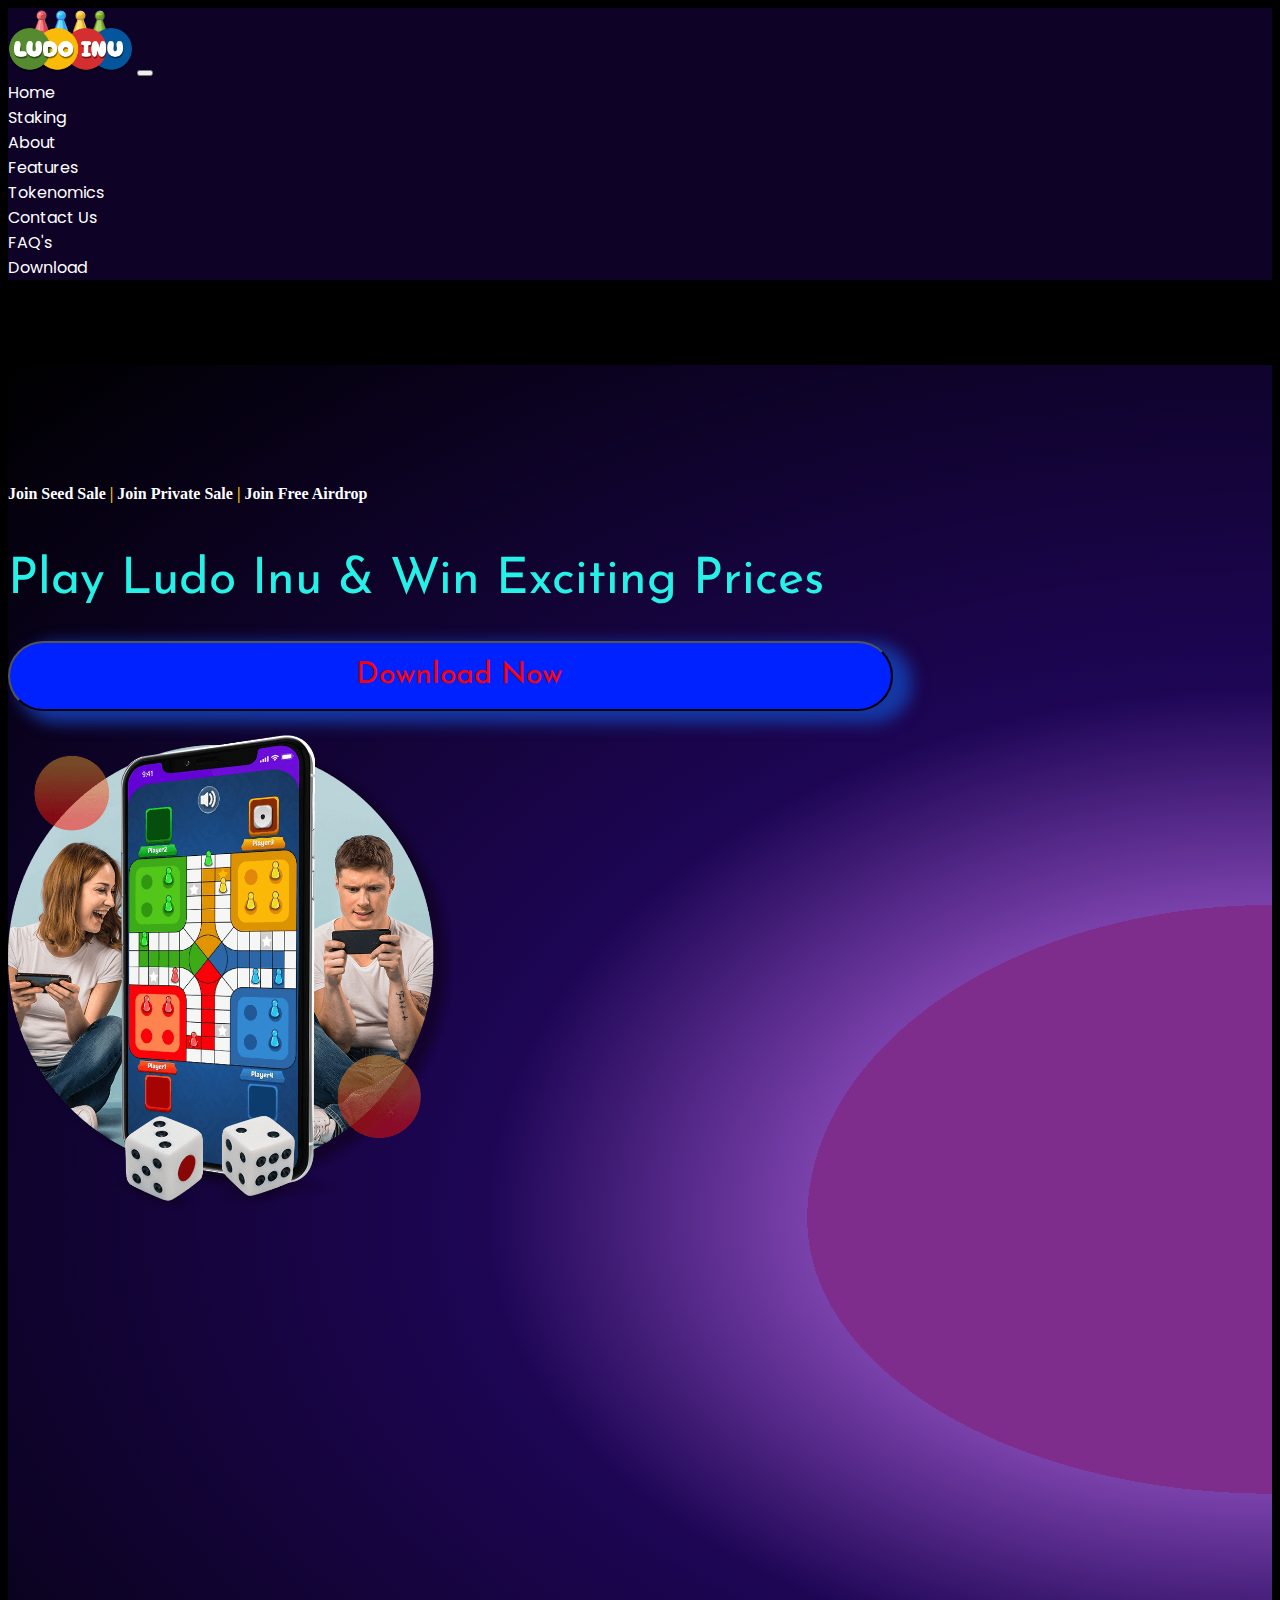
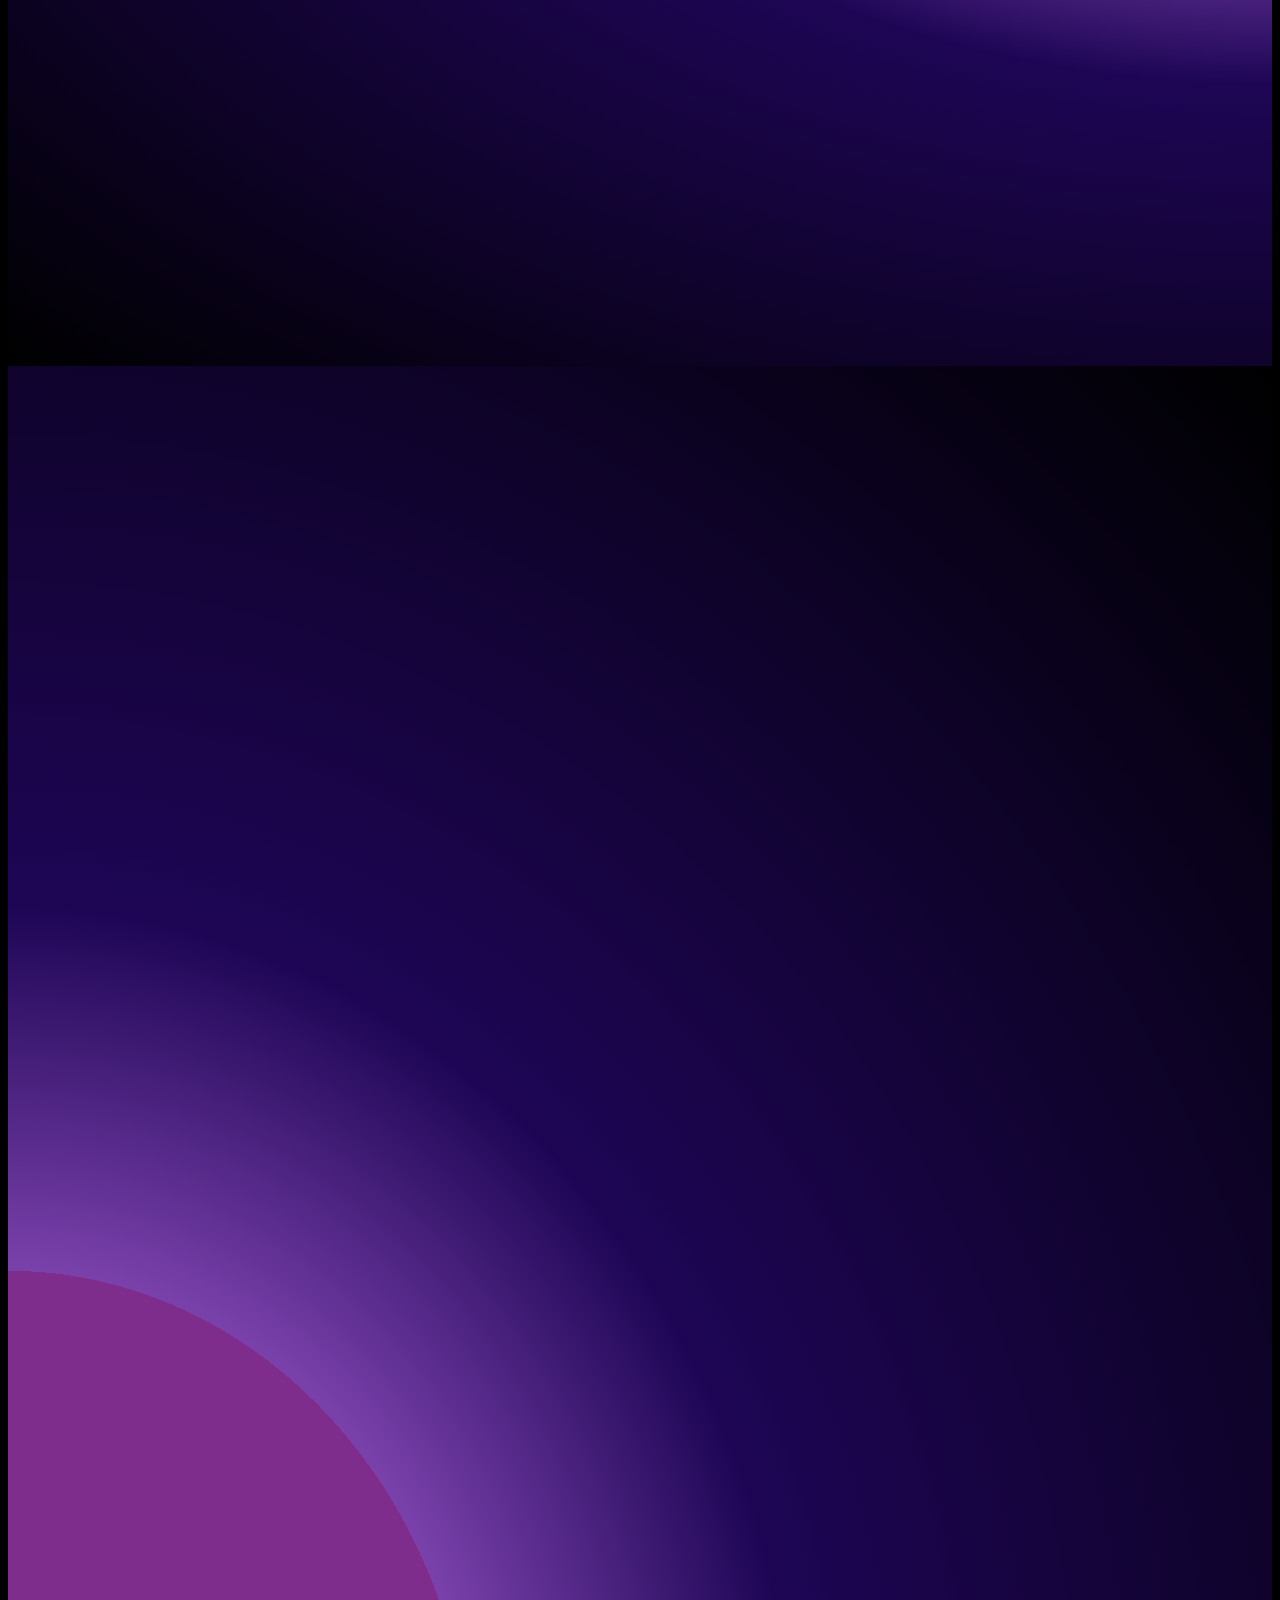
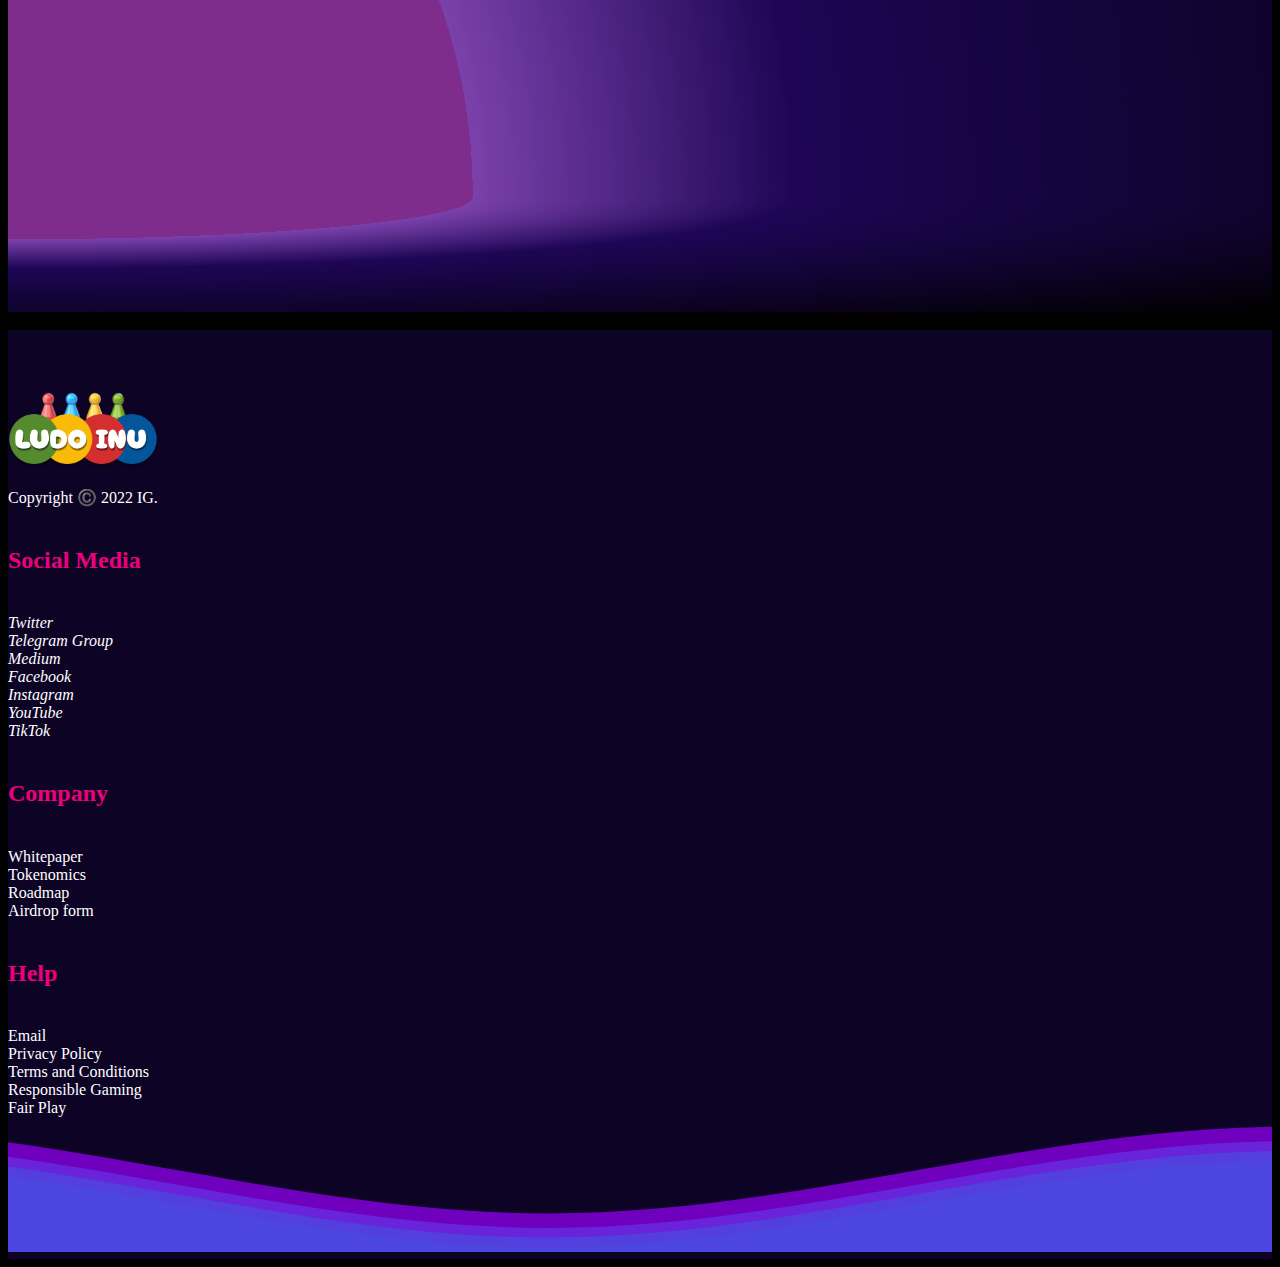
==== index.html @ eb4eb3f3 "Initial commit" ====
<!DOCTYPE html>
<html lang="en">

<head>
    <meta charset="UTF-8">
    <meta http-equiv="X-UA-Compatible" content="IE=edge">
    <meta name="viewport" content="width=device-width, initial-scale=1.0">
    <link href="https://cdn.jsdelivr.net/npm/bootstrap@5.1.3/dist/css/bootstrap.min.css" rel="stylesheet"
        integrity="sha384-1BmE4kWBq78iYhFldvKuhfTAU6auU8tT94WrHftjDbrCEXSU1oBoqyl2QvZ6jIW3" crossorigin="anonymous">
    <link rel="preconnect" href="https://fonts.googleapis.com">
    <link rel="preconnect" href="https://fonts.gstatic.com" crossorigin>
    <link rel="preconnect" href="https://fonts.googleapis.com">
<link rel="preconnect" href="https://fonts.gstatic.com" crossorigin>
<link href="https://fonts.googleapis.com/css2?family=Rubik+Wet+Paint&display=swap" rel="stylesheet">
    <link href="https://fonts.googleapis.com/css2?family=Josefin+Sans:wght@700&display=swap" rel="stylesheet">
    <link href="https://fonts.googleapis.com/css2?family=Poppins:wght@600&display=swap" rel="stylesheet">
    <link href="https://fonts.googleapis.com/css2?family=Rubik+Moonrocks&family=Rubik+Wet+Paint&display=swap" rel="stylesheet">
    <link href="https://fonts.googleapis.com/css2?family=Anton&family=Bebas+Neue&family=Rubik+Moonrocks&family=Rubik+Wet+Paint&display=swap" rel="stylesheet">
    <link href="https://fonts.googleapis.com/css2?family=Anton&family=Bangers&family=Bebas+Neue&family=Rubik+Moonrocks&family=Rubik+Wet+Paint&display=swap" rel="stylesheet">
    <link href="https://fonts.googleapis.com/css2?family=Anton&family=Bangers&family=Bebas+Neue&family=Poppins:ital,wght@1,700&family=Rubik+Moonrocks&family=Rubik+Wet+Paint&display=swap" rel="stylesheet">
   
   <!-- 3d pi chart -->
   <script src="https://cdn.amcharts.com/lib/4/core.js"></script>
<script src="https://cdn.amcharts.com/lib/4/charts.js"></script>
<script src="https://cdn.amcharts.com/lib/4/themes/animated.js"></script>

<!-- mobile view -->

    <!-- Aos Library -->
     <link rel="stylesheet" href="https://unpkg.com/aos@next/dist/aos.css" />
    <link rel="stylesheet" href="style.css">
    <link rel="stylesheet" href="mobile.css">
    <link rel="stylesheet" href="ipad.css">
    <link rel="stylesheet" href="ipadpro.css">
    <link rel="stylesheet" href="https://cdnjs.cloudflare.com/ajax/libs/font-awesome/5.15.3/css/all.min.css"
        integrity="sha512-iBBXm8fW90+nuLcSKlbmrPcLa0OT92xO1BIsZ+ywDWZCvqsWgccV3gFoRBv0z+8dLJgyAHIhR35VZc2oM/gI1w=="
        crossorigin="anonymous" referrerpolicy="no-referrer" />
    <title>Ludo Inu</title>
</head>

<body class="body">
    <nav class="navbar navbar-expand-lg navbar-dark bg-dark fixed-top deks">
        <div class="container-fluid">
            <a class="navbar-brand" href="#"><img src="assets/logoinu.png" class="logo" alt="Ludo Inu Logo"></a>
            <button class="navbar-toggler" type="button" data-bs-toggle="collapse"
                data-bs-target="#navbarSupportedContent" aria-controls="navbarSupportedContent" aria-expanded="false"
                aria-label="Toggle navigation">
                <span class="navbar-toggler-icon"></span>
            </button>
            <div class="collapse navbar-collapse" id="navbarSupportedContent">
                <ul class="navbar-nav ms-auto mb-2 mb-lg-0">
                    <li class="nav-item">
                        <a class="nav-link active" aria-current="page" href="#home">Home</a>
                    </li>
                    <li class="nav-item">
                        <a class="nav-link active" aria-current="page" href="#sta">Staking</a>
                    </li>
                    <li class="nav-item">
                        <a class="nav-link active" aria-current="page" href="#abt">About</a>
                    </li>
                    <li class="nav-item">
                        <a class="nav-link active" aria-current="page" href="#feat">Features</a>
                    </li>
                    <li class="nav-item">
                        <a class="nav-link active" aria-current="page" href="#test">Tokenomics</a>
                    </li>
                    <li class="nav-item">
                        <a class="nav-link active" aria-current="page" href="#cont">Contact Us</a>
                    </li>
                    <li class="nav-item">
                        <a class="nav-link active" aria-current="page" href="faq.html">FAQ's</a>
                    </li>
                    <li class="nav-item">
                        <a class="nav-link active" aria-current="page" href="assets/Group 890.png"
                            download="image">Download</a>
                    </li>
                </ul>
            </div>
        </div>
    </nav>
    <nav class="navbar navbar-expand-lg navbar-dark bg-dark mob">
        <div class="container-fluid">
            <a class="navbar-brand" href="#"><img src="assets/logoinu.png" class="logo" alt="Ludo Inu Logo"></a>
            <button class="navbar-toggler" type="button" data-bs-toggle="collapse"
                data-bs-target="#navbarSupportedContent" aria-controls="navbarSupportedContent" aria-expanded="false"
                aria-label="Toggle navigation">
                <span class="navbar-toggler-icon"></span>
            </button>
            <div class="collapse navbar-collapse" id="navbarSupportedContent">
                <ul class="navbar-nav ms-auto mb-2 mb-lg-0">
                    <li class="nav-item">
                        <a class="nav-link active" aria-current="page" href="#home">Home</a>
                    </li>
                    <li class="nav-item">
                        <a class="nav-link active" aria-current="page" href="#sta">Staking</a>
                    </li>
                    <li class="nav-item">
                        <a class="nav-link active" aria-current="page" href="#abt">About</a>
                    </li>
                    <li class="nav-item">
                        <a class="nav-link active" aria-current="page" href="#feat">Features</a>
                    </li>
                    <li class="nav-item">
                        <a class="nav-link active" aria-current="page" href="#test">Tokenomics</a>
                    </li>
                    <li class="nav-item">
                        <a class="nav-link active" aria-current="page" href="#cont">Contact Us</a>
                    </li>
                    <li class="nav-item">
                        <a class="nav-link active" aria-current="page" href="faq.html">FAQ's</a>
                    </li>
                    <li class="nav-item">
                        <a class="nav-link active" aria-current="page" href="#">Download</a>
                    </li>
                </ul>
            </div>
        </div>
    </nav>


    <section class="first" id="home">
        <div class="container">
            <div class="row">
                <div class="col-md-6 first1">
                    <h4 style="color: rgb(250, 200, 1);"><a href="#">Join Seed Sale</a> | <a href="#">Join Private Sale</a> | <a href="#">Join Free Airdrop</a></h4>
                    <br>
                    <p class="head1">Play Ludo Inu & Win Exciting Prices</p>
                    <button class="play"><i class="fab fa-android"></i>&nbsp Download Now</button>
                </div>
                <div class="col-md-6">

                    
                    <img data-aos="zoom-in-up" data-aos-duration="1000" class="ludo" src="assets/temp.png" alt="">
                </div>
            </div>
        </div>
    </section>

    <section class="second" id="abt">
        <div class="container">
            <div class="row">
                <div class="col-md-6 second1">
                    <img data-aos="flip-left" data-aos-duration="2000" src="assets/dicedice1.png" class="imgsec2" alt="" style="width: 100%;">
                </div>
                <div class="col-md-6 second1 secondm" data-aos="fade-left" data-aos-duration="2000">
                    <h1 class="head">About Ludo Inu</h1>
                    <p class="about">Ludo Inu is an Indian Gaming platform dedicated to providing Next-Gen Gaming
                        solutions
                        to our users.
                        We provide real-time and real money gaming experiences to our users.
                        Users can play Indian Traditional, Much favorable, and Number 1. Game of Ludo on their
                        mobile phone.
                        Our users can play Ludo among locals bypassing mobile or can play with friends across
                        different places in multiplayer cum play with friends mode.
                        Our Play with Online Mode help users to play with the unlimited number of players across
                        country via there mobile phone with real money mode.</p>
                </div>
            </div>
        </div>
    </section>

    <section class="third" id="feat">
        <h1 class="head2" data-aos="fade-up" data-aos-duration="1700">Amazing Features</h1>
        <div class="container">
            <div class="row">
                <div class="col-lg-4 third1">
                    <div class="container features1" data-aos="fade-right" data-aos-duration="1000">
                        <div class="row">
                            <div class="col-8">
                                <h5 class="feature_head">10-minute format</h5>
                                <p class="feature_text">Unique & exciting 10-minute format for quickest payouts.</p>
                            </div>
                            <div class="col-4">
                                <div class="icon">
                                    <i class="fas fa-trophy icons"></i>
                                </div>
                            </div>
                        </div>
                    </div>
                    <div class="container features" data-aos="fade-right" data-aos-duration="1000">
                        <div class="row">
                            <div class="col-8">
                                <h5 class="feature_head">24 x 7 Tournaments</h5>
                                <p class="feature_text">Participate and win cash throughout the day.</p>
                            </div>
                            <div class="col-4">
                                <div class="icon">
                                    <i class="fas fa-trophy icons"></i>
                                </div>
                            </div>
                        </div>
                    </div>
                    <div class="container features" data-aos="fade-right" data-aos-duration="1000">
                        <div class="row">
                            <div class="col-8">
                                <h5 class="feature_head">Instant Cash Withrawal</h5>
                                <p class="feature_text">Cash-out money into your accounts instantly.</p>
                            </div>
                            <div class="col-4">
                                <div class="icon">
                                    <i class="fas fa-trophy icons"></i>
                                </div>
                            </div>
                        </div>
                    </div>
                </div>
                <div class="col-lg-4 third2">
                    <img data-aos="fade-up" data-aos-duration="3000" src="assets/sec3.png" class="imgsec3" alt="">
                </div>
                <div class="col-lg-4 third3">
                    <div class="container features1" data-aos="fade-left" data-aos-duration="1000">
                        <div class="row">
                            <div class="col-4 ">
                                <div class="icon iconlow">
                                    <i class="fas fa-trophy icons"></i>
                                </div>
                            </div>
                            <div class="col-8">
                                <h5 class="feature_head">RNG Certified Dice</h5>
                                <p class="feature_text">Certified Dice based on RNG technology by iTech Labs.</p>
                            </div>
                        </div>
                    </div>
                    <div class="container features" data-aos="fade-left" data-aos-duration="1000">
                        <div class="row">
                            <div class="col-4 ">
                                <div class="icon iconlow">
                                    <i class="fas fa-trophy icons"></i>
                                </div>
                            </div>
                            <div class="col-8">
                                <h5 class="feature_head">Play online/with friends</h5>
                                <p class="feature_text">Go solo or play with friends & relive childhood memories.</p>
                            </div>
                        </div>
                    </div>
                    <div class="container features" data-aos="fade-left" data-aos-duration="1000">
                        <div class="row">
                            <div class="col-4 ">
                                <div class="icon iconlow">
                                    <i class="fas fa-trophy icons"></i>
                                </div>
                            </div>
                            <div class="col-8">
                                <h5 class="feature_head"> Refer & Earn
                                </h5>
                                <p class="feature_text">Invite friends & family and get awesome rewards.</p>
                            </div>
                        </div>
                    </div>
                </div>
            </div>
        </div>
    </section>

    <section class="fourth deks" id="test">
        <script>
            am4core.ready(function() {
            
            // Themes begin
            am4core.useTheme(am4themes_animated);
            // Themes end
            
            var chart = am4core.create("chartdiv", am4charts.PieChart3D);
            chart.hiddenState.properties.opacity = 0; // this creates initial fade-in
            
            chart.legend = new am4charts.Legend();
            
            chart.data = [
              {
                country: "cxwhcdjd",
                litres: 501.9
              },
              {
                country: "jdbd qkjdb",
                litres: 301.9
              },
              {
                country: "dsjbffwjj",
                litres: 201.1
              },
             
              {
                country: "wdjfbqw",
                litres: 60
              },
              {
                country: "qwjdbbqwj",
                litres: 50
              }
            ];
            
            var series = chart.series.push(new am4charts.PieSeries3D());
            series.dataFields.value = "litres";
            series.dataFields.category = "country";
            
            }); // end am4core.ready()
            </script>
        <h1 class="head2" data-aos="zoom-in" data-aos-duration="1700">Tokenomics</h1>
        <div id="chartdiv" style="background-color: rgba(194 192 192 / 56%);"></div>
        <!-- <div id="carouselExampleIndicators" class="carousel slide" data-bs-ride="carousel">
            <div class="carousel-inner">
                <div class="carousel-item active">
                    <div class="container " data-aos="fade-up" data-aos-anchor-placement="center-bottom"
                        data-aos-duration="1700">
                        <div class="row ">
                            <div class="col-lg-4">
                                <div class="card" style="width: 18rem;">
                                    <img src="assets/dummyimage.png" class="card-img-top" alt="...">
                                    <div class="card-body">
                                        <h5 class="card-title">XXXYYYZZZ</h5>
                                        <p class="card-text">Some quick example text to build on the card title and make
                                            up the bulk of the card's content.</p>
                                    </div>
                                </div>
                            </div>
                            <div class="col-lg-4">
                                <div class="card" style="width: 18rem;">
                                    <img src="assets/dummyimage.png" class="card-img-top" alt="...">
                                    <div class="card-body">
                                        <h5 class="card-title">XXXYYYZZZ</h5>
                                        <p class="card-text">Some quick example text to build on the card title and make
                                            up the bulk of the card's content.</p>
                                    </div>
                                </div>
                            </div>
                            <div class="col-lg-4">
                                <div class="card" style="width: 18rem;">
                                    <img src="assets/dummyimage.png" class="card-img-top" alt="...">
                                    <div class="card-body">
                                        <h5 class="card-title">XXXYYYZZZ</h5>
                                        <p class="card-text">Some quick example text to build on the card title and make
                                            up the bulk of the card's content.</p>
                                    </div>
                                </div>
                            </div>
                        </div>
                    </div>
                </div>
            </div>
        </div> -->
    </section>
    <!-- <section class="fourth mob" id="test2">
        <h1 class="head2" data-aos="zoom-in" data-aos-duration="1700">Tokenomics</h1>
        <div id="chartdiv" style="background-color: rgba(194 192 192 / 56%);"></div>
        <!-- <div id="carouselExampleIndicators" class="carousel slide" data-bs-ride="carousel">
            <div class="carousel-indicators">
                <button type="button" data-bs-target="#carouselExampleIndicators" data-bs-slide-to="0" class="active"
                    aria-current="true" aria-label="Slide 1"></button>
                <button type="button" data-bs-target="#carouselExampleIndicators" data-bs-slide-to="1"
                    aria-label="Slide 2"></button>
                <button type="button" data-bs-target="#carouselExampleIndicators" data-bs-slide-to="2"
                    aria-label="Slide 3"></button>
            </div>
            <div class="carousel-inner">
                <div class="carousel-item active">
                    <div class="container " data-aos="fade-up" data-aos-anchor-placement="center-bottom"
                        data-aos-duration="1700">
                        <div class="card" style="width: 18rem;">
                            <img src="assets/dummyimage.png" class="card-img-top" alt="...">
                            <div class="card-body">
                                <h5 class="card-title">XXXYYYZZZ</h5>
                                <p class="card-text">Some quick example text to build on the card title and make
                                    up the bulk of the card's content.</p>
                            </div>
                        </div>
                    </div>
                </div>
                <div class="carousel-item">
                    <div class="container " data-aos="fade-up" data-aos-anchor-placement="center-bottom"
                        data-aos-duration="1700">
                        <div class="card" style="width: 18rem;">
                            <img src="assets/dummyimage.png" class="card-img-top" alt="...">
                            <div class="card-body">
                                <h5 class="card-title">XXXYYYZZZ</h5>
                                <p class="card-text">Some quick example text to build on the card title and make
                                    up the bulk of the card's content.</p>
                            </div>
                        </div>
                    </div>
                </div>
                <div class="carousel-item">
                    <div class="container " data-aos="fade-up" data-aos-anchor-placement="center-bottom"
                        data-aos-duration="1700">
                        <div class="card" style="width: 18rem;">
                            <img src="assets/dummyimage.png" class="card-img-top" alt="...">
                            <div class="card-body">
                                <h5 class="card-title">XXXYYYZZZ</h5>
                                <p class="card-text">Some quick example text to build on the card title and make
                                    up the bulk of the card's content.</p>
                            </div>
                        </div>
                    </div>
                </div>
            </div>
            <button class="carousel-control-prev" type="button" data-bs-target="#carouselExampleIndicators"
                data-bs-slide="prev">
                <span class="carousel-control-prev-icon" aria-hidden="true"></span>
                <span class="visually-hidden">Previous</span>
            </button>
            <button class="carousel-control-next" type="button" data-bs-target="#carouselExampleIndicators"
                data-bs-slide="next">
                <span class="carousel-control-next-icon" aria-hidden="true"></span>
                <span class="visually-hidden">Next</span>
            </button>
        </div> -->
    </section> -->
    <!-- <section class="footer" id="cont">
        <div class="container">
            <div class="row foot">
                <div class="col-lg-4">
                    <img src="assets/logoinu.png" class="logo2" alt="">
                    <div class="footico">
                        <i class="fab fa-facebook ico"></i>
                        <i class="fab fa-instagram ico"></i>
                        <i class="fab fa-youtube ico"></i>
                        <i class="fas fa-envelope-open-text ico"></i>
                    </div>
                    <p class="tc"> <a href="privacy.html">Privacy
                            Policy</a> |<a href="terms.html"> Terms &
                            Conditions</a> |<a href="responsible.html"> Responsible Gaming</a> |<a href="fairplay.html">
                            Fair
                            Play</a>Initial commit
                    </p>
                </div>
                <div class="col-lg-4">
                    <h4 class="last">Contact Us</h4>
                    <p class="contact contact2">
                        <i class="fas fa-envelope me-3"></i>
                        dummygmail123@gmail.com
                    </p>
                    <p class="contact"><i class="fab fa-whatsapp-square me-3"></i> +91-9988776655</p>
                    <p class="contact"><i class="fas fa-phone me-3"></i>+91-1122334455</p>
                </div>
                <div class="col-lg-4">
                    <h4 class="last">Contact Us</h4>
                    <p class="contact contact2">
                        <i class="fas fa-envelope me-3"></i>
                        dummygmail123@gmail.com
                    </p>
                    <p class="contact"><i class="fab fa-whatsapp-square me-3"></i> +91-9988776655</p>
                    <p class="contact"><i class="fas fa-phone me-3"></i>+91-1122334455</p>
                </div>
                <div class="col-lg-4">
                    <h4 class="last">Payments Partner</h4>
                    <img class="paytm" src="assets/paytm.jpg" alt="paytm logo">
                </div>
            </div>
        </div>
        <svg class="waves" xmlns="http://www.w3.org/2000/svg" xmlns:xlink="http://www.w3.org/1999/xlink"
            viewBox="0 24 150 28" preserveAspectRatio="none" shape-rendering="auto">
            <defs>
                <path id="gentle-wave" d="M-160 44c30 0 58-18 88-18s 58 18 88 18 58-18 88-18 58 18 88 18 v44h-352z" />
            </defs>
            <g class="parallax">
                <use xlink:href="#gentle-wave" x="48" y="0" fill="rgba(153,0,255,0.7)" />
                <use xlink:href="#gentle-wave" x="48" y="3" fill="rgba(100,70,245,0.5)" />
                <use xlink:href="#gentle-wave" x="48" y="5" fill="rgba(32,130,233,0.3)" />
                <use xlink:href="#gentle-wave" x="48" y="7" fill="rgba(32,130,233,0.1)" />
            </g>
        </svg>
    </section> -->


    <div class="footer wow fadeInDown" style="visibility: visible; animation-name: fadeInDown;">
        <div class="container">
            <div class="p-0">
                <!-- <ul class="mnu">
                        <li>
                            <a href="#">
                                <img src="WebResource/img/logo.svg" width="150">
                            </a>
                        </li>
                        <li><a href="#how-it-work">How it works</a></li>
                        <li><a href="#projects">Projects</a></li>
                        <li><a href="#about-us">About Us</a></li>
                        <li><a href="#features">Features</a></li>
                        <li><a href="#buy-maticpad">Buy MATICPAD</a></li>
                    </ul>
                    <a target="_blank" href="comingsoon.html" class="btn-call font-weight-normal">Coming Soon</a>
                </div>-->

                <div class="row footer-links">
                    <div class="col-md-3">
                        <a href="/">
                            <img src="assets/logoinu.png" width="150">
                        </a>
                        <p style="color:white">Copyright ©️ 2022 IG.</p>
                    </div>
                    <div class="col-md-3">
                        <h5>Social Media</h5>
                        <ul>
                            <li>
                                <i class="fab fa-facebook ico" style="color: white;">
                                <a href="https://twitter.com/LudoInu" target="_blank">Twitter</a>
                                </i>
                            </li>
                            <li>
                                <i class="fab fa-instagram ico" style="color: white;">
                                <a href="https://t.me/LudoInu" target="_blank">Telegram Group</a>
                                </i>
                            </li>
                            <li>
                                <i class="fab fa-youtube ico" style="color: white;">
                                <a href="https://medium.com/@ludoinu" target="_blank">Medium</a>
                                </i>
                            </li>
                            <li>
                                <i class="fas fa-envelope-open-text ico" style="color: white;">
                                <a href="https://www.facebook.com/Ludo-Inu-103399948904061" target="_blank">Facebook</a>
                                </i>
                            </li>
                            <li>
                                <i class="fas fa-envelope-open-text ico" style="color: white;">
                                <a href="https://www.instagram.com/ludoinu/" target="_blank">Instagram</a>
                                </i>
                            </li>
                            <li>
                                <i class="fas fa-envelope-open-text ico" style="color: white;">
                                <a href="https://www.youtube.com/channel/UC9bcPGiFU5bIyJIJIZZ4qCQ" target="_blank">YouTube</a>
                                </i>
                            </li>
                            <li>
                                <i class="fas fa-envelope-open-text ico" style="color: white;">
                                <a href="#" target="_blank">TikTok</a>
                                </i>
                            </li>
                        </ul>
                    </div>
                    <div class="col-md-3">
                        <h5>Company</h5>
                        <ul>
                            <li>
                                <a href="#" target="_blank">Whitepaper</a>
                            </li>
                            <li>
                                <a href="#" target="_blank">Tokenomics</a>
                            </li>
                            <li>
                                <a href="#" target="_blank">Roadmap</a>
                            </li>
                            <li>
                                <a href="#" target="_blank">Airdrop form</a>
                            </li>
                        </ul>
                    </div>
                    <div class="col-md-3">
                        <h5>Help</h5>
                        <ul>
                            <li>
                                <a href="#">Email</a>
                            </li>
                            <li>
                                <a href="privacy.html">Privacy Policy </a>
                            </li>
                            <li>
                                <a href="terms.html">Terms and Conditions </a>
                            </li>
                            <li>
                                <a href="responsible.html">Responsible Gaming </a>
                            </li>
                            <li>
                                <a href="fairplay.html">Fair Play </a>
                            </li>
                        </ul>
                    </div>
                </div>
                <!-- <div class="copy-bx">
                    <div class="t">Copyright © 2021 LCHP Digital Limited. All rights reserved</div>
                </div> -->
            </div>
        </div>
        <svg class="waves" xmlns="http://www.w3.org/2000/svg" xmlns:xlink="http://www.w3.org/1999/xlink"
        viewBox="0 24 150 28" preserveAspectRatio="none" shape-rendering="auto">
        <defs>
            <path id="gentle-wave" d="M-160 44c30 0 58-18 88-18s 58 18 88 18 58-18 88-18 58 18 88 18 v44h-352z" />
        </defs>
        <g class="parallax">
            <use xlink:href="#gentle-wave" x="48" y="0" fill="rgba(153,0,255,0.7)" />
            <use xlink:href="#gentle-wave" x="48" y="3" fill="rgba(100,70,245,0.5)" />
            <use xlink:href="#gentle-wave" x="48" y="5" fill="rgba(32,130,233,0.3)" />
            <use xlink:href="#gentle-wave" x="48" y="7" fill="rgba(32,130,233,0.1)" />
        </g>
    </svg>
    </div>
    <section class="mobilefoot mob fixed-bottom">
        <h3 class="tagfoot" id="blink">Get <i class="fas fa-rupee-sign"></i> 10 Free</h3>
        <button class="play2"><i class="fab fa-android"></i>&nbsp Download Now</button>
    </section>


    <script type="text/javascript">
        var blink = document.getElementById('blink');
        setInterval(function () {
            blink.style.opacity = (blink.style.opacity == 0 ? 1 : 0);
        }, 800);
    </script>
    <script src="https://cdn.jsdelivr.net/npm/bootstrap@5.1.3/dist/js/bootstrap.bundle.min.js"
        integrity="sha384-ka7Sk0Gln4gmtz2MlQnikT1wXgYsOg+OMhuP+IlRH9sENBO0LRn5q+8nbTov4+1p" crossorigin="anonymous">
    </script>
    <script src="https://unpkg.com/aos@next/dist/aos.js"></script>
    <script>
        AOS.init();
    </script>
</body>

</html>
---- style.css ----
html {
    scroll-behavior: smooth;
}
.body{
    --tw-bg-opacity: 1;
    background-color: rgb(0 0 0 / var(--tw-bg-opacity));
}

section {
    height: auto;
    background-size: cover;
    background-position: center;
    background-repeat: no-repeat;
    overflow: hidden;
}

.logo {
    height: 65px;
}

.navbar {
    background-color: #11032fd1 !important;
    font-family: 'Poppins', sans-serif;

}


.first {
    /* background: rgb(2,0,36);
    background: linear-gradient(90deg, rgba(2,0,36,1) 0%, rgba(121,9,83,1) 35%, rgba(0,212,255,1) 100%); */
    background:radial-gradient(ellipse at right bottom, #7e2d8c 26%, #7a41ab 21%, #20065ceb 44%, #000000eb 100%);
    margin-top: 85px;
}

.foot_first {
    background-color: #000000;
    margin-top: 85px;
}

.ludo {
    height: 480px;
    margin-top: 24px;
}

.head1 {
    color:rgb(38 241 231);
    /* color:rgb(38 241 9); */
    font-size: 50px;
    font-family: 'Josefin Sans', sans-serif;
    margin-bottom: 0px;
    /* text-shadow: 4px 2px #2000ff; */
}

.head {
    color: rgb(38 241 231);
    /* --tw-text-opacity: 1;
    
    color: rgb(253 98 213 / var(--tw-text-opacity)); */
    font-size: 50px;
    font-family: 'Josefin Sans', sans-serif;
    margin-bottom: 0px;
}




.foot_head {
    text-align: center;
    margin: 20px;
    color: white;
    font-size: 40px;
    font-family: 'Josefin Sans', sans-serif;
    margin-bottom: 0px;
}

.foot_head2 {
    color: white;
    font-size: 30px;
    font-family: 'Josefin Sans',
        sans-serif;
}

.head2 {
    color: rgb(38 241 231);
    font-size: 55px;
    font-family: 'Josefin Sans', sans-serif;
    text-align: center;
    margin-top: 40px;
    margin-bottom: 20px;
}

.first1 {
    margin-top: 120px;
}

.play {
    background-color: #0022ff;
    height: 70px;
    width: 70%;
    margin-top: 35px;
    border-radius: 40px;
    box-shadow: 14px 7px 16px 5px #1538a6;
    color: #ff0000;
    font-size: 30px;
    /* font-family: 'Josefin Sans', sans-serif; */
    font-family: 'Josefin Sans', sans-serif;
    /* font-family: 'Rubik Wet Paint', cursive; */
    transition: 1s;
}

.play2 {
    background-color: #FFD842;
    height: 70px;
    width: 70%;
    margin-top: 35px;
    border-radius: 40px;
    color: #1F1B90;
    font-size: 30px;
    font-family: 'Josefin Sans', sans-serif;
    transition: 1s;
}

.play2:hover {
    transform: scale(1.1);
}

.play:hover {
    transform: scale(1.1);
}

.second {
    background: radial-gradient(ellipse at right top, #7e2d8c 26%, #7a41ab 21%, #20065ceb 44%, #000000eb 100%);
}

.fourth {
    background: radial-gradient(ellipse at left top, #7e2d8c 26%, #7a41ab 21%, #20065ceb 44%, #000000eb 100%);
}

.imgsec2 {
    height: 450px;
}

.imgsec3 {
    height: 440px;
}

.second1 {
    margin-top: 50px;
    margin-bottom: 30px;
    text-align: center;
}

.about {
    font-size: 20px;
    color: white;
}

.foot_text {
    font-size: 17px;
    color: white;
}

.third {
    background: radial-gradient(ellipse at left bottom, #7e2d8c 26%, #7a41ab 21%, #20065ceb 44%, #000000eb 100%);
    padding-bottom: 30px;
}

.third2 {
    text-align: center;
}

.third1 {
    text-align: right;
}

.third3 {
    text-align: left;
}

.icon {
    font-size: 50px;
    border: 2px solid white;
    border-radius: 60%;
    text-align: center !important;
}

.iconlow {
    margin-left: auto;
}

.icon:hover {
    border: 2px solid red;
}

.icons {
    color: yellow;
}

.icons:hover {
    color: white;
}

.features1 {
    margin-top: 20px;
}

.features {
    margin-top: 60px;
}

.feature_head {
    color: white;
    font-size: 18px;
}

.feature_text {
    color: yellow;
    font-size: 14px;
}


.type {
    color: #0000;
    background:
        linear-gradient(-90deg, white 5px, #0000 0) 10px 0,
        linear-gradient(white 0 0) 0 0;
    background-size: calc(var(--n)*1ch) 200%;
    -webkit-background-clip: padding-box, text;
    background-clip: padding-box, text;
    background-repeat: no-repeat;
    animation:
        b .7s infinite steps(1),
        t calc(var(--n)*.3s) steps(var(--n)) forwards;
}


.card {
    margin-left: auto;
    margin-right: auto;
    text-align: center;
    margin-bottom: 50px;
    border-radius: 100px;
    border: 4px solid #7e2d8c;
    /* box-shadow: 2px 2px #2000ff; */
    overflow: hidden;
}

/* .footer {
    background-color: #0d0325;
} */

.footer {
    padding-top: 60px;
    padding-bottom: 10px;
    background-color: #0d0325;
}

.footer .wr {
    display: flex;
    justify-content: space-between;
    align-items: center;
}

.footer-links h5 {
    font-size: 24px;
    color: #ed007e;
    font-weight: bold;
}

ul {
    padding: 0;
    margin: 0;
    list-style: none;
    }

.footer-links a {
        color: #fff;
        text-decoration: none;
        font-size: 16px;
}


.logo2 {
    height: 150px;
}

.foot {
    margin-top: 40px;
    margin-bottom: 50px;
}

.footico {
    font-size: 30px;
    color: white;
    margin-left: 14px;
    margin-top: 10px;
}

.ico {
    margin-right: 12px;
}

.tc {
    color: white;
    margin-top: 17px;
    font-size: 17px;
}

.last {
    color: #ff00e0;
    font-family: 'Poppins',
        sans-serif;
}

.paytm {
    height: 100px;
    margin-top: 10px;
    border-radius: 16px;
}

.contact2 {
    margin-top: 10px;
}

.contact {
    font-size: 20px;
    color: white;
}

.mob {
    display: none;
}

.deks {
    display: block;
}

.card-img-top {
    height: 200px;
    overflow: hidden !important;
}


a {
    color: white;
    text-decoration-line: none;
}

a:hover {
    color: white;
    text-decoration-line: none;
}

a:active {
    color: white;
    text-decoration-line: none;
}

a:link {
    color: white;
    text-decoration-line: none;
}

a:visited {
    color: white;
    text-decoration-line: none;
}

table,
th,
td {
    border: 2px solid;
    text-align: center;
}

th,
td {
    padding: 10px;
}

th {
    background-color: #031448;
}

.faq {
    padding-bottom: 30px;
}

.accordion-item {
    background-color: #1f1b90 !important;
}

.question {
    font-size: 18px;
    color: rgb(8, 177, 233);
}

.accordion-button {
    font-size: 18px;
    background-color: #302bbb;
    color: white;
    box-shadow: none;
}

.accordion-button:focus {
    z-index: 3;
    outline: 0;
    box-shadow: none;
}

.accordion-button:not(.collapsed) {
    background-color: rgb(8, 177, 233) !important;
    color: white;
    box-shadow: none;
}

.accordian-button:hover {
    background-color: rgb(8, 177, 233) !important;
}




.flex { /*Flexbox for containers*/
    display: flex;
    justify-content: center;
    align-items: center;
    text-align: center;
  }
  
  .waves {
    position:relative;
    width: 100%;
    height:15vh;
    margin-bottom:-7px; /*Fix for safari gap*/
    min-height:100px;
    max-height:150px;
  }
  
 
  /* Animation */
  
  .parallax > use {
    animation: move-forever 15s cubic-bezier(.55,.5,.45,.5)     infinite;
  }
  .parallax > use:nth-child(1) {
    animation-delay: -2s;
    animation-duration: 7s;
  }
  .parallax > use:nth-child(2) {
    animation-delay: -4s;
    animation-duration: 10s;
  }
  .parallax > use:nth-child(3) {
    animation-delay: -6s;
    animation-duration: 13s;
  }
  .parallax > use:nth-child(4) {
    animation-delay: -8s;
    animation-duration: 20s;
  }
  @keyframes move-forever {
    0% {
     transform: translate3d(-90px,0,0);
    }
    100% { 
      transform: translate3d(85px,0,0);
    }
  }
  /*Shrinking for mobile*/
  @media (max-width: 768px) {
    .waves {
      height:40px;
      min-height:40px;
    }
    
  }
---- mobile.css ----
@media only screen and (max-width: 1000px) {
    .first {
        text-align: center;
    }

    .foot_first {
        margin-top: 0px;
    }

    .first1 {
        margin-top: 32px;
    }

    .head1 {
        font-size: 30px;
    }

    .head {
        font-size: 40px;
    }

    .head2 {
        font-size: 40px;
    }

    .play {
        font-size: 25px;
        margin-top: 10px;
        margin-bottom: 10px;
        width: 80%;
        height: 70px;
        display: none;
    }

    .play2 {
        font-size: 20px;
        margin-top: 0px;
        margin-bottom: 10px;
        width: 65%;
        height: 60px;
    }

    .ludo {
        height: 400px;
    }

    .imgsec2 {
        height: 350px;
    }

    .secondm {
        margin-top: 5px;
    }

    .about {
        font-size: 15px;
    }

    .foot_text {
        font-size: 13px;
    }

    .icon {
        border-radius: 70%;
        width: 90px;
    }

    .footer {
        text-align: center;
    }

    .mob {
        display: block;
    }

    .deks {
        display: none;
    }


    .last {
        padding-top: 4px;
    }

    .first {
        margin-top: 0;
    }

    .mobilefoot {
        text-align: center;
        color: white;
        background-color: #1F1B90;
    }

    .tagfoot {
        margin-top: 10px;
    }

    .footer {
        margin-bottom: 110px;
    }

    #blink {
        transition: 0.5s;
        ;
    }
}
---- ipad.css ----
@media only screen and (min-device-width: 768px) and (max-device-width: 1024px) {
    .head1 {
        margin-top: 80px;
        font-size: 40px;
    }

    .head {
        font-size: 35px;
    }

    .secondm {
        margin-top: 50px;
    }

    .play2 {
        font-size: 30px;
        margin-top: 0px;
        margin-bottom: 10px;
        width: 50%;
        height: 60px;
    }
}
---- ipadpro.css ----
@media only screen and (min-device-width: 1024px) and (max-device-width: 1366px) {

    .head1 {
        margin-top: 1%;
    }

    .icon {
        border-radius: 70%;
        width: 80px;
    }

}
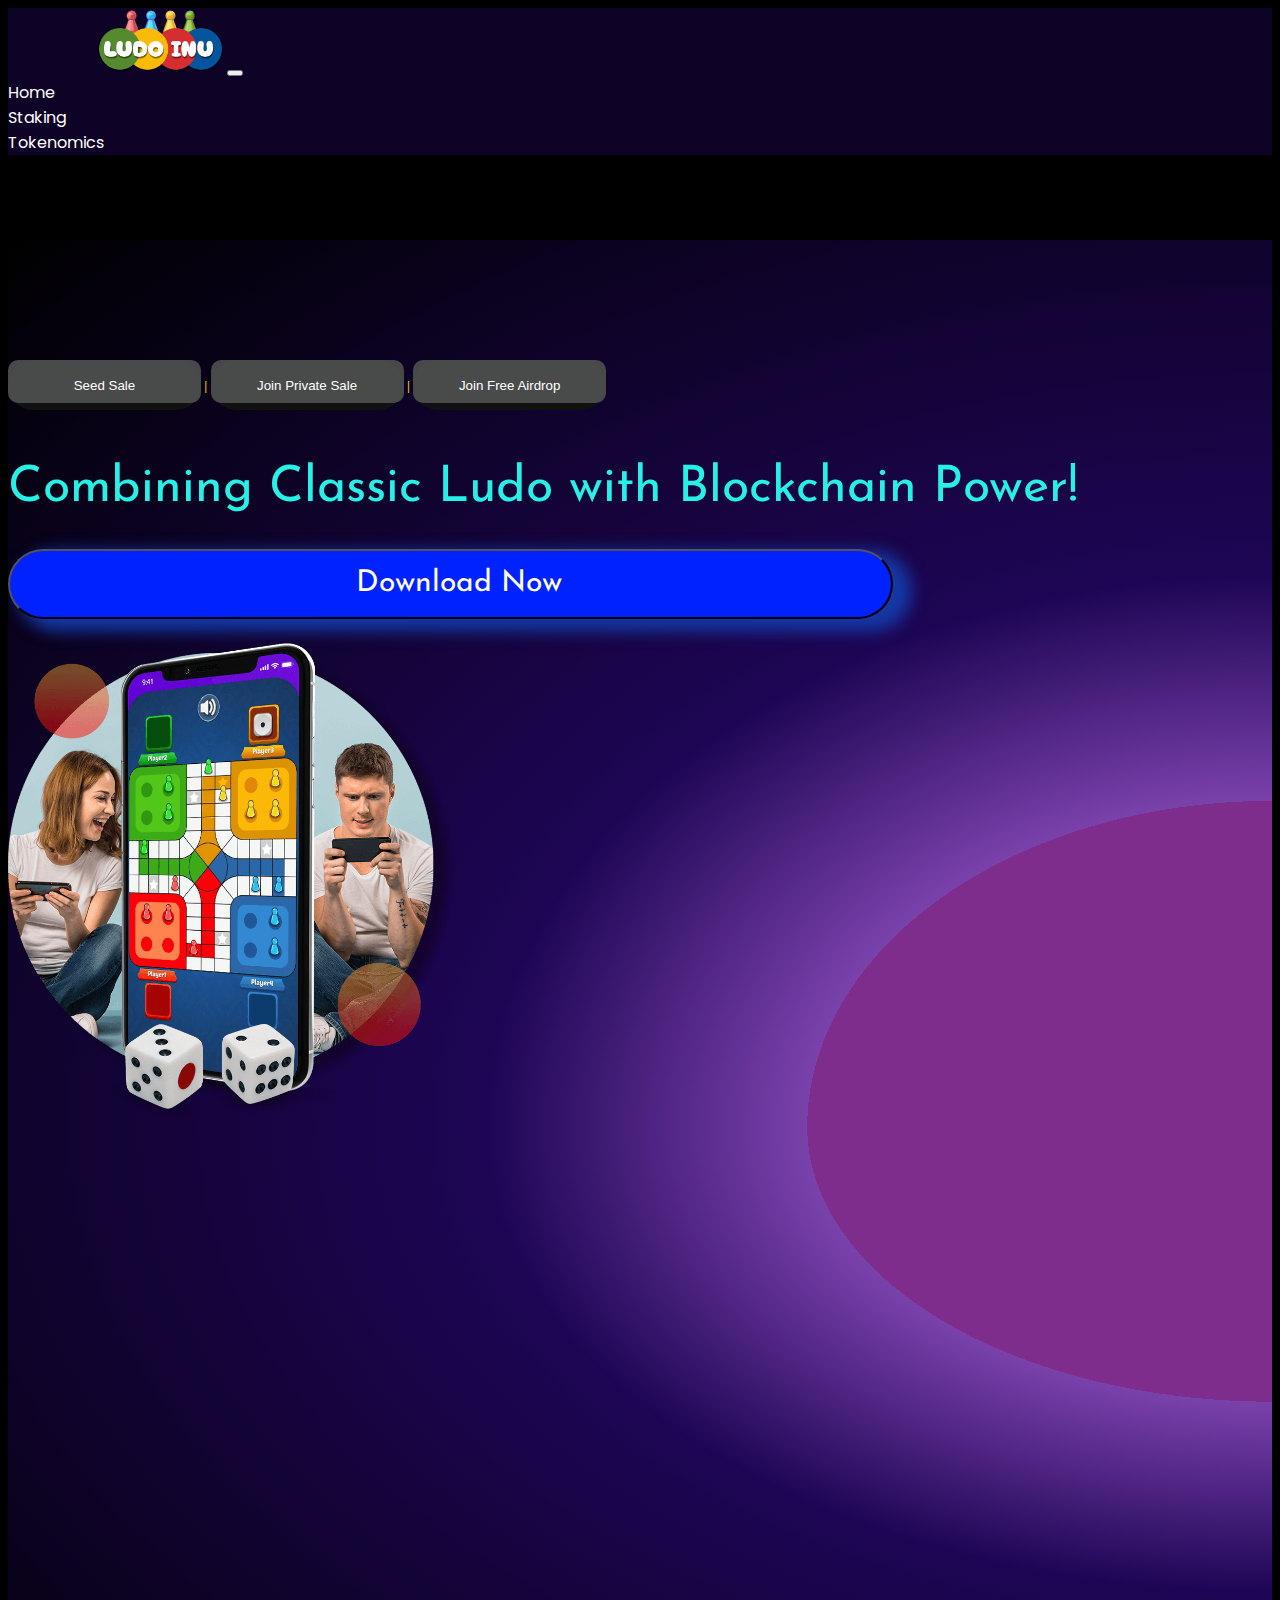
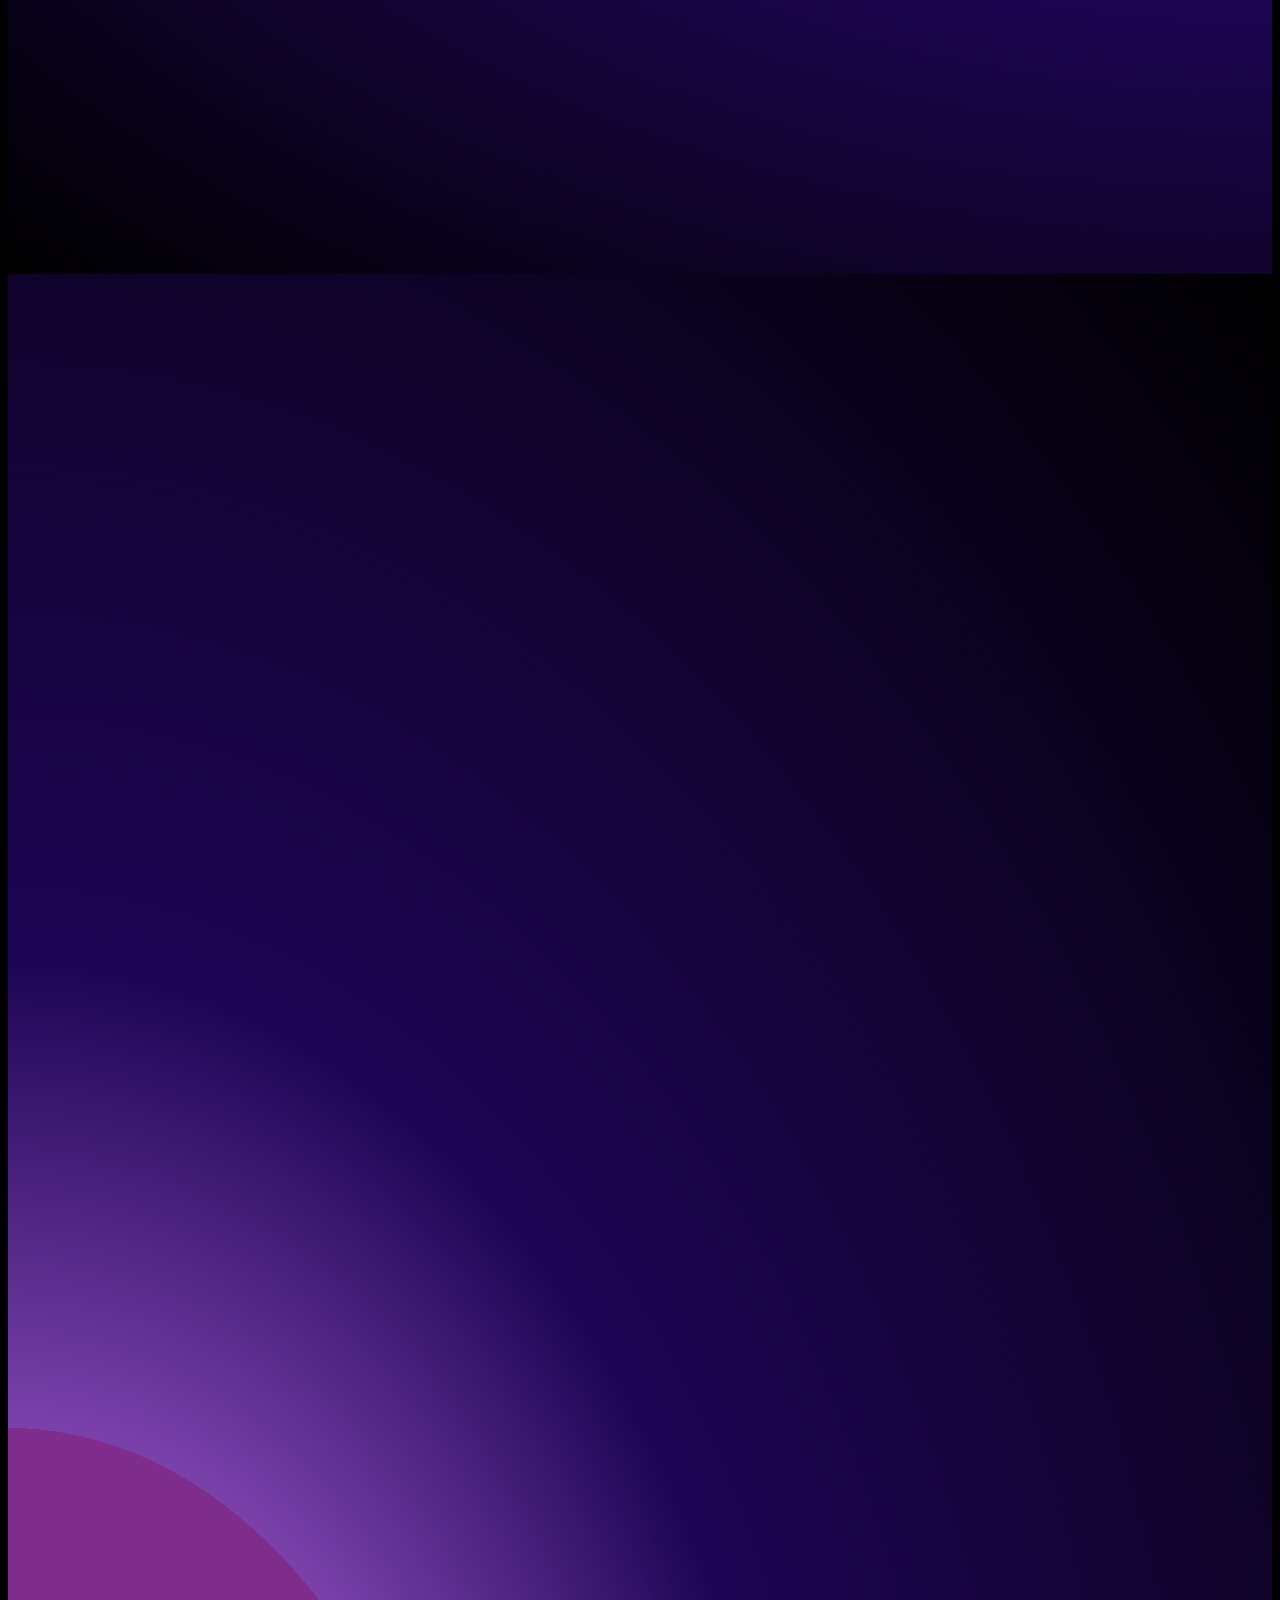
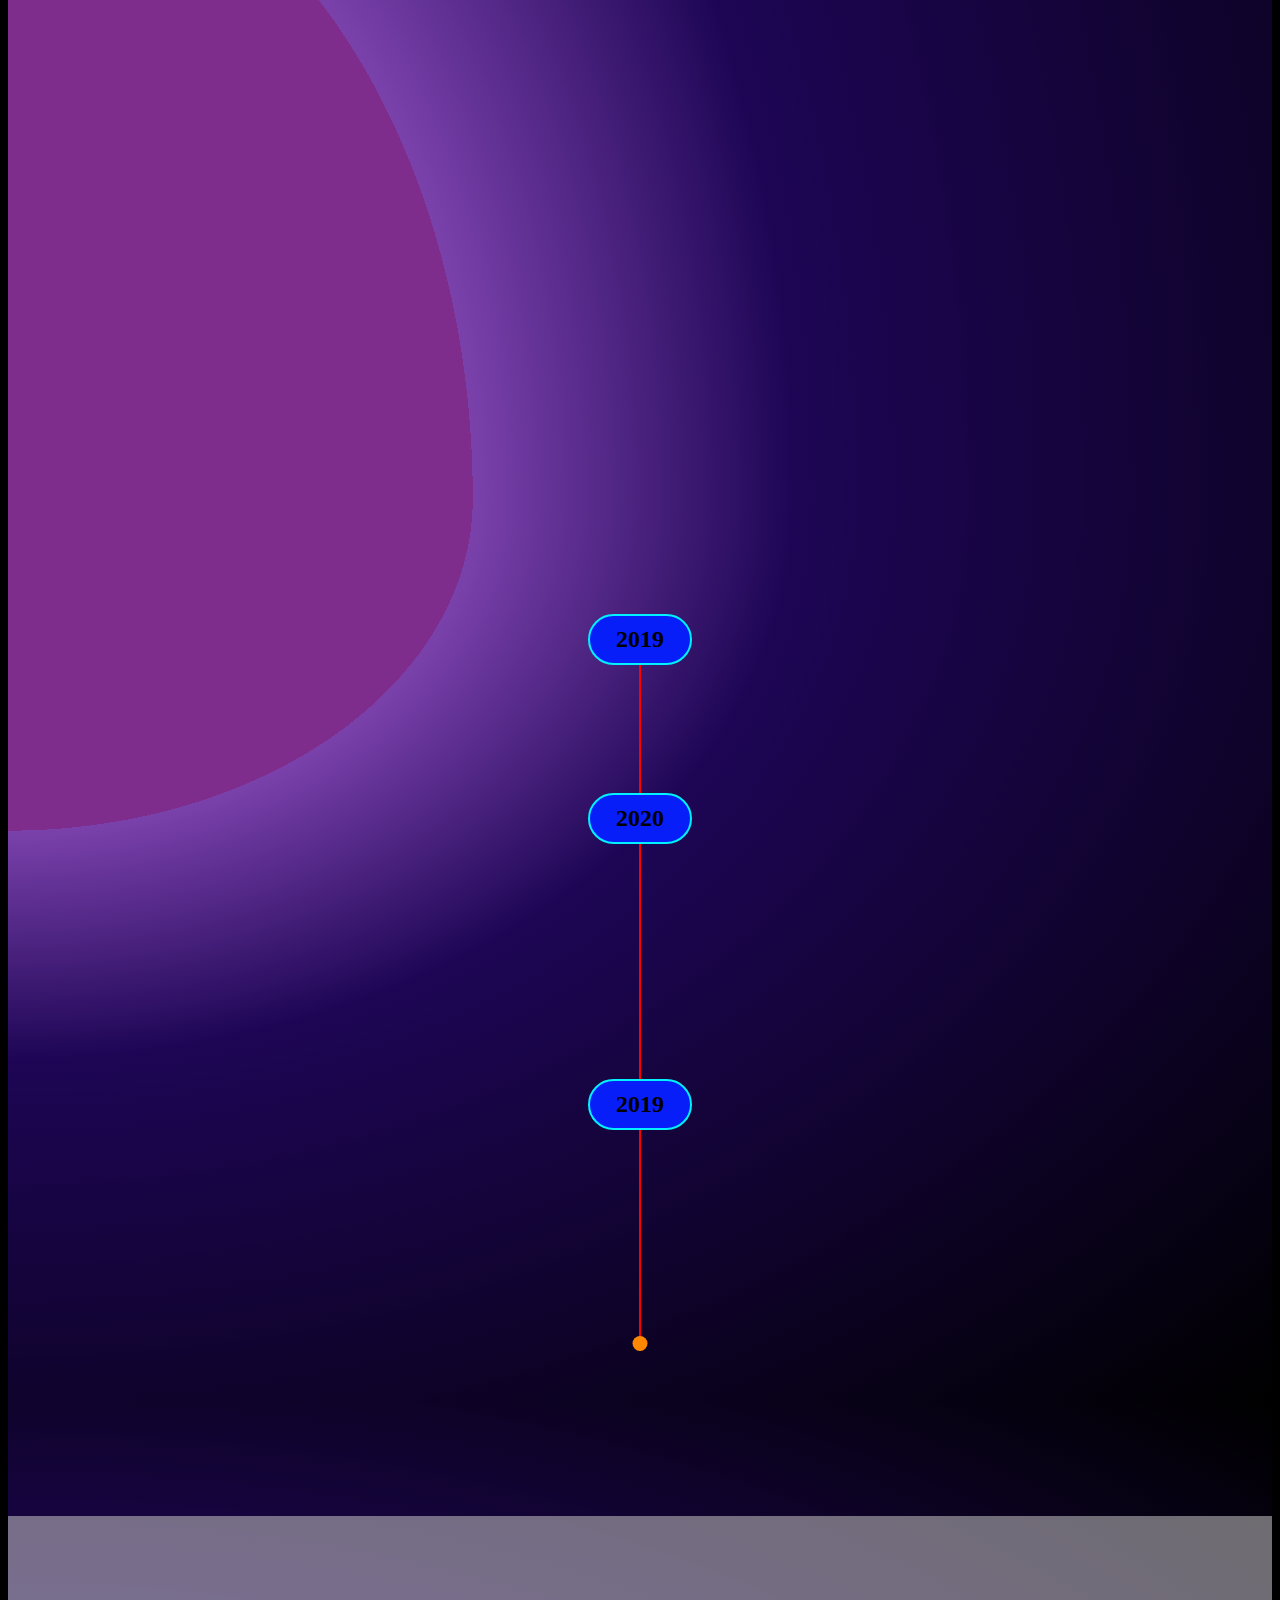
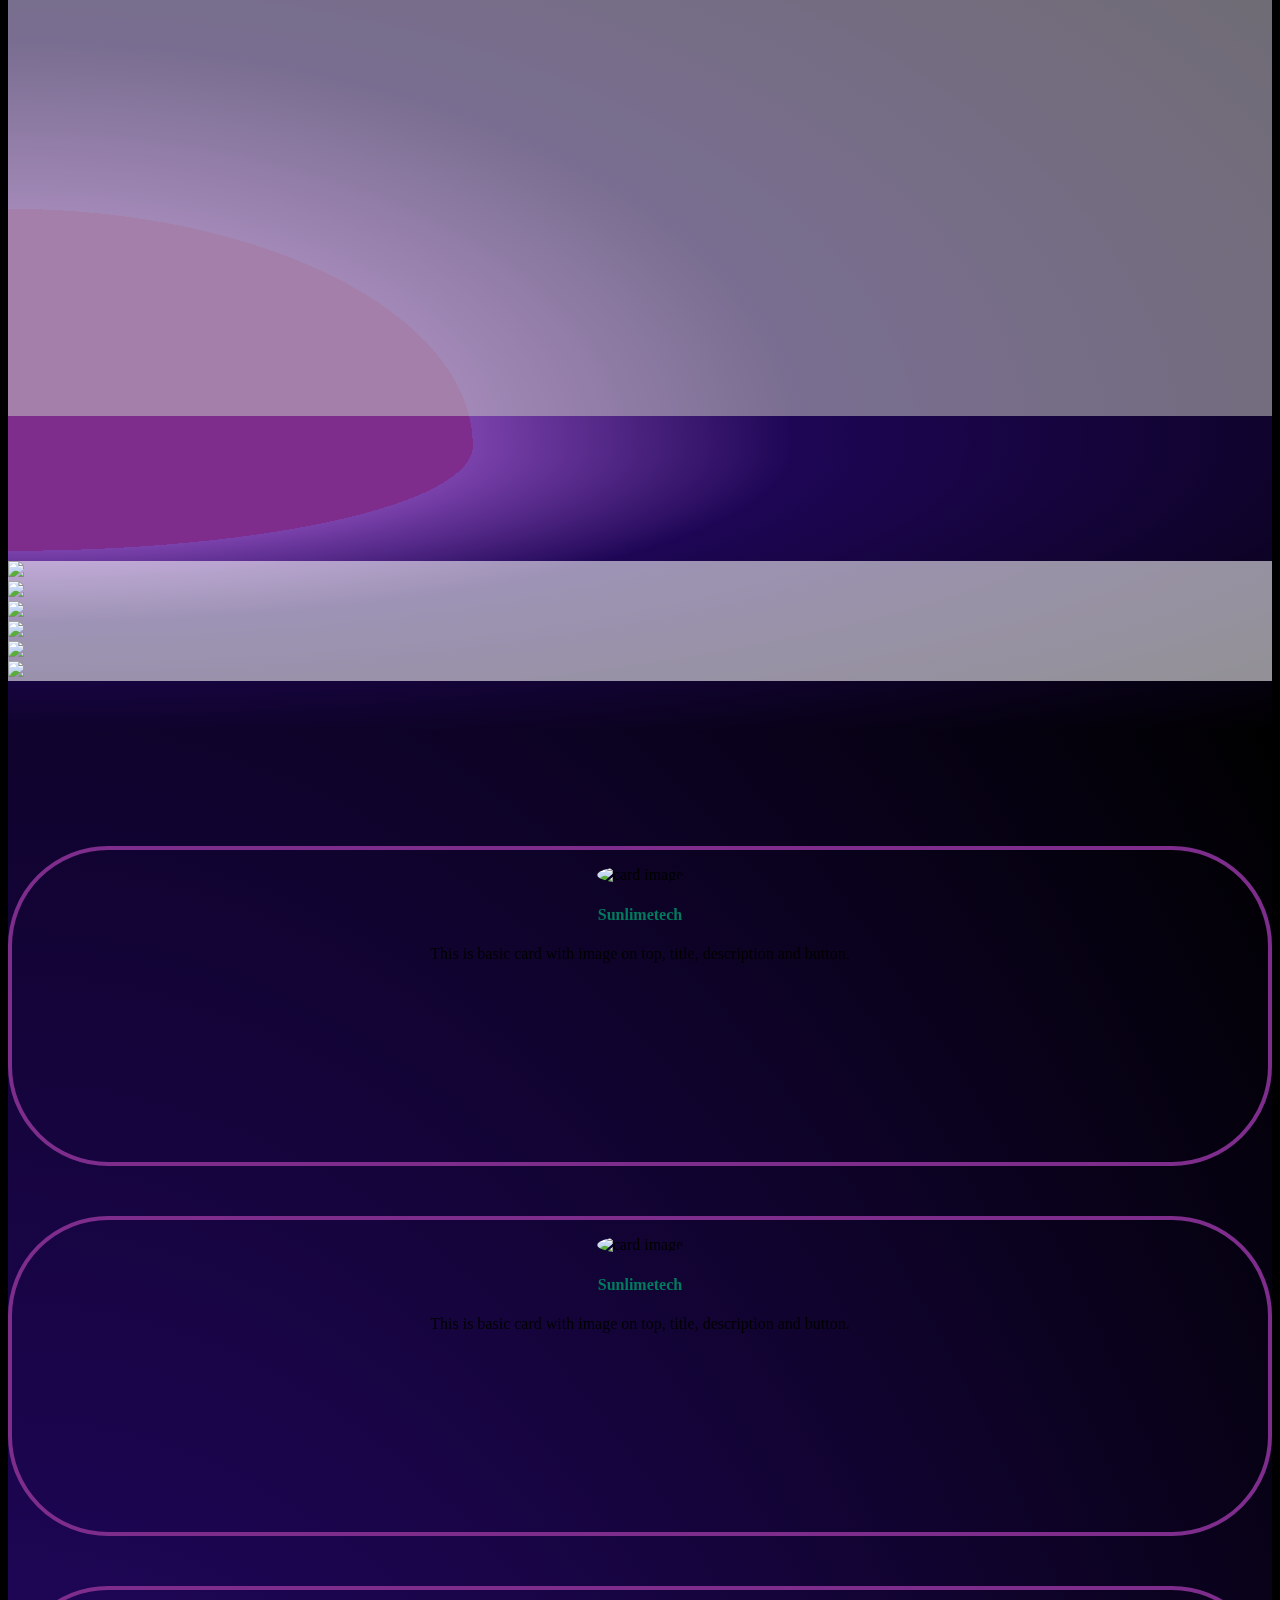
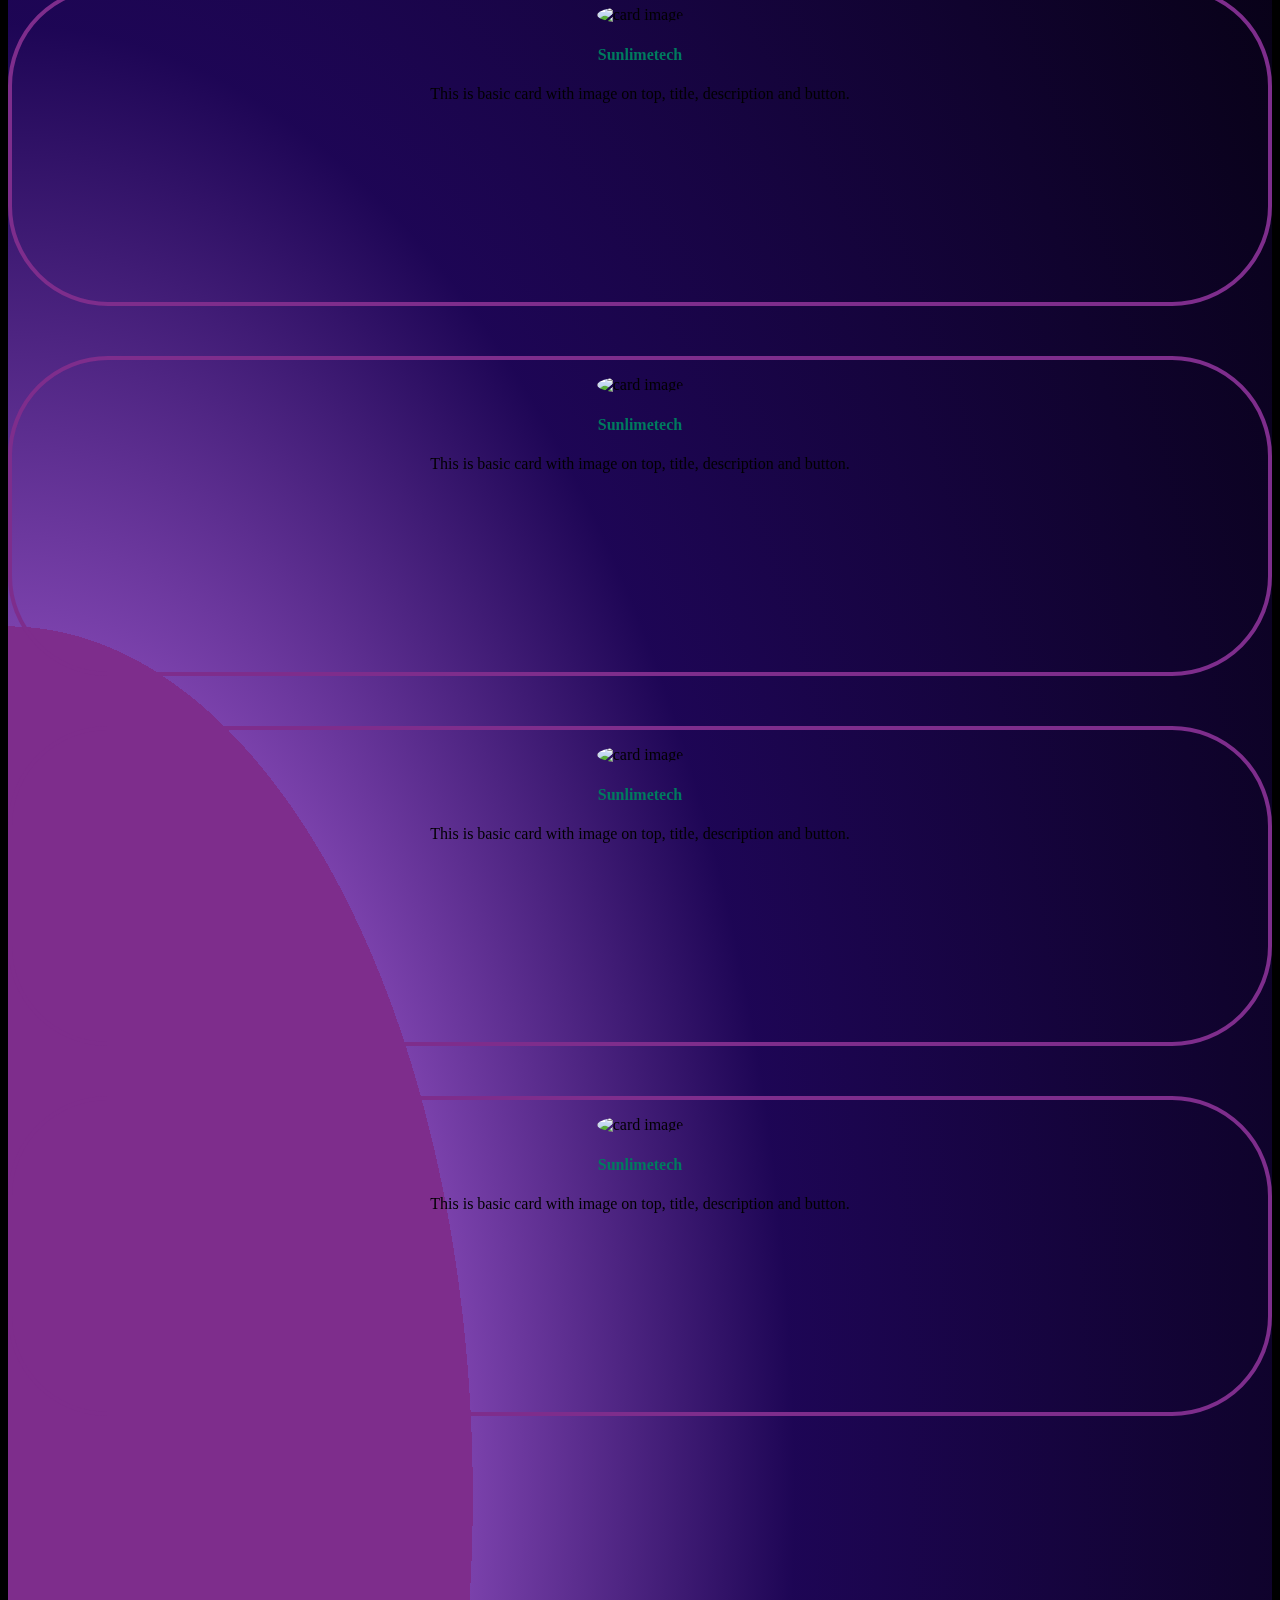
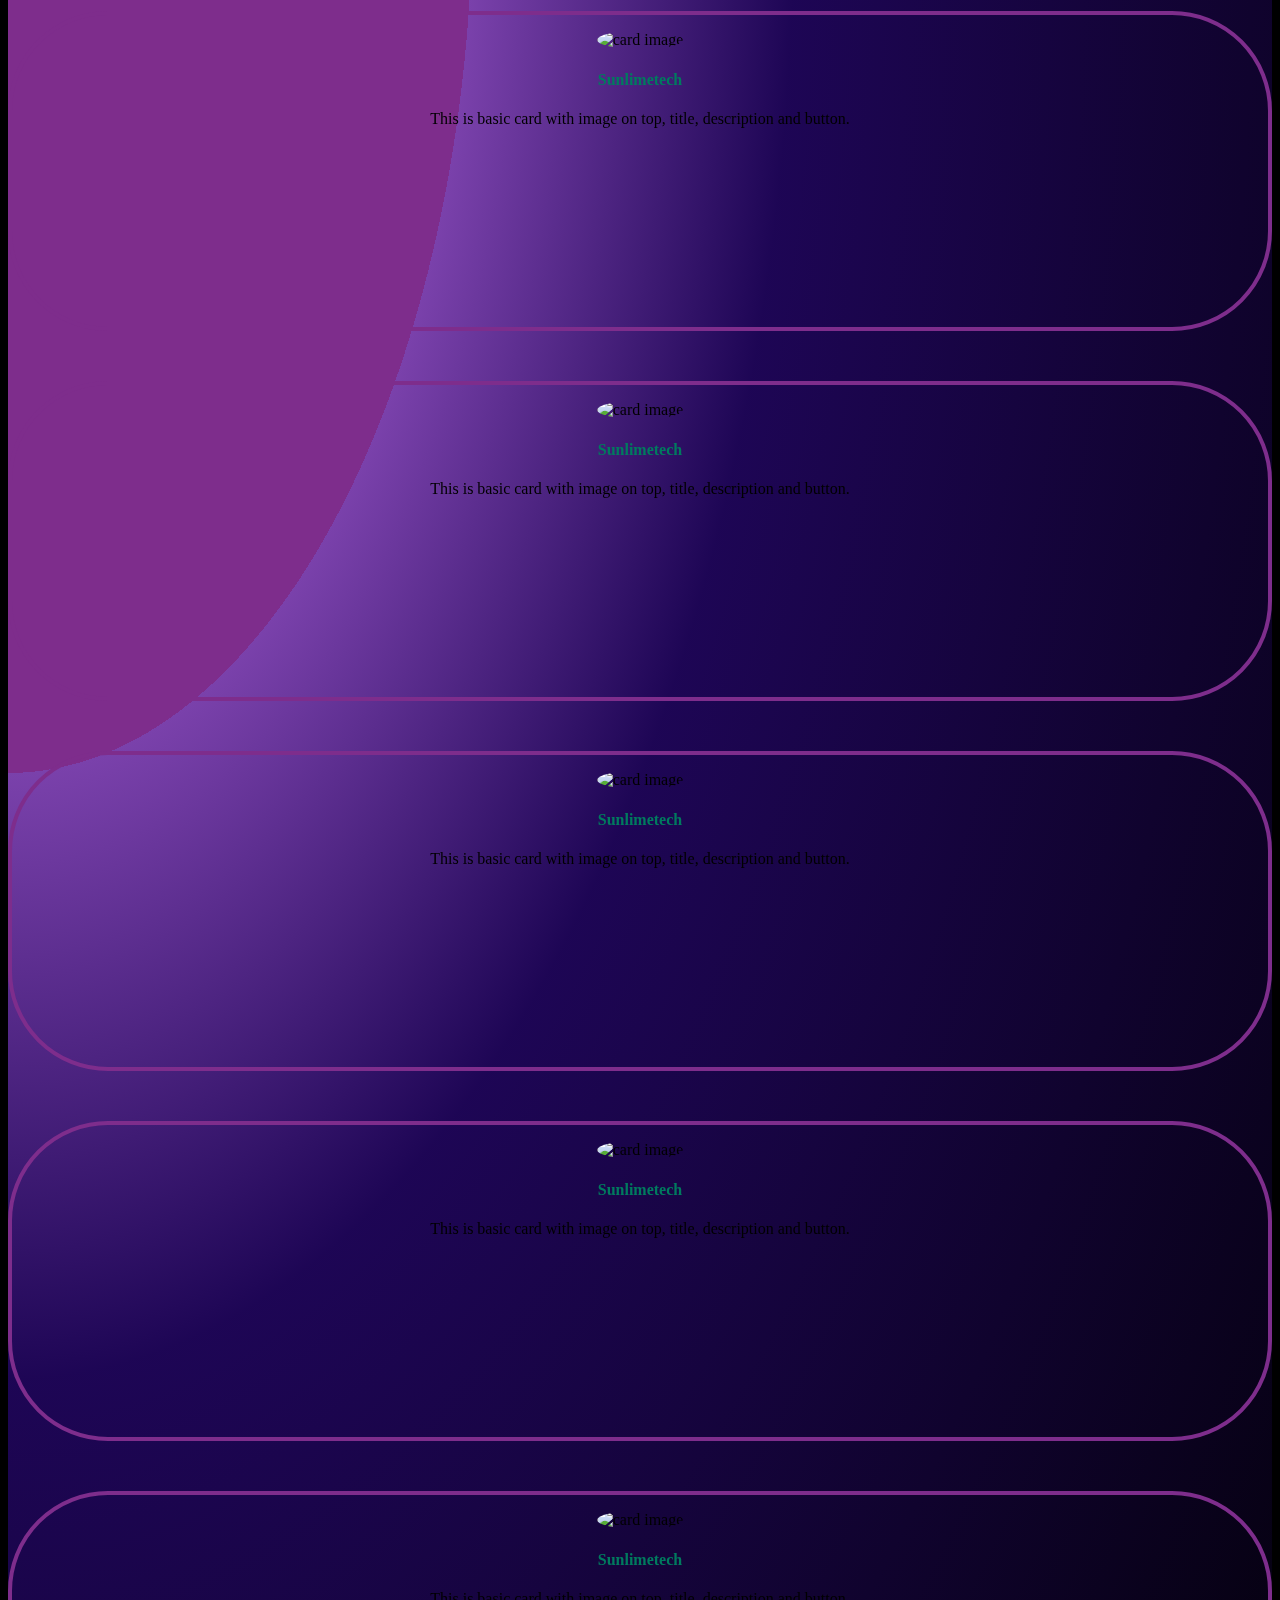
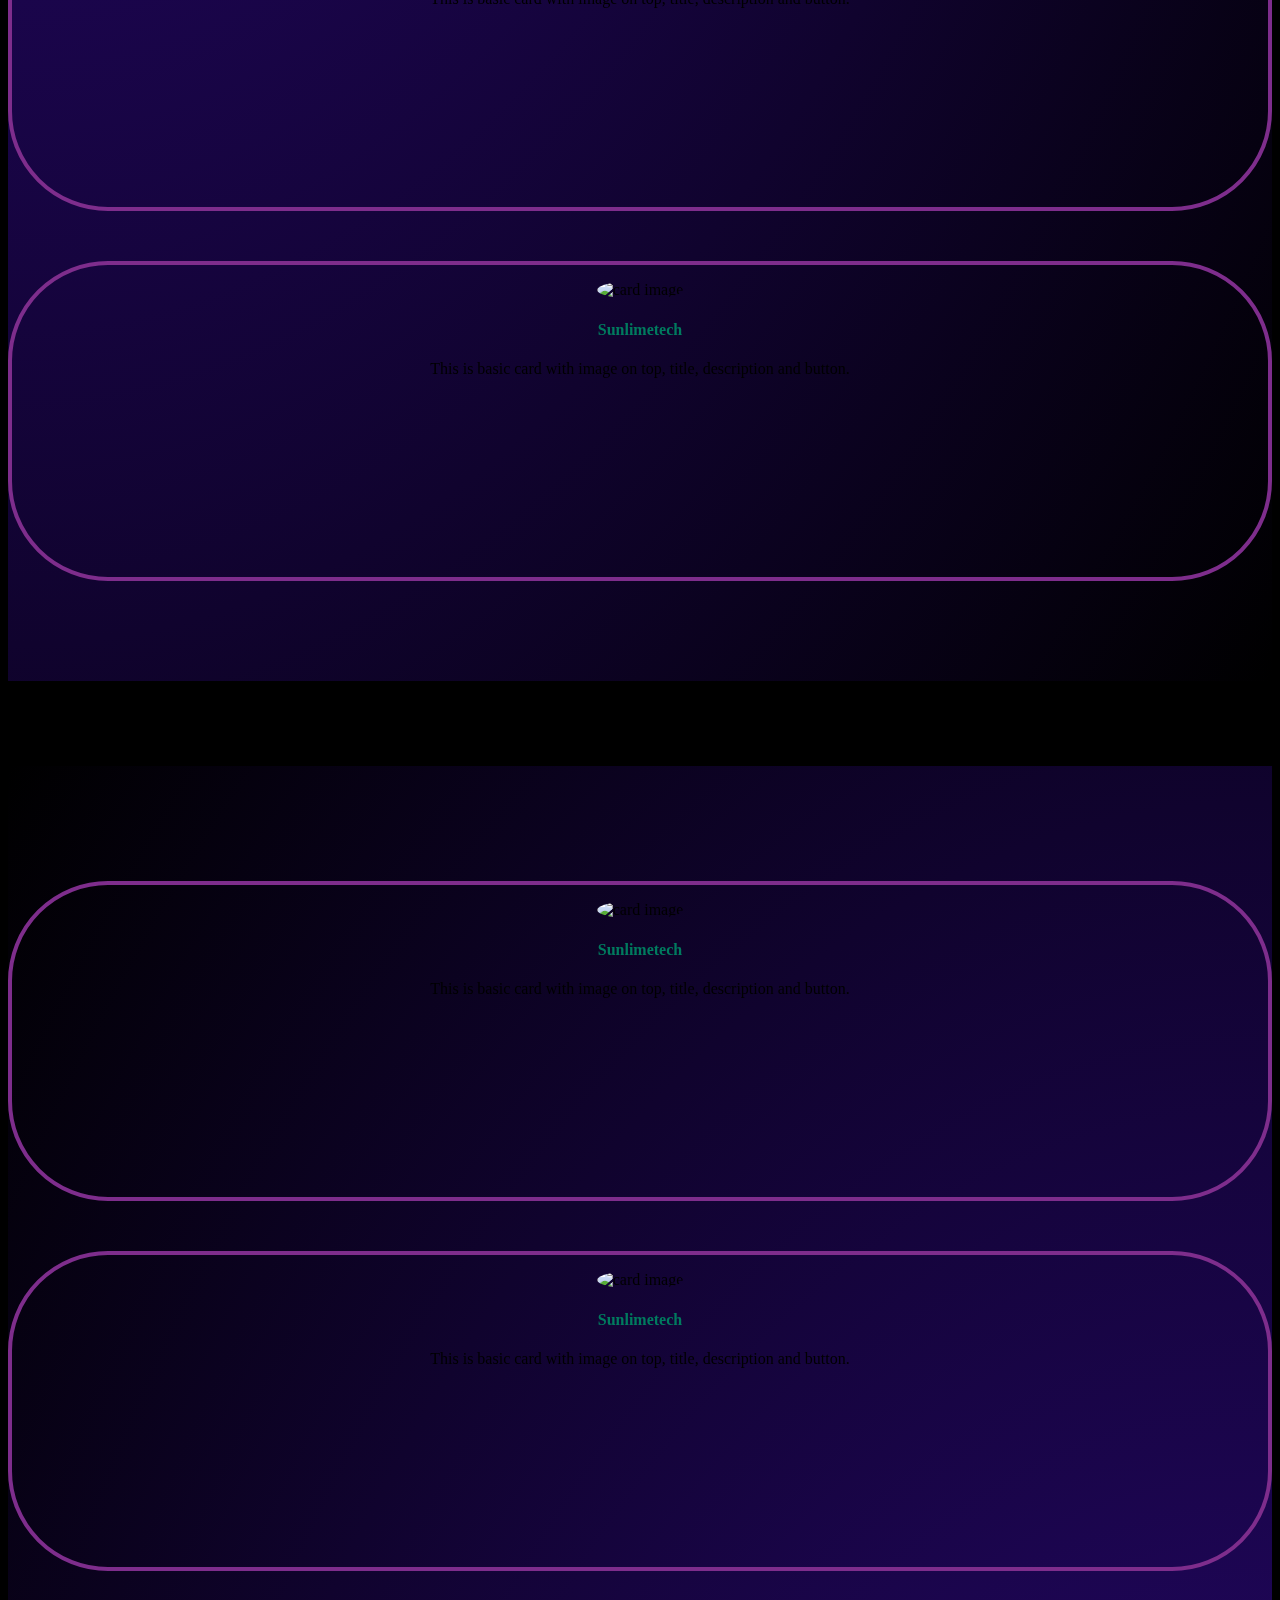
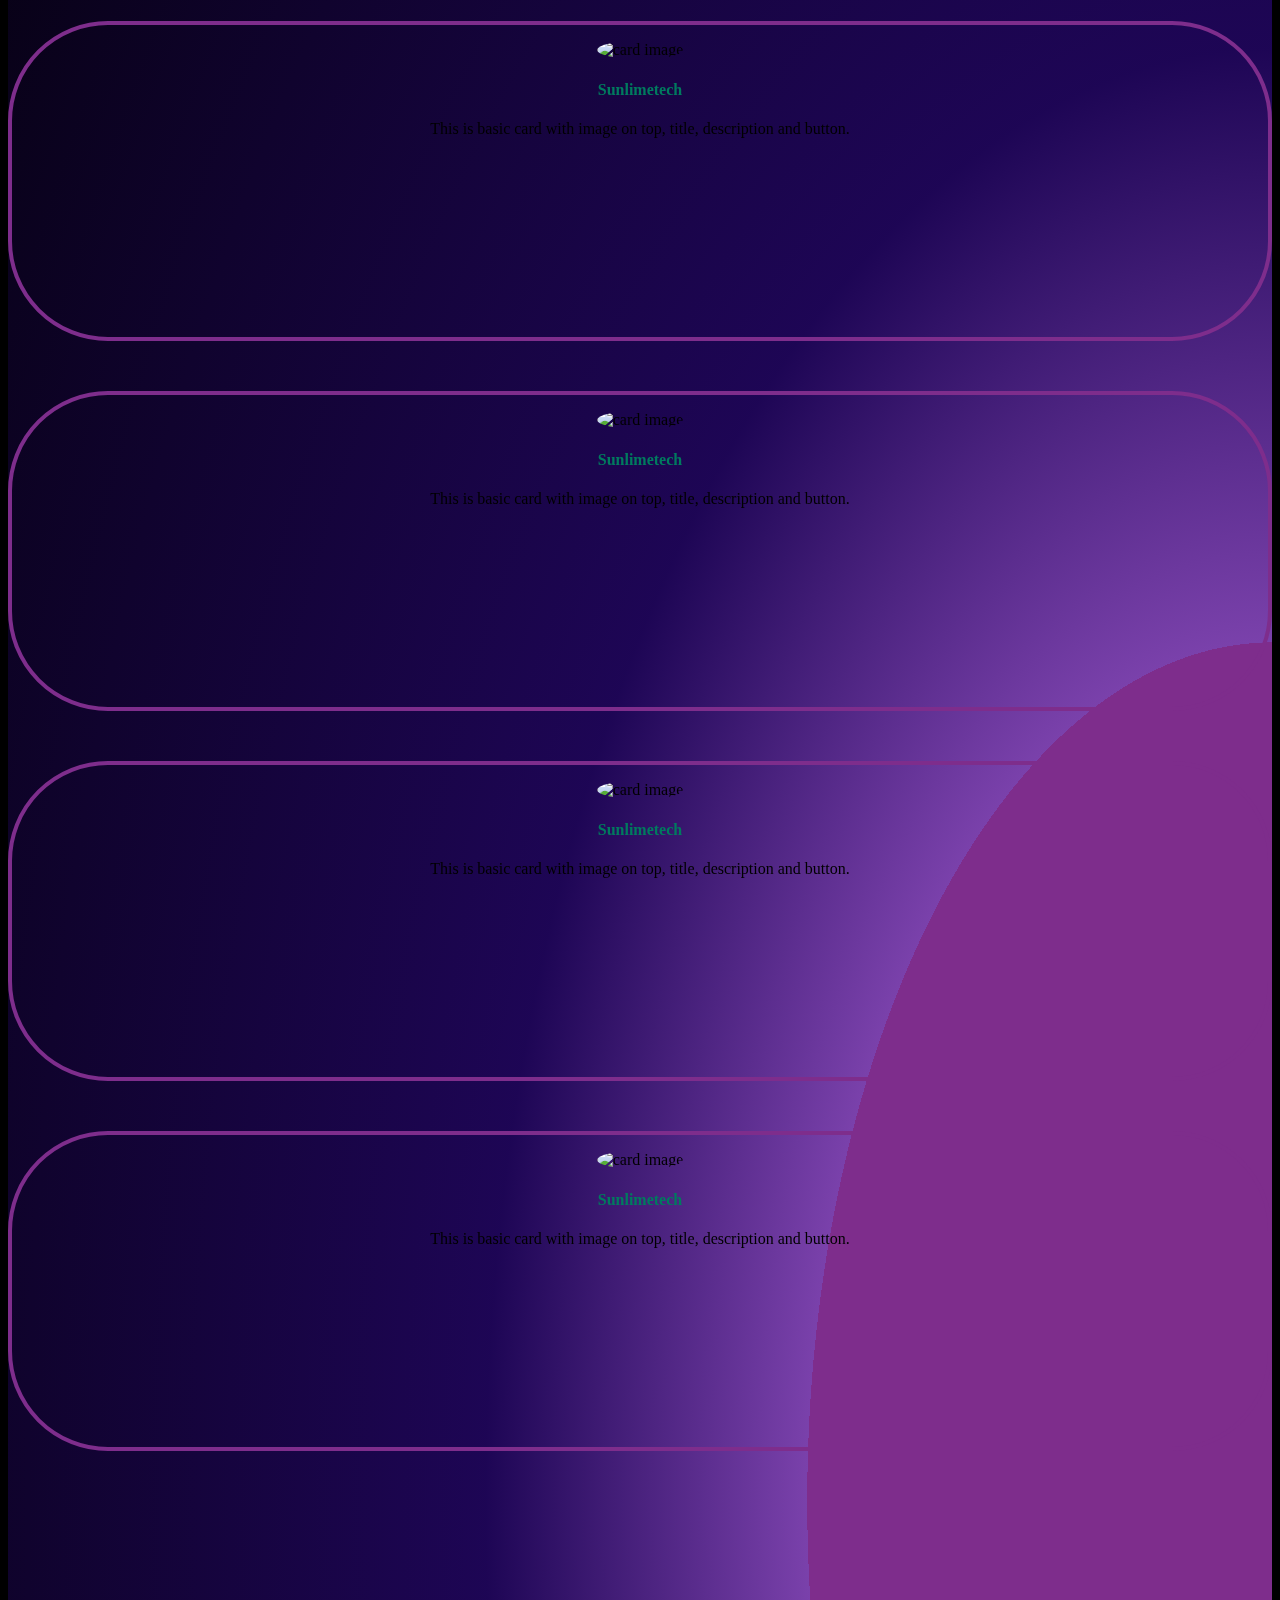
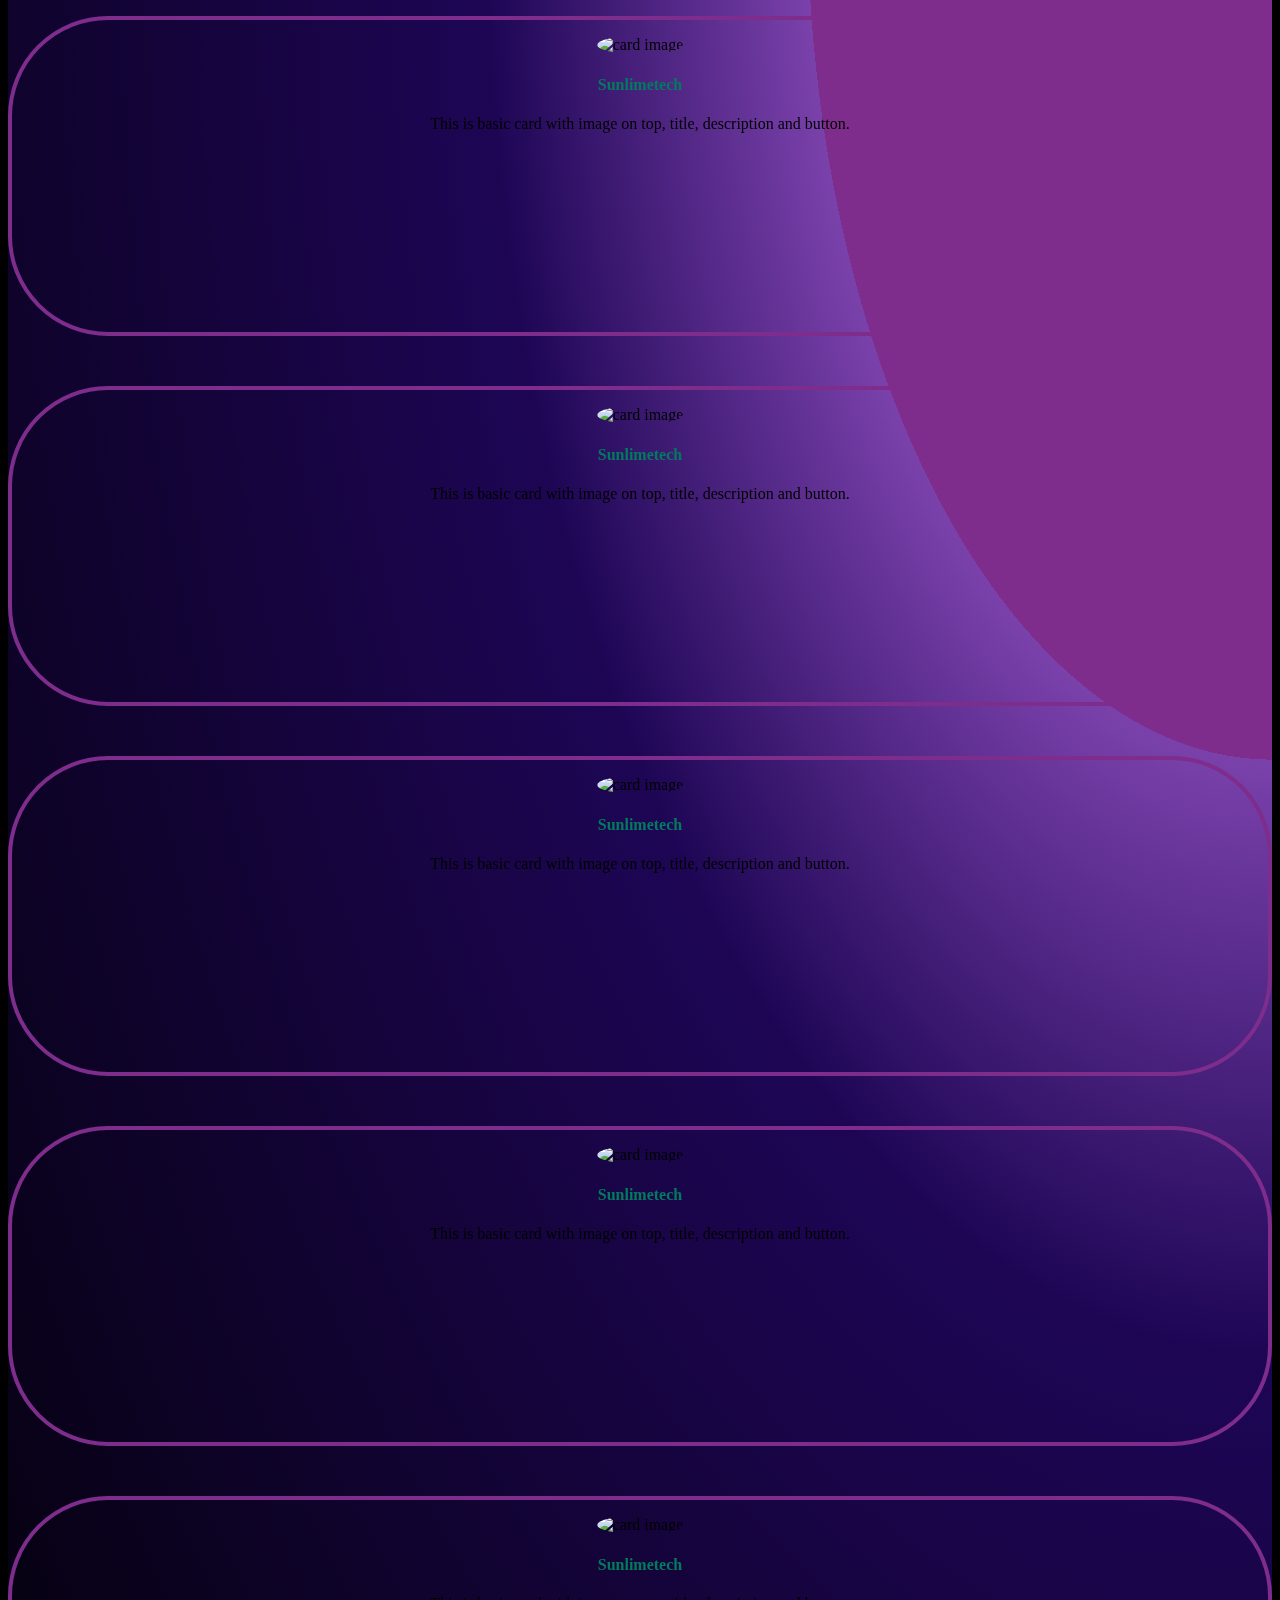
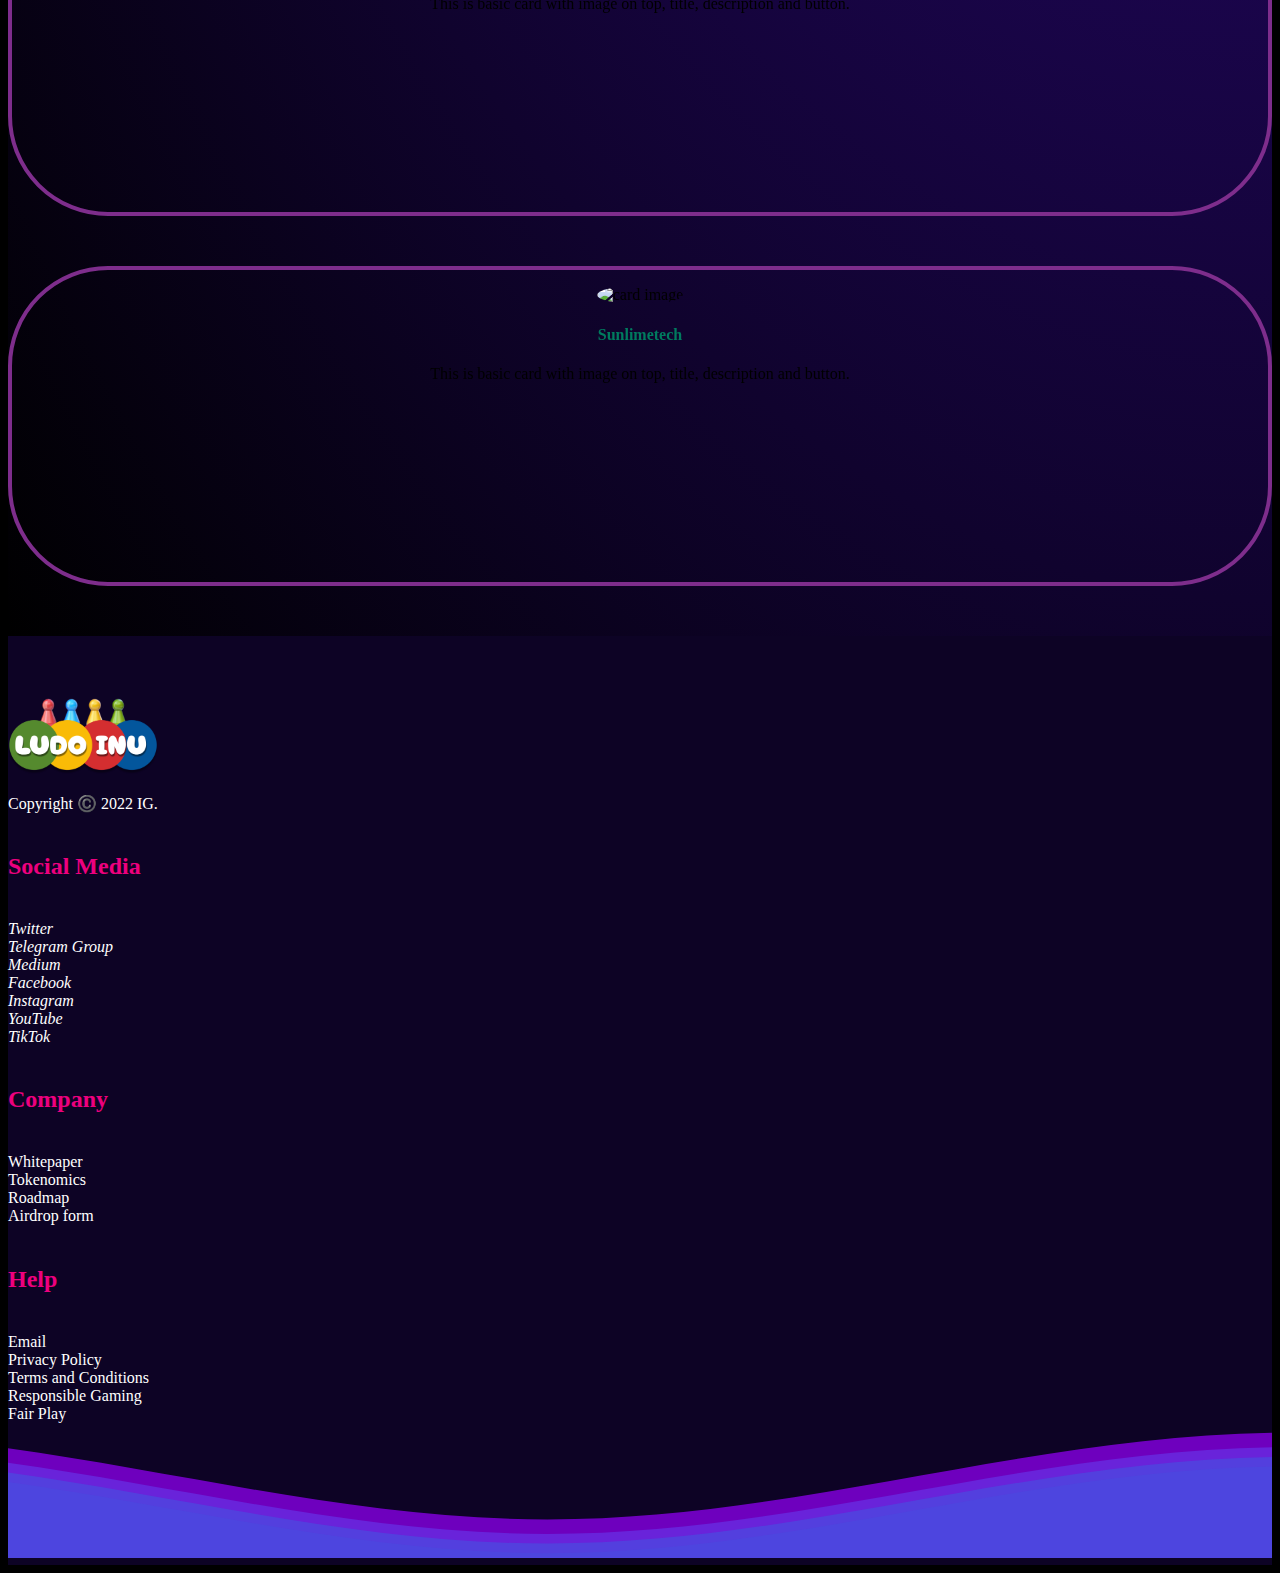
==== commit 43194032: "Initial commit" ====
--- a/index.html
+++ b/index.html
@@ -20,11 +20,25 @@
     <link href="https://fonts.googleapis.com/css2?family=Anton&family=Bangers&family=Bebas+Neue&family=Poppins:ital,wght@1,700&family=Rubik+Moonrocks&family=Rubik+Wet+Paint&display=swap" rel="stylesheet">
    
    <!-- 3d pi chart -->
-   <script src="https://cdn.amcharts.com/lib/4/core.js"></script>
-<script src="https://cdn.amcharts.com/lib/4/charts.js"></script>
-<script src="https://cdn.amcharts.com/lib/4/themes/animated.js"></script>
+   <script src="https://www.amcharts.com/lib/3/amcharts.js"></script>
+   <script src="https://www.amcharts.com/lib/3/pie.js"></script>
+   <!-- <script src="https://www.amcharts.com/lib/3/plugins/export/export.min.js"></script> -->
+   <!-- <link rel="stylesheet" href="https://www.amcharts.com/lib/3/plugins/export/export.css" type="text/css" media="all" /> -->
+
+<!-- partners -->
+
+<!-- <link href="https://maxcdn.bootstrapcdn.com/bootstrap/3.3.6/css/bootstrap.min.css" rel="stylesheet"> -->
+
+<script src="https://code.jquery.com/jquery-2.2.4.min.js"></script>
+
+<script src="https://cdnjs.cloudflare.com/ajax/libs/bxslider/4.2.5/jquery.bxslider.js"></script>
+
 
 <!-- mobile view -->
+
+<!-- see on image  -->
+            <!-- <script src="//maxcdn.bootstrapcdn.com/bootstrap/4.0.0/js/bootstrap.min.js"></script> -->
+            <!-- <script src="//cdnjs.cloudflare.com/ajax/libs/jquery/3.2.1/jquery.min.js"></script> -->
 
     <!-- Aos Library -->
      <link rel="stylesheet" href="https://unpkg.com/aos@next/dist/aos.css" />
@@ -56,23 +70,7 @@
                         <a class="nav-link active" aria-current="page" href="#sta">Staking</a>
                     </li>
                     <li class="nav-item">
-                        <a class="nav-link active" aria-current="page" href="#abt">About</a>
-                    </li>
-                    <li class="nav-item">
-                        <a class="nav-link active" aria-current="page" href="#feat">Features</a>
-                    </li>
-                    <li class="nav-item">
                         <a class="nav-link active" aria-current="page" href="#test">Tokenomics</a>
-                    </li>
-                    <li class="nav-item">
-                        <a class="nav-link active" aria-current="page" href="#cont">Contact Us</a>
-                    </li>
-                    <li class="nav-item">
-                        <a class="nav-link active" aria-current="page" href="faq.html">FAQ's</a>
-                    </li>
-                    <li class="nav-item">
-                        <a class="nav-link active" aria-current="page" href="assets/Group 890.png"
-                            download="image">Download</a>
                     </li>
                 </ul>
             </div>
@@ -95,23 +93,10 @@
                         <a class="nav-link active" aria-current="page" href="#sta">Staking</a>
                     </li>
                     <li class="nav-item">
-                        <a class="nav-link active" aria-current="page" href="#abt">About</a>
-                    </li>
-                    <li class="nav-item">
-                        <a class="nav-link active" aria-current="page" href="#feat">Features</a>
-                    </li>
-                    <li class="nav-item">
                         <a class="nav-link active" aria-current="page" href="#test">Tokenomics</a>
                     </li>
-                    <li class="nav-item">
-                        <a class="nav-link active" aria-current="page" href="#cont">Contact Us</a>
-                    </li>
-                    <li class="nav-item">
-                        <a class="nav-link active" aria-current="page" href="faq.html">FAQ's</a>
-                    </li>
-                    <li class="nav-item">
-                        <a class="nav-link active" aria-current="page" href="#">Download</a>
-                    </li>
+                  
+                  
                 </ul>
             </div>
         </div>
@@ -122,9 +107,9 @@
         <div class="container">
             <div class="row">
                 <div class="col-md-6 first1">
-                    <h4 style="color: rgb(250, 200, 1);"><a href="#">Join Seed Sale</a> | <a href="#">Join Private Sale</a> | <a href="#">Join Free Airdrop</a></h4>
+                    <h5 style="color: rgb(250, 200, 1);"><a href="#"><button class="glow-on-hover" type="button">Seed Sale</button></a> | <a href="#"><button class="glow-on-hover" type="button">Join Private Sale</button></a> | <a href="#"><button class="glow-on-hover" type="button">Join Free Airdrop</button></a></h5>
                     <br>
-                    <p class="head1">Play Ludo Inu & Win Exciting Prices</p>
+                    <p class="head1">Combining Classic Ludo with Blockchain Power!</p>
                     <button class="play"><i class="fab fa-android"></i>&nbsp Download Now</button>
                 </div>
                 <div class="col-md-6">
@@ -167,12 +152,12 @@
                     <div class="container features1" data-aos="fade-right" data-aos-duration="1000">
                         <div class="row">
                             <div class="col-8">
-                                <h5 class="feature_head">10-minute format</h5>
-                                <p class="feature_text">Unique & exciting 10-minute format for quickest payouts.</p>
+                                <h5 class="feature_head" style="color:red;font-weight: bolder;">10-Minute Format</h5>
+                                <p class="feature_text" style="color:white;font-size:large;">Unique & exciting 10-minute format for quickest payouts.</p>
                             </div>
                             <div class="col-4">
                                 <div class="icon">
-                                    <i class="fas fa-trophy icons"></i>
+                                    <img data-aos="flip-left" data-aos-duration="2000" src="assets/10mint.png" class="imgsec2" alt="" style="width: 100%;height: 40%;">
                                 </div>
                             </div>
                         </div>
@@ -180,12 +165,12 @@
                     <div class="container features" data-aos="fade-right" data-aos-duration="1000">
                         <div class="row">
                             <div class="col-8">
-                                <h5 class="feature_head">24 x 7 Tournaments</h5>
-                                <p class="feature_text">Participate and win cash throughout the day.</p>
+                                <h5 class="feature_head" style="color:red;font-weight: bolder;" >24 x 7 Tournaments</h5>
+                                <p class="feature_text" style="color:white;font-size:large;">Participate and win cash throughout the day.</p>
                             </div>
                             <div class="col-4">
                                 <div class="icon">
-                                    <i class="fas fa-trophy icons"></i>
+                                    <img data-aos="flip-left" data-aos-duration="2000" src="assets/10mint.png" class="imgsec2" alt="" style="width: 100%;height: 40%;">
                                 </div>
                             </div>
                         </div>
@@ -193,12 +178,12 @@
                     <div class="container features" data-aos="fade-right" data-aos-duration="1000">
                         <div class="row">
                             <div class="col-8">
-                                <h5 class="feature_head">Instant Cash Withrawal</h5>
-                                <p class="feature_text">Cash-out money into your accounts instantly.</p>
+                                <h5 class="feature_head" style="color:red;font-weight: bolder;">Instant Cash Withrawal</h5>
+                                <p class="feature_text" style="color:white;font-size:large;">Cash-out money into your accounts instantly.</p>
                             </div>
                             <div class="col-4">
                                 <div class="icon">
-                                    <i class="fas fa-trophy icons"></i>
+                                    <img data-aos="flip-left" data-aos-duration="2000" src="assets/case.png" class="imgsec2" alt="" style="width: 100%;height: 40%;">
                                 </div>
                             </div>
                         </div>
@@ -212,12 +197,12 @@
                         <div class="row">
                             <div class="col-4 ">
                                 <div class="icon iconlow">
-                                    <i class="fas fa-trophy icons"></i>
+                                    <img data-aos="flip-left" data-aos-duration="2000" src="assets/10mint.png" class="imgsec2" alt="" style="width: 100%;height: 40%;">
                                 </div>
                             </div>
                             <div class="col-8">
-                                <h5 class="feature_head">RNG Certified Dice</h5>
-                                <p class="feature_text">Certified Dice based on RNG technology by iTech Labs.</p>
+                                <h5 class="feature_head" style="color:red;font-weight: bolder;">RNG Certified Dice</h5>
+                                <p class="feature_text" style="color:white;font-size:large;">Certified Dice based on RNG technology by iTech Labs.</p>
                             </div>
                         </div>
                     </div>
@@ -225,261 +210,1378 @@
                         <div class="row">
                             <div class="col-4 ">
                                 <div class="icon iconlow">
-                                    <i class="fas fa-trophy icons"></i>
+                                    <img data-aos="flip-left" data-aos-duration="2000" src="assets/10mint.png" class="imgsec2" alt="" style="width: 100%;height: 40%;">
                                 </div>
                             </div>
                             <div class="col-8">
-                                <h5 class="feature_head">Play online/with friends</h5>
-                                <p class="feature_text">Go solo or play with friends & relive childhood memories.</p>
-                            </div>
-                        </div>
-                    </div>
-                    <div class="container features" data-aos="fade-left" data-aos-duration="1000">
+                                <h5 class="feature_head" style="color:red;font-weight: bolder;">Play online/with friends</h5>
+                                <p class="feature_text" style="color:white;font-size:large;">Go solo or play with friends & relive childhood memories.</p>
+                            </div>
+                        </div>
+                    </div>
+                        
+                        <div class="container features" data-aos="fade-left" data-aos-duration="1000">
                         <div class="row">
                             <div class="col-4 ">
                                 <div class="icon iconlow">
-                                    <i class="fas fa-trophy icons"></i>
+                                    <img data-aos="flip-left" data-aos-duration="2000" src="assets/10mint.png" class="imgsec2" alt="" style="width: 100%;height: 40%;">
                                 </div>
                             </div>
                             <div class="col-8">
-                                <h5 class="feature_head"> Refer & Earn
-                                </h5>
-                                <p class="feature_text">Invite friends & family and get awesome rewards.</p>
-                            </div>
-                        </div>
-                    </div>
+                                <h5 class="feature_head" style="color:red;font-weight: bolder;">Play online/with friends</h5>
+                                <p class="feature_text" style="color:white;font-size:large;">Go solo or play with friends & relive childhood memories.</p>
+                            </div>
+                        </div>
+                    </div>
+                    </div>
+                    
                 </div>
             </div>
         </div>
     </section>
 
-    <section class="fourth deks" id="test">
+
+<!-- roadmap -->
+
+
+
+<section class="fourth deks" id="feat">
+    <h1 class="head2" data-aos="fade-up" data-aos-duration="1700">Roadmap</h1>
+    <div class="container">
+        <div class="row">               
+            <div id="roadmap__container">
+                <ul id="roadmap">
+                  <div id="endpoint"></div>
+                  <li class="__year">2019</li>
+                  <li class="__item __left">
+                    <span class="connector"></span>
+                    <div class="text">
+                      <b>Q4 2019</b>
+                      <br/>
+                      <span>Emergence</span>
+                      <hr />
+                      <span>Analysis hjassgsdjhasjhasd sdvjch sdad dc ahjcv</span>
+                    </div>
+                  </li>
+                  <li class="__year">2020</li>
+                  <li class="__item __right">
+                    <span class="connector"></span>
+                    <div class="text">
+                      <b>Q1 2020</b>
+                      <br/>
+                      <span>Oct-2017 hgashj hjsa</span>
+                      <hr />
+                      <span>kjdc sdshbcsd cjsdsd sdksdmbk sd</span>
+                    </div>
+                  </li>
+                  <li class="__item __left">
+                    <span class="connector"></span>
+                    <div class="text">
+                      <b>Q2 2020</b>
+                      <br/>
+                      <span>New Exchange </span>
+                      <hr />
+                      <span>Transfer from participants nmasdabdjasbkj</span>
+                    </div>
+                  </li>
+            
+                  <li class="__year">2019</li>
+                  <li class="__item __right">
+                    <span class="connector"></span>
+                    <div class="text">
+                      <b>Q1 2019</b>
+                      <br/>
+                      <span>Convenience Store Franchising</span>
+                      <hr />
+                      <span>jhADBS jkhksDB jSDvbvfd convience stores</span>
+                    </div>
+                  </li>
+                  <li class="__item __left">
+                    <span class="connector"></span>
+                    <div class="text">
+                      <b>Q2 2019</b>
+                      <br/>
+                      <span>Bitcoin akdskbksd hjsdbc sJHcvsdcsdjsd kjsdbc </span>
+                    </div>
+                  </li>
+                </ul>
+              </div>
+
+        </div>
+    </div>
+</section>
+
+
+<!-- tokenomi  pie chart -->
+
+    <section class="third" id="test">
+        
         <script>
-            am4core.ready(function() {
-            
-            // Themes begin
-            am4core.useTheme(am4themes_animated);
-            // Themes end
-            
-            var chart = am4core.create("chartdiv", am4charts.PieChart3D);
-            chart.hiddenState.properties.opacity = 0; // this creates initial fade-in
-            
-            chart.legend = new am4charts.Legend();
-            
-            chart.data = [
-              {
-                country: "cxwhcdjd",
-                litres: 501.9
-              },
-              {
-                country: "jdbd qkjdb",
-                litres: 301.9
-              },
-              {
-                country: "dsjbffwjj",
-                litres: 201.1
-              },
-             
-              {
-                country: "wdjfbqw",
-                litres: 60
-              },
-              {
-                country: "qwjdbbqwj",
-                litres: 50
-              }
-            ];
-            
-            var series = chart.series.push(new am4charts.PieSeries3D());
-            series.dataFields.value = "litres";
-            series.dataFields.category = "country";
-            
-            }); // end am4core.ready()
-            </script>
-        <h1 class="head2" data-aos="zoom-in" data-aos-duration="1700">Tokenomics</h1>
-        <div id="chartdiv" style="background-color: rgba(194 192 192 / 56%);"></div>
-        <!-- <div id="carouselExampleIndicators" class="carousel slide" data-bs-ride="carousel">
-            <div class="carousel-inner">
-                <div class="carousel-item active">
-                    <div class="container " data-aos="fade-up" data-aos-anchor-placement="center-bottom"
-                        data-aos-duration="1700">
-                        <div class="row ">
-                            <div class="col-lg-4">
-                                <div class="card" style="width: 18rem;">
-                                    <img src="assets/dummyimage.png" class="card-img-top" alt="...">
-                                    <div class="card-body">
-                                        <h5 class="card-title">XXXYYYZZZ</h5>
-                                        <p class="card-text">Some quick example text to build on the card title and make
-                                            up the bulk of the card's content.</p>
-                                    </div>
-                                </div>
-                            </div>
-                            <div class="col-lg-4">
-                                <div class="card" style="width: 18rem;">
-                                    <img src="assets/dummyimage.png" class="card-img-top" alt="...">
-                                    <div class="card-body">
-                                        <h5 class="card-title">XXXYYYZZZ</h5>
-                                        <p class="card-text">Some quick example text to build on the card title and make
-                                            up the bulk of the card's content.</p>
-                                    </div>
-                                </div>
-                            </div>
-                            <div class="col-lg-4">
-                                <div class="card" style="width: 18rem;">
-                                    <img src="assets/dummyimage.png" class="card-img-top" alt="...">
-                                    <div class="card-body">
-                                        <h5 class="card-title">XXXYYYZZZ</h5>
-                                        <p class="card-text">Some quick example text to build on the card title and make
-                                            up the bulk of the card's content.</p>
-                                    </div>
-                                </div>
-                            </div>
-                        </div>
-                    </div>
-                </div>
-            </div>
-        </div> -->
-    </section>
-    <!-- <section class="fourth mob" id="test2">
-        <h1 class="head2" data-aos="zoom-in" data-aos-duration="1700">Tokenomics</h1>
-        <div id="chartdiv" style="background-color: rgba(194 192 192 / 56%);"></div>
-        <!-- <div id="carouselExampleIndicators" class="carousel slide" data-bs-ride="carousel">
-            <div class="carousel-indicators">
-                <button type="button" data-bs-target="#carouselExampleIndicators" data-bs-slide-to="0" class="active"
-                    aria-current="true" aria-label="Slide 1"></button>
-                <button type="button" data-bs-target="#carouselExampleIndicators" data-bs-slide-to="1"
-                    aria-label="Slide 2"></button>
-                <button type="button" data-bs-target="#carouselExampleIndicators" data-bs-slide-to="2"
-                    aria-label="Slide 3"></button>
-            </div>
-            <div class="carousel-inner">
-                <div class="carousel-item active">
-                    <div class="container " data-aos="fade-up" data-aos-anchor-placement="center-bottom"
-                        data-aos-duration="1700">
-                        <div class="card" style="width: 18rem;">
-                            <img src="assets/dummyimage.png" class="card-img-top" alt="...">
-                            <div class="card-body">
-                                <h5 class="card-title">XXXYYYZZZ</h5>
-                                <p class="card-text">Some quick example text to build on the card title and make
-                                    up the bulk of the card's content.</p>
-                            </div>
-                        </div>
-                    </div>
-                </div>
-                <div class="carousel-item">
-                    <div class="container " data-aos="fade-up" data-aos-anchor-placement="center-bottom"
-                        data-aos-duration="1700">
-                        <div class="card" style="width: 18rem;">
-                            <img src="assets/dummyimage.png" class="card-img-top" alt="...">
-                            <div class="card-body">
-                                <h5 class="card-title">XXXYYYZZZ</h5>
-                                <p class="card-text">Some quick example text to build on the card title and make
-                                    up the bulk of the card's content.</p>
-                            </div>
-                        </div>
-                    </div>
-                </div>
-                <div class="carousel-item">
-                    <div class="container " data-aos="fade-up" data-aos-anchor-placement="center-bottom"
-                        data-aos-duration="1700">
-                        <div class="card" style="width: 18rem;">
-                            <img src="assets/dummyimage.png" class="card-img-top" alt="...">
-                            <div class="card-body">
-                                <h5 class="card-title">XXXYYYZZZ</h5>
-                                <p class="card-text">Some quick example text to build on the card title and make
-                                    up the bulk of the card's content.</p>
-                            </div>
-                        </div>
-                    </div>
-                </div>
-            </div>
-            <button class="carousel-control-prev" type="button" data-bs-target="#carouselExampleIndicators"
-                data-bs-slide="prev">
-                <span class="carousel-control-prev-icon" aria-hidden="true"></span>
-                <span class="visually-hidden">Previous</span>
-            </button>
-            <button class="carousel-control-next" type="button" data-bs-target="#carouselExampleIndicators"
-                data-bs-slide="next">
-                <span class="carousel-control-next-icon" aria-hidden="true"></span>
-                <span class="visually-hidden">Next</span>
-            </button>
-        </div> -->
-    </section> -->
-    <!-- <section class="footer" id="cont">
+           var chart = AmCharts.makeChart( "chartdiv", {
+  "type": "pie",
+  "theme": "light",
+   "legend":{
+   	"position":"right",
+    "marginRight":100,
+    "autoMargins":false
+  },
+  "dataProvider": [ {
+    "type": "Seed Sale",
+    "value": 8,
+     "color":"red"
+   
+  }, {
+    "type": "Private Sale",
+    "value": 12,
+    "color":"yellow"
+  }, {
+    "type": "Public sale",
+    "value": 9,
+    "color":"blue"
+  },{
+    "type": "Liquidity",
+    "value": 11,
+    "color":"purple"
+  },{
+    "type": "Ecosystem/Marketing",
+    "value": 12,
+    "color":"orange"
+  },{
+    "type": "Team",
+    "value": 10,
+    "color":"pink"
+  },{
+    "type": "Advisors",
+    "value": 7,
+    "color":"skyblue"
+  },{
+    "type": "P&E",
+    "value": 20,
+    "color":"green"
+  },{
+    "type": "Staking",
+    "value": 10,
+    "color":"black"
+  },{
+    "type": "Airdrop",
+    "value": 1,
+    "color":"brown"
+  }],
+   "colorField": "color",
+  "valueField": "value",
+  "titleField": "type",
+  "outlineAlpha": 0.4,
+  "depth3D": 15,
+  "balloonText": "[[title]]<br><span style='font-size:14px'><b>[[value]]</b> ([[percents]]%)</span>",
+  "angle": 30,
+  "export": {
+    "enabled": true
+  }
+} );
+         </script>
         <div class="container">
-            <div class="row foot">
-                <div class="col-lg-4">
-                    <img src="assets/logoinu.png" class="logo2" alt="">
-                    <div class="footico">
-                        <i class="fab fa-facebook ico"></i>
-                        <i class="fab fa-instagram ico"></i>
-                        <i class="fab fa-youtube ico"></i>
-                        <i class="fas fa-envelope-open-text ico"></i>
-                    </div>
-                    <p class="tc"> <a href="privacy.html">Privacy
-                            Policy</a> |<a href="terms.html"> Terms &
-                            Conditions</a> |<a href="responsible.html"> Responsible Gaming</a> |<a href="fairplay.html">
-                            Fair
-                            Play</a>Initial commit
-                    </p>
-                </div>
-                <div class="col-lg-4">
-                    <h4 class="last">Contact Us</h4>
-                    <p class="contact contact2">
-                        <i class="fas fa-envelope me-3"></i>
-                        dummygmail123@gmail.com
-                    </p>
-                    <p class="contact"><i class="fab fa-whatsapp-square me-3"></i> +91-9988776655</p>
-                    <p class="contact"><i class="fas fa-phone me-3"></i>+91-1122334455</p>
-                </div>
-                <div class="col-lg-4">
-                    <h4 class="last">Contact Us</h4>
-                    <p class="contact contact2">
-                        <i class="fas fa-envelope me-3"></i>
-                        dummygmail123@gmail.com
-                    </p>
-                    <p class="contact"><i class="fab fa-whatsapp-square me-3"></i> +91-9988776655</p>
-                    <p class="contact"><i class="fas fa-phone me-3"></i>+91-1122334455</p>
-                </div>
-                <div class="col-lg-4">
-                    <h4 class="last">Payments Partner</h4>
-                    <img class="paytm" src="assets/paytm.jpg" alt="paytm logo">
-                </div>
+            <div class="row">
+                <h1 class="head2" data-aos="zoom-in" data-aos-duration="1700">Tokenomics</h1>
+                <div id="chartdiv" style="background-color: rgba(194 192 192 / 56%);"></div>
             </div>
         </div>
-        <svg class="waves" xmlns="http://www.w3.org/2000/svg" xmlns:xlink="http://www.w3.org/1999/xlink"
-            viewBox="0 24 150 28" preserveAspectRatio="none" shape-rendering="auto">
-            <defs>
-                <path id="gentle-wave" d="M-160 44c30 0 58-18 88-18s 58 18 88 18 58-18 88-18 58 18 88 18 v44h-352z" />
-            </defs>
-            <g class="parallax">
-                <use xlink:href="#gentle-wave" x="48" y="0" fill="rgba(153,0,255,0.7)" />
-                <use xlink:href="#gentle-wave" x="48" y="3" fill="rgba(100,70,245,0.5)" />
-                <use xlink:href="#gentle-wave" x="48" y="5" fill="rgba(32,130,233,0.3)" />
-                <use xlink:href="#gentle-wave" x="48" y="7" fill="rgba(32,130,233,0.1)" />
-            </g>
-        </svg>
-    </section> -->
+    </section>
+
+
+    <!-- partners -->
+   
+    <section class="fourth deks" id="feat">
+        <h1 class="head2" data-aos="zoom-in" data-aos-duration="1700">Partners</h1>
+        <div class="container" style="background-color:rgba(255, 255, 255, 0.568) ;">
+            <div class="row">
+                <div class="carousel-client">
+                    <div class="slide"><a href="#"><img src="https://mariongrandvincent.github.io/HTML-Personal-website/img-codePen/slider-logo1.png"></a></div>
+                    <div class="slide"><a href="#"><img src="https://mariongrandvincent.github.io/HTML-Personal-website/img-codePen/slider-logo2.png"></a></div>
+                    <div class="slide"><a href="#"><img src="https://mariongrandvincent.github.io/HTML-Personal-website/img-codePen/slider-logo3.png"></a></div>
+                    <div class="slide"><a href="#"><img src="https://mariongrandvincent.github.io/HTML-Personal-website/img-codePen/slider-logo1.png"></a></div>
+                    <div class="slide"><a href="#"><img src="https://mariongrandvincent.github.io/HTML-Personal-website/img-codePen/slider-logo2.png"></a></div>
+                    <div class="slide"><a href="#"><img src="https://mariongrandvincent.github.io/HTML-Personal-website/img-codePen/slider-logo3.png"></a></div>
+                </div>
+            </div>
+        </div>
+    </section>
+
+    <!-- as see on  -->
+    
+    <section class="third" id="feat">
+        <h1 class="head2" data-aos="zoom-in" data-aos-duration="1700">As seen On</h1>
+        <div class="container">
+            <div class="row">
+                <div class="col-xs-12 col-sm-6 col-md-4">
+                    <div class="image-flip" >
+                        <div class="mainflip flip-0">
+                            <div class="frontside">
+                                <div class="card">
+                                    <div class="card-body text-center">
+                                        <p><img class=" img-fluid" src="https://sunlimetech.com/portfolio/boot4menu/assets/imgs/team/img_01.png" alt="card image"></p>
+                                        <h4 class="card-title">Sunlimetech</h4>
+                                        <p class="card-text">This is basic card with image on top, title, description and button.</p>
+                                        <a href="https://www.fiverr.com/share/qb8D02" class="btn btn-primary btn-sm"><i class="fa fa-plus"></i></a>
+                                    </div>
+                                </div>
+                            </div>
+                            <div class="backside">
+                                <div class="card">
+                                    <div class="card-body text-center">
+                                        <h4 class="card-title">Sunlimetech</h4>
+                                        <p class="card-text">This is basic card with image on top, title, description and button.This is basic card with image on top, title, description and button.This is basic card with image on top, title, description and button.</p>
+                                        <ul class="list-inline">
+                                            <li class="list-inline-item">
+                                                <a class="social-icon text-xs-center" target="_blank" href="https://www.fiverr.com/share/qb8D02">
+                                                    <i class="fab fa-facebook"></i>
+                                                </a>
+                                            </li>
+                                            <li class="list-inline-item">
+                                                <a class="social-icon text-xs-center" target="_blank" href="https://www.fiverr.com/share/qb8D02">
+                                                    <i class="fab fa-twitter"></i>
+                                                </a>
+                                            </li>
+                                            <li class="list-inline-item">
+                                                <a class="social-icon text-xs-center" target="_blank" href="https://www.fiverr.com/share/qb8D02">
+                                                    <i class="fab fa-skype"></i>
+                                                </a>
+                                            </li>
+                                            <li class="list-inline-item">
+                                                <a class="social-icon text-xs-center" target="_blank" href="https://www.fiverr.com/share/qb8D02">
+                                                    <i class="fab fa-google"></i>
+                                                </a>
+                                            </li>
+                                        </ul>
+                                    </div>
+                                </div>
+                            </div>
+                        </div>
+                    </div>
+                </div>
+                <!-- team -->
+                <div class="col-xs-12 col-sm-6 col-md-4">
+                    <div class="image-flip" >
+                        <div class="mainflip flip-0">
+                            <div class="frontside">
+                                <div class="card">
+                                    <div class="card-body text-center">
+                                        <p><img class=" img-fluid" src="https://sunlimetech.com/portfolio/boot4menu/assets/imgs/team/img_01.png" alt="card image"></p>
+                                        <h4 class="card-title">Sunlimetech</h4>
+                                        <p class="card-text">This is basic card with image on top, title, description and button.</p>
+                                        <a href="https://www.fiverr.com/share/qb8D02" class="btn btn-primary btn-sm"><i class="fa fa-plus"></i></a>
+                                    </div>
+                                </div>
+                            </div>
+                            <div class="backside">
+                                <div class="card">
+                                    <div class="card-body text-center">
+                                        <h4 class="card-title">Sunlimetech</h4>
+                                        <p class="card-text">This is basic card with image on top, title, description and button.This is basic card with image on top, title, description and button.This is basic card with image on top, title, description and button.</p>
+                                        <ul class="list-inline">
+                                            <li class="list-inline-item">
+                                                <a class="social-icon text-xs-center" target="_blank" href="https://www.fiverr.com/share/qb8D02">
+                                                    <i class="fab fa-facebook"></i>
+                                                </a>
+                                            </li>
+                                            <li class="list-inline-item">
+                                                <a class="social-icon text-xs-center" target="_blank" href="https://www.fiverr.com/share/qb8D02">
+                                                    <i class="fab fa-twitter"></i>
+                                                </a>
+                                            </li>
+                                            <li class="list-inline-item">
+                                                <a class="social-icon text-xs-center" target="_blank" href="https://www.fiverr.com/share/qb8D02">
+                                                    <i class="fab fa-skype"></i>
+                                                </a>
+                                            </li>
+                                            <li class="list-inline-item">
+                                                <a class="social-icon text-xs-center" target="_blank" href="https://www.fiverr.com/share/qb8D02">
+                                                    <i class="fab fa-google"></i>
+                                                </a>
+                                            </li>
+                                        </ul>
+                                    </div>
+                                </div>
+                            </div>
+                        </div>
+                    </div>
+                </div>
+                 <!-- team -->
+                 <div class="col-xs-12 col-sm-6 col-md-4">
+                    <div class="image-flip" >
+                        <div class="mainflip flip-0">
+                            <div class="frontside">
+                                <div class="card">
+                                    <div class="card-body text-center">
+                                        <p><img class=" img-fluid" src="https://sunlimetech.com/portfolio/boot4menu/assets/imgs/team/img_01.png" alt="card image"></p>
+                                        <h4 class="card-title">Sunlimetech</h4>
+                                        <p class="card-text">This is basic card with image on top, title, description and button.</p>
+                                        <a href="https://www.fiverr.com/share/qb8D02" class="btn btn-primary btn-sm"><i class="fa fa-plus"></i></a>
+                                    </div>
+                                </div>
+                            </div>
+                            <div class="backside">
+                                <div class="card">
+                                    <div class="card-body text-center">
+                                        <h4 class="card-title">Sunlimetech</h4>
+                                        <p class="card-text">This is basic card with image on top, title, description and button.This is basic card with image on top, title, description and button.This is basic card with image on top, title, description and button.</p>
+                                        <ul class="list-inline">
+                                            <li class="list-inline-item">
+                                                <a class="social-icon text-xs-center" target="_blank" href="https://www.fiverr.com/share/qb8D02">
+                                                    <i class="fab fa-facebook"></i>
+                                                </a>
+                                            </li>
+                                            <li class="list-inline-item">
+                                                <a class="social-icon text-xs-center" target="_blank" href="https://www.fiverr.com/share/qb8D02">
+                                                    <i class="fab fa-twitter"></i>
+                                                </a>
+                                            </li>
+                                            <li class="list-inline-item">
+                                                <a class="social-icon text-xs-center" target="_blank" href="https://www.fiverr.com/share/qb8D02">
+                                                    <i class="fab fa-skype"></i>
+                                                </a>
+                                            </li>
+                                            <li class="list-inline-item">
+                                                <a class="social-icon text-xs-center" target="_blank" href="https://www.fiverr.com/share/qb8D02">
+                                                    <i class="fab fa-google"></i>
+                                                </a>
+                                            </li>
+                                        </ul>
+                                    </div>
+                                </div>
+                            </div>
+                        </div>
+                    </div>
+                </div>
+                 <!-- team -->
+                <div class="col-xs-12 col-sm-6 col-md-4">
+                    <div class="image-flip" >
+                        <div class="mainflip flip-0">
+                            <div class="frontside">
+                                <div class="card">
+                                    <div class="card-body text-center">
+                                        <p><img class=" img-fluid" src="https://sunlimetech.com/portfolio/boot4menu/assets/imgs/team/img_01.png" alt="card image"></p>
+                                        <h4 class="card-title">Sunlimetech</h4>
+                                        <p class="card-text">This is basic card with image on top, title, description and button.</p>
+                                        <a href="https://www.fiverr.com/share/qb8D02" class="btn btn-primary btn-sm"><i class="fa fa-plus"></i></a>
+                                    </div>
+                                </div>
+                            </div>
+                            <div class="backside">
+                                <div class="card">
+                                    <div class="card-body text-center">
+                                        <h4 class="card-title">Sunlimetech</h4>
+                                        <p class="card-text">This is basic card with image on top, title, description and button.This is basic card with image on top, title, description and button.This is basic card with image on top, title, description and button.</p>
+                                        <ul class="list-inline">
+                                            <li class="list-inline-item">
+                                                <a class="social-icon text-xs-center" target="_blank" href="https://www.fiverr.com/share/qb8D02">
+                                                    <i class="fab fa-facebook"></i>
+                                                </a>
+                                            </li>
+                                            <li class="list-inline-item">
+                                                <a class="social-icon text-xs-center" target="_blank" href="https://www.fiverr.com/share/qb8D02">
+                                                    <i class="fab fa-twitter"></i>
+                                                </a>
+                                            </li>
+                                            <li class="list-inline-item">
+                                                <a class="social-icon text-xs-center" target="_blank" href="https://www.fiverr.com/share/qb8D02">
+                                                    <i class="fab fa-skype"></i>
+                                                </a>
+                                            </li>
+                                            <li class="list-inline-item">
+                                                <a class="social-icon text-xs-center" target="_blank" href="https://www.fiverr.com/share/qb8D02">
+                                                    <i class="fab fa-google"></i>
+                                                </a>
+                                            </li>
+                                        </ul>
+                                    </div>
+                                </div>
+                            </div>
+                        </div>
+                    </div>
+                </div>
+
+                 <!-- team -->
+                 <div class="col-xs-12 col-sm-6 col-md-4">
+                    <div class="image-flip" >
+                        <div class="mainflip flip-0">
+                            <div class="frontside">
+                                <div class="card">
+                                    <div class="card-body text-center">
+                                        <p><img class=" img-fluid" src="https://sunlimetech.com/portfolio/boot4menu/assets/imgs/team/img_01.png" alt="card image"></p>
+                                        <h4 class="card-title">Sunlimetech</h4>
+                                        <p class="card-text">This is basic card with image on top, title, description and button.</p>
+                                        <a href="https://www.fiverr.com/share/qb8D02" class="btn btn-primary btn-sm"><i class="fa fa-plus"></i></a>
+                                    </div>
+                                </div>
+                            </div>
+                            <div class="backside">
+                                <div class="card">
+                                    <div class="card-body text-center">
+                                        <h4 class="card-title">Sunlimetech</h4>
+                                        <p class="card-text">This is basic card with image on top, title, description and button.This is basic card with image on top, title, description and button.This is basic card with image on top, title, description and button.</p>
+                                        <ul class="list-inline">
+                                            <li class="list-inline-item">
+                                                <a class="social-icon text-xs-center" target="_blank" href="https://www.fiverr.com/share/qb8D02">
+                                                    <i class="fab fa-facebook"></i>
+                                                </a>
+                                            </li>
+                                            <li class="list-inline-item">
+                                                <a class="social-icon text-xs-center" target="_blank" href="https://www.fiverr.com/share/qb8D02">
+                                                    <i class="fab fa-twitter"></i>
+                                                </a>
+                                            </li>
+                                            <li class="list-inline-item">
+                                                <a class="social-icon text-xs-center" target="_blank" href="https://www.fiverr.com/share/qb8D02">
+                                                    <i class="fab fa-skype"></i>
+                                                </a>
+                                            </li>
+                                            <li class="list-inline-item">
+                                                <a class="social-icon text-xs-center" target="_blank" href="https://www.fiverr.com/share/qb8D02">
+                                                    <i class="fab fa-google"></i>
+                                                </a>
+                                            </li>
+                                        </ul>
+                                    </div>
+                                </div>
+                            </div>
+                        </div>
+                    </div>
+                </div>
+
+                 <!-- team -->
+                 <div class="col-xs-12 col-sm-6 col-md-4">
+                    <div class="image-flip" >
+                        <div class="mainflip flip-0">
+                            <div class="frontside">
+                                <div class="card">
+                                    <div class="card-body text-center">
+                                        <p><img class=" img-fluid" src="https://sunlimetech.com/portfolio/boot4menu/assets/imgs/team/img_01.png" alt="card image"></p>
+                                        <h4 class="card-title">Sunlimetech</h4>
+                                        <p class="card-text">This is basic card with image on top, title, description and button.</p>
+                                        <a href="https://www.fiverr.com/share/qb8D02" class="btn btn-primary btn-sm"><i class="fa fa-plus"></i></a>
+                                    </div>
+                                </div>
+                            </div>
+                            <div class="backside">
+                                <div class="card">
+                                    <div class="card-body text-center">
+                                        <h4 class="card-title">Sunlimetech</h4>
+                                        <p class="card-text">This is basic card with image on top, title, description and button.This is basic card with image on top, title, description and button.This is basic card with image on top, title, description and button.</p>
+                                        <ul class="list-inline">
+                                            <li class="list-inline-item">
+                                                <a class="social-icon text-xs-center" target="_blank" href="https://www.fiverr.com/share/qb8D02">
+                                                    <i class="fab fa-facebook"></i>
+                                                </a>
+                                            </li>
+                                            <li class="list-inline-item">
+                                                <a class="social-icon text-xs-center" target="_blank" href="https://www.fiverr.com/share/qb8D02">
+                                                    <i class="fab fa-twitter"></i>
+                                                </a>
+                                            </li>
+                                            <li class="list-inline-item">
+                                                <a class="social-icon text-xs-center" target="_blank" href="https://www.fiverr.com/share/qb8D02">
+                                                    <i class="fab fa-skype"></i>
+                                                </a>
+                                            </li>
+                                            <li class="list-inline-item">
+                                                <a class="social-icon text-xs-center" target="_blank" href="https://www.fiverr.com/share/qb8D02">
+                                                    <i class="fab fa-google"></i>
+                                                </a>
+                                            </li>
+                                        </ul>
+                                    </div>
+                                </div>
+                            </div>
+                        </div>
+                    </div>
+                </div>
+                
+            </div>
+        </div>
+    </section>
+
+    <!-- Strategic Partners -->
+    <section class="fourth deks" id="feat">
+        <h1 class="head2" data-aos="zoom-in" data-aos-duration="1700">Strategic Partners</h1>
+        <div class="container">
+            <div class="row">
+                <div class="col-xs-12 col-sm-6 col-md-4">
+                    <div class="image-flip" >
+                        <div class="mainflip flip-0">
+                            <div class="frontside">
+                                <div class="card">
+                                    <div class="card-body text-center">
+                                        <p><img class=" img-fluid" src="https://sunlimetech.com/portfolio/boot4menu/assets/imgs/team/img_01.png" alt="card image"></p>
+                                        <h4 class="card-title">Sunlimetech</h4>
+                                        <p class="card-text">This is basic card with image on top, title, description and button.</p>
+                                        <a href="https://www.fiverr.com/share/qb8D02" class="btn btn-primary btn-sm"><i class="fa fa-plus"></i></a>
+                                    </div>
+                                </div>
+                            </div>
+                            <div class="backside">
+                                <div class="card">
+                                    <div class="card-body text-center">
+                                        <h4 class="card-title">Sunlimetech</h4>
+                                        <p class="card-text">This is basic card with image on top, title, description and button.This is basic card with image on top, title, description and button.This is basic card with image on top, title, description and button.</p>
+                                        <ul class="list-inline">
+                                            <li class="list-inline-item">
+                                                <a class="social-icon text-xs-center" target="_blank" href="https://www.fiverr.com/share/qb8D02">
+                                                    <i class="fab fa-facebook"></i>
+                                                </a>
+                                            </li>
+                                            <li class="list-inline-item">
+                                                <a class="social-icon text-xs-center" target="_blank" href="https://www.fiverr.com/share/qb8D02">
+                                                    <i class="fab fa-twitter"></i>
+                                                </a>
+                                            </li>
+                                            <li class="list-inline-item">
+                                                <a class="social-icon text-xs-center" target="_blank" href="https://www.fiverr.com/share/qb8D02">
+                                                    <i class="fab fa-skype"></i>
+                                                </a>
+                                            </li>
+                                            <li class="list-inline-item">
+                                                <a class="social-icon text-xs-center" target="_blank" href="https://www.fiverr.com/share/qb8D02">
+                                                    <i class="fab fa-google"></i>
+                                                </a>
+                                            </li>
+                                        </ul>
+                                    </div>
+                                </div>
+                            </div>
+                        </div>
+                    </div>
+                </div>
+                <!-- team -->
+                <div class="col-xs-12 col-sm-6 col-md-4">
+                    <div class="image-flip" >
+                        <div class="mainflip flip-0">
+                            <div class="frontside">
+                                <div class="card">
+                                    <div class="card-body text-center">
+                                        <p><img class=" img-fluid" src="https://sunlimetech.com/portfolio/boot4menu/assets/imgs/team/img_01.png" alt="card image"></p>
+                                        <h4 class="card-title">Sunlimetech</h4>
+                                        <p class="card-text">This is basic card with image on top, title, description and button.</p>
+                                        <a href="https://www.fiverr.com/share/qb8D02" class="btn btn-primary btn-sm"><i class="fa fa-plus"></i></a>
+                                    </div>
+                                </div>
+                            </div>
+                            <div class="backside">
+                                <div class="card">
+                                    <div class="card-body text-center">
+                                        <h4 class="card-title">Sunlimetech</h4>
+                                        <p class="card-text">This is basic card with image on top, title, description and button.This is basic card with image on top, title, description and button.This is basic card with image on top, title, description and button.</p>
+                                        <ul class="list-inline">
+                                            <li class="list-inline-item">
+                                                <a class="social-icon text-xs-center" target="_blank" href="https://www.fiverr.com/share/qb8D02">
+                                                    <i class="fab fa-facebook"></i>
+                                                </a>
+                                            </li>
+                                            <li class="list-inline-item">
+                                                <a class="social-icon text-xs-center" target="_blank" href="https://www.fiverr.com/share/qb8D02">
+                                                    <i class="fab fa-twitter"></i>
+                                                </a>
+                                            </li>
+                                            <li class="list-inline-item">
+                                                <a class="social-icon text-xs-center" target="_blank" href="https://www.fiverr.com/share/qb8D02">
+                                                    <i class="fab fa-skype"></i>
+                                                </a>
+                                            </li>
+                                            <li class="list-inline-item">
+                                                <a class="social-icon text-xs-center" target="_blank" href="https://www.fiverr.com/share/qb8D02">
+                                                    <i class="fab fa-google"></i>
+                                                </a>
+                                            </li>
+                                        </ul>
+                                    </div>
+                                </div>
+                            </div>
+                        </div>
+                    </div>
+                </div>
+                 <!-- team -->
+                 <div class="col-xs-12 col-sm-6 col-md-4">
+                    <div class="image-flip" >
+                        <div class="mainflip flip-0">
+                            <div class="frontside">
+                                <div class="card">
+                                    <div class="card-body text-center">
+                                        <p><img class=" img-fluid" src="https://sunlimetech.com/portfolio/boot4menu/assets/imgs/team/img_01.png" alt="card image"></p>
+                                        <h4 class="card-title">Sunlimetech</h4>
+                                        <p class="card-text">This is basic card with image on top, title, description and button.</p>
+                                        <a href="https://www.fiverr.com/share/qb8D02" class="btn btn-primary btn-sm"><i class="fa fa-plus"></i></a>
+                                    </div>
+                                </div>
+                            </div>
+                            <div class="backside">
+                                <div class="card">
+                                    <div class="card-body text-center">
+                                        <h4 class="card-title">Sunlimetech</h4>
+                                        <p class="card-text">This is basic card with image on top, title, description and button.This is basic card with image on top, title, description and button.This is basic card with image on top, title, description and button.</p>
+                                        <ul class="list-inline">
+                                            <li class="list-inline-item">
+                                                <a class="social-icon text-xs-center" target="_blank" href="https://www.fiverr.com/share/qb8D02">
+                                                    <i class="fab fa-facebook"></i>
+                                                </a>
+                                            </li>
+                                            <li class="list-inline-item">
+                                                <a class="social-icon text-xs-center" target="_blank" href="https://www.fiverr.com/share/qb8D02">
+                                                    <i class="fab fa-twitter"></i>
+                                                </a>
+                                            </li>
+                                            <li class="list-inline-item">
+                                                <a class="social-icon text-xs-center" target="_blank" href="https://www.fiverr.com/share/qb8D02">
+                                                    <i class="fab fa-skype"></i>
+                                                </a>
+                                            </li>
+                                            <li class="list-inline-item">
+                                                <a class="social-icon text-xs-center" target="_blank" href="https://www.fiverr.com/share/qb8D02">
+                                                    <i class="fab fa-google"></i>
+                                                </a>
+                                            </li>
+                                        </ul>
+                                    </div>
+                                </div>
+                            </div>
+                        </div>
+                    </div>
+                </div>
+                 <!-- team -->
+                <div class="col-xs-12 col-sm-6 col-md-4">
+                    <div class="image-flip" >
+                        <div class="mainflip flip-0">
+                            <div class="frontside">
+                                <div class="card">
+                                    <div class="card-body text-center">
+                                        <p><img class=" img-fluid" src="https://sunlimetech.com/portfolio/boot4menu/assets/imgs/team/img_01.png" alt="card image"></p>
+                                        <h4 class="card-title">Sunlimetech</h4>
+                                        <p class="card-text">This is basic card with image on top, title, description and button.</p>
+                                        <a href="https://www.fiverr.com/share/qb8D02" class="btn btn-primary btn-sm"><i class="fa fa-plus"></i></a>
+                                    </div>
+                                </div>
+                            </div>
+                            <div class="backside">
+                                <div class="card">
+                                    <div class="card-body text-center">
+                                        <h4 class="card-title">Sunlimetech</h4>
+                                        <p class="card-text">This is basic card with image on top, title, description and button.This is basic card with image on top, title, description and button.This is basic card with image on top, title, description and button.</p>
+                                        <ul class="list-inline">
+                                            <li class="list-inline-item">
+                                                <a class="social-icon text-xs-center" target="_blank" href="https://www.fiverr.com/share/qb8D02">
+                                                    <i class="fab fa-facebook"></i>
+                                                </a>
+                                            </li>
+                                            <li class="list-inline-item">
+                                                <a class="social-icon text-xs-center" target="_blank" href="https://www.fiverr.com/share/qb8D02">
+                                                    <i class="fab fa-twitter"></i>
+                                                </a>
+                                            </li>
+                                            <li class="list-inline-item">
+                                                <a class="social-icon text-xs-center" target="_blank" href="https://www.fiverr.com/share/qb8D02">
+                                                    <i class="fab fa-skype"></i>
+                                                </a>
+                                            </li>
+                                            <li class="list-inline-item">
+                                                <a class="social-icon text-xs-center" target="_blank" href="https://www.fiverr.com/share/qb8D02">
+                                                    <i class="fab fa-google"></i>
+                                                </a>
+                                            </li>
+                                        </ul>
+                                    </div>
+                                </div>
+                            </div>
+                        </div>
+                    </div>
+                </div>
+
+                 <!-- team -->
+                 <div class="col-xs-12 col-sm-6 col-md-4">
+                    <div class="image-flip" >
+                        <div class="mainflip flip-0">
+                            <div class="frontside">
+                                <div class="card">
+                                    <div class="card-body text-center">
+                                        <p><img class=" img-fluid" src="https://sunlimetech.com/portfolio/boot4menu/assets/imgs/team/img_01.png" alt="card image"></p>
+                                        <h4 class="card-title">Sunlimetech</h4>
+                                        <p class="card-text">This is basic card with image on top, title, description and button.</p>
+                                        <a href="https://www.fiverr.com/share/qb8D02" class="btn btn-primary btn-sm"><i class="fa fa-plus"></i></a>
+                                    </div>
+                                </div>
+                            </div>
+                            <div class="backside">
+                                <div class="card">
+                                    <div class="card-body text-center">
+                                        <h4 class="card-title">Sunlimetech</h4>
+                                        <p class="card-text">This is basic card with image on top, title, description and button.This is basic card with image on top, title, description and button.This is basic card with image on top, title, description and button.</p>
+                                        <ul class="list-inline">
+                                            <li class="list-inline-item">
+                                                <a class="social-icon text-xs-center" target="_blank" href="https://www.fiverr.com/share/qb8D02">
+                                                    <i class="fab fa-facebook"></i>
+                                                </a>
+                                            </li>
+                                            <li class="list-inline-item">
+                                                <a class="social-icon text-xs-center" target="_blank" href="https://www.fiverr.com/share/qb8D02">
+                                                    <i class="fab fa-twitter"></i>
+                                                </a>
+                                            </li>
+                                            <li class="list-inline-item">
+                                                <a class="social-icon text-xs-center" target="_blank" href="https://www.fiverr.com/share/qb8D02">
+                                                    <i class="fab fa-skype"></i>
+                                                </a>
+                                            </li>
+                                            <li class="list-inline-item">
+                                                <a class="social-icon text-xs-center" target="_blank" href="https://www.fiverr.com/share/qb8D02">
+                                                    <i class="fab fa-google"></i>
+                                                </a>
+                                            </li>
+                                        </ul>
+                                    </div>
+                                </div>
+                            </div>
+                        </div>
+                    </div>
+                </div>
+
+                 <!-- team -->
+                 <div class="col-xs-12 col-sm-6 col-md-4">
+                    <div class="image-flip" >
+                        <div class="mainflip flip-0">
+                            <div class="frontside">
+                                <div class="card">
+                                    <div class="card-body text-center">
+                                        <p><img class=" img-fluid" src="https://sunlimetech.com/portfolio/boot4menu/assets/imgs/team/img_01.png" alt="card image"></p>
+                                        <h4 class="card-title">Sunlimetech</h4>
+                                        <p class="card-text">This is basic card with image on top, title, description and button.</p>
+                                        <a href="https://www.fiverr.com/share/qb8D02" class="btn btn-primary btn-sm"><i class="fa fa-plus"></i></a>
+                                    </div>
+                                </div>
+                            </div>
+                            <div class="backside">
+                                <div class="card">
+                                    <div class="card-body text-center">
+                                        <h4 class="card-title">Sunlimetech</h4>
+                                        <p class="card-text">This is basic card with image on top, title, description and button.This is basic card with image on top, title, description and button.This is basic card with image on top, title, description and button.</p>
+                                        <ul class="list-inline">
+                                            <li class="list-inline-item">
+                                                <a class="social-icon text-xs-center" target="_blank" href="https://www.fiverr.com/share/qb8D02">
+                                                    <i class="fab fa-facebook"></i>
+                                                </a>
+                                            </li>
+                                            <li class="list-inline-item">
+                                                <a class="social-icon text-xs-center" target="_blank" href="https://www.fiverr.com/share/qb8D02">
+                                                    <i class="fab fa-twitter"></i>
+                                                </a>
+                                            </li>
+                                            <li class="list-inline-item">
+                                                <a class="social-icon text-xs-center" target="_blank" href="https://www.fiverr.com/share/qb8D02">
+                                                    <i class="fab fa-skype"></i>
+                                                </a>
+                                            </li>
+                                            <li class="list-inline-item">
+                                                <a class="social-icon text-xs-center" target="_blank" href="https://www.fiverr.com/share/qb8D02">
+                                                    <i class="fab fa-google"></i>
+                                                </a>
+                                            </li>
+                                        </ul>
+                                    </div>
+                                </div>
+                            </div>
+                        </div>
+                    </div>
+                </div>
+                
+            </div>
+        </div>
+    </section>
+    <!-- Network Partners -->
+    <section class="first" id="feat">
+        <h1 class="head2" data-aos="zoom-in" data-aos-duration="1700">Network Partners</h1>
+        <div class="container">
+            <div class="row">
+                <div class="col-xs-12 col-sm-6 col-md-4">
+                    <div class="image-flip" >
+                        <div class="mainflip flip-0">
+                            <div class="frontside">
+                                <div class="card">
+                                    <div class="card-body text-center">
+                                        <p><img class=" img-fluid" src="https://sunlimetech.com/portfolio/boot4menu/assets/imgs/team/img_01.png" alt="card image"></p>
+                                        <h4 class="card-title">Sunlimetech</h4>
+                                        <p class="card-text">This is basic card with image on top, title, description and button.</p>
+                                        <a href="https://www.fiverr.com/share/qb8D02" class="btn btn-primary btn-sm"><i class="fa fa-plus"></i></a>
+                                    </div>
+                                </div>
+                            </div>
+                            <div class="backside">
+                                <div class="card">
+                                    <div class="card-body text-center">
+                                        <h4 class="card-title">Sunlimetech</h4>
+                                        <p class="card-text">This is basic card with image on top, title, description and button.This is basic card with image on top, title, description and button.This is basic card with image on top, title, description and button.</p>
+                                        <ul class="list-inline">
+                                            <li class="list-inline-item">
+                                                <a class="social-icon text-xs-center" target="_blank" href="https://www.fiverr.com/share/qb8D02">
+                                                    <i class="fab fa-facebook"></i>
+                                                </a>
+                                            </li>
+                                            <li class="list-inline-item">
+                                                <a class="social-icon text-xs-center" target="_blank" href="https://www.fiverr.com/share/qb8D02">
+                                                    <i class="fab fa-twitter"></i>
+                                                </a>
+                                            </li>
+                                            <li class="list-inline-item">
+                                                <a class="social-icon text-xs-center" target="_blank" href="https://www.fiverr.com/share/qb8D02">
+                                                    <i class="fab fa-skype"></i>
+                                                </a>
+                                            </li>
+                                            <li class="list-inline-item">
+                                                <a class="social-icon text-xs-center" target="_blank" href="https://www.fiverr.com/share/qb8D02">
+                                                    <i class="fab fa-google"></i>
+                                                </a>
+                                            </li>
+                                        </ul>
+                                    </div>
+                                </div>
+                            </div>
+                        </div>
+                    </div>
+                </div>
+                <!-- team -->
+                <div class="col-xs-12 col-sm-6 col-md-4">
+                    <div class="image-flip" >
+                        <div class="mainflip flip-0">
+                            <div class="frontside">
+                                <div class="card">
+                                    <div class="card-body text-center">
+                                        <p><img class=" img-fluid" src="https://sunlimetech.com/portfolio/boot4menu/assets/imgs/team/img_01.png" alt="card image"></p>
+                                        <h4 class="card-title">Sunlimetech</h4>
+                                        <p class="card-text">This is basic card with image on top, title, description and button.</p>
+                                        <a href="https://www.fiverr.com/share/qb8D02" class="btn btn-primary btn-sm"><i class="fa fa-plus"></i></a>
+                                    </div>
+                                </div>
+                            </div>
+                            <div class="backside">
+                                <div class="card">
+                                    <div class="card-body text-center">
+                                        <h4 class="card-title">Sunlimetech</h4>
+                                        <p class="card-text">This is basic card with image on top, title, description and button.This is basic card with image on top, title, description and button.This is basic card with image on top, title, description and button.</p>
+                                        <ul class="list-inline">
+                                            <li class="list-inline-item">
+                                                <a class="social-icon text-xs-center" target="_blank" href="https://www.fiverr.com/share/qb8D02">
+                                                    <i class="fab fa-facebook"></i>
+                                                </a>
+                                            </li>
+                                            <li class="list-inline-item">
+                                                <a class="social-icon text-xs-center" target="_blank" href="https://www.fiverr.com/share/qb8D02">
+                                                    <i class="fab fa-twitter"></i>
+                                                </a>
+                                            </li>
+                                            <li class="list-inline-item">
+                                                <a class="social-icon text-xs-center" target="_blank" href="https://www.fiverr.com/share/qb8D02">
+                                                    <i class="fab fa-skype"></i>
+                                                </a>
+                                            </li>
+                                            <li class="list-inline-item">
+                                                <a class="social-icon text-xs-center" target="_blank" href="https://www.fiverr.com/share/qb8D02">
+                                                    <i class="fab fa-google"></i>
+                                                </a>
+                                            </li>
+                                        </ul>
+                                    </div>
+                                </div>
+                            </div>
+                        </div>
+                    </div>
+                </div>
+                 <!-- team -->
+                 <div class="col-xs-12 col-sm-6 col-md-4">
+                    <div class="image-flip" >
+                        <div class="mainflip flip-0">
+                            <div class="frontside">
+                                <div class="card">
+                                    <div class="card-body text-center">
+                                        <p><img class=" img-fluid" src="https://sunlimetech.com/portfolio/boot4menu/assets/imgs/team/img_01.png" alt="card image"></p>
+                                        <h4 class="card-title">Sunlimetech</h4>
+                                        <p class="card-text">This is basic card with image on top, title, description and button.</p>
+                                        <a href="https://www.fiverr.com/share/qb8D02" class="btn btn-primary btn-sm"><i class="fa fa-plus"></i></a>
+                                    </div>
+                                </div>
+                            </div>
+                            <div class="backside">
+                                <div class="card">
+                                    <div class="card-body text-center">
+                                        <h4 class="card-title">Sunlimetech</h4>
+                                        <p class="card-text">This is basic card with image on top, title, description and button.This is basic card with image on top, title, description and button.This is basic card with image on top, title, description and button.</p>
+                                        <ul class="list-inline">
+                                            <li class="list-inline-item">
+                                                <a class="social-icon text-xs-center" target="_blank" href="https://www.fiverr.com/share/qb8D02">
+                                                    <i class="fab fa-facebook"></i>
+                                                </a>
+                                            </li>
+                                            <li class="list-inline-item">
+                                                <a class="social-icon text-xs-center" target="_blank" href="https://www.fiverr.com/share/qb8D02">
+                                                    <i class="fab fa-twitter"></i>
+                                                </a>
+                                            </li>
+                                            <li class="list-inline-item">
+                                                <a class="social-icon text-xs-center" target="_blank" href="https://www.fiverr.com/share/qb8D02">
+                                                    <i class="fab fa-skype"></i>
+                                                </a>
+                                            </li>
+                                            <li class="list-inline-item">
+                                                <a class="social-icon text-xs-center" target="_blank" href="https://www.fiverr.com/share/qb8D02">
+                                                    <i class="fab fa-google"></i>
+                                                </a>
+                                            </li>
+                                        </ul>
+                                    </div>
+                                </div>
+                            </div>
+                        </div>
+                    </div>
+                </div>
+                 <!-- team -->
+                <div class="col-xs-12 col-sm-6 col-md-4">
+                    <div class="image-flip" >
+                        <div class="mainflip flip-0">
+                            <div class="frontside">
+                                <div class="card">
+                                    <div class="card-body text-center">
+                                        <p><img class=" img-fluid" src="https://sunlimetech.com/portfolio/boot4menu/assets/imgs/team/img_01.png" alt="card image"></p>
+                                        <h4 class="card-title">Sunlimetech</h4>
+                                        <p class="card-text">This is basic card with image on top, title, description and button.</p>
+                                        <a href="https://www.fiverr.com/share/qb8D02" class="btn btn-primary btn-sm"><i class="fa fa-plus"></i></a>
+                                    </div>
+                                </div>
+                            </div>
+                            <div class="backside">
+                                <div class="card">
+                                    <div class="card-body text-center">
+                                        <h4 class="card-title">Sunlimetech</h4>
+                                        <p class="card-text">This is basic card with image on top, title, description and button.This is basic card with image on top, title, description and button.This is basic card with image on top, title, description and button.</p>
+                                        <ul class="list-inline">
+                                            <li class="list-inline-item">
+                                                <a class="social-icon text-xs-center" target="_blank" href="https://www.fiverr.com/share/qb8D02">
+                                                    <i class="fab fa-facebook"></i>
+                                                </a>
+                                            </li>
+                                            <li class="list-inline-item">
+                                                <a class="social-icon text-xs-center" target="_blank" href="https://www.fiverr.com/share/qb8D02">
+                                                    <i class="fab fa-twitter"></i>
+                                                </a>
+                                            </li>
+                                            <li class="list-inline-item">
+                                                <a class="social-icon text-xs-center" target="_blank" href="https://www.fiverr.com/share/qb8D02">
+                                                    <i class="fab fa-skype"></i>
+                                                </a>
+                                            </li>
+                                            <li class="list-inline-item">
+                                                <a class="social-icon text-xs-center" target="_blank" href="https://www.fiverr.com/share/qb8D02">
+                                                    <i class="fab fa-google"></i>
+                                                </a>
+                                            </li>
+                                        </ul>
+                                    </div>
+                                </div>
+                            </div>
+                        </div>
+                    </div>
+                </div>
+
+                 <!-- team -->
+                 <div class="col-xs-12 col-sm-6 col-md-4">
+                    <div class="image-flip" >
+                        <div class="mainflip flip-0">
+                            <div class="frontside">
+                                <div class="card">
+                                    <div class="card-body text-center">
+                                        <p><img class=" img-fluid" src="https://sunlimetech.com/portfolio/boot4menu/assets/imgs/team/img_01.png" alt="card image"></p>
+                                        <h4 class="card-title">Sunlimetech</h4>
+                                        <p class="card-text">This is basic card with image on top, title, description and button.</p>
+                                        <a href="https://www.fiverr.com/share/qb8D02" class="btn btn-primary btn-sm"><i class="fa fa-plus"></i></a>
+                                    </div>
+                                </div>
+                            </div>
+                            <div class="backside">
+                                <div class="card">
+                                    <div class="card-body text-center">
+                                        <h4 class="card-title">Sunlimetech</h4>
+                                        <p class="card-text">This is basic card with image on top, title, description and button.This is basic card with image on top, title, description and button.This is basic card with image on top, title, description and button.</p>
+                                        <ul class="list-inline">
+                                            <li class="list-inline-item">
+                                                <a class="social-icon text-xs-center" target="_blank" href="https://www.fiverr.com/share/qb8D02">
+                                                    <i class="fab fa-facebook"></i>
+                                                </a>
+                                            </li>
+                                            <li class="list-inline-item">
+                                                <a class="social-icon text-xs-center" target="_blank" href="https://www.fiverr.com/share/qb8D02">
+                                                    <i class="fab fa-twitter"></i>
+                                                </a>
+                                            </li>
+                                            <li class="list-inline-item">
+                                                <a class="social-icon text-xs-center" target="_blank" href="https://www.fiverr.com/share/qb8D02">
+                                                    <i class="fab fa-skype"></i>
+                                                </a>
+                                            </li>
+                                            <li class="list-inline-item">
+                                                <a class="social-icon text-xs-center" target="_blank" href="https://www.fiverr.com/share/qb8D02">
+                                                    <i class="fab fa-google"></i>
+                                                </a>
+                                            </li>
+                                        </ul>
+                                    </div>
+                                </div>
+                            </div>
+                        </div>
+                    </div>
+                </div>
+
+                 <!-- team -->
+                 <div class="col-xs-12 col-sm-6 col-md-4">
+                    <div class="image-flip" >
+                        <div class="mainflip flip-0">
+                            <div class="frontside">
+                                <div class="card">
+                                    <div class="card-body text-center">
+                                        <p><img class=" img-fluid" src="https://sunlimetech.com/portfolio/boot4menu/assets/imgs/team/img_01.png" alt="card image"></p>
+                                        <h4 class="card-title">Sunlimetech</h4>
+                                        <p class="card-text">This is basic card with image on top, title, description and button.</p>
+                                        <a href="https://www.fiverr.com/share/qb8D02" class="btn btn-primary btn-sm"><i class="fa fa-plus"></i></a>
+                                    </div>
+                                </div>
+                            </div>
+                            <div class="backside">
+                                <div class="card">
+                                    <div class="card-body text-center">
+                                        <h4 class="card-title">Sunlimetech</h4>
+                                        <p class="card-text">This is basic card with image on top, title, description and button.This is basic card with image on top, title, description and button.This is basic card with image on top, title, description and button.</p>
+                                        <ul class="list-inline">
+                                            <li class="list-inline-item">
+                                                <a class="social-icon text-xs-center" target="_blank" href="https://www.fiverr.com/share/qb8D02">
+                                                    <i class="fab fa-facebook"></i>
+                                                </a>
+                                            </li>
+                                            <li class="list-inline-item">
+                                                <a class="social-icon text-xs-center" target="_blank" href="https://www.fiverr.com/share/qb8D02">
+                                                    <i class="fab fa-twitter"></i>
+                                                </a>
+                                            </li>
+                                            <li class="list-inline-item">
+                                                <a class="social-icon text-xs-center" target="_blank" href="https://www.fiverr.com/share/qb8D02">
+                                                    <i class="fab fa-skype"></i>
+                                                </a>
+                                            </li>
+                                            <li class="list-inline-item">
+                                                <a class="social-icon text-xs-center" target="_blank" href="https://www.fiverr.com/share/qb8D02">
+                                                    <i class="fab fa-google"></i>
+                                                </a>
+                                            </li>
+                                        </ul>
+                                    </div>
+                                </div>
+                            </div>
+                        </div>
+                    </div>
+                </div>
+                
+            </div>
+        </div>
+    </section>
+
+    <!-- Payment processors -->
+    <section class="second" id="feat">
+        <h1 class="head2" data-aos="zoom-in" data-aos-duration="1700">Payment processors</h1>
+        <div class="container">
+            <div class="row">
+                <div class="col-xs-12 col-sm-6 col-md-4">
+                    <div class="image-flip" >
+                        <div class="mainflip flip-0">
+                            <div class="frontside">
+                                <div class="card">
+                                    <div class="card-body text-center">
+                                        <p><img class=" img-fluid" src="https://sunlimetech.com/portfolio/boot4menu/assets/imgs/team/img_01.png" alt="card image"></p>
+                                        <h4 class="card-title">Sunlimetech</h4>
+                                        <p class="card-text">This is basic card with image on top, title, description and button.</p>
+                                        <a href="https://www.fiverr.com/share/qb8D02" class="btn btn-primary btn-sm"><i class="fa fa-plus"></i></a>
+                                    </div>
+                                </div>
+                            </div>
+                            <div class="backside">
+                                <div class="card">
+                                    <div class="card-body text-center">
+                                        <h4 class="card-title">Sunlimetech</h4>
+                                        <p class="card-text">This is basic card with image on top, title, description and button.This is basic card with image on top, title, description and button.This is basic card with image on top, title, description and button.</p>
+                                        <ul class="list-inline">
+                                            <li class="list-inline-item">
+                                                <a class="social-icon text-xs-center" target="_blank" href="https://www.fiverr.com/share/qb8D02">
+                                                    <i class="fab fa-facebook"></i>
+                                                </a>
+                                            </li>
+                                            <li class="list-inline-item">
+                                                <a class="social-icon text-xs-center" target="_blank" href="https://www.fiverr.com/share/qb8D02">
+                                                    <i class="fab fa-twitter"></i>
+                                                </a>
+                                            </li>
+                                            <li class="list-inline-item">
+                                                <a class="social-icon text-xs-center" target="_blank" href="https://www.fiverr.com/share/qb8D02">
+                                                    <i class="fab fa-skype"></i>
+                                                </a>
+                                            </li>
+                                            <li class="list-inline-item">
+                                                <a class="social-icon text-xs-center" target="_blank" href="https://www.fiverr.com/share/qb8D02">
+                                                    <i class="fab fa-google"></i>
+                                                </a>
+                                            </li>
+                                        </ul>
+                                    </div>
+                                </div>
+                            </div>
+                        </div>
+                    </div>
+                </div>
+                <!-- team -->
+                <div class="col-xs-12 col-sm-6 col-md-4">
+                    <div class="image-flip" >
+                        <div class="mainflip flip-0">
+                            <div class="frontside">
+                                <div class="card">
+                                    <div class="card-body text-center">
+                                        <p><img class=" img-fluid" src="https://sunlimetech.com/portfolio/boot4menu/assets/imgs/team/img_01.png" alt="card image"></p>
+                                        <h4 class="card-title">Sunlimetech</h4>
+                                        <p class="card-text">This is basic card with image on top, title, description and button.</p>
+                                        <a href="https://www.fiverr.com/share/qb8D02" class="btn btn-primary btn-sm"><i class="fa fa-plus"></i></a>
+                                    </div>
+                                </div>
+                            </div>
+                            <div class="backside">
+                                <div class="card">
+                                    <div class="card-body text-center">
+                                        <h4 class="card-title">Sunlimetech</h4>
+                                        <p class="card-text">This is basic card with image on top, title, description and button.This is basic card with image on top, title, description and button.This is basic card with image on top, title, description and button.</p>
+                                        <ul class="list-inline">
+                                            <li class="list-inline-item">
+                                                <a class="social-icon text-xs-center" target="_blank" href="https://www.fiverr.com/share/qb8D02">
+                                                    <i class="fab fa-facebook"></i>
+                                                </a>
+                                            </li>
+                                            <li class="list-inline-item">
+                                                <a class="social-icon text-xs-center" target="_blank" href="https://www.fiverr.com/share/qb8D02">
+                                                    <i class="fab fa-twitter"></i>
+                                                </a>
+                                            </li>
+                                            <li class="list-inline-item">
+                                                <a class="social-icon text-xs-center" target="_blank" href="https://www.fiverr.com/share/qb8D02">
+                                                    <i class="fab fa-skype"></i>
+                                                </a>
+                                            </li>
+                                            <li class="list-inline-item">
+                                                <a class="social-icon text-xs-center" target="_blank" href="https://www.fiverr.com/share/qb8D02">
+                                                    <i class="fab fa-google"></i>
+                                                </a>
+                                            </li>
+                                        </ul>
+                                    </div>
+                                </div>
+                            </div>
+                        </div>
+                    </div>
+                </div>
+                 <!-- team -->
+                 <div class="col-xs-12 col-sm-6 col-md-4">
+                    <div class="image-flip" >
+                        <div class="mainflip flip-0">
+                            <div class="frontside">
+                                <div class="card">
+                                    <div class="card-body text-center">
+                                        <p><img class=" img-fluid" src="https://sunlimetech.com/portfolio/boot4menu/assets/imgs/team/img_01.png" alt="card image"></p>
+                                        <h4 class="card-title">Sunlimetech</h4>
+                                        <p class="card-text">This is basic card with image on top, title, description and button.</p>
+                                        <a href="https://www.fiverr.com/share/qb8D02" class="btn btn-primary btn-sm"><i class="fa fa-plus"></i></a>
+                                    </div>
+                                </div>
+                            </div>
+                            <div class="backside">
+                                <div class="card">
+                                    <div class="card-body text-center">
+                                        <h4 class="card-title">Sunlimetech</h4>
+                                        <p class="card-text">This is basic card with image on top, title, description and button.This is basic card with image on top, title, description and button.This is basic card with image on top, title, description and button.</p>
+                                        <ul class="list-inline">
+                                            <li class="list-inline-item">
+                                                <a class="social-icon text-xs-center" target="_blank" href="https://www.fiverr.com/share/qb8D02">
+                                                    <i class="fab fa-facebook"></i>
+                                                </a>
+                                            </li>
+                                            <li class="list-inline-item">
+                                                <a class="social-icon text-xs-center" target="_blank" href="https://www.fiverr.com/share/qb8D02">
+                                                    <i class="fab fa-twitter"></i>
+                                                </a>
+                                            </li>
+                                            <li class="list-inline-item">
+                                                <a class="social-icon text-xs-center" target="_blank" href="https://www.fiverr.com/share/qb8D02">
+                                                    <i class="fab fa-skype"></i>
+                                                </a>
+                                            </li>
+                                            <li class="list-inline-item">
+                                                <a class="social-icon text-xs-center" target="_blank" href="https://www.fiverr.com/share/qb8D02">
+                                                    <i class="fab fa-google"></i>
+                                                </a>
+                                            </li>
+                                        </ul>
+                                    </div>
+                                </div>
+                            </div>
+                        </div>
+                    </div>
+                </div>
+                 <!-- team -->
+                <div class="col-xs-12 col-sm-6 col-md-4">
+                    <div class="image-flip" >
+                        <div class="mainflip flip-0">
+                            <div class="frontside">
+                                <div class="card">
+                                    <div class="card-body text-center">
+                                        <p><img class=" img-fluid" src="https://sunlimetech.com/portfolio/boot4menu/assets/imgs/team/img_01.png" alt="card image"></p>
+                                        <h4 class="card-title">Sunlimetech</h4>
+                                        <p class="card-text">This is basic card with image on top, title, description and button.</p>
+                                        <a href="https://www.fiverr.com/share/qb8D02" class="btn btn-primary btn-sm"><i class="fa fa-plus"></i></a>
+                                    </div>
+                                </div>
+                            </div>
+                            <div class="backside">
+                                <div class="card">
+                                    <div class="card-body text-center">
+                                        <h4 class="card-title">Sunlimetech</h4>
+                                        <p class="card-text">This is basic card with image on top, title, description and button.This is basic card with image on top, title, description and button.This is basic card with image on top, title, description and button.</p>
+                                        <ul class="list-inline">
+                                            <li class="list-inline-item">
+                                                <a class="social-icon text-xs-center" target="_blank" href="https://www.fiverr.com/share/qb8D02">
+                                                    <i class="fab fa-facebook"></i>
+                                                </a>
+                                            </li>
+                                            <li class="list-inline-item">
+                                                <a class="social-icon text-xs-center" target="_blank" href="https://www.fiverr.com/share/qb8D02">
+                                                    <i class="fab fa-twitter"></i>
+                                                </a>
+                                            </li>
+                                            <li class="list-inline-item">
+                                                <a class="social-icon text-xs-center" target="_blank" href="https://www.fiverr.com/share/qb8D02">
+                                                    <i class="fab fa-skype"></i>
+                                                </a>
+                                            </li>
+                                            <li class="list-inline-item">
+                                                <a class="social-icon text-xs-center" target="_blank" href="https://www.fiverr.com/share/qb8D02">
+                                                    <i class="fab fa-google"></i>
+                                                </a>
+                                            </li>
+                                        </ul>
+                                    </div>
+                                </div>
+                            </div>
+                        </div>
+                    </div>
+                </div>
+
+                 <!-- team -->
+                 <div class="col-xs-12 col-sm-6 col-md-4">
+                    <div class="image-flip" >
+                        <div class="mainflip flip-0">
+                            <div class="frontside">
+                                <div class="card">
+                                    <div class="card-body text-center">
+                                        <p><img class=" img-fluid" src="https://sunlimetech.com/portfolio/boot4menu/assets/imgs/team/img_01.png" alt="card image"></p>
+                                        <h4 class="card-title">Sunlimetech</h4>
+                                        <p class="card-text">This is basic card with image on top, title, description and button.</p>
+                                        <a href="https://www.fiverr.com/share/qb8D02" class="btn btn-primary btn-sm"><i class="fa fa-plus"></i></a>
+                                    </div>
+                                </div>
+                            </div>
+                            <div class="backside">
+                                <div class="card">
+                                    <div class="card-body text-center">
+                                        <h4 class="card-title">Sunlimetech</h4>
+                                        <p class="card-text">This is basic card with image on top, title, description and button.This is basic card with image on top, title, description and button.This is basic card with image on top, title, description and button.</p>
+                                        <ul class="list-inline">
+                                            <li class="list-inline-item">
+                                                <a class="social-icon text-xs-center" target="_blank" href="https://www.fiverr.com/share/qb8D02">
+                                                    <i class="fab fa-facebook"></i>
+                                                </a>
+                                            </li>
+                                            <li class="list-inline-item">
+                                                <a class="social-icon text-xs-center" target="_blank" href="https://www.fiverr.com/share/qb8D02">
+                                                    <i class="fab fa-twitter"></i>
+                                                </a>
+                                            </li>
+                                            <li class="list-inline-item">
+                                                <a class="social-icon text-xs-center" target="_blank" href="https://www.fiverr.com/share/qb8D02">
+                                                    <i class="fab fa-skype"></i>
+                                                </a>
+                                            </li>
+                                            <li class="list-inline-item">
+                                                <a class="social-icon text-xs-center" target="_blank" href="https://www.fiverr.com/share/qb8D02">
+                                                    <i class="fab fa-google"></i>
+                                                </a>
+                                            </li>
+                                        </ul>
+                                    </div>
+                                </div>
+                            </div>
+                        </div>
+                    </div>
+                </div>
+
+                 <!-- team -->
+                 <div class="col-xs-12 col-sm-6 col-md-4">
+                    <div class="image-flip" >
+                        <div class="mainflip flip-0">
+                            <div class="frontside">
+                                <div class="card">
+                                    <div class="card-body text-center">
+                                        <p><img class=" img-fluid" src="https://sunlimetech.com/portfolio/boot4menu/assets/imgs/team/img_01.png" alt="card image"></p>
+                                        <h4 class="card-title">Sunlimetech</h4>
+                                        <p class="card-text">This is basic card with image on top, title, description and button.</p>
+                                        <a href="https://www.fiverr.com/share/qb8D02" class="btn btn-primary btn-sm"><i class="fa fa-plus"></i></a>
+                                    </div>
+                                </div>
+                            </div>
+                            <div class="backside">
+                                <div class="card">
+                                    <div class="card-body text-center">
+                                        <h4 class="card-title">Sunlimetech</h4>
+                                        <p class="card-text">This is basic card with image on top, title, description and button.This is basic card with image on top, title, description and button.This is basic card with image on top, title, description and button.</p>
+                                        <ul class="list-inline">
+                                            <li class="list-inline-item">
+                                                <a class="social-icon text-xs-center" target="_blank" href="https://www.fiverr.com/share/qb8D02">
+                                                    <i class="fab fa-facebook"></i>
+                                                </a>
+                                            </li>
+                                            <li class="list-inline-item">
+                                                <a class="social-icon text-xs-center" target="_blank" href="https://www.fiverr.com/share/qb8D02">
+                                                    <i class="fab fa-twitter"></i>
+                                                </a>
+                                            </li>
+                                            <li class="list-inline-item">
+                                                <a class="social-icon text-xs-center" target="_blank" href="https://www.fiverr.com/share/qb8D02">
+                                                    <i class="fab fa-skype"></i>
+                                                </a>
+                                            </li>
+                                            <li class="list-inline-item">
+                                                <a class="social-icon text-xs-center" target="_blank" href="https://www.fiverr.com/share/qb8D02">
+                                                    <i class="fab fa-google"></i>
+                                                </a>
+                                            </li>
+                                        </ul>
+                                    </div>
+                                </div>
+                            </div>
+                        </div>
+                    </div>
+                </div>
+                
+            </div>
+        </div>
+    </section>
 
 
     <div class="footer wow fadeInDown" style="visibility: visible; animation-name: fadeInDown;">
         <div class="container">
             <div class="p-0">
-                <!-- <ul class="mnu">
-                        <li>
-                            <a href="#">
-                                <img src="WebResource/img/logo.svg" width="150">
-                            </a>
-                        </li>
-                        <li><a href="#how-it-work">How it works</a></li>
-                        <li><a href="#projects">Projects</a></li>
-                        <li><a href="#about-us">About Us</a></li>
-                        <li><a href="#features">Features</a></li>
-                        <li><a href="#buy-maticpad">Buy MATICPAD</a></li>
-                    </ul>
-                    <a target="_blank" href="comingsoon.html" class="btn-call font-weight-normal">Coming Soon</a>
-                </div>-->
-
                 <div class="row footer-links">
                     <div class="col-md-3">
                         <a href="/">
@@ -491,37 +1593,37 @@
                         <h5>Social Media</h5>
                         <ul>
                             <li>
-                                <i class="fab fa-facebook ico" style="color: white;">
-                                <a href="https://twitter.com/LudoInu" target="_blank">Twitter</a>
+                                <i class="fab fa-twitter ico" style="color: white;">
+                                <a href="https://twitter.com/LudoInu " target="_blank">Twitter</a>
+                                </i>
+                            </li>
+                            <li>
+                                <i class="fab fa-telegram ico" style="color: white;">
+                                <a href="https://t.me/LudoInu" target="_blank">Telegram Group</a>
+                                </i>
+                            </li>
+                            <li>
+                                <i class="fab fa-medium ico" style="color: white;">
+                                <a href="https://medium.com/@ludoinu" target="_blank">Medium</a>
+                                </i>
+                            </li>
+                            <li>
+                                <i class="fab fa-facebook-f ico" style="color: white;">
+                                <a href="https://www.facebook.com/Ludo-Inu-103399948904061" target="_blank">Facebook</a>
                                 </i>
                             </li>
                             <li>
                                 <i class="fab fa-instagram ico" style="color: white;">
-                                <a href="https://t.me/LudoInu" target="_blank">Telegram Group</a>
+                                <a href="https://www.instagram.com/ludoinu/" target="_blank">Instagram</a>
                                 </i>
                             </li>
                             <li>
                                 <i class="fab fa-youtube ico" style="color: white;">
-                                <a href="https://medium.com/@ludoinu" target="_blank">Medium</a>
-                                </i>
-                            </li>
-                            <li>
-                                <i class="fas fa-envelope-open-text ico" style="color: white;">
-                                <a href="https://www.facebook.com/Ludo-Inu-103399948904061" target="_blank">Facebook</a>
-                                </i>
-                            </li>
-                            <li>
-                                <i class="fas fa-envelope-open-text ico" style="color: white;">
-                                <a href="https://www.instagram.com/ludoinu/" target="_blank">Instagram</a>
-                                </i>
-                            </li>
-                            <li>
-                                <i class="fas fa-envelope-open-text ico" style="color: white;">
                                 <a href="https://www.youtube.com/channel/UC9bcPGiFU5bIyJIJIZZ4qCQ" target="_blank">YouTube</a>
                                 </i>
                             </li>
                             <li>
-                                <i class="fas fa-envelope-open-text ico" style="color: white;">
+                                <i class="fab fa-tiktok ico" style="color: white;">
                                 <a href="#" target="_blank">TikTok</a>
                                 </i>
                             </li>
@@ -602,6 +1704,123 @@
     <script>
         AOS.init();
     </script>
+
+
+<!-- radmap -->
+<script>
+    /*
+    * Application state
+    */
+    const state = {
+      items: [],
+      count: 0,
+      isDone: false
+    }
+
+    function drawLine(theBox) {
+      var connector = theBox.children[0];
+      var item = document.querySelector('.__item');
+      var text = document.querySelector('.__item .text');
+
+      var distanceBetweenItemAndLine = (item.offsetWidth / 2) - text.offsetWidth;
+
+      if (theBox.classList.contains('__left')) {
+        connector.style.left = text.offsetWidth + 'px';
+      } else {
+        connector.style.right = text.offsetWidth + 'px';
+      }
+
+      // Adds line after transition time specified in CSS is done
+      setTimeout(function () { connector.style.width = distanceBetweenItemAndLine + 'px'; }, 600);
+    }
+
+    function shouldItemAppear(item) {
+      let x = item.getBoundingClientRect().top;
+      if (x <= (window.innerHeight - item.offsetHeight)) {
+
+        //Is the item a goal?
+        //If so apply a different transformation
+        if (item.classList.contains('__goals')) {
+
+          //Bring in the coin first
+          item.children[1].style.opacity = '1'
+          //Then the rest
+          setTimeout(() => { item.children[2].style.opacity = '1'; }, 500);
+
+        } else {
+
+          item.style.transform = 'translateX(0)'
+          drawLine(item)
+
+        }
+
+        //Count items then call isDone
+        state.count++;
+        state.count == state.items.length ? state.isDone = true : null;
+      }
+    }
+
+    function isScrolling() {
+      //Stop firing
+      if (state.isDone == true) {
+        window.removeEventListener('scroll', isScrolling);
+        window.cancelAnimationFrame(isScrolling);
+        return;
+      }
+
+      shouldItemAppear(state.items[state.count]);
+      window.requestAnimationFrame(isScrolling);
+    }
+
+    function getAllItems() {
+      var scrollY = window.scrollY + window.innerHeight;
+      var items = document.querySelectorAll('#roadmap .__item');
+
+      for (var x = 0; x < items.length; x++) {
+        state.items.push(items[x])
+      }
+
+    }
+
+    function drawLinesMobile() {
+      var connectors = document.querySelectorAll('.__item .connector');
+      var item = document.querySelector('.__item');
+      var text = document.querySelector('.__item .text');
+
+      var distanceBetweenItemAndLine = (item.offsetWidth / 2) - text.offsetWidth;
+
+      for (var x = 0; x < connectors.length; x++) {
+        connectors[x].style.width = item.offsetWidth - text.offsetWidth + 'px';
+      }
+    }
+
+
+    function checkResolution() {
+      if (window.innerWidth > 850) {
+        getAllItems();
+        window.addEventListener('scroll', isScrolling);
+      } else {
+        drawLinesMobile();
+      }
+    }
+
+    window.addEventListener('load', checkResolution);
+    window.requestAnimationFrame(isScrolling);
+</script>
+
+
+<script>
+    /**********************/
+/*	Client carousel   */
+/**********************/
+$('.carousel-client').bxSlider({
+auto: true,
+slideWidth: 234,
+minSlides: 2,
+maxSlides: 5,
+controls: false
+});
+</script>
 </body>
 
 </html>--- a/style.css
+++ b/style.css
@@ -16,6 +16,7 @@
 
 .logo {
     height: 65px;
+    margin-left: 90px;
 }
 
 .navbar {
@@ -100,7 +101,7 @@
     margin-top: 35px;
     border-radius: 40px;
     box-shadow: 14px 7px 16px 5px #1538a6;
-    color: #ff0000;
+    color: #ffffff;
     font-size: 30px;
     /* font-family: 'Josefin Sans', sans-serif; */
     font-family: 'Josefin Sans', sans-serif;
@@ -134,6 +135,7 @@
 
 .fourth {
     background: radial-gradient(ellipse at left top, #7e2d8c 26%, #7a41ab 21%, #20065ceb 44%, #000000eb 100%);
+    padding-bottom: 50px;
 }
 
 .imgsec2 {
@@ -474,4 +476,596 @@
       min-height:40px;
     }
     
-  }+  }
+
+
+
+
+  .glow-on-hover {
+    width: 193px;
+    height: 50px;
+    border: none;
+    outline: none;
+    color: #fff;
+    background: #111;
+    cursor: pointer;
+    position: relative;
+    z-index: 0;
+    border-radius: 50px;
+    transform: scale(1.0);
+}
+
+.glow-on-hover:before {
+    content: '';
+    background: linear-gradient(45deg, #ff0000, #ff7300, #fffb00, #48ff00, #00ffd5, #002bff, #7a00ff, #ff00c8, #ff0000);
+    position: absolute;
+    top: -2px;
+    left:-2px;
+    background-size: 400%;
+    z-index: -1;
+    filter: blur(5px);
+    width: calc(100% + 4px);
+    height: calc(100% + 4px);
+    animation: glowing 20s linear infinite;
+    opacity: 0;
+    transition: opacity .3s ease-in-out;
+    border-radius: 10px;
+}
+
+.glow-on-hover:active {
+    color: #000
+}
+
+.glow-on-hover:active:after {
+    background: transparent;
+}
+
+.glow-on-hover:hover:before {
+    opacity: 1;
+}
+
+.glow-on-hover:after {
+    z-index: -1;
+    content: '';
+    position: absolute;
+    width: 100%;
+    height: 86%;
+    background: rgb(82 83 83 / 87%);
+    left: 0;
+    top: 0;
+    border-radius: 10px;
+}
+
+@keyframes glowing {
+    0% { background-position: 0 0; }
+    50% { background-position: 400% 0; }
+    100% { background-position: 0 0; }
+}
+
+
+
+/*
+* ROADMAP CSS
+*/
+
+#roadmap__container {
+    position: relative;
+  }
+  
+  #roadmap {
+    padding: 0;
+    position: relative;
+    margin: 20px auto 0 auto;
+    list-style: none;
+  }
+  
+  #roadmap #endpoint {
+    width: 15px;
+    height: 15px;
+    position: absolute;
+    bottom: 0;
+    left: 50%;
+    transform: translateX(-50%);
+    border-radius: 50%;
+    background: rgb(255, 136, 0);
+  }
+  
+  #roadmap::before {
+    content: "";
+    background-color: #fc0000;
+    height: calc(100% - 20px);
+    position: absolute;
+    left: 50%;
+    top: 20px;
+    transform: translate3D(-50%, 0, 0);
+    z-index: 0;
+    width: 2px;
+  }
+  
+  #roadmap .__year {
+    display: table;
+    text-align: center;
+    margin: 0 auto;
+    padding: 10px 25px;
+    border-radius: 50px;
+    width: 50px;
+    position: relative;
+    z-index: 3;
+    background: #071ef9;
+    border: 2px solid #00f1ff;
+    font-size: 1.5em;
+    font-weight: 600;
+  }
+  
+  #roadmap .__item {
+    width: 100%;
+    position: relative;
+  }
+  
+  #roadmap .__item .text {
+    width: 300px;
+    padding: 2px;
+    text-align: center;
+    background: #1200cc;
+    border-radius: 25px;
+    display: inline-block;
+    box-shadow: 2px 4px 5px rgb(2 255 204), 2px 4px 9px 5px rgb(241 4 4 / 91%);
+  }
+  
+  #roadmap .__item .text b {
+    display: inline-block;
+    margin-bottom: 4px;
+    font-size: 2.3em;
+    color: red;
+  }
+  
+  #roadmap .__item .text span {
+    color: #ffffff;
+    font-size: 1.13em;
+  }
+  
+  #roadmap .__item .text hr {
+    margin: 6px 16px;
+    color: red;
+  }
+  
+  #roadmap .__item .text .__ongoing {
+    display: table;
+    margin-top: 10px;
+    background: rgb(134, 232, 254);
+    clear: both;
+    padding: 8px;
+    color: #252525;
+  }
+  
+  #roadmap .__item.__left {
+    text-align: left;
+    transform: translateZ(0) translateX(-200%);
+    transition: transform 0.6s ease;
+  }
+  
+  #roadmap .__item.__right {
+    text-align: right;
+    transform: translateZ(0) translateX(200%);
+    transition: transform 0.6s ease;
+  }
+  
+  #roadmap .__item.__left .text {
+    border-right: 4px solid #ffd600;
+  }
+  
+  #roadmap .__item.__right .text {
+    border-left: 4px solid #ffd600;
+  }
+  
+  #roadmap .__item.__left .connector,
+  #roadmap .__item.__right .connector {
+    width: 0;
+    transition: width 0.4s ease;
+    will-change: width;
+  }
+  
+  #roadmap .__item.__left .connector {
+    position: absolute;
+    background-color: #00ff18;
+    height: 2px;
+    bottom: 50%;
+  }
+  
+  #roadmap .__item.__right .connector {
+    position: absolute;
+    background-color: #ffe900;
+    height: 2px;
+    bottom: 50%;
+  }
+  
+  #roadmap .__item.__left .connector::before {
+    content: "";
+    position: absolute;
+    height: 20px;
+    width: 20px;
+    border: 4px solid #ffd600;
+    background-color: #fff;
+    border-radius: 50%;
+    left: -12px;
+    transform: translate3d(0, -50%, 0);
+  }
+  
+  #roadmap .__item.__left .connector::after {
+    content: "";
+    position: absolute;
+    height: 12px;
+    width: 12px;
+    border: 2px solid #0005ff;
+    background-color: #f5042e;
+    border-radius: 50%;
+    right: -6px;
+    z-index: 3;
+    transform: translate3d(0, -50%, 0);
+  }
+  
+  #roadmap .__item.__right .connector::before {
+    content: "";
+    position: absolute;
+    height: 12px;
+    width: 12px;
+    border: 2px solid red;
+    background-color: blue;
+    border-radius: 50%;
+    left: -6px;
+    z-index: 3;
+    transform: translate3d(0, -50%, 0);
+  }
+  
+  #roadmap .__item.__right .connector::after {
+    content: "";
+    position: absolute;
+    height: 12px;
+    width: 12px;
+    border: 2px solid red;
+    background-color: blue;
+    border-radius: 50%;
+    left: -6px;
+    z-index: 3;
+    transform: translate3d(0, -50%, 0);
+  }
+  
+  #roadmap .__goals .__the_goals {
+    display: block;
+    width: 300px;
+    margin: 100px auto 50px auto;
+    padding: 20px 0;
+    background: #ffda33;
+    text-align: center;
+    position: relative;
+    z-index: 3;
+  
+    opacity: 0;
+    transition: opacity 0.6s ease;
+  }
+  #roadmap .__goals .__the_goals:before {
+    content: "";
+    position: absolute;
+    left: 0;
+    bottom: 100%;
+    border-bottom: 25px solid #ffda33;
+    border-left: 150px solid transparent;
+    border-right: 150px solid transparent;
+  }
+  #roadmap .__goals .__the_goals:after {
+    content: "";
+    position: absolute;
+    z-index: 2;
+    left: 0;
+    top: 100%;
+    border-top: 25px solid #ffda33;
+    border-left: 150px solid transparent;
+    border-right: 150px solid transparent;
+    filter: drop-shadow(0px 14px 3px rgba(0, 0, 0, 0.5));
+  }
+  #roadmap .__goals .__the_goals b {
+    display: block;
+    margin-top: 65px;
+    font-size: 1.4em;
+  }
+  #roadmap .__goals .__the_goals ul {
+    padding: 0 50px;
+    text-align: left;
+    font-size: 1.2em;
+  }
+  #roadmap .__goals .__the_goals ul li {
+    padding: 0;
+    margin: 5px 0;
+    list-style-type: disc;
+  }
+  #roadmap .__goals .__coin {
+    position: absolute;
+    width: 150px;
+    left: 50%;
+    top: -75px;
+    transform: translateX(-50%);
+    filter: drop-shadow(0px 0px 10px rgba(247, 255, 255, 0.3));
+  
+    z-index: 4;
+  
+    opacity: 0;
+    transition: opacity 0.4s ease;
+  }
+  
+  @media (max-width: 850px) {
+    #roadmap::before {
+      left: 0;
+      top: 50px;
+      height: calc(100% - 50px);
+    }
+  
+    #roadmap #endpoint {
+      left: 0;
+    }
+  
+    #roadmap .__year {
+      display: table;
+      margin: 0;
+    }
+  
+    #roadmap .__item {
+      display: inline-block;
+    }
+  
+    #roadmap .__item .connector {
+      width: 23px;
+      left: 3px;
+      z-index: 3;
+    }
+  
+    #roadmap .__item .text {
+      width: 75%;
+      float: right;
+      margin: 30px 0;
+    }
+  
+    #roadmap .__item.__left .text {
+      border-right: none;
+      border-left: 4px solid #ffd600;
+    }
+  
+    #roadmap .__item.__right {
+      text-align: left;
+      transform: translateX(0);
+    }
+  
+    #roadmap .__item.__left {
+      transform: translateX(0);
+    }
+  
+    #roadmap .__item.__left .connector {
+      transform: rotateY(180deg);
+    }
+  
+    #roadmap .__item.__right .connector::after {
+      left: -9px;
+    }
+  
+    #roadmap .__item.__right .connector::before {
+      right: -8px;
+    }
+  
+    #roadmap .__item.__left .connector::before {
+      left: -8px;
+    }
+  
+    #roadmap .__item.__left .connector::after {
+      right: -9px;
+    }
+    #roadmap .__goals > .__the_goals,
+    #roadmap .__goals .__coin {
+      opacity: 1;
+    }
+    #roadmap .__goals .__coin {
+      top: 20px;
+    }
+    #roadmap .__goals .__prettify {
+      position: absolute;
+      width: 100%;
+      background: #252525;
+      height: 100px;
+      top: 50%;
+    }
+  }
+
+
+  /* partners */
+
+  
+.section-title h2 {
+    text-align: center;
+    font-size: 18px;
+    font-weight: 600;
+    text-transform: uppercase;
+    padding-bottom: 6px;
+    color: #000;
+    letter-spacing: 0.3px;
+    padding: 0;
+}
+.section-title::after {
+    content: "";
+    height: 3px;
+    background: #fff;
+    width: 80px;
+    position: absolute;
+    left: 0;
+    right: 0;
+    margin: auto;
+}
+/****************/
+/*	 BX-SLIDER 	*/
+/****************/
+section.client {
+	padding:4em 0em;
+	background-color: #eee;
+
+}
+section.client .section-title {
+	margin-bottom: 6em;
+}
+.bx-controls {
+	position: relative;
+}
+.bx-wrapper .bx-pager {
+    text-align: center;
+    padding-top: 30px;
+}
+.bx-wrapper .bx-pager .bx-pager-item, .bx-wrapper .bx-controls-auto .bx-controls-auto-item {
+    display: inline-block;
+    *zoom: 1;
+    *display: inline;
+}
+.bx-wrapper .bx-pager.bx-default-pager a {
+    background: #666;
+    text-indent: -9999px;
+    display: block;
+    width: 10px;
+    height: 10px;
+    margin: 0 5px;
+    outline: 0;
+    -moz-border-radius: 5px;
+    -webkit-border-radius: 5px;
+    border-radius: 5px;
+}
+
+
+/* As see on */
+.btn-primary:hover,
+.btn-primary:focus {
+    background-color: #108d6f;
+    border-color: #108d6f;
+    box-shadow: none;
+    outline: none;
+}
+
+.btn-primary {
+    color: #fff;
+    background-color: #007b5e;
+    border-color: #007b5e;
+}
+
+
+
+section .section-title {
+    text-align: center;
+    color: #007b5e;
+    margin-bottom: 50px;
+    text-transform: uppercase;
+}
+
+#team .card {
+    border: none;
+    background: #ffffff;
+}
+
+.image-flip:hover .backside,
+.image-flip.hover .backside {
+    -webkit-transform: rotateY(0deg);
+    -moz-transform: rotateY(0deg);
+    -o-transform: rotateY(0deg);
+    -ms-transform: rotateY(0deg);
+    transform: rotateY(0deg);
+    border-radius: 45%;
+    margin-bottom:40% ;
+    background-color: rgba(255, 0, 0, 0.09);
+}
+
+.image-flip:hover .frontside,
+.image-flip.hover .frontside {
+    -webkit-transform: rotateY(180deg);
+    -moz-transform: rotateY(180deg);
+    -o-transform: rotateY(180deg);
+    transform: rotateY(180deg);
+}
+
+.mainflip {
+    -webkit-transition: 1s;
+    -webkit-transform-style: preserve-3d;
+    -ms-transition: 1s;
+    -moz-transition: 1s;
+    /* -moz-transform: perspective(1000px); */
+    -moz-transform-style: preserve-3d;
+    -ms-transform-style: preserve-3d;
+    transition: 1s;
+    transform-style: preserve-3d;
+    position: relative;
+}
+
+.frontside {
+    position: relative;
+    /* -webkit-transform: rotateY(0deg); */
+    /* -ms-transform: rotateY(0deg); */
+    z-index: 2;
+    margin-bottom: 30px;
+}
+
+.backside {
+    position: absolute;
+    top: 0;
+    left: 0;
+    height: 100%;
+    background: white;
+    -webkit-transform: rotateY(-180deg);
+    -moz-transform: rotateY(-180deg);
+    -o-transform: rotateY(-180deg);
+    -ms-transform: rotateY(-180deg);
+    transform: rotateY(-180deg);
+    -webkit-box-shadow: 5px 7px 9px -4px rgb(158, 158, 158);
+    -moz-box-shadow: 5px 7px 9px -4px rgb(158, 158, 158);
+    box-shadow: 5px 7px 9px -4px rgb(158, 158, 158);
+}
+
+.frontside,
+.backside {
+    -webkit-backface-visibility: hidden;
+    -moz-backface-visibility: hidden;
+    -ms-backface-visibility: hidden;
+    backface-visibility: hidden;
+    -webkit-transition: 1s;
+    -webkit-transform-style: preserve-3d;
+    -moz-transition: 1s;
+    -moz-transform-style: preserve-3d;
+    -o-transition: 1s;
+    -o-transform-style: preserve-3d;
+    -ms-transition: 1s;
+    -ms-transform-style: preserve-3d;
+    transition: 1s;
+    transform-style: preserve-3d;
+    /* height: 100%; */
+}
+
+.frontside .card,
+.backside .card {
+    min-height: 312px;
+}
+
+.backside .card a {
+    font-size: 18px;
+    color: #007b5e !important;
+}
+
+.frontside .card .card-title,
+.backside .card .card-title {
+    color: #007b5e !important;
+}
+
+.frontside .card .card-body img {
+    width: 120px;
+    height: 120px;
+    border-radius: 50%;
+}
+
+
+/* pie chart */
+
+#chartdiv {
+    width: 100%;
+    height: 500px;
+  }												
+
+  --- a/mobile.css
+++ b/mobile.css
@@ -73,9 +73,9 @@
         display: block;
     }
 
-    .deks {
+    /* .deks {
         display: none;
-    }
+    } */
 
 
     .last {
@@ -102,6 +102,11 @@
 
     #blink {
         transition: 0.5s;
-        ;
     }
-}+
+    #chartdiv {
+        width: 20%;
+        height: 200px;
+      }
+}
+  --- a/ipad.css
+++ b/ipad.css
@@ -19,4 +19,8 @@
         width: 50%;
         height: 60px;
     }
-}+}
+#chartdiv {
+    width: 100%;
+    height: 500px;
+  }--- a/ipadpro.css
+++ b/ipadpro.css
@@ -9,4 +9,8 @@
         width: 80px;
     }
 
-}+}
+#chartdiv {
+    width: 100%;
+    height: 500px;
+  }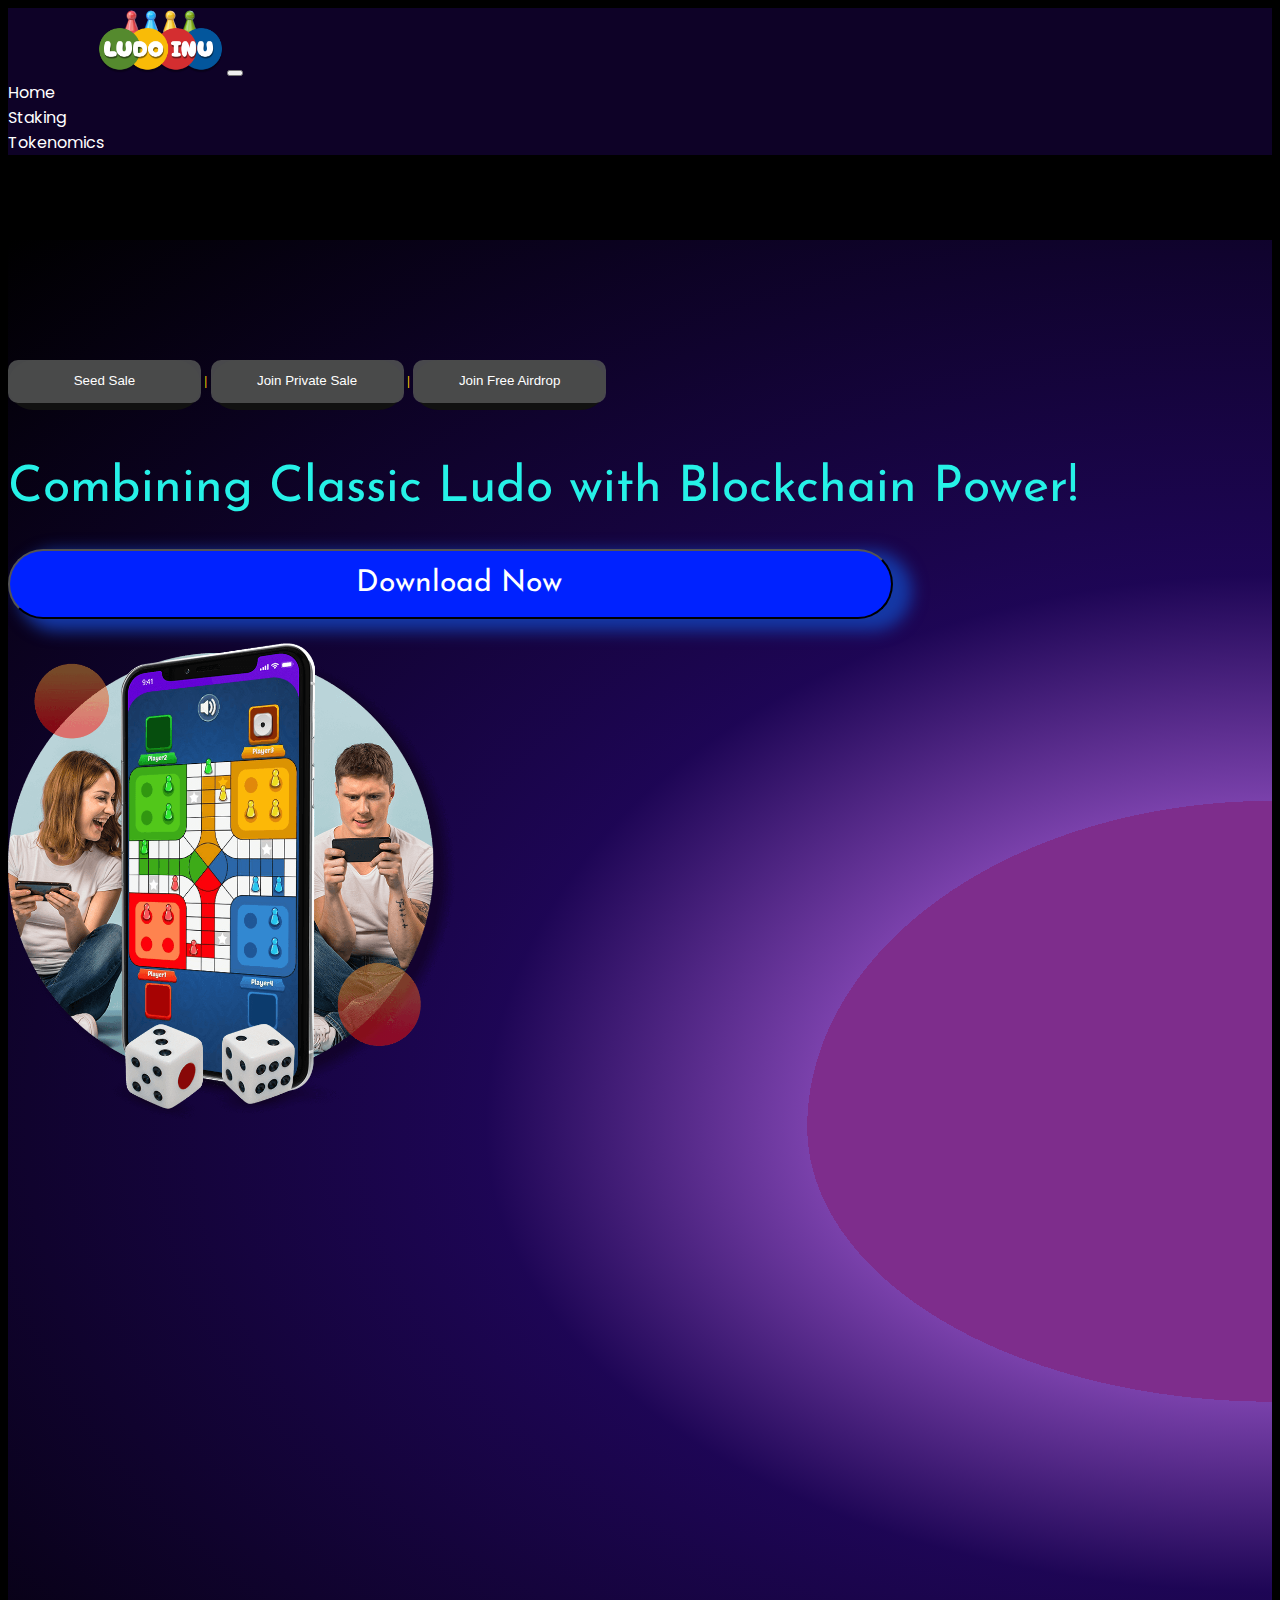
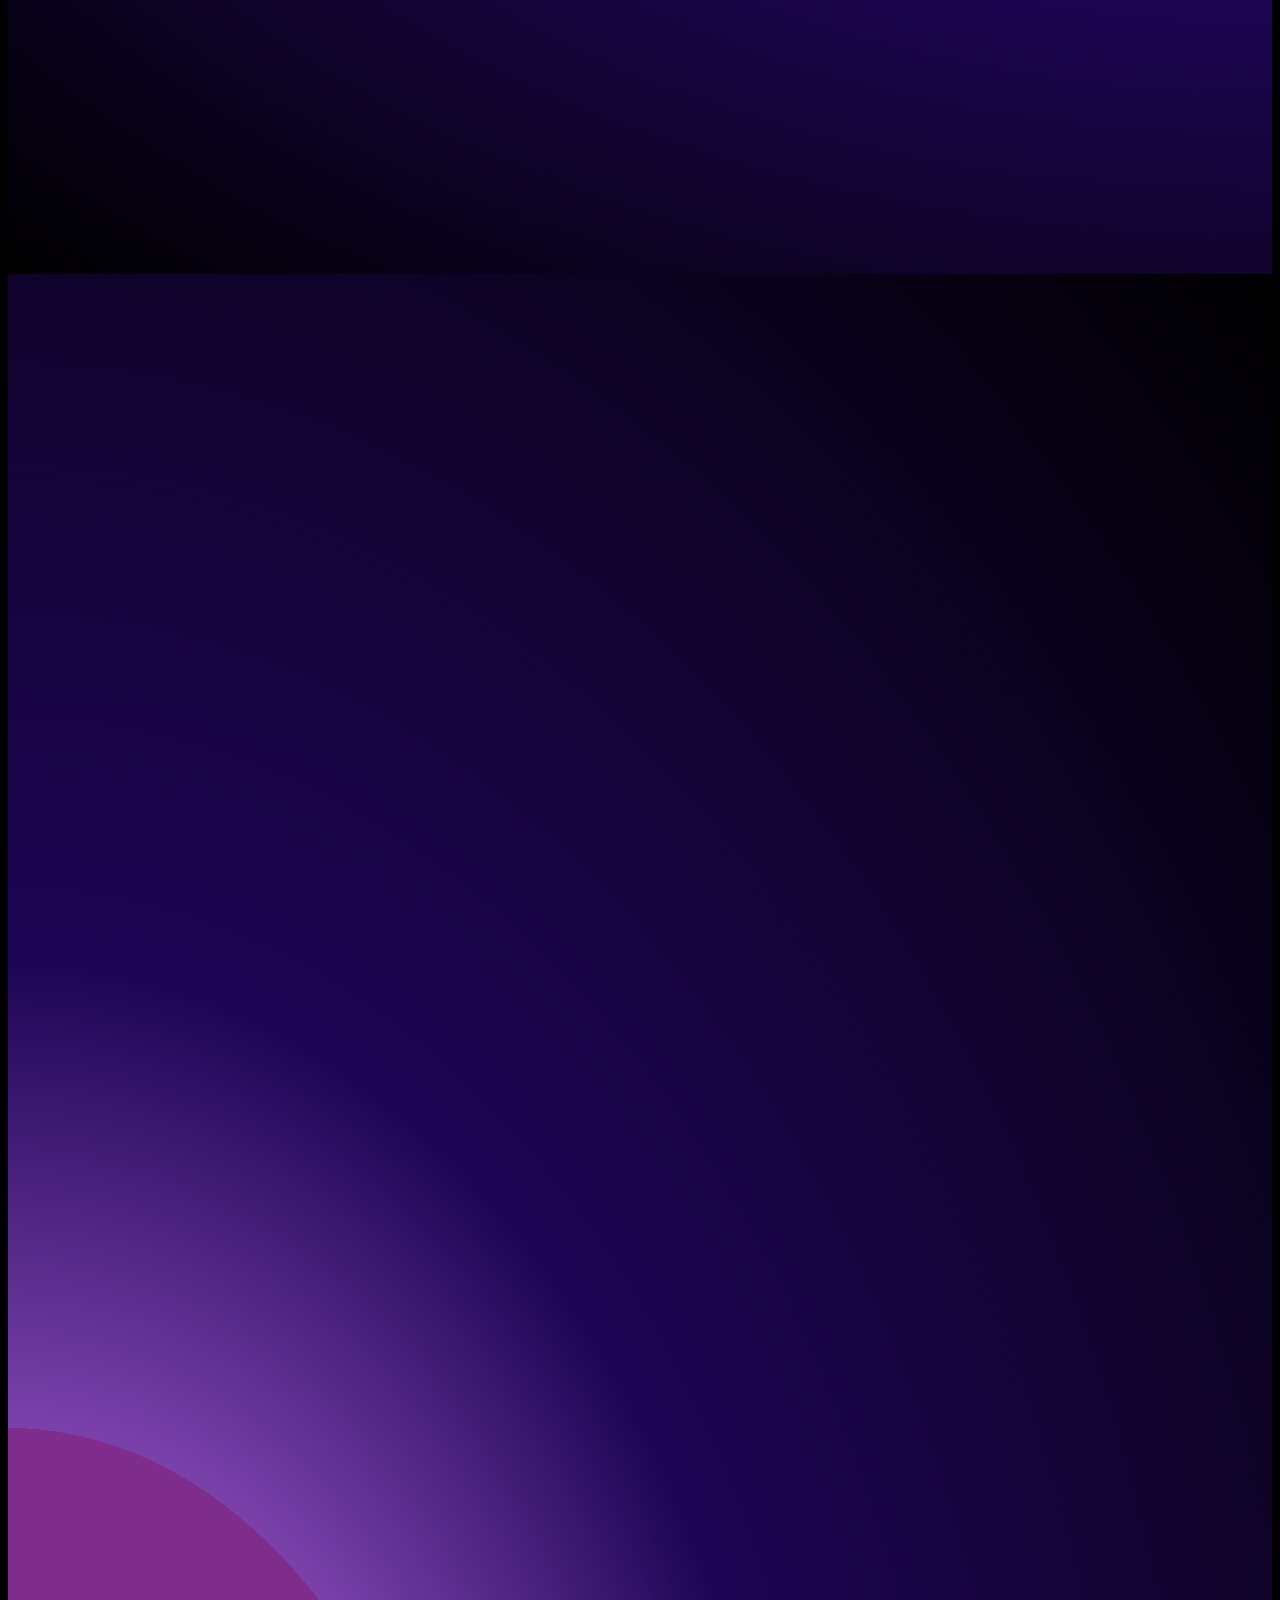
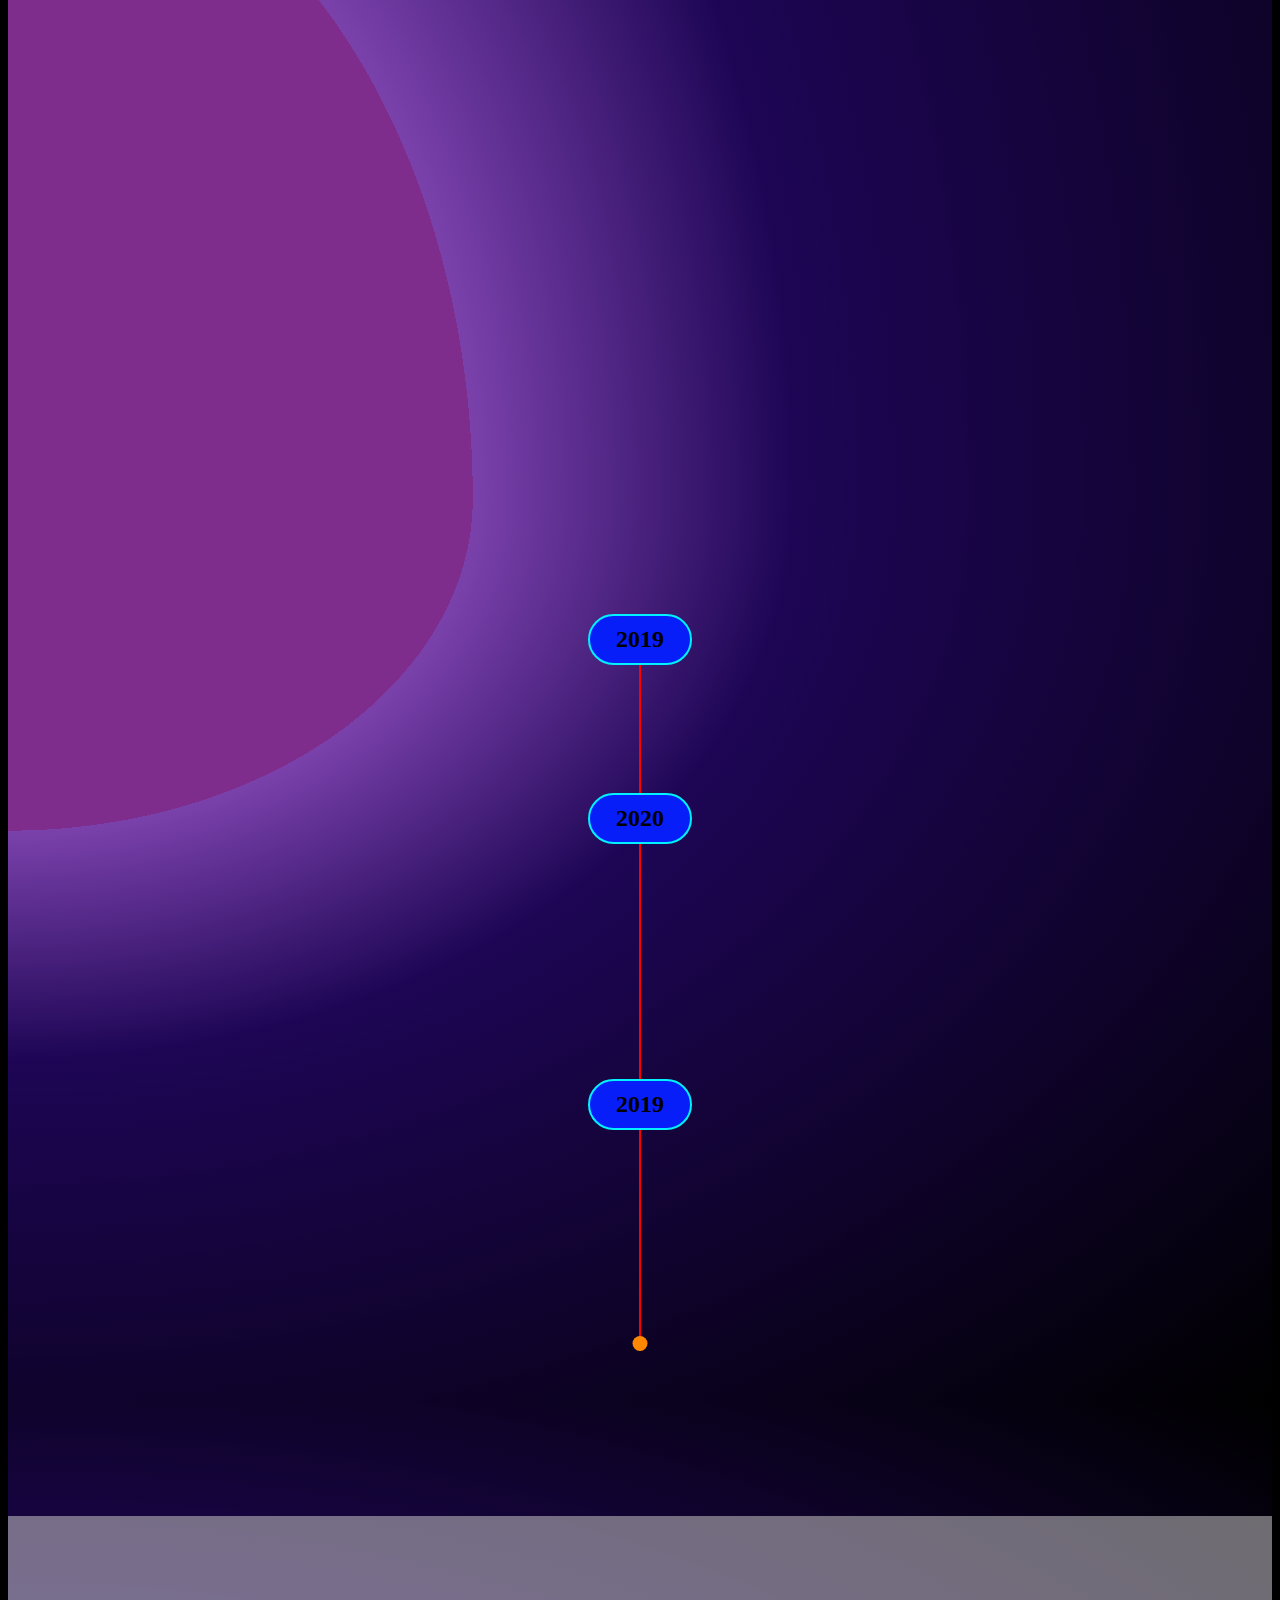
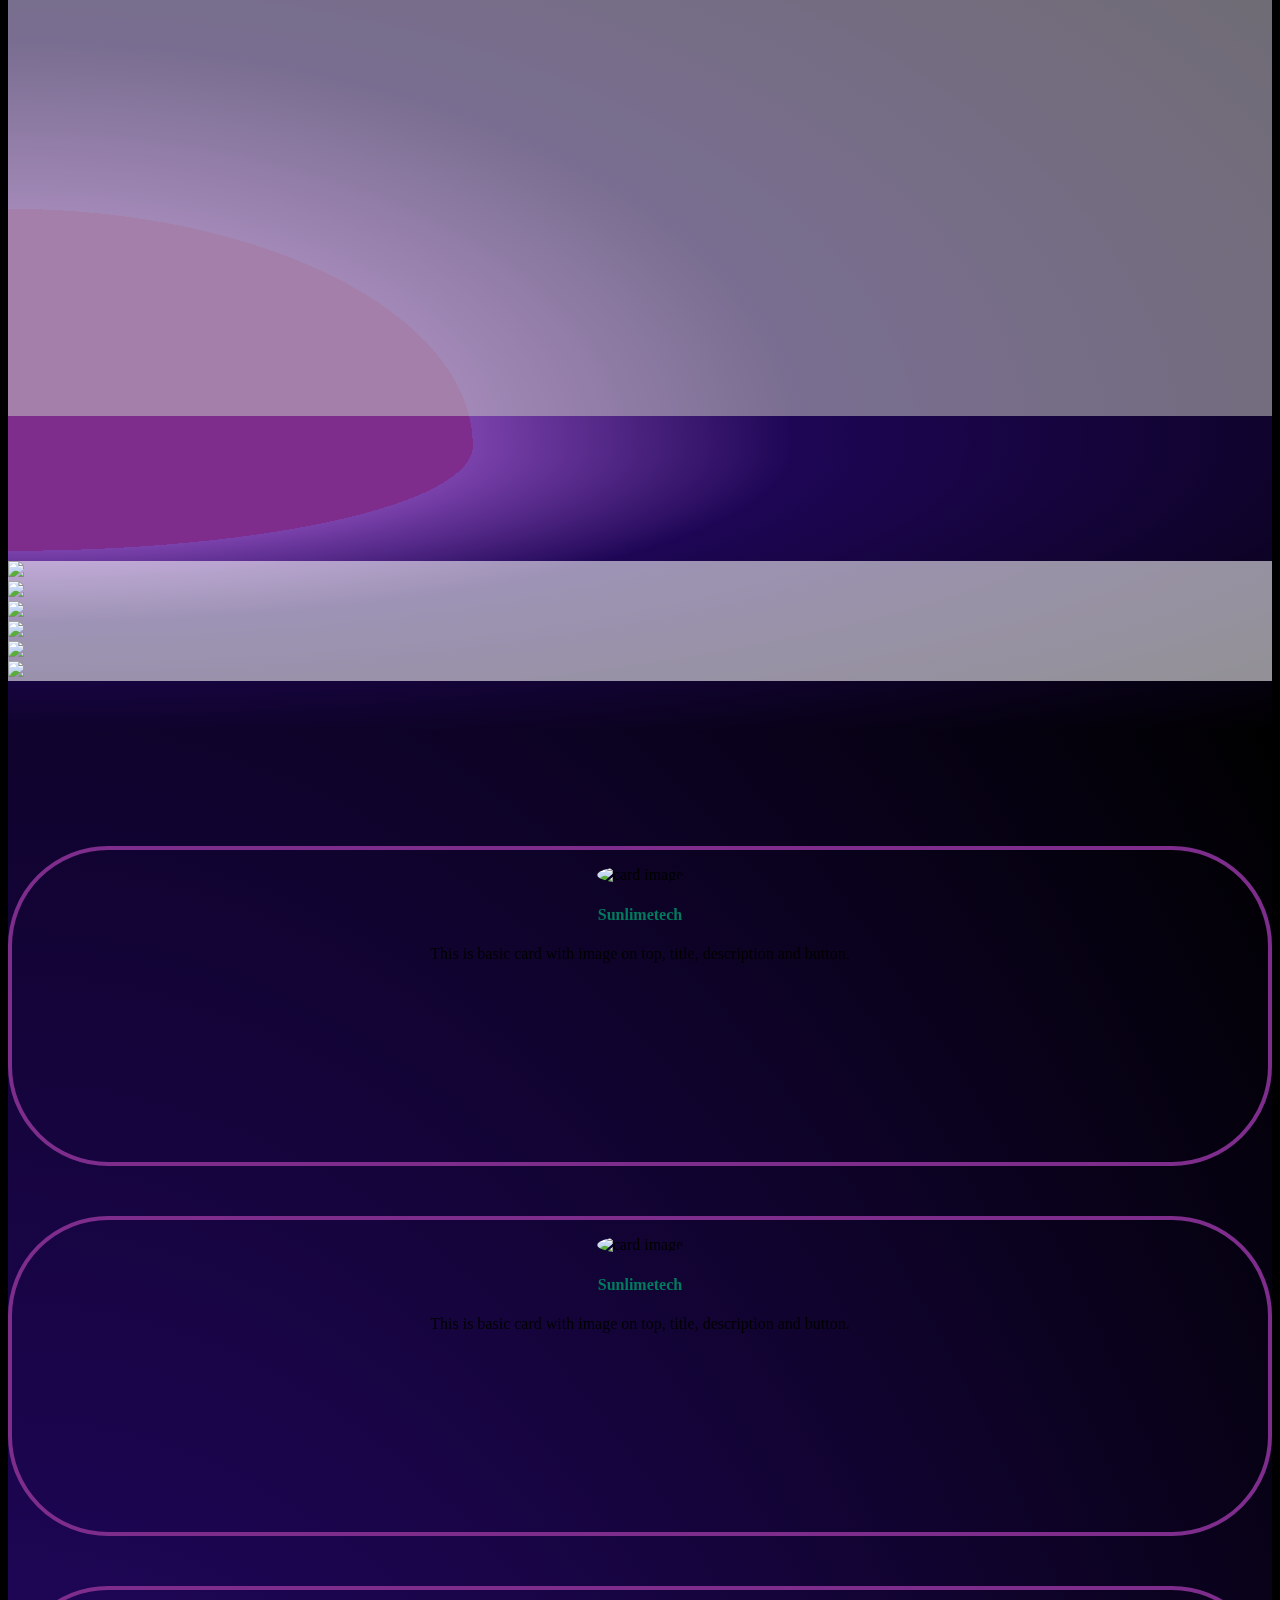
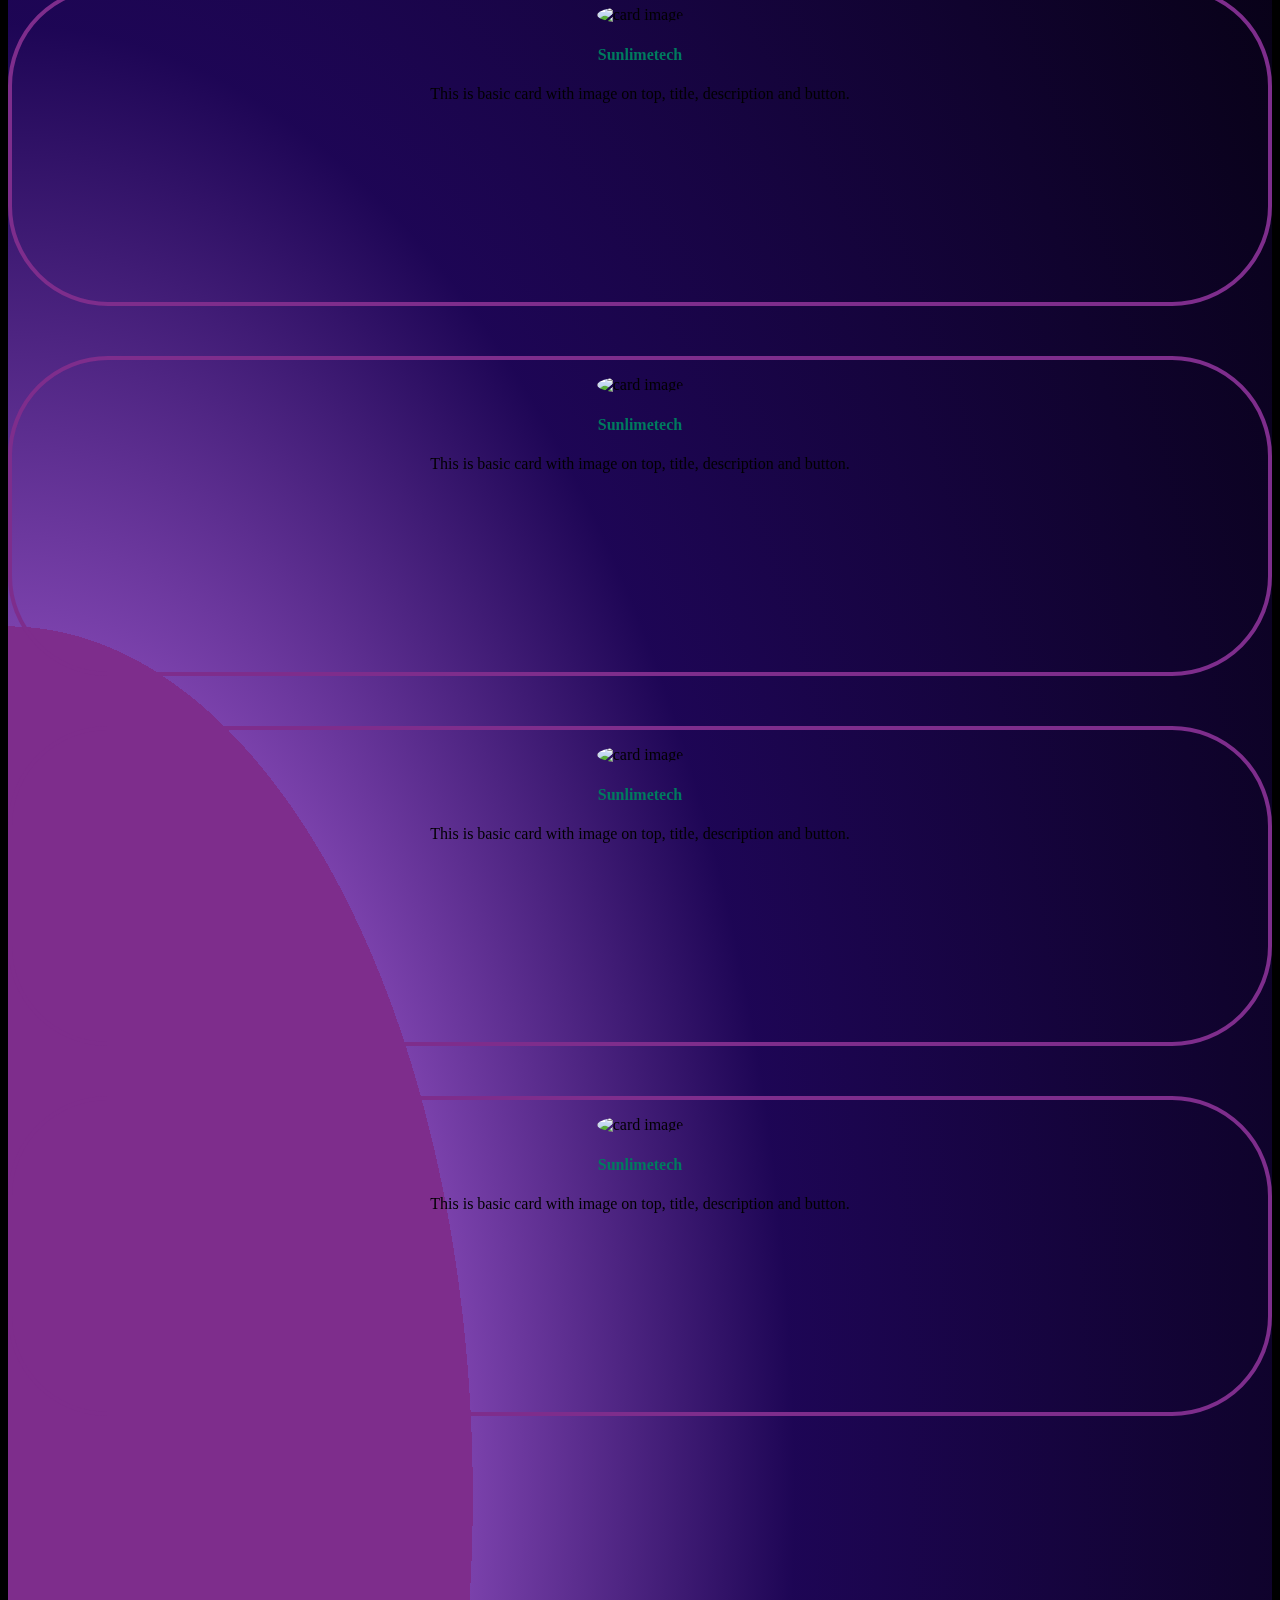
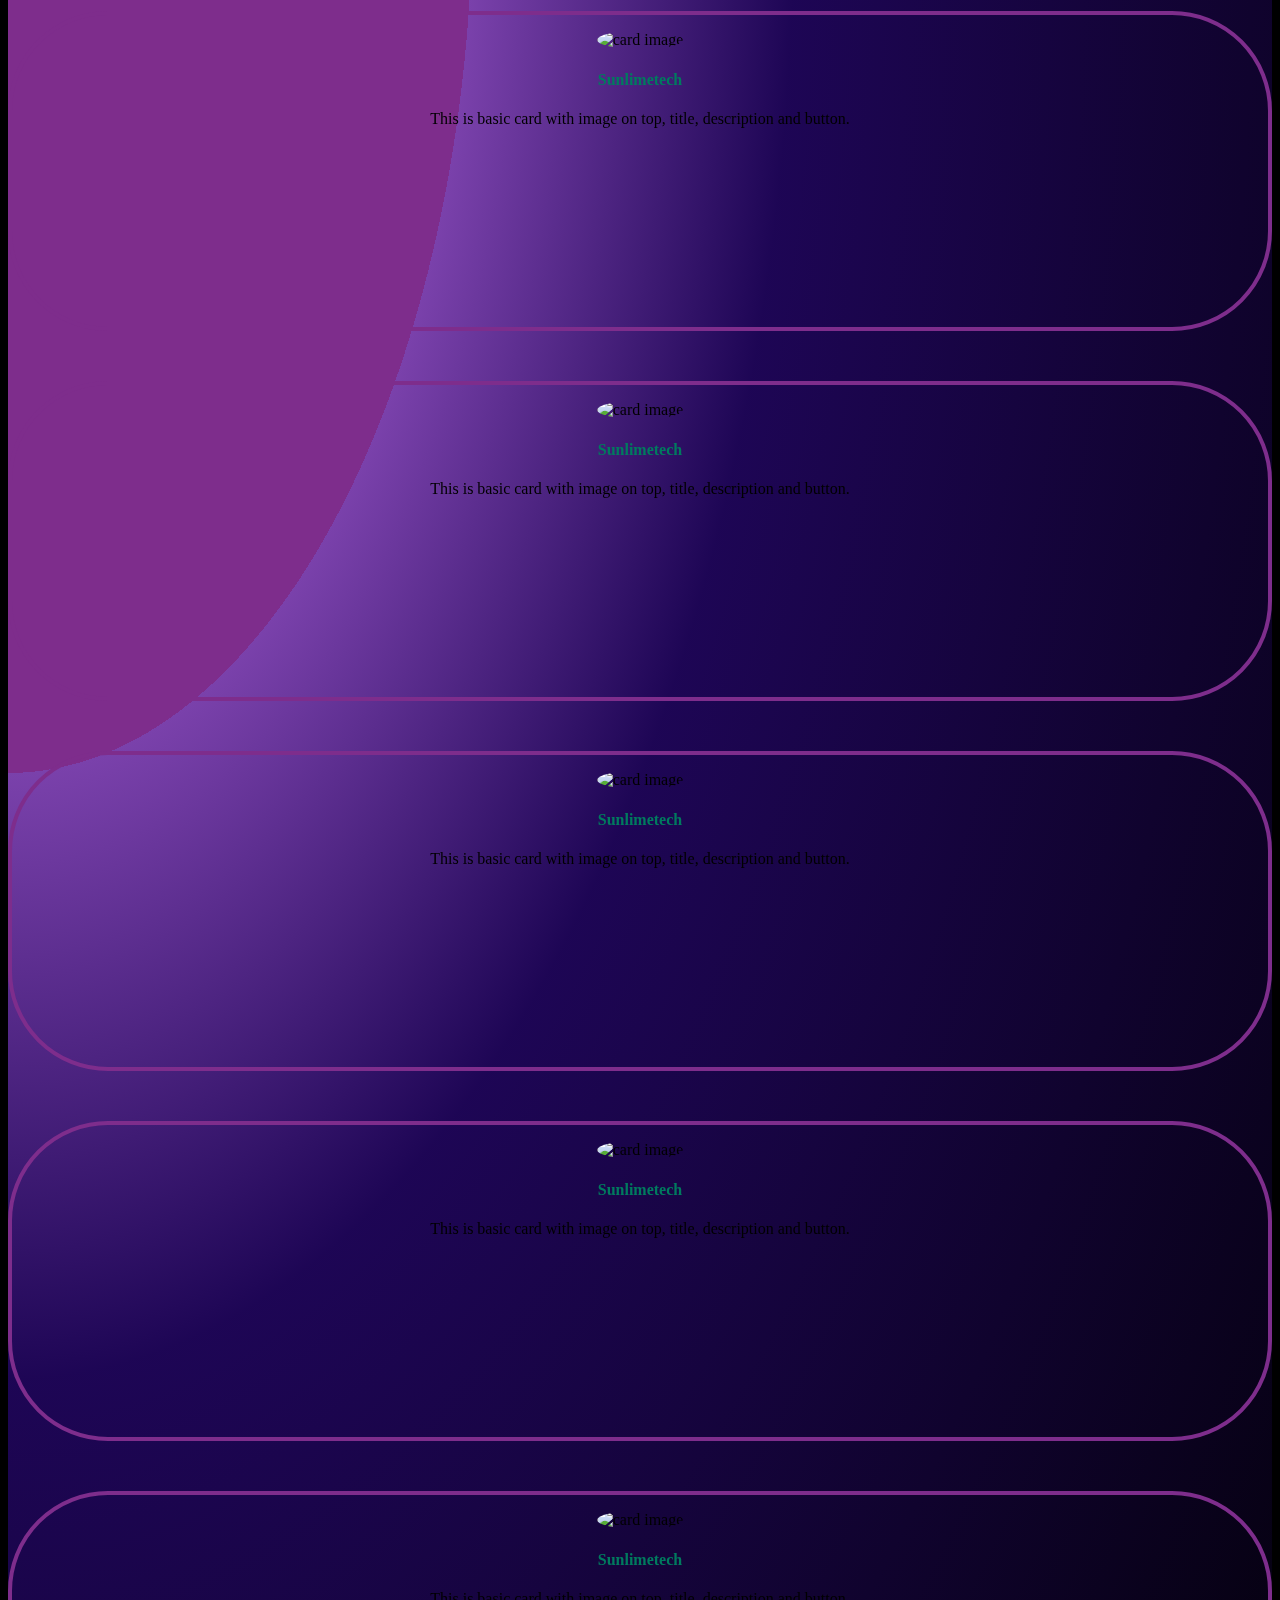
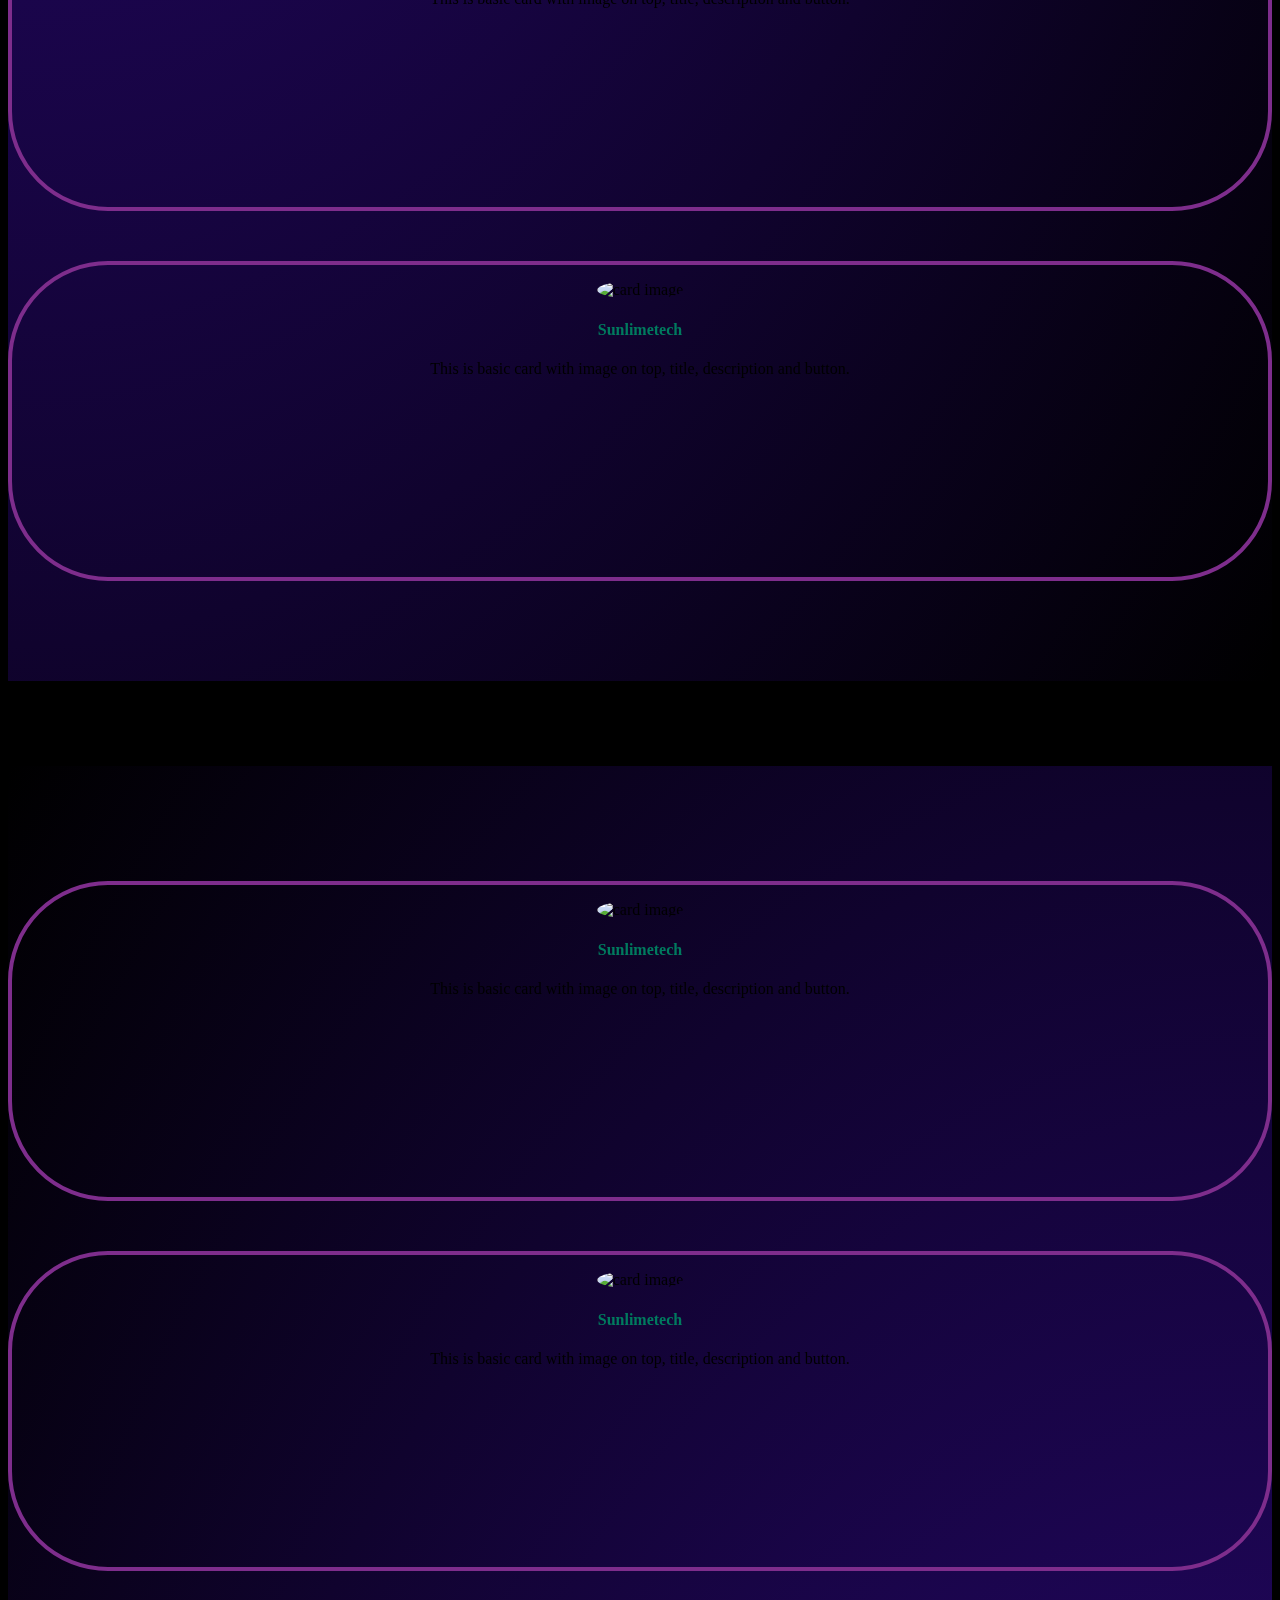
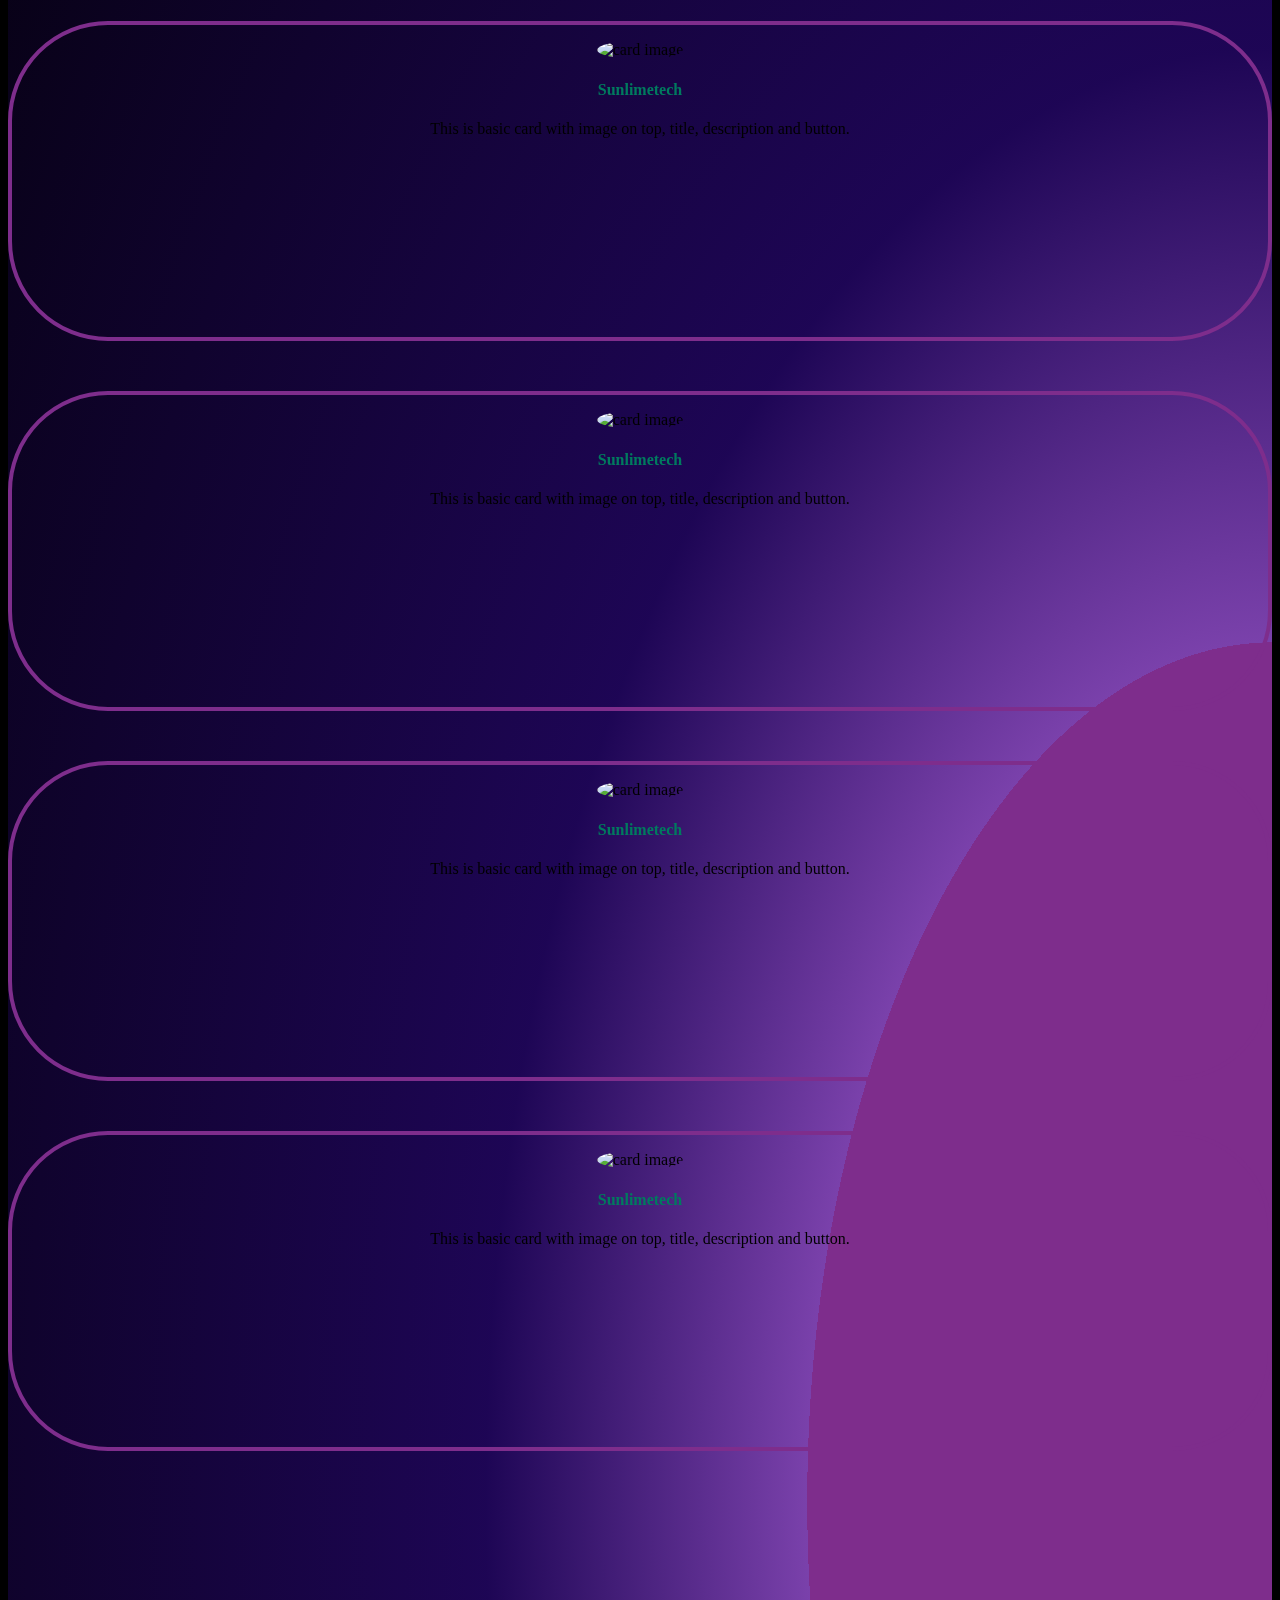
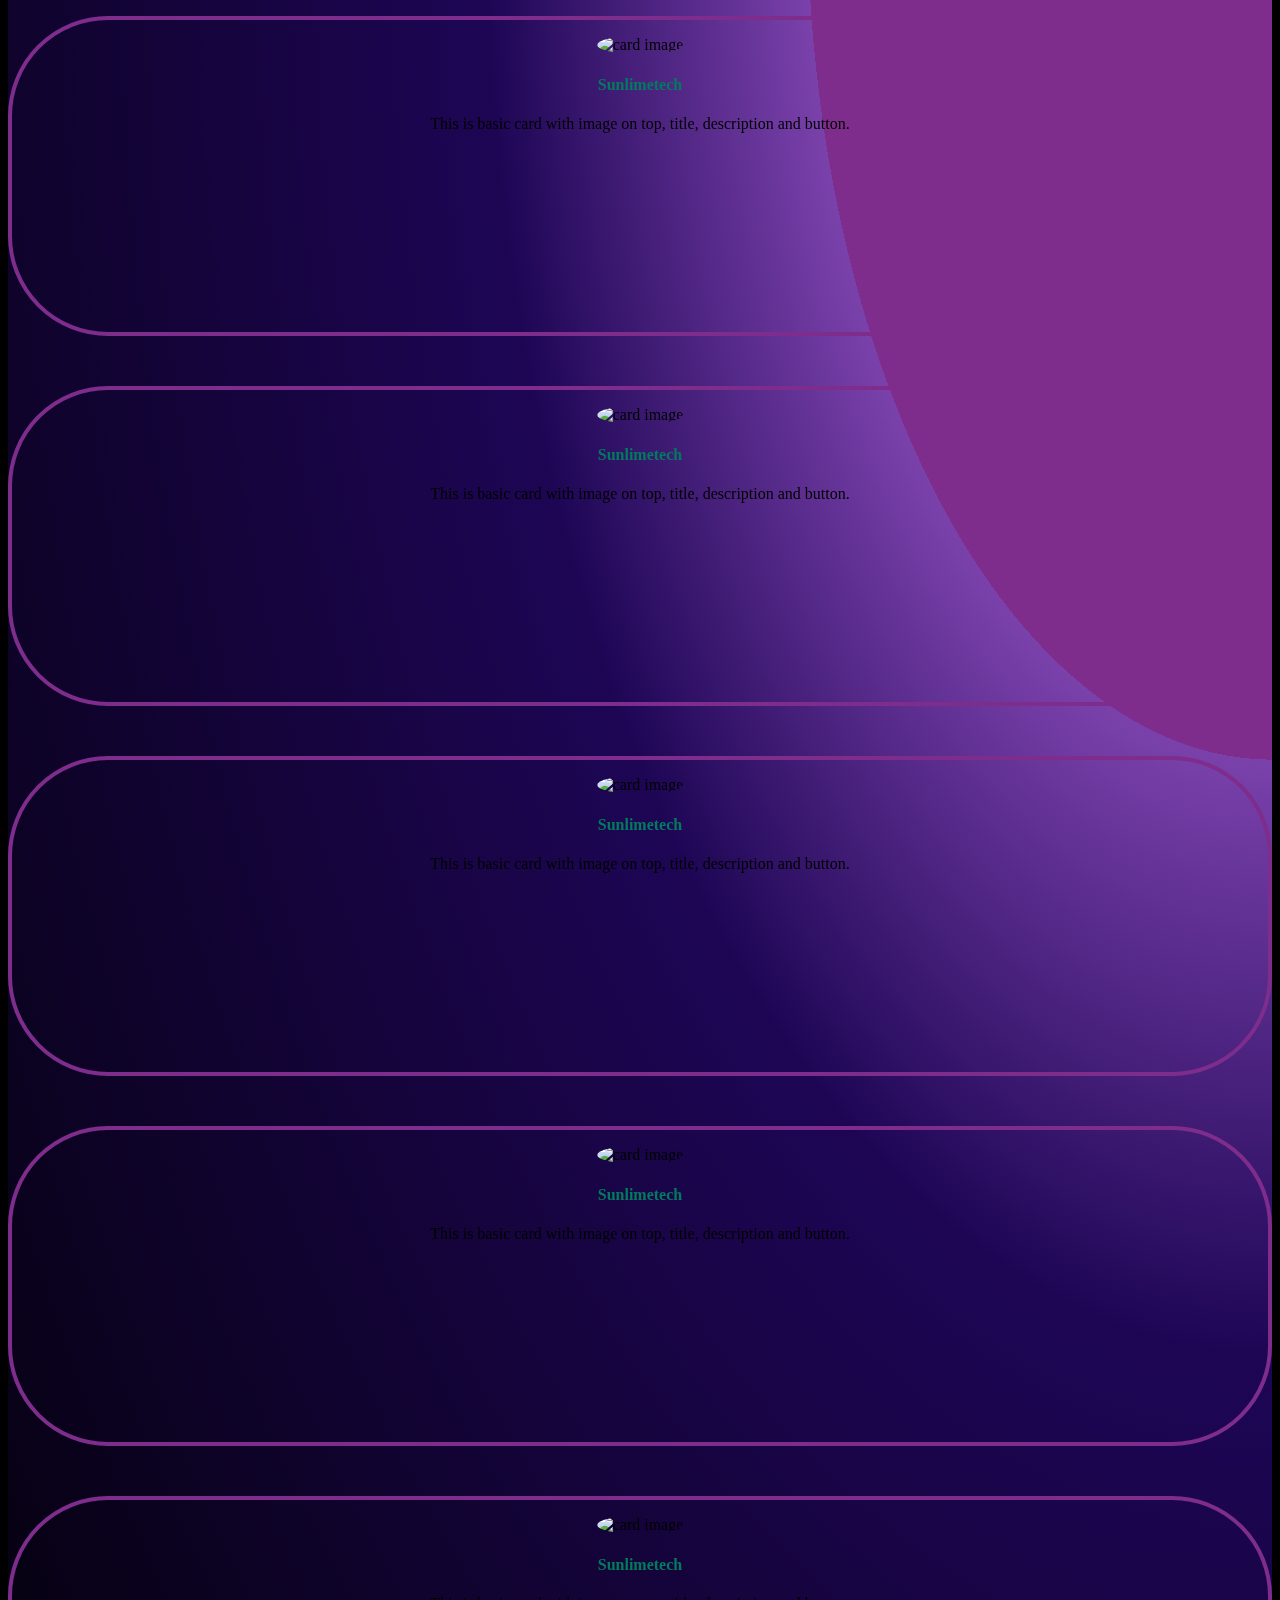
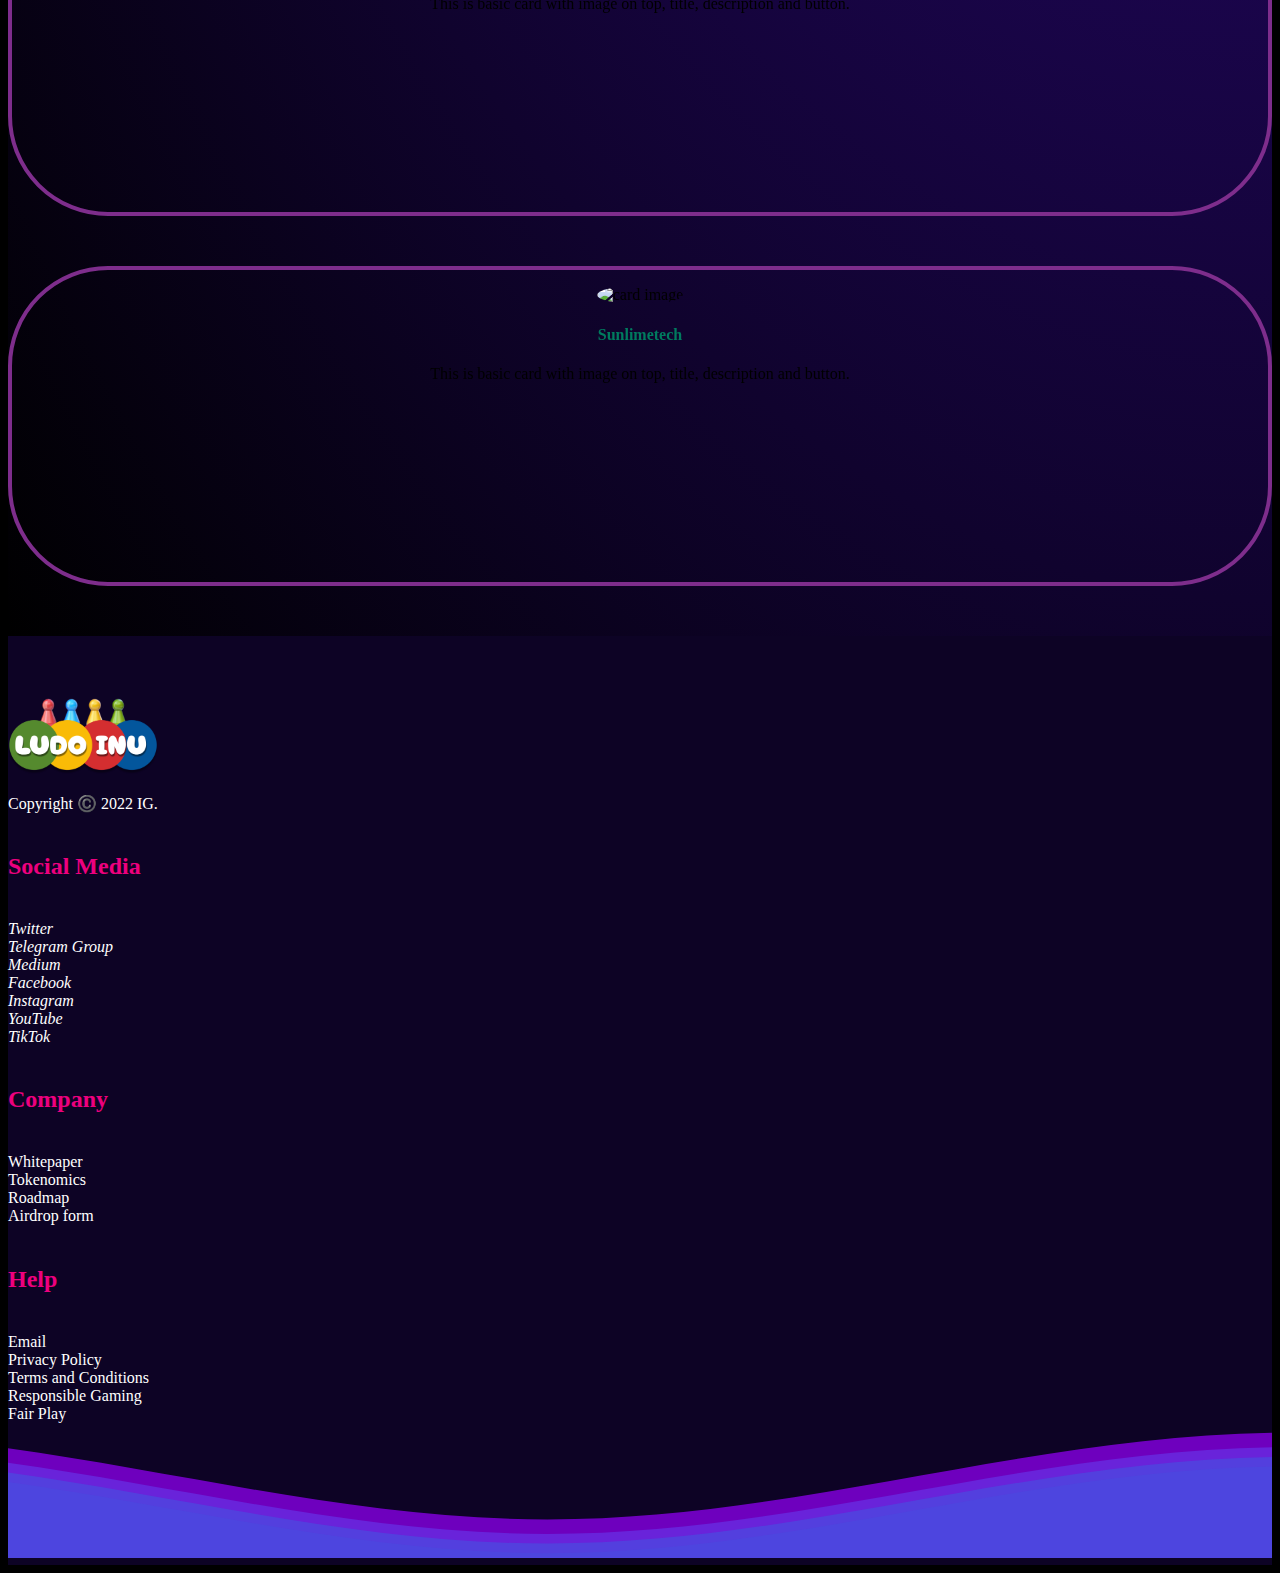
==== commit 562ad7ba: "Update index.html" ====
--- a/index.html
+++ b/index.html
@@ -107,7 +107,7 @@
         <div class="container">
             <div class="row">
                 <div class="col-md-6 first1">
-                    <h5 style="color: rgb(250, 200, 1);"><a href="#"><button class="glow-on-hover" type="button">Seed Sale</button></a> | <a href="#"><button class="glow-on-hover" type="button">Join Private Sale</button></a> | <a href="#"><button class="glow-on-hover" type="button">Join Free Airdrop</button></a></h5>
+                    <h5 style="color: rgb(250, 200, 1);"><a href="#"><button class="glow-on-hover" type="button" style="padding-bottom: 10px;">Seed Sale</button></a> | <a href="#"><button class="glow-on-hover" type="button" style="padding-bottom: 10px;">Join Private Sale</button></a> | <a href="#"><button class="glow-on-hover" type="button" style="padding-bottom: 10px;">Join Free Airdrop</button></a></h5>
                     <br>
                     <p class="head1">Combining Classic Ludo with Blockchain Power!</p>
                     <button class="play"><i class="fab fa-android"></i>&nbsp Download Now</button>
@@ -1823,4 +1823,4 @@
 </script>
 </body>
 
-</html>+</html>
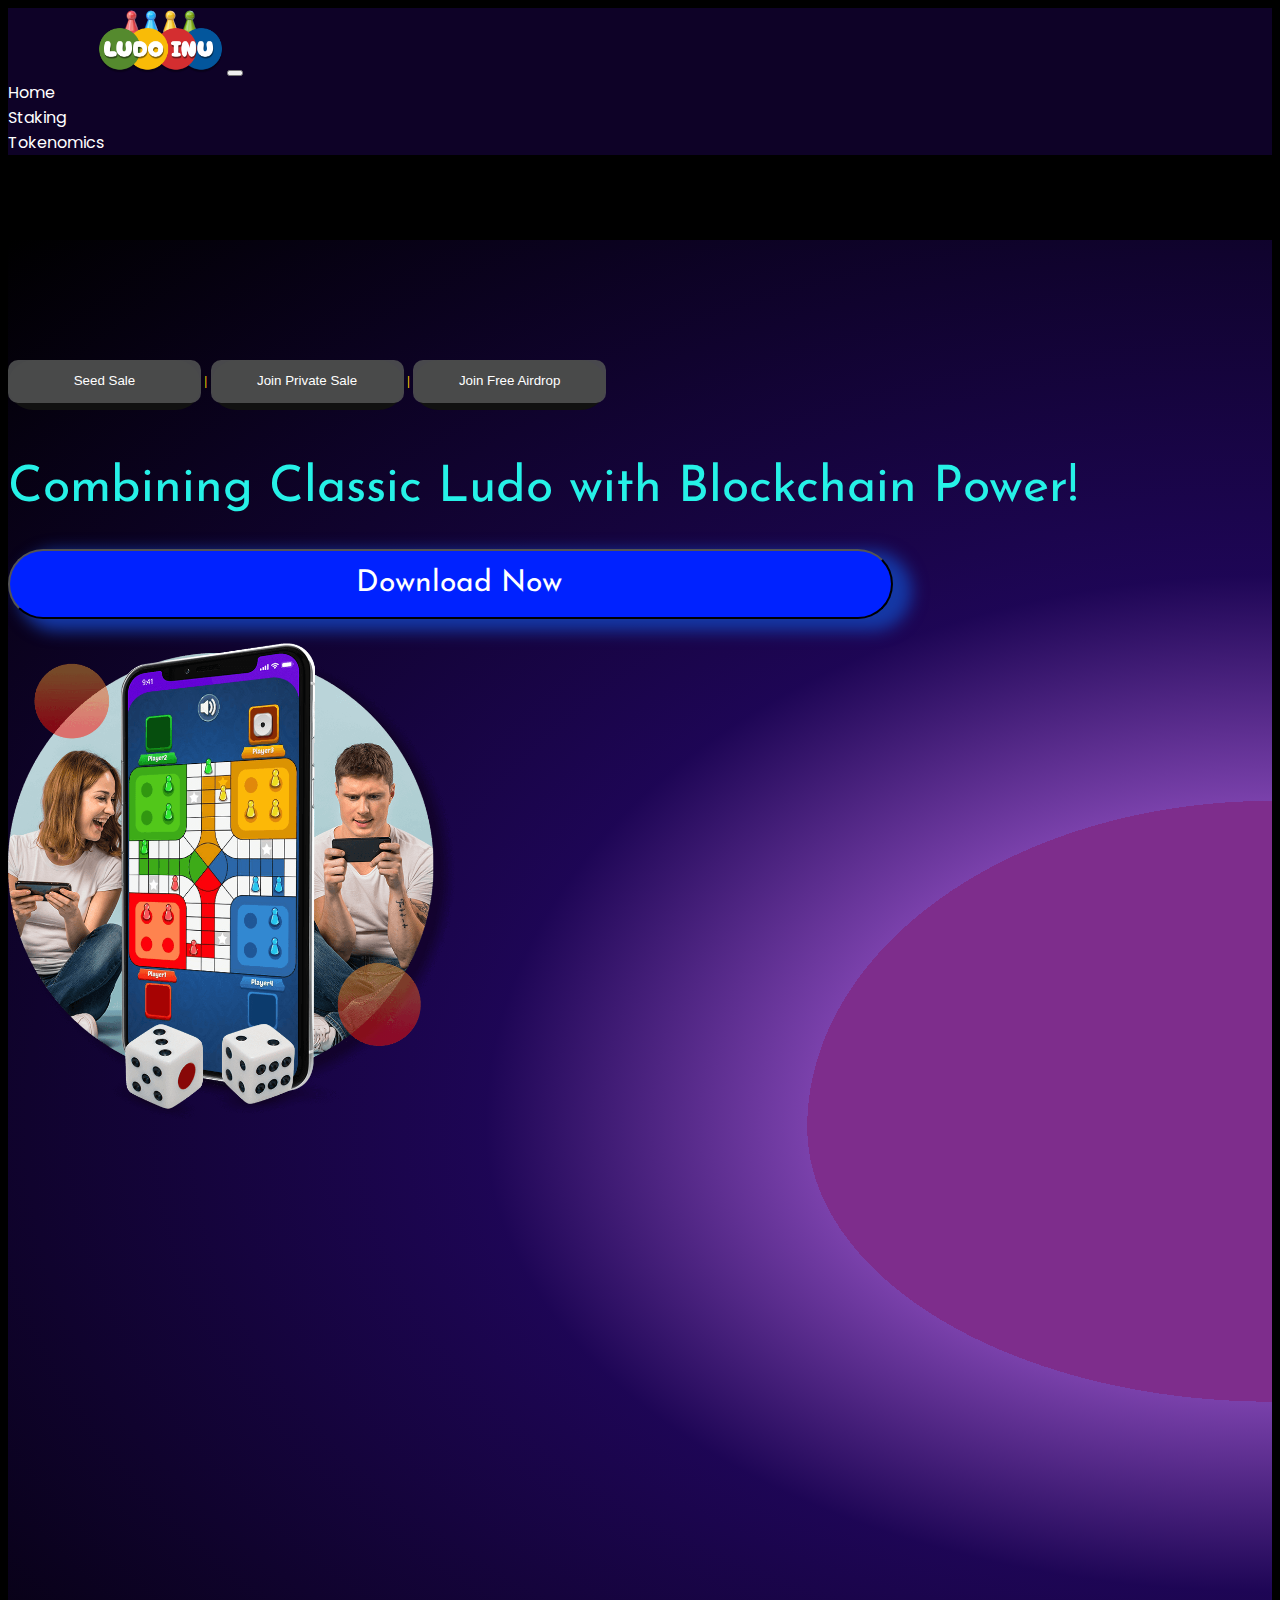
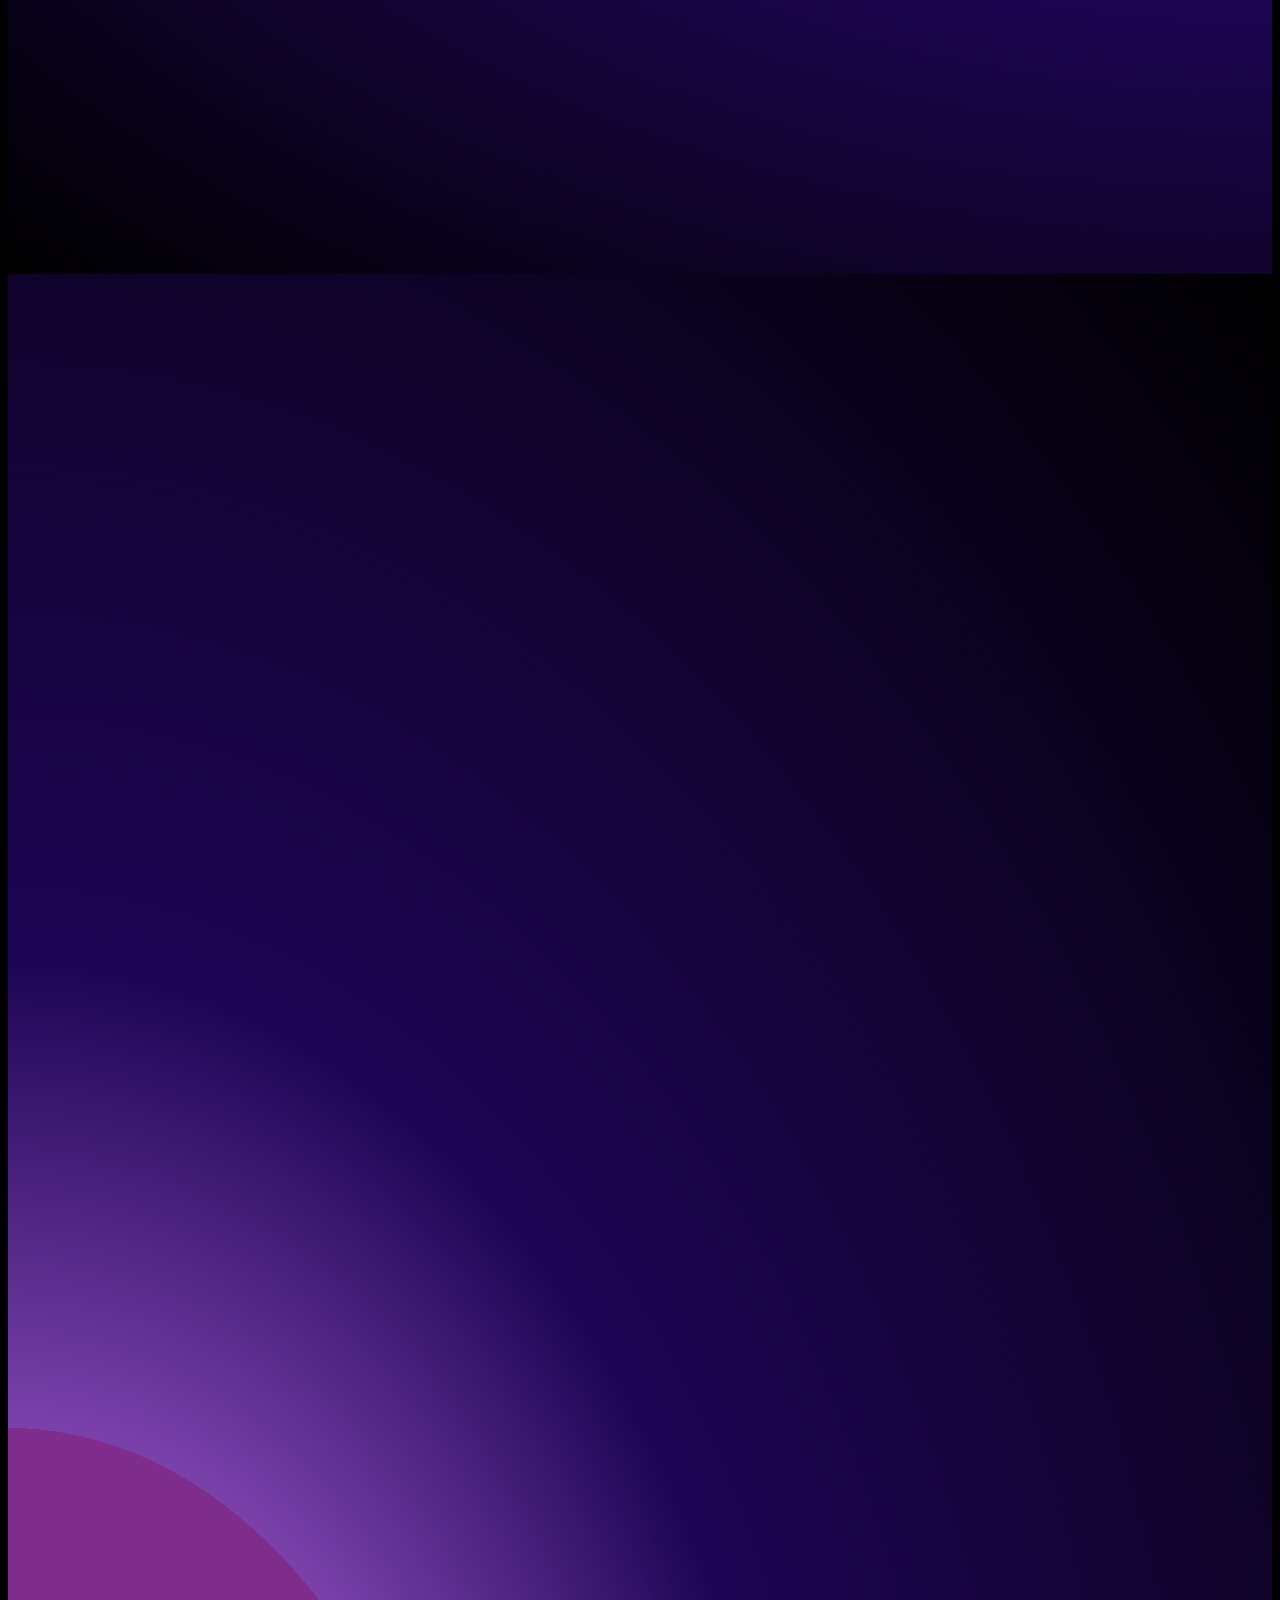
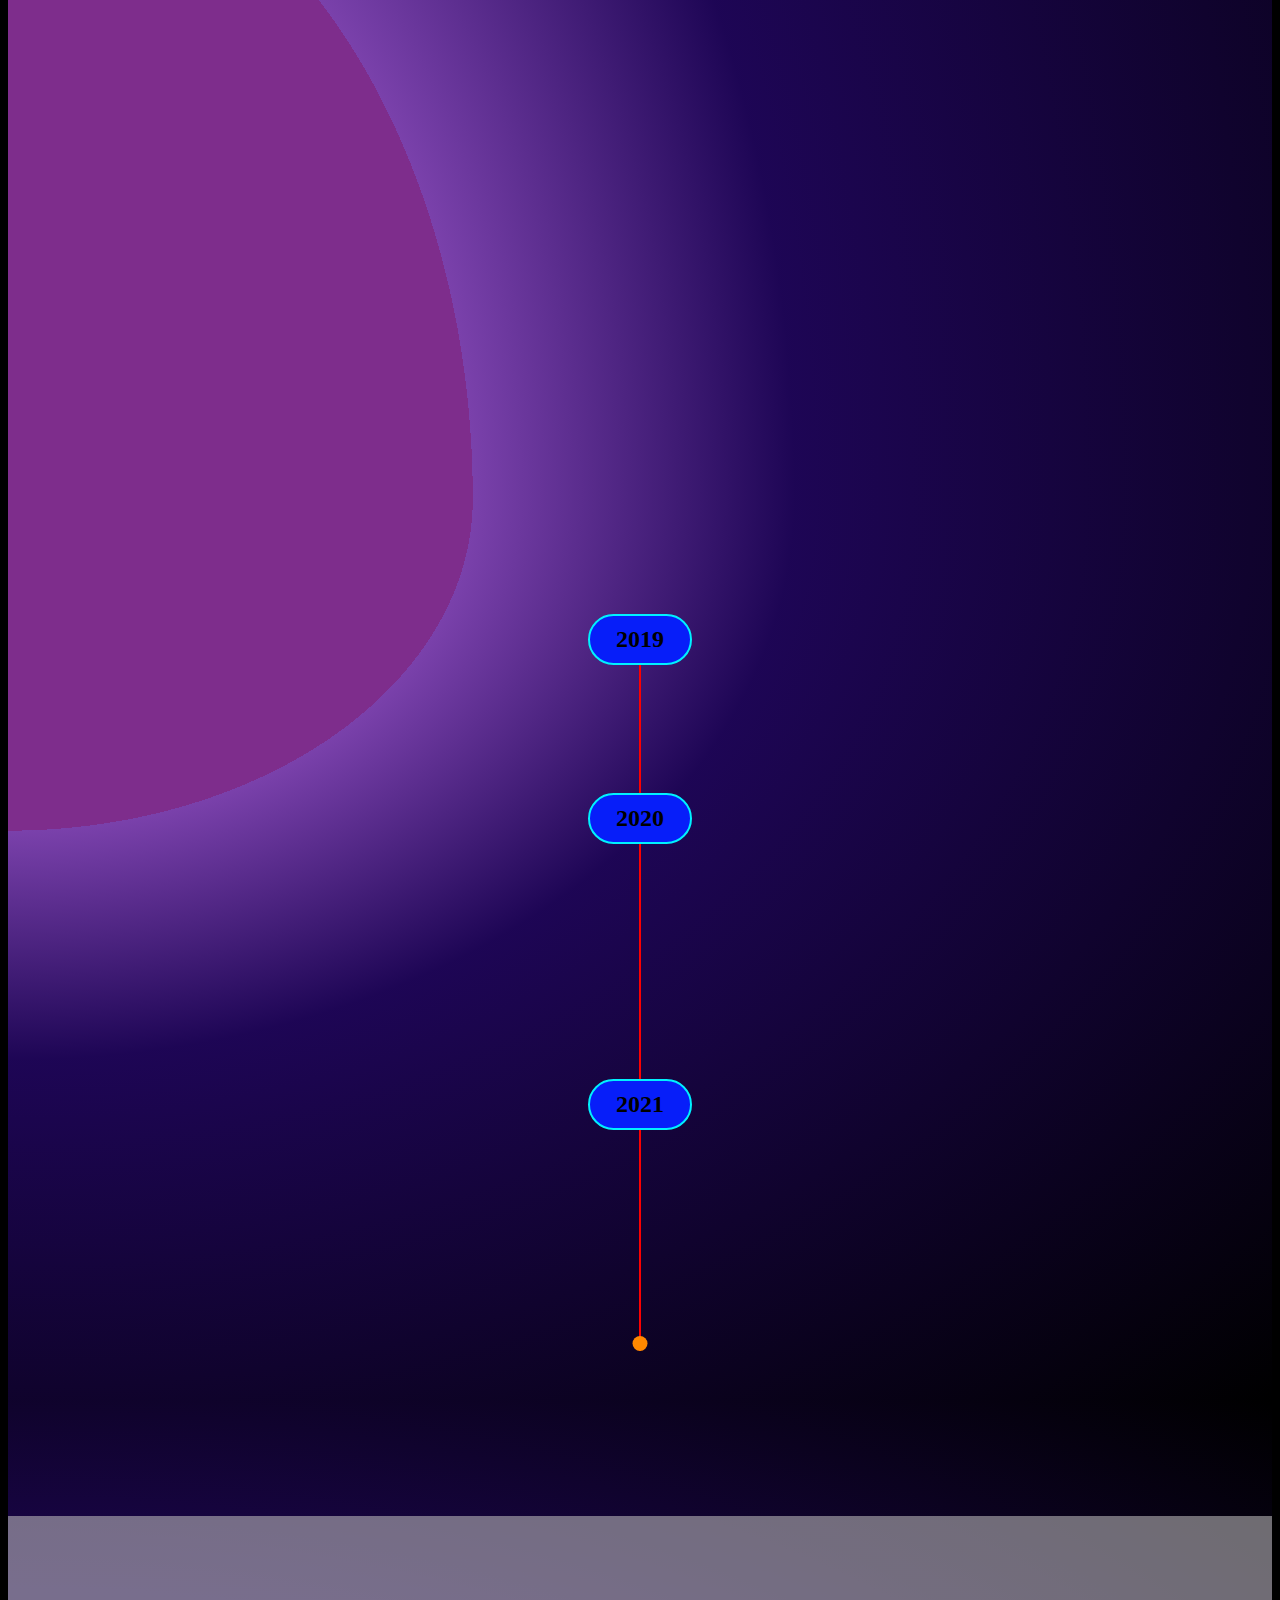
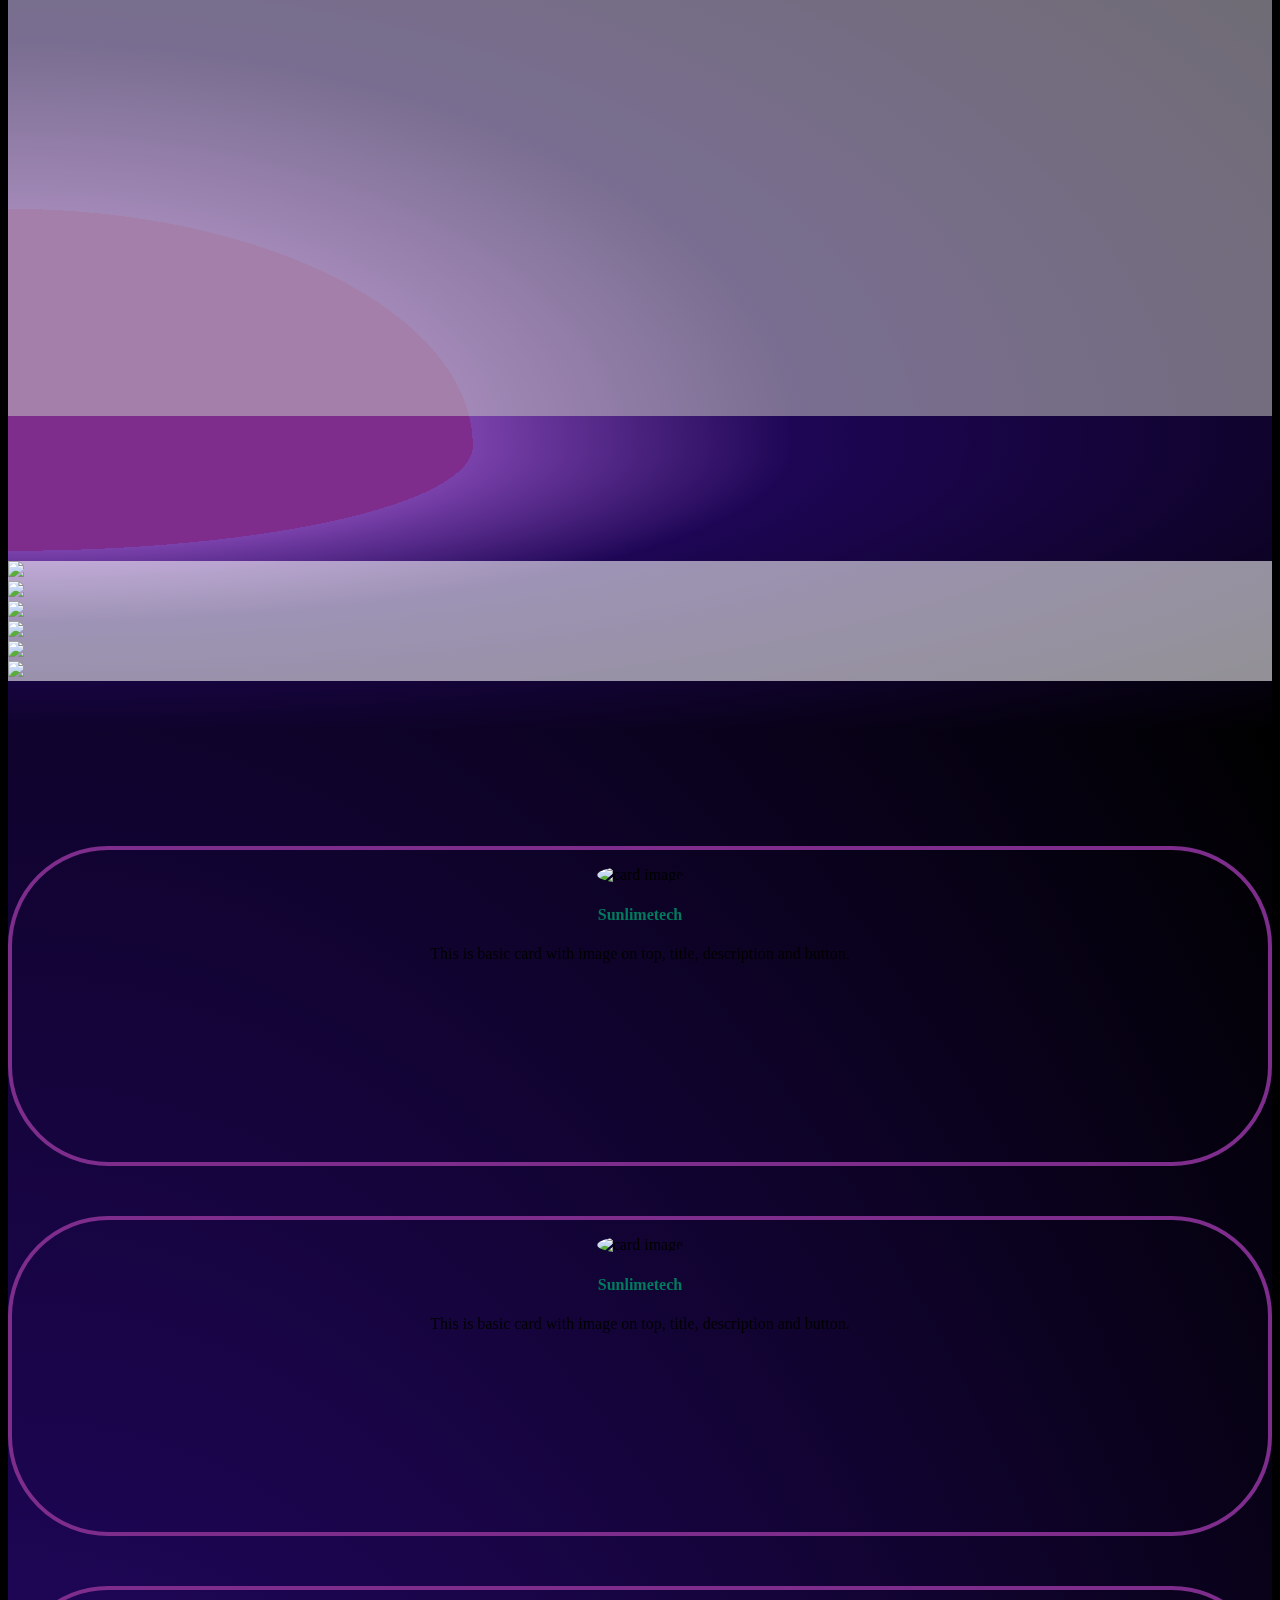
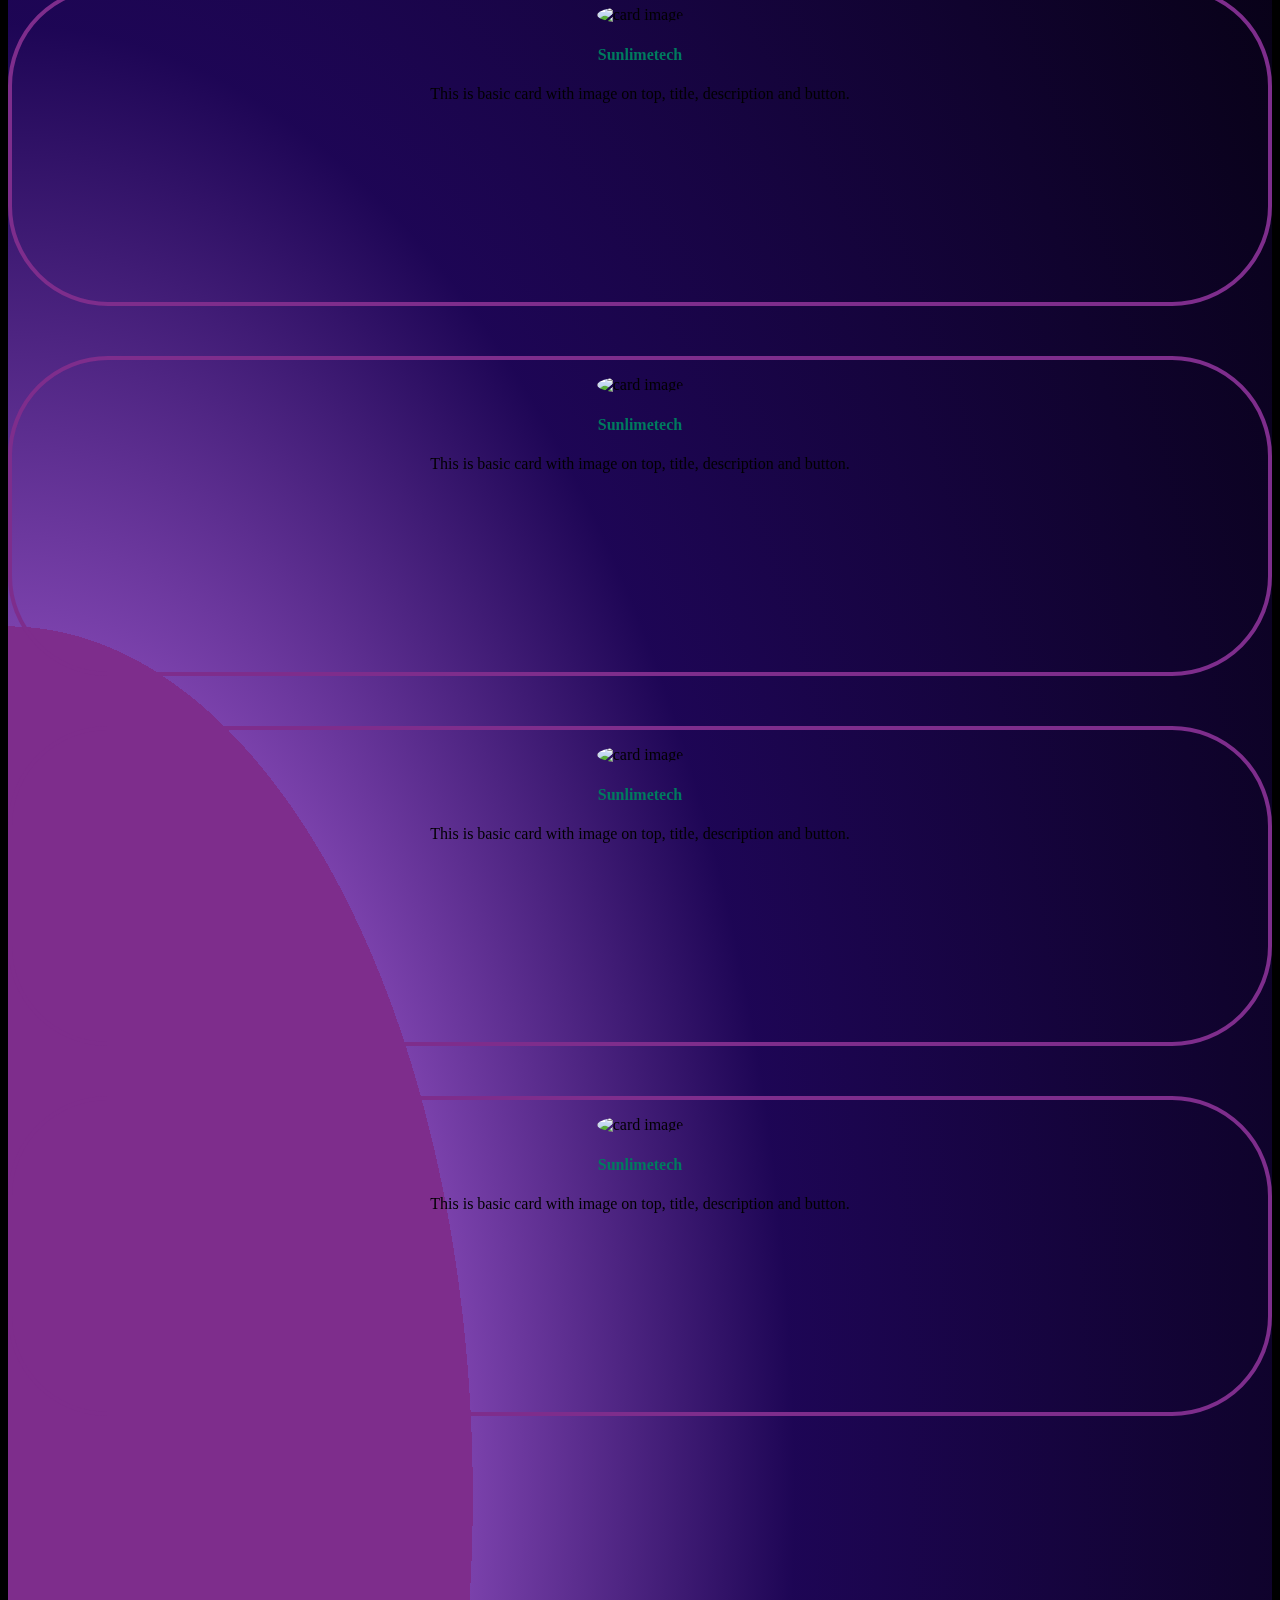
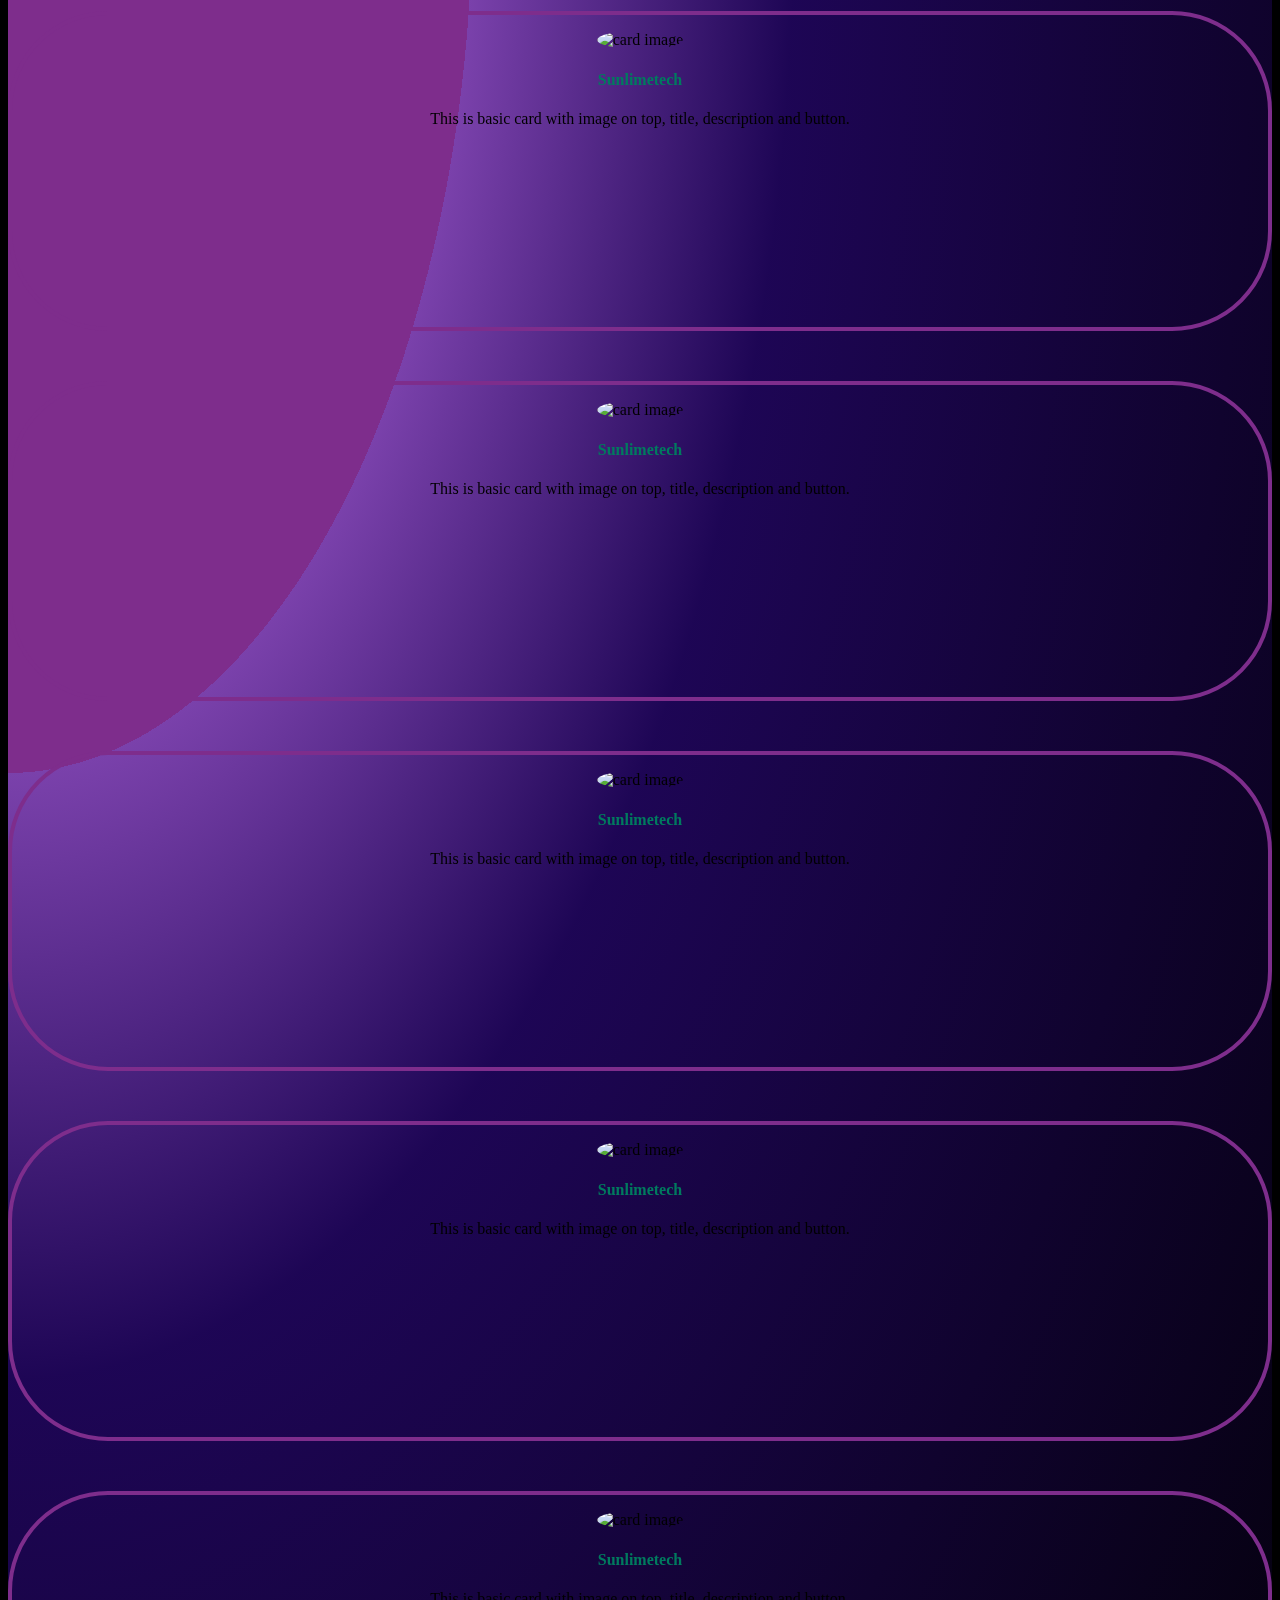
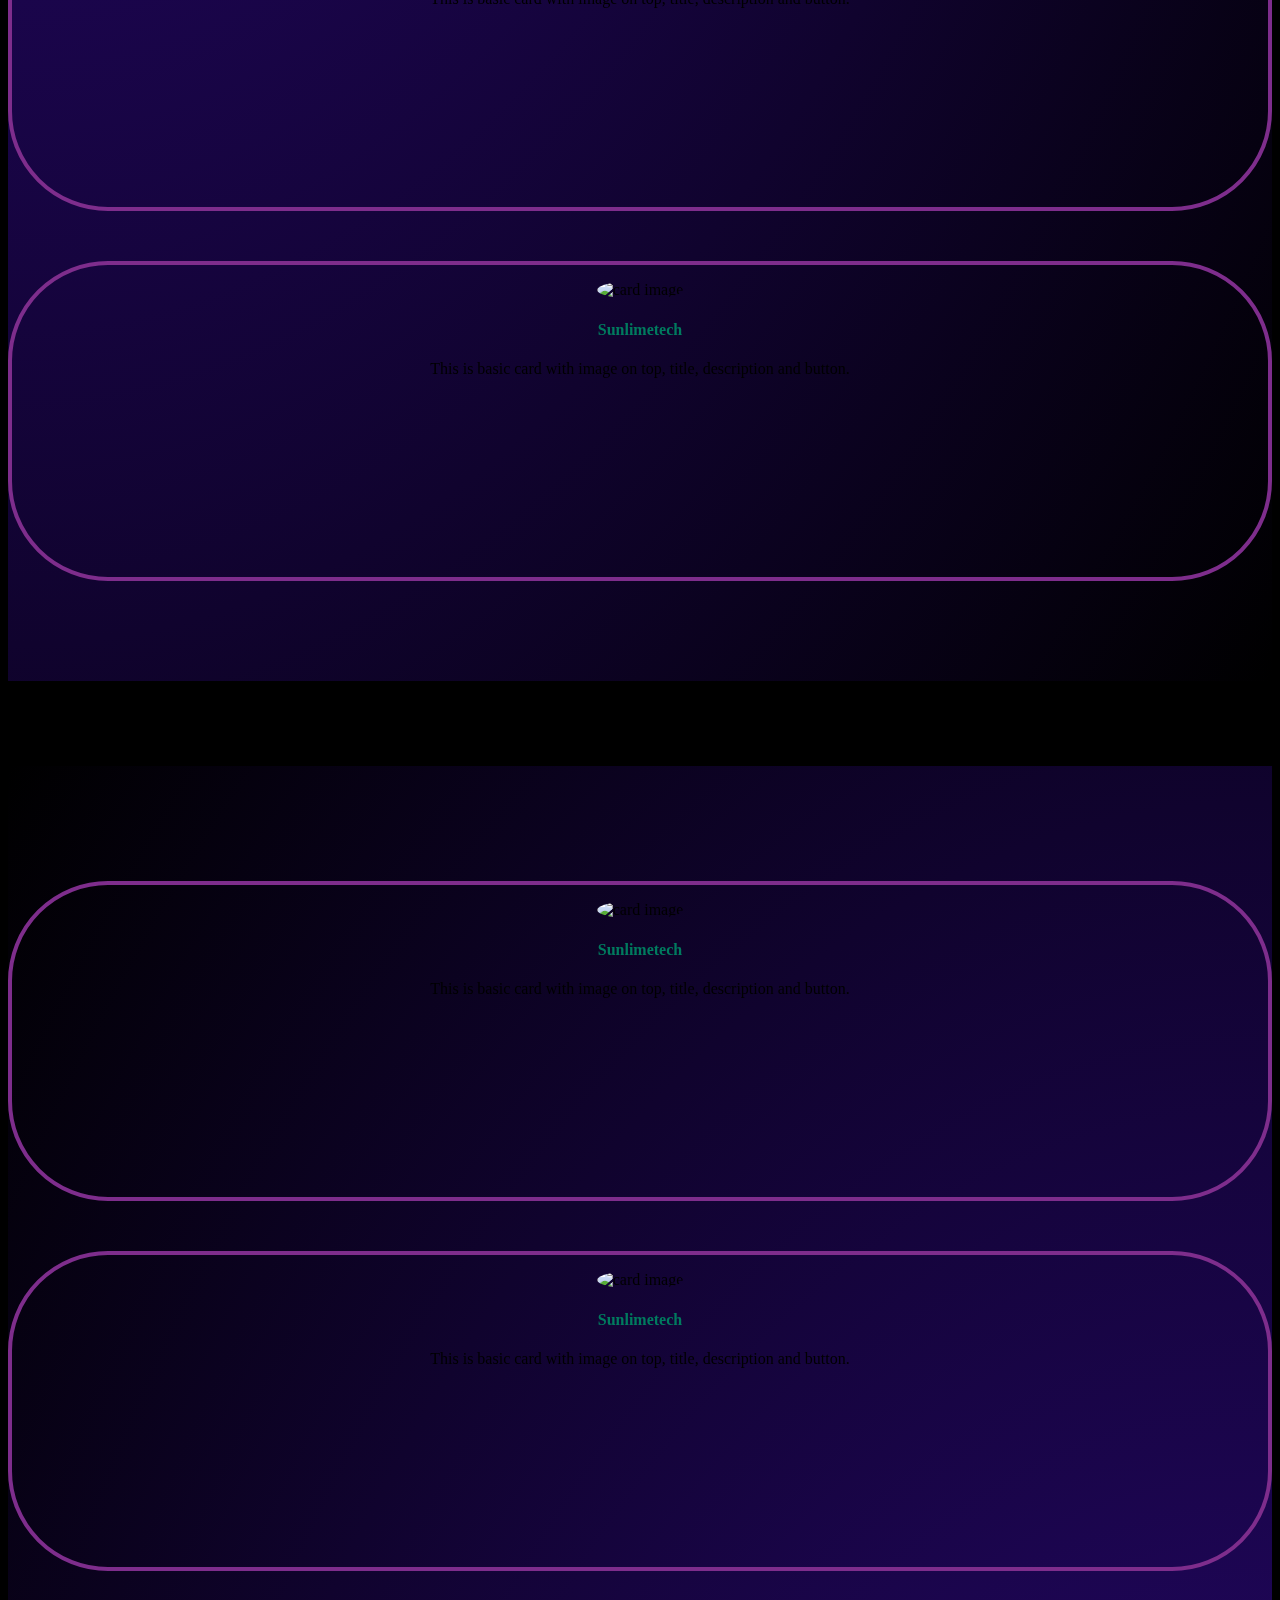
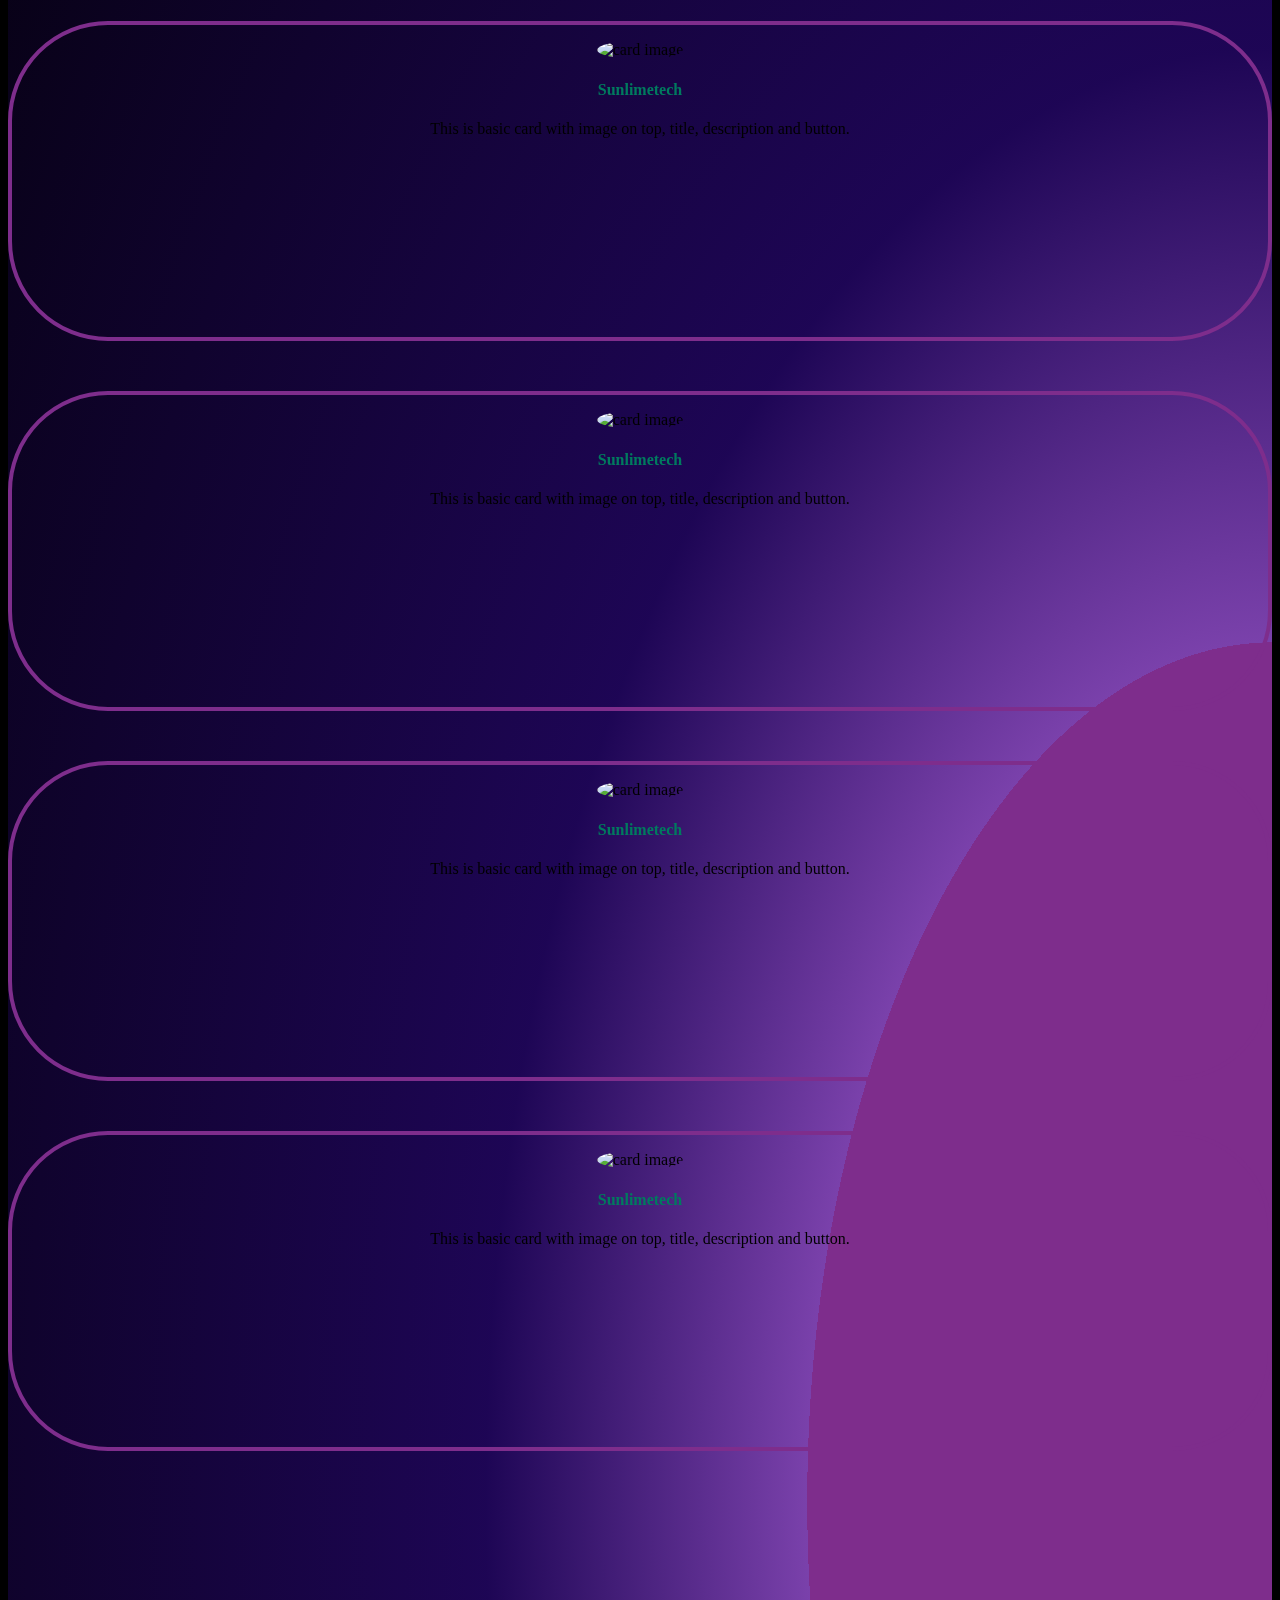
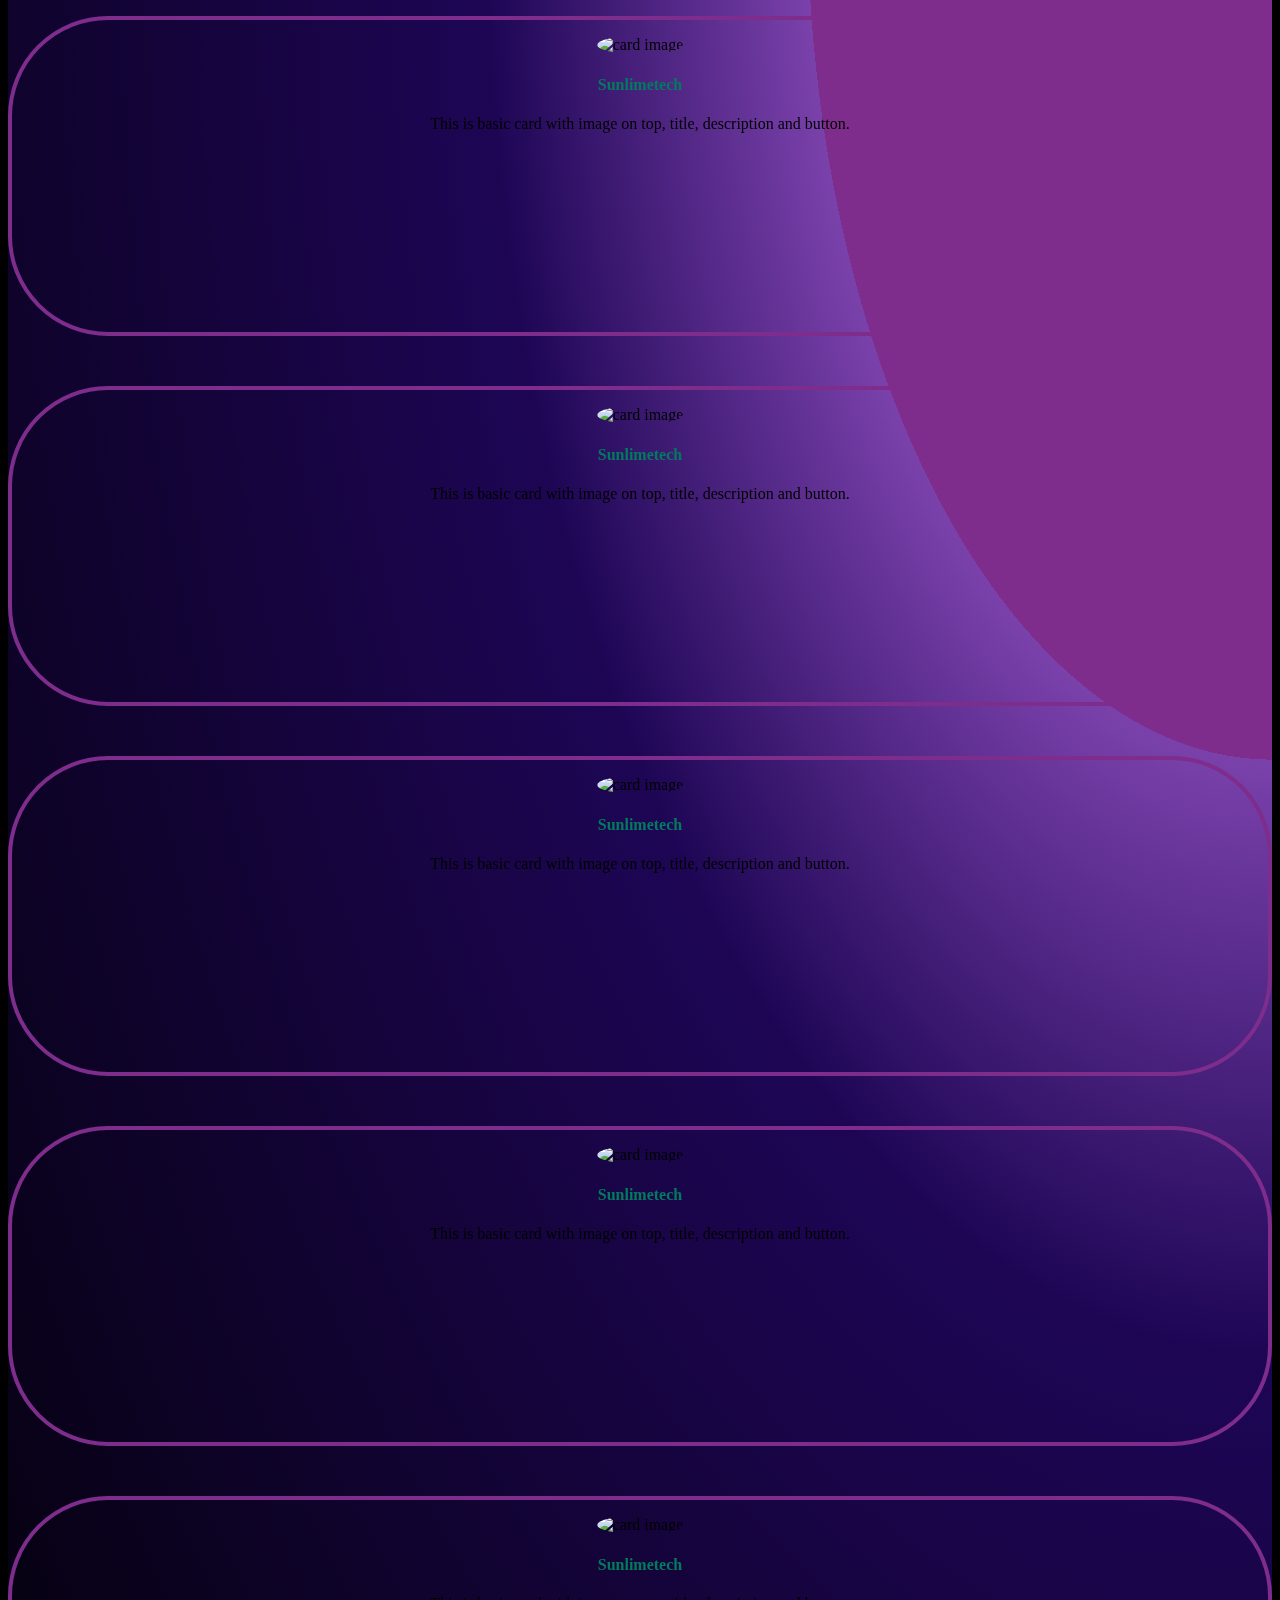
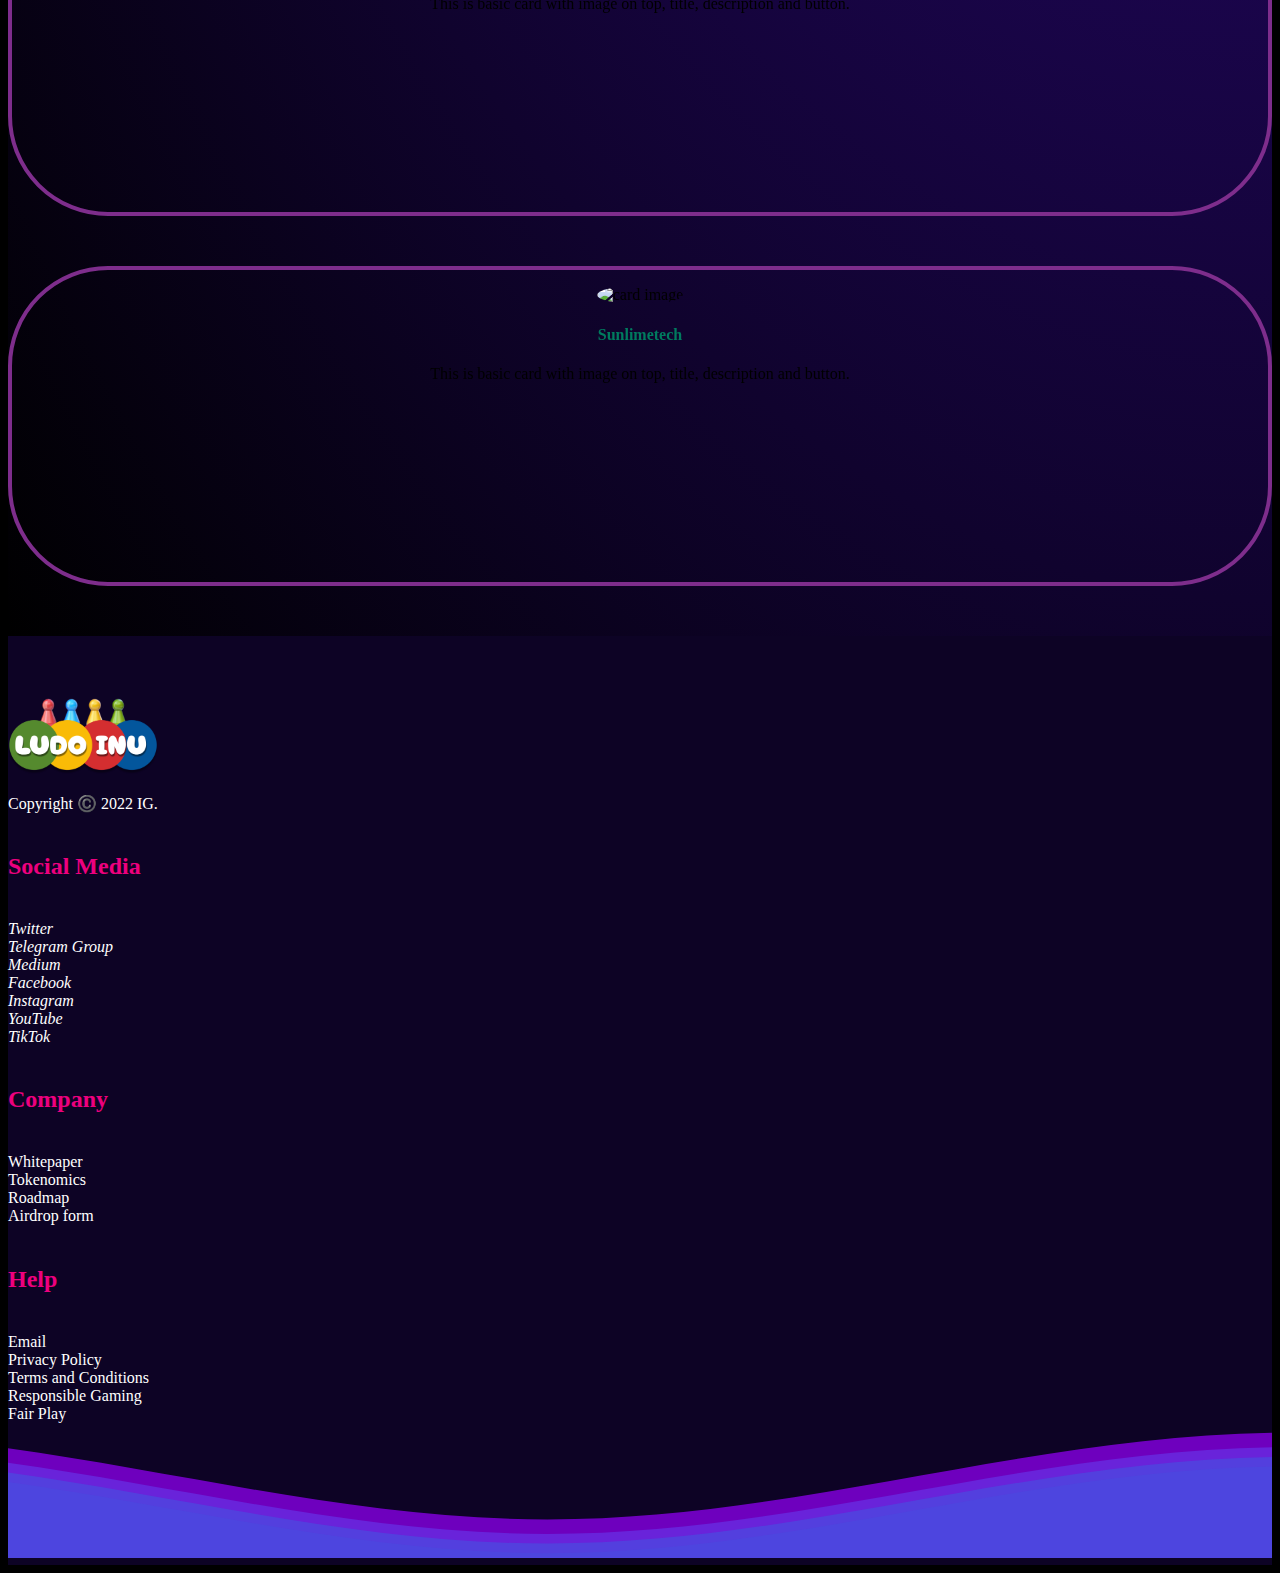
==== commit 339be300: "Update index.html" ====
--- a/index.html
+++ b/index.html
@@ -256,7 +256,7 @@
                   <li class="__item __left">
                     <span class="connector"></span>
                     <div class="text">
-                      <b>Q4 2019</b>
+                      <b>Q1 2019</b>
                       <br/>
                       <span>Emergence</span>
                       <hr />
@@ -285,11 +285,11 @@
                     </div>
                   </li>
             
-                  <li class="__year">2019</li>
+                  <li class="__year">2021</li>
                   <li class="__item __right">
                     <span class="connector"></span>
                     <div class="text">
-                      <b>Q1 2019</b>
+                      <b>Q1 2021</b>
                       <br/>
                       <span>Convenience Store Franchising</span>
                       <hr />
@@ -299,7 +299,7 @@
                   <li class="__item __left">
                     <span class="connector"></span>
                     <div class="text">
-                      <b>Q2 2019</b>
+                      <b>Q2 2021</b>
                       <br/>
                       <span>Bitcoin akdskbksd hjsdbc sJHcvsdcsdjsd kjsdbc </span>
                     </div>
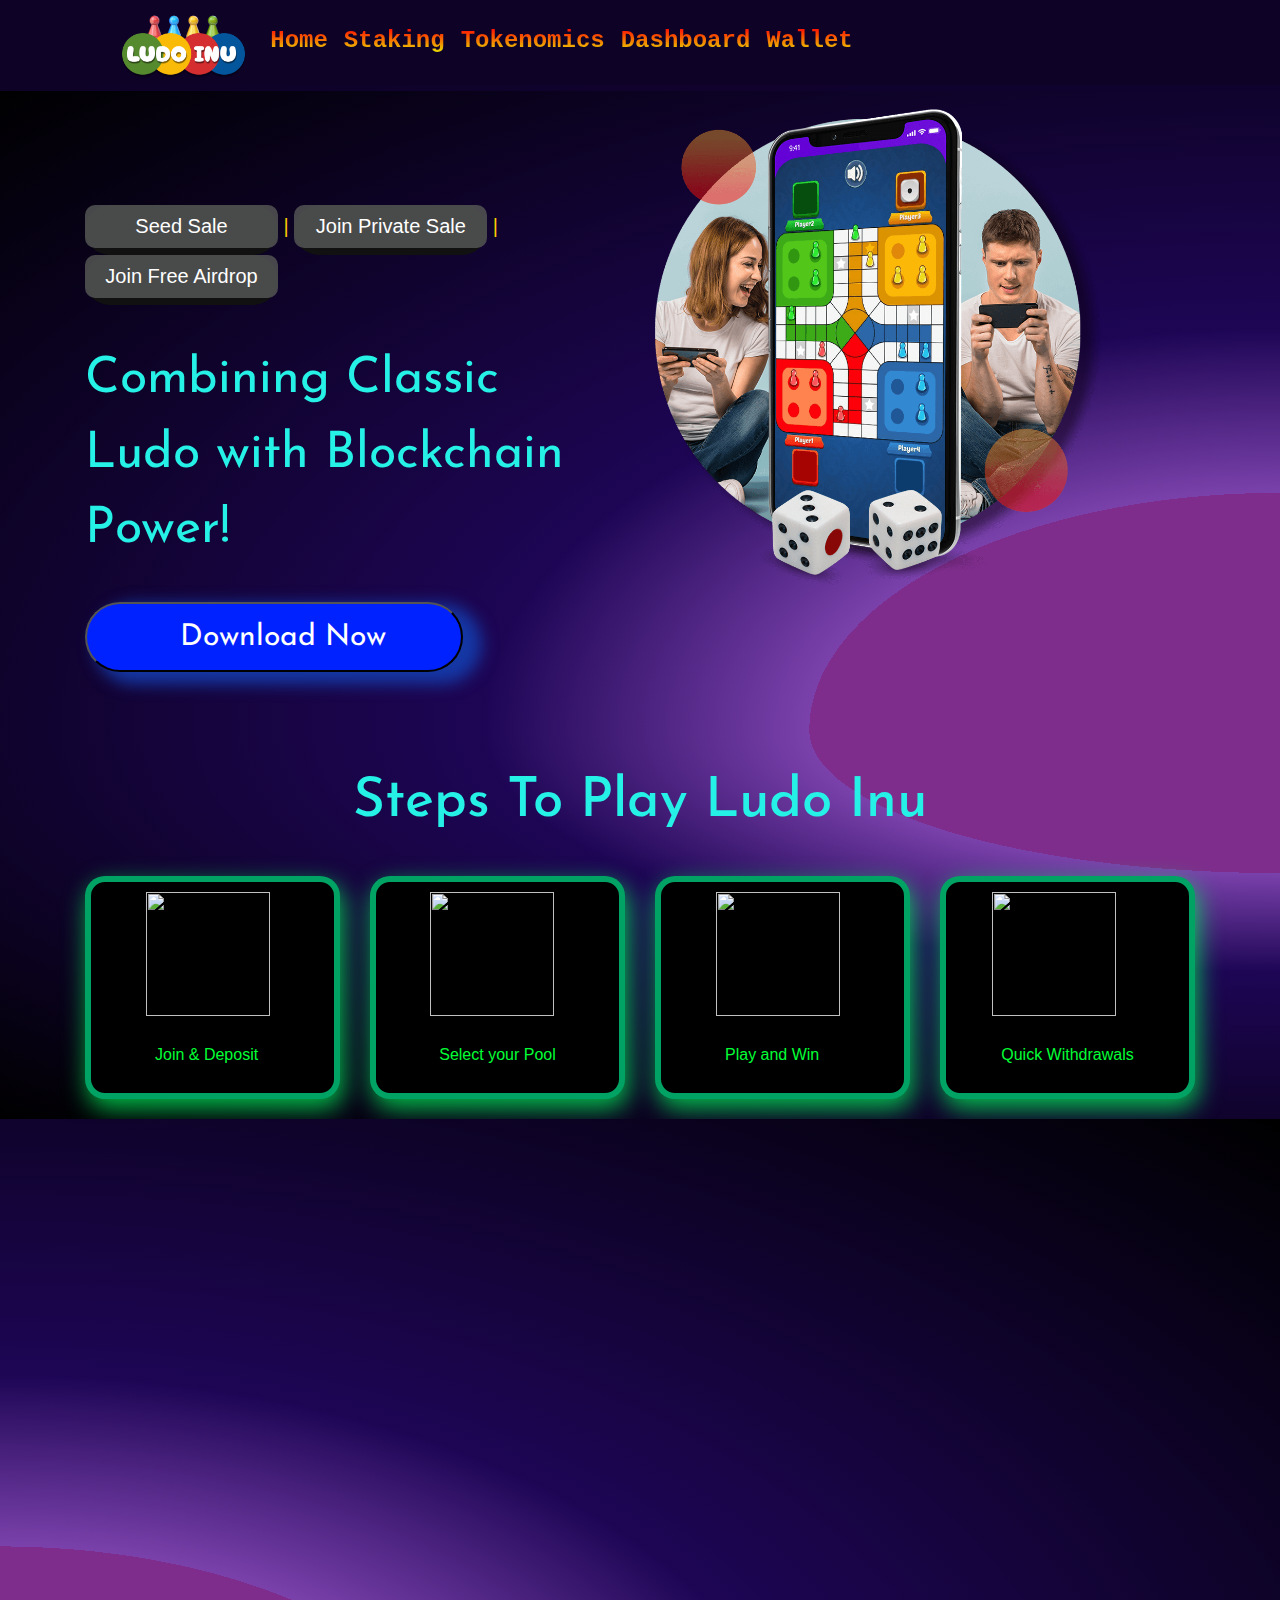
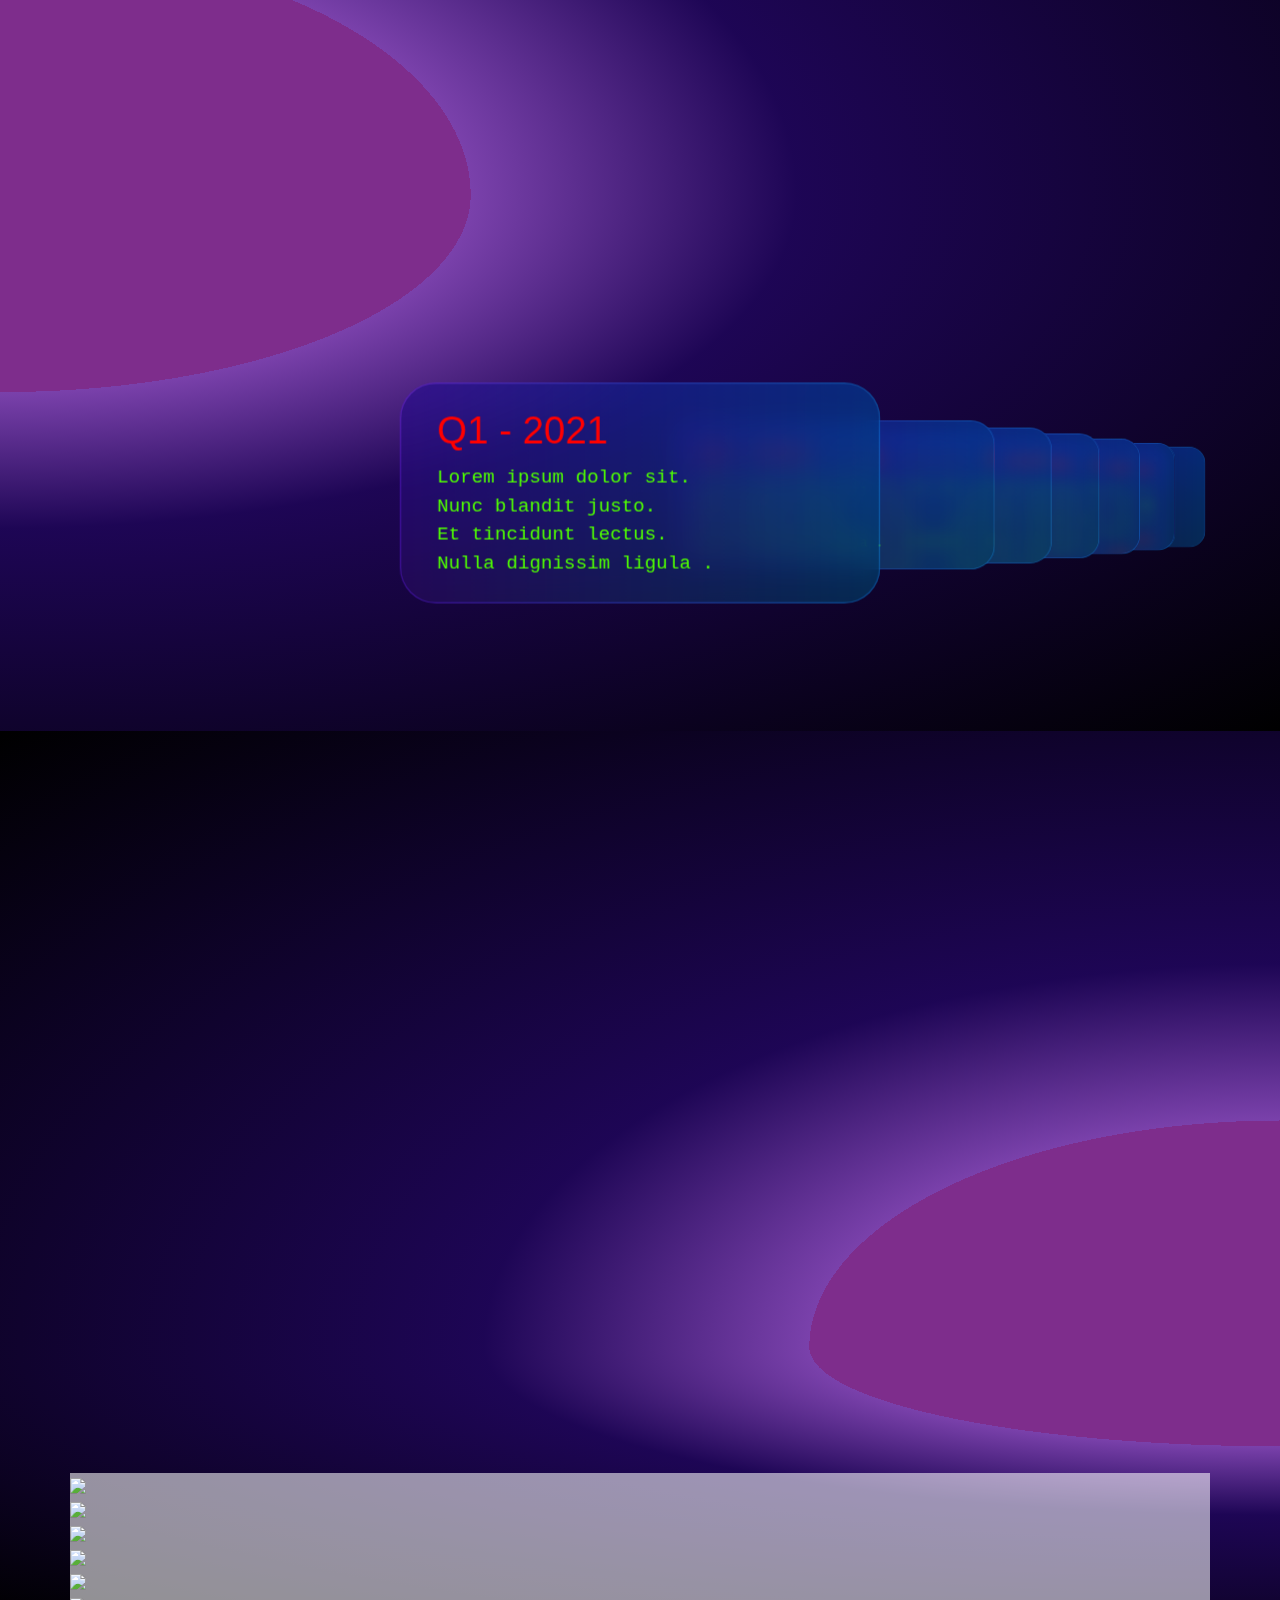
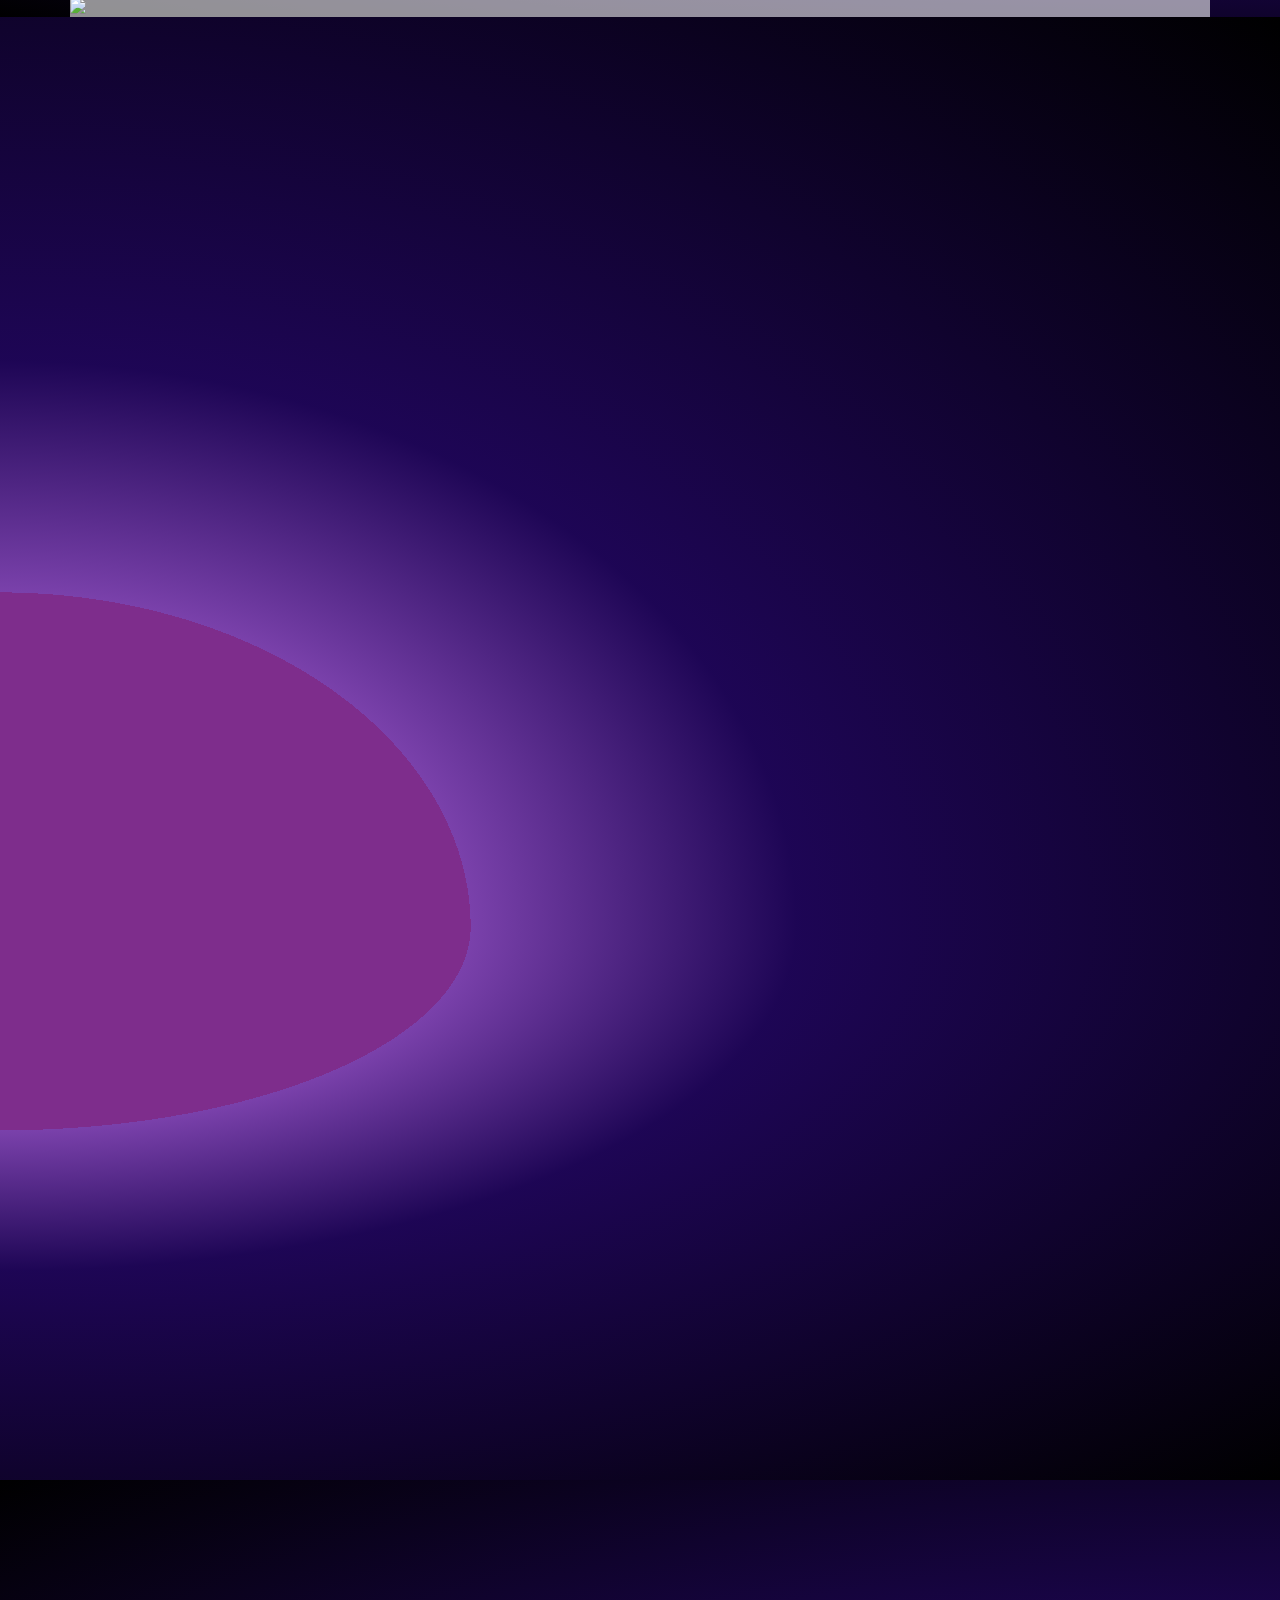
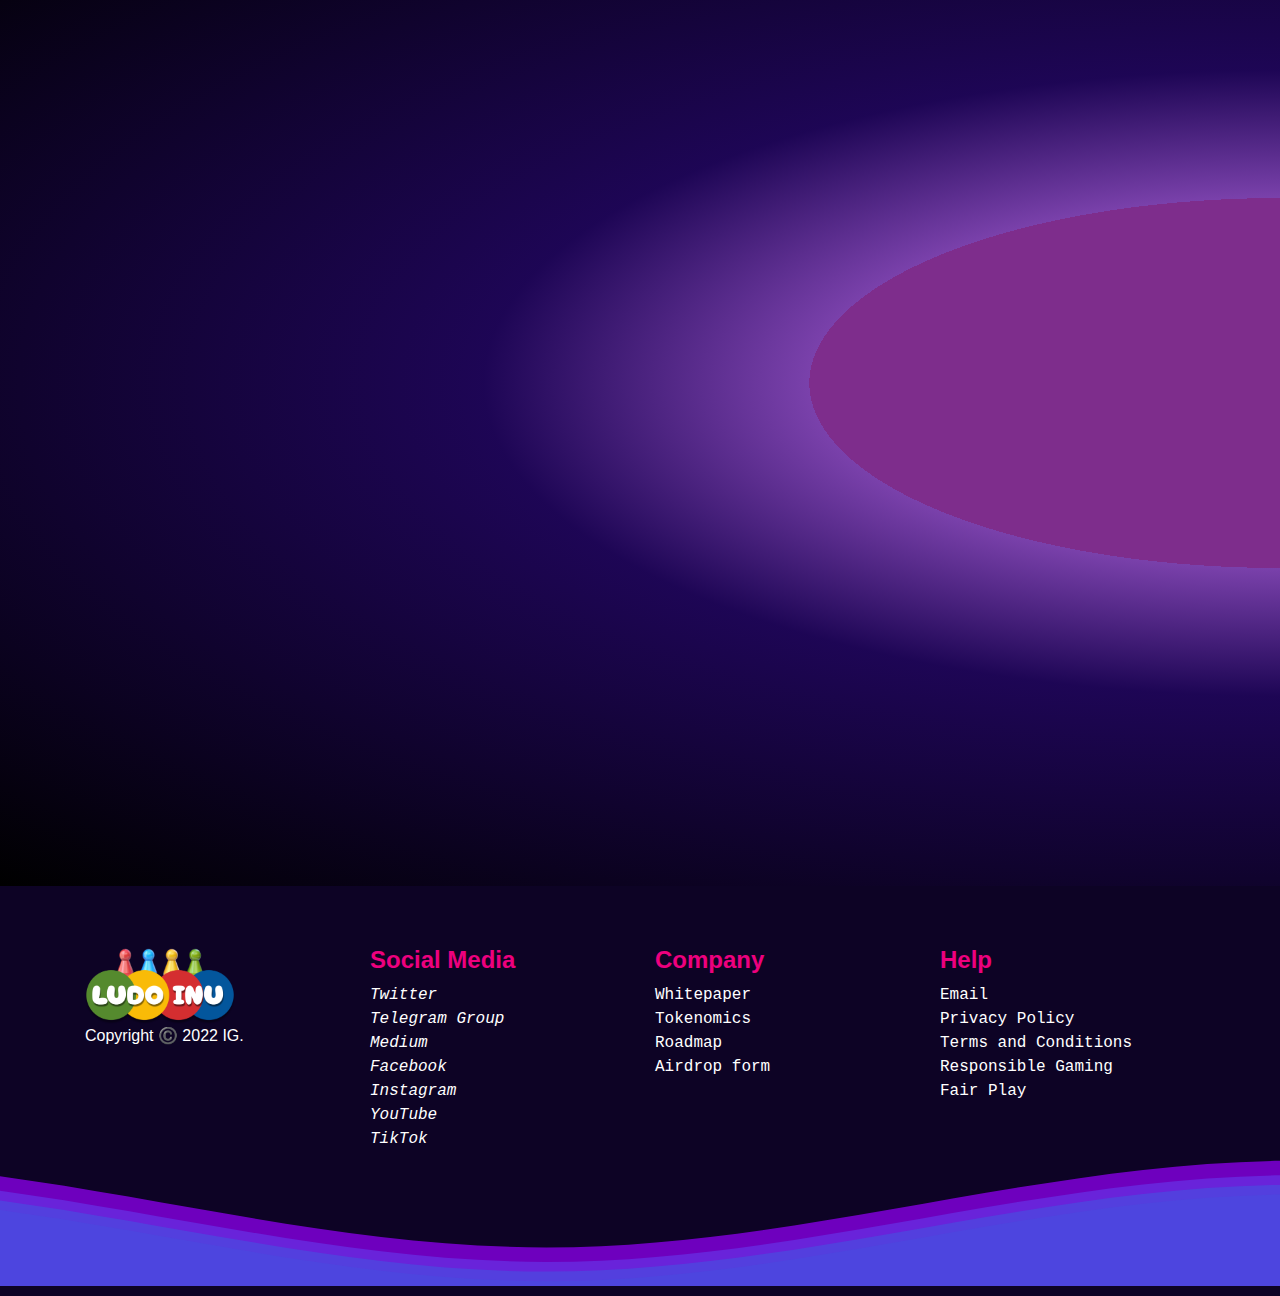
==== commit 251c2f16: "Initial commit" ====
--- a/index.html
+++ b/index.html
@@ -20,29 +20,34 @@
     <link href="https://fonts.googleapis.com/css2?family=Anton&family=Bangers&family=Bebas+Neue&family=Poppins:ital,wght@1,700&family=Rubik+Moonrocks&family=Rubik+Wet+Paint&display=swap" rel="stylesheet">
    
    <!-- 3d pi chart -->
-   <script src="https://www.amcharts.com/lib/3/amcharts.js"></script>
-   <script src="https://www.amcharts.com/lib/3/pie.js"></script>
-   <!-- <script src="https://www.amcharts.com/lib/3/plugins/export/export.min.js"></script> -->
-   <!-- <link rel="stylesheet" href="https://www.amcharts.com/lib/3/plugins/export/export.css" type="text/css" media="all" /> -->
+   <!-- <link href="//maxcdn.bootstrapcdn.com/bootstrap/4.1.1/css/bootstrap.min.css" rel="stylesheet" id="bootstrap-css"> -->
+   <!-- <script src="//maxcdn.bootstrapcdn.com/bootstrap/4.1.1/js/bootstrap.min.js"></script> -->
+   <!-- <script src="//code.jquery.com/jquery-1.11.1.min.js"></script> -->
+   <!------ Include the above in your HEAD tag ---------->
+   
+   
+   
+   <script type="text/javascript" src="//cdnjs.cloudflare.com/ajax/libs/Chart.js/1.0.1/Chart.min.js"></script>
+
+
 
 <!-- partners -->
 
-<!-- <link href="https://maxcdn.bootstrapcdn.com/bootstrap/3.3.6/css/bootstrap.min.css" rel="stylesheet"> -->
 
 <script src="https://code.jquery.com/jquery-2.2.4.min.js"></script>
 
 <script src="https://cdnjs.cloudflare.com/ajax/libs/bxslider/4.2.5/jquery.bxslider.js"></script>
 
-
-<!-- mobile view -->
+<!-- tiken summary -->
+<link href="//maxcdn.bootstrapcdn.com/bootstrap/4.1.1/css/bootstrap.min.css" rel="stylesheet" id="bootstrap-css">
+
 
 <!-- see on image  -->
-            <!-- <script src="//maxcdn.bootstrapcdn.com/bootstrap/4.0.0/js/bootstrap.min.js"></script> -->
-            <!-- <script src="//cdnjs.cloudflare.com/ajax/libs/jquery/3.2.1/jquery.min.js"></script> -->
 
     <!-- Aos Library -->
      <link rel="stylesheet" href="https://unpkg.com/aos@next/dist/aos.css" />
     <link rel="stylesheet" href="style.css">
+    <link rel="stylesheet" href="roadmap.css">
     <link rel="stylesheet" href="mobile.css">
     <link rel="stylesheet" href="ipad.css">
     <link rel="stylesheet" href="ipadpro.css">
@@ -64,13 +69,19 @@
             <div class="collapse navbar-collapse" id="navbarSupportedContent">
                 <ul class="navbar-nav ms-auto mb-2 mb-lg-0">
                     <li class="nav-item">
-                        <a class="nav-link active" aria-current="page" href="#home">Home</a>
+                        <a class="nav-link active" aria-current="page" href="#home"><h4 class="wobble"><b>Home</b></h4></a>
                     </li>
                     <li class="nav-item">
-                        <a class="nav-link active" aria-current="page" href="#sta">Staking</a>
+                        <a class="nav-link active" aria-current="page" href="#sta"><h4 class="wobble"><b>Staking</b></h4></a>
                     </li>
                     <li class="nav-item">
-                        <a class="nav-link active" aria-current="page" href="#test">Tokenomics</a>
+                        <a class="nav-link active" aria-current="page" href="#test"><h4 class="wobble"><b>Tokenomics</b></h4></a>
+                    </li>
+                    <li class="nav-item">
+                        <a class="nav-link active" aria-current="page" href="#test"><h4 class="wobble"><b>Dashboard</b></h4></a>
+                    </li>
+                    <li class="nav-item">
+                        <a class="nav-link active" aria-current="page" href="#test"><h4 class="wobble"><b>Wallet</b></h4></a>
                     </li>
                 </ul>
             </div>
@@ -87,13 +98,19 @@
             <div class="collapse navbar-collapse" id="navbarSupportedContent">
                 <ul class="navbar-nav ms-auto mb-2 mb-lg-0">
                     <li class="nav-item">
-                        <a class="nav-link active" aria-current="page" href="#home">Home</a>
+                        <a class="nav-link active" aria-current="page" href="#home"><h4 class="wobble" data-animation="skew">Home</h4></a>
                     </li>
                     <li class="nav-item">
-                        <a class="nav-link active" aria-current="page" href="#sta">Staking</a>
+                        <a class="nav-link active" aria-current="page" href="#sta"><h4 class="wobble" data-animation="skew">Staking</h4></a>
                     </li>
                     <li class="nav-item">
-                        <a class="nav-link active" aria-current="page" href="#test">Tokenomics</a>
+                        <a class="nav-link active" aria-current="page" href="#test"><h4 class="wobble" data-animation="skew">Tokenomics</h4></a>
+                    </li>
+                    <li class="nav-item">
+                        <a class="nav-link active" aria-current="page" href="#test"><h4 class="wobble" data-animation="skew">Dashboard</h4></a>
+                    </li>
+                    <li class="nav-item">
+                        <a class="nav-link active" aria-current="page" href="#test"><h4 class="wobble" data-animation="skew">Wallet</h4></a>
                     </li>
                   
                   
@@ -102,8 +119,8 @@
         </div>
     </nav>
 
-
-    <section class="first" id="home">
+ 
+    <section class="first" id="home" style="padding-bottom: 58px;">
         <div class="container">
             <div class="row">
                 <div class="col-md-6 first1">
@@ -121,27 +138,48 @@
         </div>
     </section>
 
-    <section class="second" id="abt">
+    <section class="second" id="test">
+        <h1 class="head2" data-aos="zoom-in" data-aos-duration="1700">Steps To Play Ludo Inu</h1>
         <div class="container">
             <div class="row">
-                <div class="col-md-6 second1">
-                    <img data-aos="flip-left" data-aos-duration="2000" src="assets/dicedice1.png" class="imgsec2" alt="" style="width: 100%;">
-                </div>
-                <div class="col-md-6 second1 secondm" data-aos="fade-left" data-aos-duration="2000">
-                    <h1 class="head">About Ludo Inu</h1>
-                    <p class="about">Ludo Inu is an Indian Gaming platform dedicated to providing Next-Gen Gaming
-                        solutions
-                        to our users.
-                        We provide real-time and real money gaming experiences to our users.
-                        Users can play Indian Traditional, Much favorable, and Number 1. Game of Ludo on their
-                        mobile phone.
-                        Our users can play Ludo among locals bypassing mobile or can play with friends across
-                        different places in multiplayer cum play with friends mode.
-                        Our Play with Online Mode help users to play with the unlimited number of players across
-                        country via there mobile phone with real money mode.</p>
-                </div>
+                <div class="col-xs-12 col-sm-6 col-md-3">
+                   <div class="box">
+                    <ul>
+                    <figure><img src="http://www.webcoderskull.com/img/team4.png" class="img1" alt=""></figure>
+                      <p>Join & Deposit</p>
+                      </ul>
+                    </div>
+                </div>
+      
+                <div class="col-xs-12 col-sm-6 col-md-3">
+                    <div class="box">
+                        <ul>
+                        <figure><img src="http://www.webcoderskull.com/img/team4.png" class="img1" alt=""></figure>
+                      <p>Select your Pool</p>
+                    </ul>
+                    </div>
+                </div>
+      
+                <div class="col-xs-12 col-sm-6 col-md-3">
+                    <div class="box">
+                        <ul>
+                        <figure><img src="http://www.webcoderskull.com/img/team4.png" class="img1" alt=""></figure>
+                        <p>Play and Win</p>
+                    </ul>
+                    </div>
+                </div>
+      
+                 <div class="col-xs-12 col-sm-6 col-md-3">
+                    <div class="box">
+                        <ul>
+                        <figure><img src="http://www.webcoderskull.com/img/team4.png" class="img1" alt=""></figure>
+                       <p>Quick Withdrawals</p>
+                    </ul>
+                    </div>
+                </div>
+      
             </div>
-        </div>
+         </div>
     </section>
 
     <section class="third" id="feat">
@@ -241,1342 +279,703 @@
     </section>
 
 
-<!-- roadmap -->
-
-
-
-<section class="fourth deks" id="feat">
+   <!-- roadmap -->
+
+
+
+      <section class="fourth deks" id="feat">
     <h1 class="head2" data-aos="fade-up" data-aos-duration="1700">Roadmap</h1>
     <div class="container">
-        <div class="row">               
-            <div id="roadmap__container">
-                <ul id="roadmap">
-                  <div id="endpoint"></div>
-                  <li class="__year">2019</li>
-                  <li class="__item __left">
-                    <span class="connector"></span>
-                    <div class="text">
-                      <b>Q1 2019</b>
-                      <br/>
-                      <span>Emergence</span>
-                      <hr />
-                      <span>Analysis hjassgsdjhasjhasd sdvjch sdad dc ahjcv</span>
-                    </div>
-                  </li>
-                  <li class="__year">2020</li>
-                  <li class="__item __right">
-                    <span class="connector"></span>
-                    <div class="text">
-                      <b>Q1 2020</b>
-                      <br/>
-                      <span>Oct-2017 hgashj hjsa</span>
-                      <hr />
-                      <span>kjdc sdshbcsd cjsdsd sdksdmbk sd</span>
-                    </div>
-                  </li>
-                  <li class="__item __left">
-                    <span class="connector"></span>
-                    <div class="text">
-                      <b>Q2 2020</b>
-                      <br/>
-                      <span>New Exchange </span>
-                      <hr />
-                      <span>Transfer from participants nmasdabdjasbkj</span>
-                    </div>
-                  </li>
-            
-                  <li class="__year">2021</li>
-                  <li class="__item __right">
-                    <span class="connector"></span>
-                    <div class="text">
-                      <b>Q1 2021</b>
-                      <br/>
-                      <span>Convenience Store Franchising</span>
-                      <hr />
-                      <span>jhADBS jkhksDB jSDvbvfd convience stores</span>
-                    </div>
-                  </li>
-                  <li class="__item __left">
-                    <span class="connector"></span>
-                    <div class="text">
-                      <b>Q2 2021</b>
-                      <br/>
-                      <span>Bitcoin akdskbksd hjsdbc sJHcvsdcsdjsd kjsdbc </span>
-                    </div>
-                  </li>
-                </ul>
-              </div>
-
+        <div class="row">
+<div class="slider">
+  <div class="slide">
+    <div class="slide-container">
+      <h2 class="slide-Title">Q1 - 2021</h2>
+      <div class="slide-description">
+        <ul>
+          <li>Lorem ipsum dolor sit.</li>
+          <li>Nunc blandit justo. </li>
+          <li>Et tincidunt lectus. </li>
+          <li>Nulla dignissim ligula .</li>
+        </ul>
+      </div>
+    </div>
+  </div>
+  <div class="slide">
+    <div class="slide-container">
+      <h2 class="slide-Title">Q2 - 2021</h2>
+      <div class="slide-description">
+        <ul>
+            <li>Lorem ipsum dolor sit.</li>
+            <li>Nunc blandit justo. </li>
+            <li>Et tincidunt lectus. </li>
+            <li>Nulla dignissim ligula .</li>
+        </ul>
+      </div>
+    </div>
+  </div>
+  <div class="slide">
+    <div class="slide-container">
+      <h2 class="slide-Title">Q3 - 2021</h2>
+      <div class="slide-description">
+        <ul>
+            <li>Lorem ipsum dolor sit.</li>
+            <li>Nunc blandit justo. </li>
+            <li>Et tincidunt lectus. </li>
+            <li>Nulla dignissim ligula .</li>
+        </ul>
+      </div>
+    </div>
+  </div>
+  <div class="slide active">
+    <div class="slide-container">
+      <h2 class="slide-Title">Q4 - 2021</h2>
+      <div class="slide-description">
+        <ul>
+            <li>Lorem ipsum dolor sit.</li>
+            <li>Nunc blandit justo. </li>
+            <li>Et tincidunt lectus. </li>
+            <li>Nulla dignissim ligula .</li>
+        </ul>
+      </div>
+    </div>
+  </div>
+  <div class="slide">
+    <div class="slide-container">
+      <h2 class="slide-Title">Q1 - 2022</h2>
+      <div class="slide-description">
+        <ul>
+            <li>Lorem ipsum dolor sit.</li>
+            <li>Nunc blandit justo. </li>
+            <li>Et tincidunt lectus. </li>
+            <li>Nulla dignissim ligula .</li>
+        </ul>
+      </div>
+    </div>
+  </div>
+  <div class="slide">
+    <div class="slide-container">
+      <h2 class="slide-Title">Q2 - 2022</h2>
+      <div class="slide-description">
+        <ul>
+            <li>Lorem ipsum dolor sit.</li>
+            <li>Nunc blandit justo. </li>
+            <li>Et tincidunt lectus. </li>
+            <li>Nulla dignissim ligula .</li>
+        </ul>
+      </div>
+    </div>
+  </div>
+  <div class="slide">
+    <div class="slide-container">
+      <h2 class="slide-Title">Q3 - 2022</h2>
+      <div class="slide-description">
+        <ul>
+            <li>Lorem ipsum dolor sit.</li>
+            <li>Nunc blandit justo. </li>
+            <li>Et tincidunt lectus. </li>
+            <li>Nulla dignissim ligula .</li>
+        </ul>
+      </div>
+    </div>
+  </div>
+</div>
+
+
+<script>
+    var Slider = function() {
+  var total, $slide, $slider, sliderWidth, increment = 120;
+  var on = function() {
+    $slider = $('.slider');
+    $slide = $('.slide');
+    sliderWidth = $slider.width();
+    total = $slide.length;
+    position();
+  }
+
+  var position = function() {
+    var sign, half = $('.active').index(), x = 0, z = 0, zindex,scaleX = 1.3,scaleY = 1.3, transformOrigin;
+    $slide.each(function(index, element) {
+      scaleX = scaleY = 1;
+      transformOrigin = sliderWidth / 2;
+      if(index < half) {
+        sign = 1;
+        zindex = index + 1;
+        x = sliderWidth / 2 - increment * (half - index + 1);
+        z =  -increment * (half - index + 1);
+      } else if(index > half) {
+        sign = -1
+        zindex = total - index;
+        x = sliderWidth / 2 + increment * (index - half + 1);
+        z =  -increment * (index - half + 1);
+      } else {
+        sign = 0;
+        zindex = total;
+        x = sliderWidth / 2;
+        z = 1;
+        scaleX = scaleY = 1.2;
+        transformOrigin = 'initial';
+      }
+      $(element).css(
+        {
+          'transform': 'translate3d(' + calculateX(x, sign, 300) + 'px, 0,' + z + 'px) scale3d(' + scaleX + ',' + scaleY + ', 1)',
+          'z-index': zindex,
+          'transform-origin-x': transformOrigin
+        }
+      );
+    });
+  };
+
+  var calculateX = function(position, sign, width) {
+    switch(sign) {
+      case 1:
+      case 0: return position - width / 2;
+      case -1: return position - width / 2;
+    }
+  }
+  
+  var imageSize = function() {
+    return $slider.width() / 3;
+  }
+  
+  var recalculateSizes = function() {
+    sliderWidth = $slider.width();
+    position();
+  }
+  
+  var clickedImage = function() {
+    $('.active').removeClass('active');
+    $(this).addClass('active');
+    position();
+  }
+  
+  var addEvents = function() {
+    $( window ).resize(recalculateSizes);
+    $(document).on('click','.slide', clickedImage);
+  }
+  
+  return {
+    init: function() {
+      on();
+      addEvents();
+    }
+  };
+}();
+
+$(function(){
+  var slider = Slider.init();
+})
+</script>
+</div>
+</div>
+    </section>
+
+
+    <!-- token summary section -->
+
+    <!-- <section class="third" id="feat">
+    <h1 class="head2" data-aos="fade-up" data-aos-duration="1700">Token Summary Section</h1>
+    <div class="container">
+        <div class="row">
+        
+            <div class="table-responsive" id="sailorTableArea">
+                <table id="sailorTable" class="table table-striped table-bordered" width="100%">
+             
+                    <thead>
+                        <tr>
+                            <th>Total Supply</th>
+                            <th>Symbol</th>
+                            <th>Network</th>
+                            <th>Initial Marketcap</th>
+                        </tr>
+                    </thead>
+                    <tbody>
+                        <tr>
+                            <td>500000000</td>
+                            <td>LUDO</td>
+                            <td>Binance Smart Chain</td>
+                            <td>4350000</td>
+                        </tr>
+                       
+                    </tbody>
+                </table>
+                </div>
+         
         </div>
     </div>
-</section>
-
-
-<!-- tokenomi  pie chart -->
-
-    <section class="third" id="test">
+</section> -->
+
+
+
+
+
+  <!-- tokenomi  pie chart -->
+
+  <section class="first" id="abt" style="margin-top: 0px;">
+    <h1 class="head2" data-aos="zoom-in" data-aos-duration="1700">Tokenomics</h1>
+    <div class="container">
+        <div class="row">
+            <div class="col-md-6 second1">
+                       
+                            <div class="chart">
+                                <canvas id="property_types" class="pie"></canvas>
+                                <div id="pie_legend" class="py-3 text-left col-md-7 mx-auto"></div>
+                            </div>
+                
         
-        <script>
-           var chart = AmCharts.makeChart( "chartdiv", {
-  "type": "pie",
-  "theme": "light",
-   "legend":{
-   	"position":"right",
-    "marginRight":100,
-    "autoMargins":false
-  },
-  "dataProvider": [ {
-    "type": "Seed Sale",
-    "value": 8,
-     "color":"red"
-   
-  }, {
-    "type": "Private Sale",
-    "value": 12,
-    "color":"yellow"
-  }, {
-    "type": "Public sale",
-    "value": 9,
-    "color":"blue"
-  },{
-    "type": "Liquidity",
-    "value": 11,
-    "color":"purple"
-  },{
-    "type": "Ecosystem/Marketing",
-    "value": 12,
-    "color":"orange"
-  },{
-    "type": "Team",
-    "value": 10,
-    "color":"pink"
-  },{
-    "type": "Advisors",
-    "value": 7,
-    "color":"skyblue"
-  },{
-    "type": "P&E",
-    "value": 20,
-    "color":"green"
-  },{
-    "type": "Staking",
-    "value": 10,
-    "color":"black"
-  },{
-    "type": "Airdrop",
-    "value": 1,
-    "color":"brown"
-  }],
-   "colorField": "color",
-  "valueField": "value",
-  "titleField": "type",
-  "outlineAlpha": 0.4,
-  "depth3D": 15,
-  "balloonText": "[[title]]<br><span style='font-size:14px'><b>[[value]]</b> ([[percents]]%)</span>",
-  "angle": 30,
-  "export": {
-    "enabled": true
-  }
-} );
-         </script>
-        <div class="container">
-            <div class="row">
-                <h1 class="head2" data-aos="zoom-in" data-aos-duration="1700">Tokenomics</h1>
-                <div id="chartdiv" style="background-color: rgba(194 192 192 / 56%);"></div>
+
+             <script>
+
+	// global options variable
+	var options = {
+		responsive: true,
+		easing:'easeInExpo',
+		scaleBeginAtZero: true,
+        // you don't have to define this here, it exists inside the global defaults
+		legendTemplate: "<ul class=\"<%=name.toLowerCase()%>-legend\"><% for (var i=0; i<segments.length; i++){%><li><span style=\"background-color:<%=segments[i].fillColor%>\"></span><%if(segments[i].label){%><%=segments[i].label%><%}%></li><%}%></ul>"
+	}
+
+		// PIE
+		// PROPERTY TYPE DISTRIBUTION
+		// context
+		var ctxPTD = $("#property_types").get(0).getContext("2d");
+		// data
+		var dataPTD = [
+			{
+				label: "Seed Sale",
+				color: "red",
+				highlight: "red",
+				value: 8
+			},
+			{
+				label: "Private Sale",
+				color: "yellow",
+				highlight: "yellow",
+				value: 12
+			},
+			{
+				label: "Public Sale",
+				color: "blue",
+				highlight: "blue",
+				value: 9
+			},
+			{
+				label: "Liquidity",
+				color: "purple",
+				highlight: "purple",
+				value: 11
+			},
+			{
+				label: "Ecosystem/Marketing",
+				color: "orange",
+				highlight: "orange",
+				value: 12
+			},
+			{
+				label: "Team",
+				color: "pink",
+				highlight: "pink",
+				value: 10
+			},
+            {
+				label: "Advisors",
+				color: "skyblue",
+				highlight: "skyblue",
+				value: 7
+			},
+            {
+				label: "P&E",
+				color: "green",
+				highlight: "green",
+				value: 20
+			},
+            {
+				label: "Staking",
+				color: "black",
+				highlight: "black",
+				value: 10
+			},
+            {
+				label: "Airdrop",
+				color: "brown",
+				highlight: "brown",
+				value: 1
+			},
+			
+		]
+
+		// Property Type Distribution
+		var propertyTypes = new Chart(ctxPTD).Pie(dataPTD, options);
+			// pie chart legend
+			$("#pie_legend").html(propertyTypes.generateLegend());
+
+
+
+
+             </script>
+            </div>
+            <div class="col-md-6 second1 secondm" data-aos="fade-left" data-aos-duration="2000">
+                <div class="container1">
+                    <div class="fillmult" data-width="90%" style="background-color:red">
+                        <span><b>Seed Sale </b></span>    
+                    </div>
+                </div>
+                <div class="container1">
+                    <div class="fillmult" data-width="50%" style="background-color:yellow">
+                        <span><b>Private Sale</b></span>    
+                    </div>
+                </div>
+                <div class="container1">
+                    <div class="fillmult" data-width="70%" style="background-color:blue">
+                        <span><b>Public Sale</b></span>    
+                    </div>
+                </div>
+                <div class="container1">
+                    <div class="fillmult" data-width="20%" style="background-color:purple">
+                        <span><b>Liquidity</b></span>    
+                    </div>
+                </div>
+                <div class="container1">
+                    <div class="fillmult" data-width="90%" style="background-color:orange">
+                        <span><b> Ecosystem/Marketing </b></span>    
+                    </div>
+                </div>
+                <div class="container1">
+                    <div class="fillmult" data-width="50%" style="background-color:pink">
+                        <span><b> Team</b></span>    
+                    </div>
+                </div>
+                <div class="container1">
+                    <div class="fillmult" data-width="70%" style="background-color:skyblue">
+                        <span><b>Advisors</b></span>    
+                    </div>
+                </div>
+                <div class="container1">
+                    <div class="fillmult" data-width="20%" style="background-color:green">
+                        <span><b>P&E</b></span>    
+                    </div>
+                </div>
+                <div class="container1">
+                    <div class="fillmult" data-width="20%" style="background-color:black">
+                        <span><b>Staking</b></span>    
+                    </div>
+                </div>
+                <div class="container1">
+                    <div class="fillmult" data-width="20%" style="background-color:brown">
+                        <span><b>Airdrop</b></span>    
+                    </div>
+                </div>
+                
             </div>
         </div>
-    </section>
+    </div>
+    <script>
+        $('.container1 > div').each(function(){
+    var width=$(this).data('width');
+    $(this).animate({ width: width }, 2500);
+    $(this).after( '<span class="perc">' + width + '</span>');
+    $('.perc').delay(3000).fadeIn(1000);
+}); 
+
+
+    </script>
+</section>
+
+    
 
 
     <!-- partners -->
    
-    <section class="fourth deks" id="feat">
+    <section class="second" id="feat">
         <h1 class="head2" data-aos="zoom-in" data-aos-duration="1700">Partners</h1>
         <div class="container" style="background-color:rgba(255, 255, 255, 0.568) ;">
             <div class="row">
                 <div class="carousel-client">
-                    <div class="slide"><a href="#"><img src="https://mariongrandvincent.github.io/HTML-Personal-website/img-codePen/slider-logo1.png"></a></div>
-                    <div class="slide"><a href="#"><img src="https://mariongrandvincent.github.io/HTML-Personal-website/img-codePen/slider-logo2.png"></a></div>
-                    <div class="slide"><a href="#"><img src="https://mariongrandvincent.github.io/HTML-Personal-website/img-codePen/slider-logo3.png"></a></div>
-                    <div class="slide"><a href="#"><img src="https://mariongrandvincent.github.io/HTML-Personal-website/img-codePen/slider-logo1.png"></a></div>
-                    <div class="slide"><a href="#"><img src="https://mariongrandvincent.github.io/HTML-Personal-website/img-codePen/slider-logo2.png"></a></div>
-                    <div class="slide"><a href="#"><img src="https://mariongrandvincent.github.io/HTML-Personal-website/img-codePen/slider-logo3.png"></a></div>
+                    <div class="slide1"><a href="#"><img src="https://mariongrandvincent.github.io/HTML-Personal-website/img-codePen/slider-logo1.png"></a></div>
+                    <div class="slide1"><a href="#"><img src="https://mariongrandvincent.github.io/HTML-Personal-website/img-codePen/slider-logo2.png"></a></div>
+                    <div class="slide1"><a href="#"><img src="https://mariongrandvincent.github.io/HTML-Personal-website/img-codePen/slider-logo3.png"></a></div>
+                    <div class="slide1"><a href="#"><img src="https://mariongrandvincent.github.io/HTML-Personal-website/img-codePen/slider-logo1.png"></a></div>
+                    <div class="slide1"><a href="#"><img src="https://mariongrandvincent.github.io/HTML-Personal-website/img-codePen/slider-logo2.png"></a></div>
+                    <div class="slide1"><a href="#"><img src="https://mariongrandvincent.github.io/HTML-Personal-website/img-codePen/slider-logo3.png"></a></div>
                 </div>
             </div>
         </div>
     </section>
 
     <!-- as see on  -->
-    
-    <section class="third" id="feat">
-        <h1 class="head2" data-aos="zoom-in" data-aos-duration="1700">As seen On</h1>
+
+    <section class="our-webcoderskull padding-lg" style="margin-top: 0px;">
+        <section class="third" id="feat">
+        <h1 class="head2" data-aos="zoom-in" data-aos-duration="1700">As Seen On</h1>
         <div class="container">
-            <div class="row">
-                <div class="col-xs-12 col-sm-6 col-md-4">
-                    <div class="image-flip" >
-                        <div class="mainflip flip-0">
-                            <div class="frontside">
-                                <div class="card">
-                                    <div class="card-body text-center">
-                                        <p><img class=" img-fluid" src="https://sunlimetech.com/portfolio/boot4menu/assets/imgs/team/img_01.png" alt="card image"></p>
-                                        <h4 class="card-title">Sunlimetech</h4>
-                                        <p class="card-text">This is basic card with image on top, title, description and button.</p>
-                                        <a href="https://www.fiverr.com/share/qb8D02" class="btn btn-primary btn-sm"><i class="fa fa-plus"></i></a>
-                                    </div>
-                                </div>
-                            </div>
-                            <div class="backside">
-                                <div class="card">
-                                    <div class="card-body text-center">
-                                        <h4 class="card-title">Sunlimetech</h4>
-                                        <p class="card-text">This is basic card with image on top, title, description and button.This is basic card with image on top, title, description and button.This is basic card with image on top, title, description and button.</p>
-                                        <ul class="list-inline">
-                                            <li class="list-inline-item">
-                                                <a class="social-icon text-xs-center" target="_blank" href="https://www.fiverr.com/share/qb8D02">
-                                                    <i class="fab fa-facebook"></i>
-                                                </a>
-                                            </li>
-                                            <li class="list-inline-item">
-                                                <a class="social-icon text-xs-center" target="_blank" href="https://www.fiverr.com/share/qb8D02">
-                                                    <i class="fab fa-twitter"></i>
-                                                </a>
-                                            </li>
-                                            <li class="list-inline-item">
-                                                <a class="social-icon text-xs-center" target="_blank" href="https://www.fiverr.com/share/qb8D02">
-                                                    <i class="fab fa-skype"></i>
-                                                </a>
-                                            </li>
-                                            <li class="list-inline-item">
-                                                <a class="social-icon text-xs-center" target="_blank" href="https://www.fiverr.com/share/qb8D02">
-                                                    <i class="fab fa-google"></i>
-                                                </a>
-                                            </li>
-                                        </ul>
-                                    </div>
-                                </div>
-                            </div>
-                        </div>
-                    </div>
-                </div>
-                <!-- team -->
-                <div class="col-xs-12 col-sm-6 col-md-4">
-                    <div class="image-flip" >
-                        <div class="mainflip flip-0">
-                            <div class="frontside">
-                                <div class="card">
-                                    <div class="card-body text-center">
-                                        <p><img class=" img-fluid" src="https://sunlimetech.com/portfolio/boot4menu/assets/imgs/team/img_01.png" alt="card image"></p>
-                                        <h4 class="card-title">Sunlimetech</h4>
-                                        <p class="card-text">This is basic card with image on top, title, description and button.</p>
-                                        <a href="https://www.fiverr.com/share/qb8D02" class="btn btn-primary btn-sm"><i class="fa fa-plus"></i></a>
-                                    </div>
-                                </div>
-                            </div>
-                            <div class="backside">
-                                <div class="card">
-                                    <div class="card-body text-center">
-                                        <h4 class="card-title">Sunlimetech</h4>
-                                        <p class="card-text">This is basic card with image on top, title, description and button.This is basic card with image on top, title, description and button.This is basic card with image on top, title, description and button.</p>
-                                        <ul class="list-inline">
-                                            <li class="list-inline-item">
-                                                <a class="social-icon text-xs-center" target="_blank" href="https://www.fiverr.com/share/qb8D02">
-                                                    <i class="fab fa-facebook"></i>
-                                                </a>
-                                            </li>
-                                            <li class="list-inline-item">
-                                                <a class="social-icon text-xs-center" target="_blank" href="https://www.fiverr.com/share/qb8D02">
-                                                    <i class="fab fa-twitter"></i>
-                                                </a>
-                                            </li>
-                                            <li class="list-inline-item">
-                                                <a class="social-icon text-xs-center" target="_blank" href="https://www.fiverr.com/share/qb8D02">
-                                                    <i class="fab fa-skype"></i>
-                                                </a>
-                                            </li>
-                                            <li class="list-inline-item">
-                                                <a class="social-icon text-xs-center" target="_blank" href="https://www.fiverr.com/share/qb8D02">
-                                                    <i class="fab fa-google"></i>
-                                                </a>
-                                            </li>
-                                        </ul>
-                                    </div>
-                                </div>
-                            </div>
-                        </div>
-                    </div>
-                </div>
-                 <!-- team -->
-                 <div class="col-xs-12 col-sm-6 col-md-4">
-                    <div class="image-flip" >
-                        <div class="mainflip flip-0">
-                            <div class="frontside">
-                                <div class="card">
-                                    <div class="card-body text-center">
-                                        <p><img class=" img-fluid" src="https://sunlimetech.com/portfolio/boot4menu/assets/imgs/team/img_01.png" alt="card image"></p>
-                                        <h4 class="card-title">Sunlimetech</h4>
-                                        <p class="card-text">This is basic card with image on top, title, description and button.</p>
-                                        <a href="https://www.fiverr.com/share/qb8D02" class="btn btn-primary btn-sm"><i class="fa fa-plus"></i></a>
-                                    </div>
-                                </div>
-                            </div>
-                            <div class="backside">
-                                <div class="card">
-                                    <div class="card-body text-center">
-                                        <h4 class="card-title">Sunlimetech</h4>
-                                        <p class="card-text">This is basic card with image on top, title, description and button.This is basic card with image on top, title, description and button.This is basic card with image on top, title, description and button.</p>
-                                        <ul class="list-inline">
-                                            <li class="list-inline-item">
-                                                <a class="social-icon text-xs-center" target="_blank" href="https://www.fiverr.com/share/qb8D02">
-                                                    <i class="fab fa-facebook"></i>
-                                                </a>
-                                            </li>
-                                            <li class="list-inline-item">
-                                                <a class="social-icon text-xs-center" target="_blank" href="https://www.fiverr.com/share/qb8D02">
-                                                    <i class="fab fa-twitter"></i>
-                                                </a>
-                                            </li>
-                                            <li class="list-inline-item">
-                                                <a class="social-icon text-xs-center" target="_blank" href="https://www.fiverr.com/share/qb8D02">
-                                                    <i class="fab fa-skype"></i>
-                                                </a>
-                                            </li>
-                                            <li class="list-inline-item">
-                                                <a class="social-icon text-xs-center" target="_blank" href="https://www.fiverr.com/share/qb8D02">
-                                                    <i class="fab fa-google"></i>
-                                                </a>
-                                            </li>
-                                        </ul>
-                                    </div>
-                                </div>
-                            </div>
-                        </div>
-                    </div>
-                </div>
-                 <!-- team -->
-                <div class="col-xs-12 col-sm-6 col-md-4">
-                    <div class="image-flip" >
-                        <div class="mainflip flip-0">
-                            <div class="frontside">
-                                <div class="card">
-                                    <div class="card-body text-center">
-                                        <p><img class=" img-fluid" src="https://sunlimetech.com/portfolio/boot4menu/assets/imgs/team/img_01.png" alt="card image"></p>
-                                        <h4 class="card-title">Sunlimetech</h4>
-                                        <p class="card-text">This is basic card with image on top, title, description and button.</p>
-                                        <a href="https://www.fiverr.com/share/qb8D02" class="btn btn-primary btn-sm"><i class="fa fa-plus"></i></a>
-                                    </div>
-                                </div>
-                            </div>
-                            <div class="backside">
-                                <div class="card">
-                                    <div class="card-body text-center">
-                                        <h4 class="card-title">Sunlimetech</h4>
-                                        <p class="card-text">This is basic card with image on top, title, description and button.This is basic card with image on top, title, description and button.This is basic card with image on top, title, description and button.</p>
-                                        <ul class="list-inline">
-                                            <li class="list-inline-item">
-                                                <a class="social-icon text-xs-center" target="_blank" href="https://www.fiverr.com/share/qb8D02">
-                                                    <i class="fab fa-facebook"></i>
-                                                </a>
-                                            </li>
-                                            <li class="list-inline-item">
-                                                <a class="social-icon text-xs-center" target="_blank" href="https://www.fiverr.com/share/qb8D02">
-                                                    <i class="fab fa-twitter"></i>
-                                                </a>
-                                            </li>
-                                            <li class="list-inline-item">
-                                                <a class="social-icon text-xs-center" target="_blank" href="https://www.fiverr.com/share/qb8D02">
-                                                    <i class="fab fa-skype"></i>
-                                                </a>
-                                            </li>
-                                            <li class="list-inline-item">
-                                                <a class="social-icon text-xs-center" target="_blank" href="https://www.fiverr.com/share/qb8D02">
-                                                    <i class="fab fa-google"></i>
-                                                </a>
-                                            </li>
-                                        </ul>
-                                    </div>
-                                </div>
-                            </div>
-                        </div>
-                    </div>
-                </div>
-
-                 <!-- team -->
-                 <div class="col-xs-12 col-sm-6 col-md-4">
-                    <div class="image-flip" >
-                        <div class="mainflip flip-0">
-                            <div class="frontside">
-                                <div class="card">
-                                    <div class="card-body text-center">
-                                        <p><img class=" img-fluid" src="https://sunlimetech.com/portfolio/boot4menu/assets/imgs/team/img_01.png" alt="card image"></p>
-                                        <h4 class="card-title">Sunlimetech</h4>
-                                        <p class="card-text">This is basic card with image on top, title, description and button.</p>
-                                        <a href="https://www.fiverr.com/share/qb8D02" class="btn btn-primary btn-sm"><i class="fa fa-plus"></i></a>
-                                    </div>
-                                </div>
-                            </div>
-                            <div class="backside">
-                                <div class="card">
-                                    <div class="card-body text-center">
-                                        <h4 class="card-title">Sunlimetech</h4>
-                                        <p class="card-text">This is basic card with image on top, title, description and button.This is basic card with image on top, title, description and button.This is basic card with image on top, title, description and button.</p>
-                                        <ul class="list-inline">
-                                            <li class="list-inline-item">
-                                                <a class="social-icon text-xs-center" target="_blank" href="https://www.fiverr.com/share/qb8D02">
-                                                    <i class="fab fa-facebook"></i>
-                                                </a>
-                                            </li>
-                                            <li class="list-inline-item">
-                                                <a class="social-icon text-xs-center" target="_blank" href="https://www.fiverr.com/share/qb8D02">
-                                                    <i class="fab fa-twitter"></i>
-                                                </a>
-                                            </li>
-                                            <li class="list-inline-item">
-                                                <a class="social-icon text-xs-center" target="_blank" href="https://www.fiverr.com/share/qb8D02">
-                                                    <i class="fab fa-skype"></i>
-                                                </a>
-                                            </li>
-                                            <li class="list-inline-item">
-                                                <a class="social-icon text-xs-center" target="_blank" href="https://www.fiverr.com/share/qb8D02">
-                                                    <i class="fab fa-google"></i>
-                                                </a>
-                                            </li>
-                                        </ul>
-                                    </div>
-                                </div>
-                            </div>
-                        </div>
-                    </div>
-                </div>
-
-                 <!-- team -->
-                 <div class="col-xs-12 col-sm-6 col-md-4">
-                    <div class="image-flip" >
-                        <div class="mainflip flip-0">
-                            <div class="frontside">
-                                <div class="card">
-                                    <div class="card-body text-center">
-                                        <p><img class=" img-fluid" src="https://sunlimetech.com/portfolio/boot4menu/assets/imgs/team/img_01.png" alt="card image"></p>
-                                        <h4 class="card-title">Sunlimetech</h4>
-                                        <p class="card-text">This is basic card with image on top, title, description and button.</p>
-                                        <a href="https://www.fiverr.com/share/qb8D02" class="btn btn-primary btn-sm"><i class="fa fa-plus"></i></a>
-                                    </div>
-                                </div>
-                            </div>
-                            <div class="backside">
-                                <div class="card">
-                                    <div class="card-body text-center">
-                                        <h4 class="card-title">Sunlimetech</h4>
-                                        <p class="card-text">This is basic card with image on top, title, description and button.This is basic card with image on top, title, description and button.This is basic card with image on top, title, description and button.</p>
-                                        <ul class="list-inline">
-                                            <li class="list-inline-item">
-                                                <a class="social-icon text-xs-center" target="_blank" href="https://www.fiverr.com/share/qb8D02">
-                                                    <i class="fab fa-facebook"></i>
-                                                </a>
-                                            </li>
-                                            <li class="list-inline-item">
-                                                <a class="social-icon text-xs-center" target="_blank" href="https://www.fiverr.com/share/qb8D02">
-                                                    <i class="fab fa-twitter"></i>
-                                                </a>
-                                            </li>
-                                            <li class="list-inline-item">
-                                                <a class="social-icon text-xs-center" target="_blank" href="https://www.fiverr.com/share/qb8D02">
-                                                    <i class="fab fa-skype"></i>
-                                                </a>
-                                            </li>
-                                            <li class="list-inline-item">
-                                                <a class="social-icon text-xs-center" target="_blank" href="https://www.fiverr.com/share/qb8D02">
-                                                    <i class="fab fa-google"></i>
-                                                </a>
-                                            </li>
-                                        </ul>
-                                    </div>
-                                </div>
-                            </div>
-                        </div>
-                    </div>
-                </div>
-                
-            </div>
+          <ul class="row">
+            <li class="col-12 col-md-6 col-lg-3" data-aos="zoom-in-up" data-aos-duration="1000">
+                <div class="cnt-block equal-hight" style="height: 349px;">
+                  <figure><img src="http://www.webcoderskull.com/img/team4.png" class="img-responsive" alt=""></figure>
+                  <h3><a href="#">Name xxyyz</a></h3>
+                  <p>xyz xyz xyz xyz xyz </p>
+                  <ul class="follow-us clearfix">
+                    <li><a href="#"><i class="fab fa-facebook" aria-hidden="true"></i></a></li>
+                    <li><a href="#"><i class="fab fa-twitter" aria-hidden="true"></i></a></li>
+                    <li><a href="#"><i class="fab fa-linkedin" aria-hidden="true"></i></a></li>
+                  </ul>
+                </div>
+            </li>
+            <li class="col-12 col-md-6 col-lg-3" data-aos="zoom-in-up" data-aos-duration="1000">
+                <div class="cnt-block equal-hight" style="height: 349px;">
+                  <figure><img src="http://www.webcoderskull.com/img/team1.png" class="img-responsive" alt=""></figure>
+                  <h3><a href="#">Name xxyyz</a></h3>
+                  <p>xyz xyz xyz xyz xyz </p>
+                  <ul class="follow-us clearfix">
+                    <li><a href="#"><i class="fab fa-facebook" aria-hidden="true"></i></a></li>
+                    <li><a href="#"><i class="fab fa-twitter" aria-hidden="true"></i></a></li>
+                    <li><a href="#"><i class="fab fa-linkedin" aria-hidden="true"></i></a></li>
+                  </ul>
+                </div>
+            </li>
+            <li class="col-12 col-md-6 col-lg-3" data-aos="zoom-in-up" data-aos-duration="1000">
+                <div class="cnt-block equal-hight" style="height: 349px;">
+                  <figure><img src="http://www.webcoderskull.com/img/team4.png" class="img-responsive" alt=""></figure>
+                  <h3><a href="#">Name xxyyz</a></h3>
+                  <p>xyz xyz xyz xyz xyz </p>
+                  <ul class="follow-us clearfix">
+                    <li><a href="#"><i class="fab fa-facebook" aria-hidden="true"></i></a></li>
+                    <li><a href="#"><i class="fab fa-twitter" aria-hidden="true"></i></a></li>
+                    <li><a href="#"><i class="fab fa-linkedin" aria-hidden="true"></i></a></li>
+                  </ul>
+                </div>
+             </li>
+            <li class="col-12 col-md-6 col-lg-3" data-aos="zoom-in-up" data-aos-duration="1000">
+                <div class="cnt-block equal-hight" style="height: 349px;">
+                  <figure><img src="http://www.webcoderskull.com/img/team2.png" class="img-responsive" alt=""></figure>
+                  <h3><a href="#">Name xxyyz</a></h3>
+                  <p>Fxyz xyz xyz xyz xyz </p>
+                  <ul class="follow-us clearfix">
+                    <li><a href="#"><i class="fab fa-facebook"></i></a></li>
+                    <li><a href="#"><i class="fab fa-twitter"></i></a></li>
+                    <li><a href="#"><i class="fab fa-linkedin"></i></a></li>
+                  </ul>
+                </div>
+            </li>
+            <li class="col-12 col-md-6 col-lg-3" data-aos="zoom-in-up" data-aos-duration="1000">
+                <div class="cnt-block equal-hight" style="height: 349px;">
+                  <figure><img src="http://www.webcoderskull.com/img/team2.png" class="img-responsive" alt=""></figure>
+                  <h3><a href="#">Name xxyyz</a></h3>
+                  <p>Fxyz xyz xyz xyz xyz </p>
+                  <ul class="follow-us clearfix">
+                    <li><a href="#"><i class="fab fa-facebook"></i></a></li>
+                    <li><a href="#"><i class="fab fa-twitter"></i></a></li>
+                    <li><a href="#"><i class="fab fa-linkedin"></i></a></li>
+                  </ul>
+                </div>
+            </li>
+            <li class="col-12 col-md-6 col-lg-3" data-aos="zoom-in-up" data-aos-duration="1000">
+                <div class="cnt-block equal-hight" style="height: 349px;">
+                  <figure><img src="http://www.webcoderskull.com/img/team2.png" class="img-responsive" alt=""></figure>
+                  <h3><a href="#">Name xxyyz</a></h3>
+                  <p>Fxyz xyz xyz xyz xyz </p>
+                  <ul class="follow-us clearfix">
+                    <li><a href="#"><i class="fab fa-facebook"></i></a></li>
+                    <li><a href="#"><i class="fab fa-twitter"></i></a></li>
+                    <li><a href="#"><i class="fab fa-linkedin"></i></a></li>
+                  </ul>
+                </div>
+            </li>
+            <li class="col-12 col-md-6 col-lg-3" data-aos="zoom-in-up" data-aos-duration="1000">
+                <div class="cnt-block equal-hight" style="height: 349px;">
+                  <figure><img src="http://www.webcoderskull.com/img/team2.png" class="img-responsive" alt=""></figure>
+                  <h3><a href="#">Name xxyyz</a></h3>
+                  <p>Fxyz xyz xyz xyz xyz </p>
+                  <ul class="follow-us clearfix">
+                    <li><a href="#"><i class="fab fa-facebook"></i></a></li>
+                    <li><a href="#"><i class="fab fa-twitter"></i></a></li>
+                    <li><a href="#"><i class="fab fa-linkedin"></i></a></li>
+                  </ul>
+                </div>
+            </li>
+          </ul>
         </div>
-    </section>
+      </section>
+      </section>
+ 
 
     <!-- Strategic Partners -->
-    <section class="fourth deks" id="feat">
+    <section class="our-webcoderskull padding-lg">
+        <section class="fourth deks" id="feat">
         <h1 class="head2" data-aos="zoom-in" data-aos-duration="1700">Strategic Partners</h1>
         <div class="container">
-            <div class="row">
-                <div class="col-xs-12 col-sm-6 col-md-4">
-                    <div class="image-flip" >
-                        <div class="mainflip flip-0">
-                            <div class="frontside">
-                                <div class="card">
-                                    <div class="card-body text-center">
-                                        <p><img class=" img-fluid" src="https://sunlimetech.com/portfolio/boot4menu/assets/imgs/team/img_01.png" alt="card image"></p>
-                                        <h4 class="card-title">Sunlimetech</h4>
-                                        <p class="card-text">This is basic card with image on top, title, description and button.</p>
-                                        <a href="https://www.fiverr.com/share/qb8D02" class="btn btn-primary btn-sm"><i class="fa fa-plus"></i></a>
-                                    </div>
-                                </div>
-                            </div>
-                            <div class="backside">
-                                <div class="card">
-                                    <div class="card-body text-center">
-                                        <h4 class="card-title">Sunlimetech</h4>
-                                        <p class="card-text">This is basic card with image on top, title, description and button.This is basic card with image on top, title, description and button.This is basic card with image on top, title, description and button.</p>
-                                        <ul class="list-inline">
-                                            <li class="list-inline-item">
-                                                <a class="social-icon text-xs-center" target="_blank" href="https://www.fiverr.com/share/qb8D02">
-                                                    <i class="fab fa-facebook"></i>
-                                                </a>
-                                            </li>
-                                            <li class="list-inline-item">
-                                                <a class="social-icon text-xs-center" target="_blank" href="https://www.fiverr.com/share/qb8D02">
-                                                    <i class="fab fa-twitter"></i>
-                                                </a>
-                                            </li>
-                                            <li class="list-inline-item">
-                                                <a class="social-icon text-xs-center" target="_blank" href="https://www.fiverr.com/share/qb8D02">
-                                                    <i class="fab fa-skype"></i>
-                                                </a>
-                                            </li>
-                                            <li class="list-inline-item">
-                                                <a class="social-icon text-xs-center" target="_blank" href="https://www.fiverr.com/share/qb8D02">
-                                                    <i class="fab fa-google"></i>
-                                                </a>
-                                            </li>
-                                        </ul>
-                                    </div>
-                                </div>
-                            </div>
-                        </div>
-                    </div>
-                </div>
-                <!-- team -->
-                <div class="col-xs-12 col-sm-6 col-md-4">
-                    <div class="image-flip" >
-                        <div class="mainflip flip-0">
-                            <div class="frontside">
-                                <div class="card">
-                                    <div class="card-body text-center">
-                                        <p><img class=" img-fluid" src="https://sunlimetech.com/portfolio/boot4menu/assets/imgs/team/img_01.png" alt="card image"></p>
-                                        <h4 class="card-title">Sunlimetech</h4>
-                                        <p class="card-text">This is basic card with image on top, title, description and button.</p>
-                                        <a href="https://www.fiverr.com/share/qb8D02" class="btn btn-primary btn-sm"><i class="fa fa-plus"></i></a>
-                                    </div>
-                                </div>
-                            </div>
-                            <div class="backside">
-                                <div class="card">
-                                    <div class="card-body text-center">
-                                        <h4 class="card-title">Sunlimetech</h4>
-                                        <p class="card-text">This is basic card with image on top, title, description and button.This is basic card with image on top, title, description and button.This is basic card with image on top, title, description and button.</p>
-                                        <ul class="list-inline">
-                                            <li class="list-inline-item">
-                                                <a class="social-icon text-xs-center" target="_blank" href="https://www.fiverr.com/share/qb8D02">
-                                                    <i class="fab fa-facebook"></i>
-                                                </a>
-                                            </li>
-                                            <li class="list-inline-item">
-                                                <a class="social-icon text-xs-center" target="_blank" href="https://www.fiverr.com/share/qb8D02">
-                                                    <i class="fab fa-twitter"></i>
-                                                </a>
-                                            </li>
-                                            <li class="list-inline-item">
-                                                <a class="social-icon text-xs-center" target="_blank" href="https://www.fiverr.com/share/qb8D02">
-                                                    <i class="fab fa-skype"></i>
-                                                </a>
-                                            </li>
-                                            <li class="list-inline-item">
-                                                <a class="social-icon text-xs-center" target="_blank" href="https://www.fiverr.com/share/qb8D02">
-                                                    <i class="fab fa-google"></i>
-                                                </a>
-                                            </li>
-                                        </ul>
-                                    </div>
-                                </div>
-                            </div>
-                        </div>
-                    </div>
-                </div>
-                 <!-- team -->
-                 <div class="col-xs-12 col-sm-6 col-md-4">
-                    <div class="image-flip" >
-                        <div class="mainflip flip-0">
-                            <div class="frontside">
-                                <div class="card">
-                                    <div class="card-body text-center">
-                                        <p><img class=" img-fluid" src="https://sunlimetech.com/portfolio/boot4menu/assets/imgs/team/img_01.png" alt="card image"></p>
-                                        <h4 class="card-title">Sunlimetech</h4>
-                                        <p class="card-text">This is basic card with image on top, title, description and button.</p>
-                                        <a href="https://www.fiverr.com/share/qb8D02" class="btn btn-primary btn-sm"><i class="fa fa-plus"></i></a>
-                                    </div>
-                                </div>
-                            </div>
-                            <div class="backside">
-                                <div class="card">
-                                    <div class="card-body text-center">
-                                        <h4 class="card-title">Sunlimetech</h4>
-                                        <p class="card-text">This is basic card with image on top, title, description and button.This is basic card with image on top, title, description and button.This is basic card with image on top, title, description and button.</p>
-                                        <ul class="list-inline">
-                                            <li class="list-inline-item">
-                                                <a class="social-icon text-xs-center" target="_blank" href="https://www.fiverr.com/share/qb8D02">
-                                                    <i class="fab fa-facebook"></i>
-                                                </a>
-                                            </li>
-                                            <li class="list-inline-item">
-                                                <a class="social-icon text-xs-center" target="_blank" href="https://www.fiverr.com/share/qb8D02">
-                                                    <i class="fab fa-twitter"></i>
-                                                </a>
-                                            </li>
-                                            <li class="list-inline-item">
-                                                <a class="social-icon text-xs-center" target="_blank" href="https://www.fiverr.com/share/qb8D02">
-                                                    <i class="fab fa-skype"></i>
-                                                </a>
-                                            </li>
-                                            <li class="list-inline-item">
-                                                <a class="social-icon text-xs-center" target="_blank" href="https://www.fiverr.com/share/qb8D02">
-                                                    <i class="fab fa-google"></i>
-                                                </a>
-                                            </li>
-                                        </ul>
-                                    </div>
-                                </div>
-                            </div>
-                        </div>
-                    </div>
-                </div>
-                 <!-- team -->
-                <div class="col-xs-12 col-sm-6 col-md-4">
-                    <div class="image-flip" >
-                        <div class="mainflip flip-0">
-                            <div class="frontside">
-                                <div class="card">
-                                    <div class="card-body text-center">
-                                        <p><img class=" img-fluid" src="https://sunlimetech.com/portfolio/boot4menu/assets/imgs/team/img_01.png" alt="card image"></p>
-                                        <h4 class="card-title">Sunlimetech</h4>
-                                        <p class="card-text">This is basic card with image on top, title, description and button.</p>
-                                        <a href="https://www.fiverr.com/share/qb8D02" class="btn btn-primary btn-sm"><i class="fa fa-plus"></i></a>
-                                    </div>
-                                </div>
-                            </div>
-                            <div class="backside">
-                                <div class="card">
-                                    <div class="card-body text-center">
-                                        <h4 class="card-title">Sunlimetech</h4>
-                                        <p class="card-text">This is basic card with image on top, title, description and button.This is basic card with image on top, title, description and button.This is basic card with image on top, title, description and button.</p>
-                                        <ul class="list-inline">
-                                            <li class="list-inline-item">
-                                                <a class="social-icon text-xs-center" target="_blank" href="https://www.fiverr.com/share/qb8D02">
-                                                    <i class="fab fa-facebook"></i>
-                                                </a>
-                                            </li>
-                                            <li class="list-inline-item">
-                                                <a class="social-icon text-xs-center" target="_blank" href="https://www.fiverr.com/share/qb8D02">
-                                                    <i class="fab fa-twitter"></i>
-                                                </a>
-                                            </li>
-                                            <li class="list-inline-item">
-                                                <a class="social-icon text-xs-center" target="_blank" href="https://www.fiverr.com/share/qb8D02">
-                                                    <i class="fab fa-skype"></i>
-                                                </a>
-                                            </li>
-                                            <li class="list-inline-item">
-                                                <a class="social-icon text-xs-center" target="_blank" href="https://www.fiverr.com/share/qb8D02">
-                                                    <i class="fab fa-google"></i>
-                                                </a>
-                                            </li>
-                                        </ul>
-                                    </div>
-                                </div>
-                            </div>
-                        </div>
-                    </div>
-                </div>
-
-                 <!-- team -->
-                 <div class="col-xs-12 col-sm-6 col-md-4">
-                    <div class="image-flip" >
-                        <div class="mainflip flip-0">
-                            <div class="frontside">
-                                <div class="card">
-                                    <div class="card-body text-center">
-                                        <p><img class=" img-fluid" src="https://sunlimetech.com/portfolio/boot4menu/assets/imgs/team/img_01.png" alt="card image"></p>
-                                        <h4 class="card-title">Sunlimetech</h4>
-                                        <p class="card-text">This is basic card with image on top, title, description and button.</p>
-                                        <a href="https://www.fiverr.com/share/qb8D02" class="btn btn-primary btn-sm"><i class="fa fa-plus"></i></a>
-                                    </div>
-                                </div>
-                            </div>
-                            <div class="backside">
-                                <div class="card">
-                                    <div class="card-body text-center">
-                                        <h4 class="card-title">Sunlimetech</h4>
-                                        <p class="card-text">This is basic card with image on top, title, description and button.This is basic card with image on top, title, description and button.This is basic card with image on top, title, description and button.</p>
-                                        <ul class="list-inline">
-                                            <li class="list-inline-item">
-                                                <a class="social-icon text-xs-center" target="_blank" href="https://www.fiverr.com/share/qb8D02">
-                                                    <i class="fab fa-facebook"></i>
-                                                </a>
-                                            </li>
-                                            <li class="list-inline-item">
-                                                <a class="social-icon text-xs-center" target="_blank" href="https://www.fiverr.com/share/qb8D02">
-                                                    <i class="fab fa-twitter"></i>
-                                                </a>
-                                            </li>
-                                            <li class="list-inline-item">
-                                                <a class="social-icon text-xs-center" target="_blank" href="https://www.fiverr.com/share/qb8D02">
-                                                    <i class="fab fa-skype"></i>
-                                                </a>
-                                            </li>
-                                            <li class="list-inline-item">
-                                                <a class="social-icon text-xs-center" target="_blank" href="https://www.fiverr.com/share/qb8D02">
-                                                    <i class="fab fa-google"></i>
-                                                </a>
-                                            </li>
-                                        </ul>
-                                    </div>
-                                </div>
-                            </div>
-                        </div>
-                    </div>
-                </div>
-
-                 <!-- team -->
-                 <div class="col-xs-12 col-sm-6 col-md-4">
-                    <div class="image-flip" >
-                        <div class="mainflip flip-0">
-                            <div class="frontside">
-                                <div class="card">
-                                    <div class="card-body text-center">
-                                        <p><img class=" img-fluid" src="https://sunlimetech.com/portfolio/boot4menu/assets/imgs/team/img_01.png" alt="card image"></p>
-                                        <h4 class="card-title">Sunlimetech</h4>
-                                        <p class="card-text">This is basic card with image on top, title, description and button.</p>
-                                        <a href="https://www.fiverr.com/share/qb8D02" class="btn btn-primary btn-sm"><i class="fa fa-plus"></i></a>
-                                    </div>
-                                </div>
-                            </div>
-                            <div class="backside">
-                                <div class="card">
-                                    <div class="card-body text-center">
-                                        <h4 class="card-title">Sunlimetech</h4>
-                                        <p class="card-text">This is basic card with image on top, title, description and button.This is basic card with image on top, title, description and button.This is basic card with image on top, title, description and button.</p>
-                                        <ul class="list-inline">
-                                            <li class="list-inline-item">
-                                                <a class="social-icon text-xs-center" target="_blank" href="https://www.fiverr.com/share/qb8D02">
-                                                    <i class="fab fa-facebook"></i>
-                                                </a>
-                                            </li>
-                                            <li class="list-inline-item">
-                                                <a class="social-icon text-xs-center" target="_blank" href="https://www.fiverr.com/share/qb8D02">
-                                                    <i class="fab fa-twitter"></i>
-                                                </a>
-                                            </li>
-                                            <li class="list-inline-item">
-                                                <a class="social-icon text-xs-center" target="_blank" href="https://www.fiverr.com/share/qb8D02">
-                                                    <i class="fab fa-skype"></i>
-                                                </a>
-                                            </li>
-                                            <li class="list-inline-item">
-                                                <a class="social-icon text-xs-center" target="_blank" href="https://www.fiverr.com/share/qb8D02">
-                                                    <i class="fab fa-google"></i>
-                                                </a>
-                                            </li>
-                                        </ul>
-                                    </div>
-                                </div>
-                            </div>
-                        </div>
-                    </div>
-                </div>
-                
-            </div>
+          <ul class="row">
+            <li class="col-12 col-md-6 col-lg-3" data-aos="zoom-in-up" data-aos-duration="1000">
+                <div class="cnt-block equal-hight" style="height: 349px;">
+                  <figure><img src="http://www.webcoderskull.com/img/team4.png" class="img-responsive" alt=""></figure>
+                  <h3><a href="#">Name xxyyz</a></h3>
+                  <p>Fxyz xyz xyz xyz xyz </p>
+                  <ul class="follow-us clearfix">
+                    <li><a href="#"><i class="fab fa-facebook" aria-hidden="true"></i></a></li>
+                    <li><a href="#"><i class="fab fa-twitter" aria-hidden="true"></i></a></li>
+                    <li><a href="#"><i class="fab fa-linkedin" aria-hidden="true"></i></a></li>
+                  </ul>
+                </div>
+            </li>
+            <li class="col-12 col-md-6 col-lg-3" data-aos="zoom-in-up" data-aos-duration="1000">
+                <div class="cnt-block equal-hight" style="height: 349px;">
+                  <figure><img src="http://www.webcoderskull.com/img/team1.png" class="img-responsive" alt=""></figure>
+                  <h3><a href="#">Name xxyyz</a></h3>
+                  <p>Fxyz xyz xyz xyz xyz </p>
+                  <ul class="follow-us clearfix">
+                    <li><a href="#"><i class="fab fa-facebook" aria-hidden="true"></i></a></li>
+                    <li><a href="#"><i class="fab fa-twitter" aria-hidden="true"></i></a></li>
+                    <li><a href="#"><i class="fab fa-linkedin" aria-hidden="true"></i></a></li>
+                  </ul>
+                </div>
+            </li>
+            <li class="col-12 col-md-6 col-lg-3" data-aos="zoom-in-up" data-aos-duration="1000">
+                <div class="cnt-block equal-hight" style="height: 349px;">
+                  <figure><img src="http://www.webcoderskull.com/img/team4.png" class="img-responsive" alt=""></figure>
+                  <h3><a href="#">Name xxyyz</a></h3>
+                  <p>Fxyz xyz xyz xyz xyz </p>
+                  <ul class="follow-us clearfix">
+                    <li><a href="#"><i class="fab fa-facebook" aria-hidden="true"></i></a></li>
+                    <li><a href="#"><i class="fab fa-twitter" aria-hidden="true"></i></a></li>
+                    <li><a href="#"><i class="fab fa-linkedin" aria-hidden="true"></i></a></li>
+                  </ul>
+                </div>
+             </li>
+            <li class="col-12 col-md-6 col-lg-3" data-aos="zoom-in-up" data-aos-duration="1000">
+                <div class="cnt-block equal-hight" style="height: 349px;">
+                  <figure><img src="http://www.webcoderskull.com/img/team2.png" class="img-responsive" alt=""></figure>
+                  <h3><a href="#">Name xxyyz</a></h3>
+                  <p>Fxyz xyz xyz xyz xyz </p>
+                  <ul class="follow-us clearfix">
+                    <li><a href="#"><i class="fab fa-facebook"></i></a></li>
+                    <li><a href="#"><i class="fab fa-twitter"></i></a></li>
+                    <li><a href="#"><i class="fab fa-linkedin"></i></a></li>
+                  </ul>
+                </div>
+            </li>
+          </ul>
         </div>
-    </section>
+      </section>
+      </section>
+
+
     <!-- Network Partners -->
-    <section class="first" id="feat">
+    <section class="our-webcoderskull padding-lg">
+        <section class="first" id="feat" style="margin-top: 0px;">
         <h1 class="head2" data-aos="zoom-in" data-aos-duration="1700">Network Partners</h1>
         <div class="container">
-            <div class="row">
-                <div class="col-xs-12 col-sm-6 col-md-4">
-                    <div class="image-flip" >
-                        <div class="mainflip flip-0">
-                            <div class="frontside">
-                                <div class="card">
-                                    <div class="card-body text-center">
-                                        <p><img class=" img-fluid" src="https://sunlimetech.com/portfolio/boot4menu/assets/imgs/team/img_01.png" alt="card image"></p>
-                                        <h4 class="card-title">Sunlimetech</h4>
-                                        <p class="card-text">This is basic card with image on top, title, description and button.</p>
-                                        <a href="https://www.fiverr.com/share/qb8D02" class="btn btn-primary btn-sm"><i class="fa fa-plus"></i></a>
-                                    </div>
-                                </div>
-                            </div>
-                            <div class="backside">
-                                <div class="card">
-                                    <div class="card-body text-center">
-                                        <h4 class="card-title">Sunlimetech</h4>
-                                        <p class="card-text">This is basic card with image on top, title, description and button.This is basic card with image on top, title, description and button.This is basic card with image on top, title, description and button.</p>
-                                        <ul class="list-inline">
-                                            <li class="list-inline-item">
-                                                <a class="social-icon text-xs-center" target="_blank" href="https://www.fiverr.com/share/qb8D02">
-                                                    <i class="fab fa-facebook"></i>
-                                                </a>
-                                            </li>
-                                            <li class="list-inline-item">
-                                                <a class="social-icon text-xs-center" target="_blank" href="https://www.fiverr.com/share/qb8D02">
-                                                    <i class="fab fa-twitter"></i>
-                                                </a>
-                                            </li>
-                                            <li class="list-inline-item">
-                                                <a class="social-icon text-xs-center" target="_blank" href="https://www.fiverr.com/share/qb8D02">
-                                                    <i class="fab fa-skype"></i>
-                                                </a>
-                                            </li>
-                                            <li class="list-inline-item">
-                                                <a class="social-icon text-xs-center" target="_blank" href="https://www.fiverr.com/share/qb8D02">
-                                                    <i class="fab fa-google"></i>
-                                                </a>
-                                            </li>
-                                        </ul>
-                                    </div>
-                                </div>
-                            </div>
-                        </div>
-                    </div>
-                </div>
-                <!-- team -->
-                <div class="col-xs-12 col-sm-6 col-md-4">
-                    <div class="image-flip" >
-                        <div class="mainflip flip-0">
-                            <div class="frontside">
-                                <div class="card">
-                                    <div class="card-body text-center">
-                                        <p><img class=" img-fluid" src="https://sunlimetech.com/portfolio/boot4menu/assets/imgs/team/img_01.png" alt="card image"></p>
-                                        <h4 class="card-title">Sunlimetech</h4>
-                                        <p class="card-text">This is basic card with image on top, title, description and button.</p>
-                                        <a href="https://www.fiverr.com/share/qb8D02" class="btn btn-primary btn-sm"><i class="fa fa-plus"></i></a>
-                                    </div>
-                                </div>
-                            </div>
-                            <div class="backside">
-                                <div class="card">
-                                    <div class="card-body text-center">
-                                        <h4 class="card-title">Sunlimetech</h4>
-                                        <p class="card-text">This is basic card with image on top, title, description and button.This is basic card with image on top, title, description and button.This is basic card with image on top, title, description and button.</p>
-                                        <ul class="list-inline">
-                                            <li class="list-inline-item">
-                                                <a class="social-icon text-xs-center" target="_blank" href="https://www.fiverr.com/share/qb8D02">
-                                                    <i class="fab fa-facebook"></i>
-                                                </a>
-                                            </li>
-                                            <li class="list-inline-item">
-                                                <a class="social-icon text-xs-center" target="_blank" href="https://www.fiverr.com/share/qb8D02">
-                                                    <i class="fab fa-twitter"></i>
-                                                </a>
-                                            </li>
-                                            <li class="list-inline-item">
-                                                <a class="social-icon text-xs-center" target="_blank" href="https://www.fiverr.com/share/qb8D02">
-                                                    <i class="fab fa-skype"></i>
-                                                </a>
-                                            </li>
-                                            <li class="list-inline-item">
-                                                <a class="social-icon text-xs-center" target="_blank" href="https://www.fiverr.com/share/qb8D02">
-                                                    <i class="fab fa-google"></i>
-                                                </a>
-                                            </li>
-                                        </ul>
-                                    </div>
-                                </div>
-                            </div>
-                        </div>
-                    </div>
-                </div>
-                 <!-- team -->
-                 <div class="col-xs-12 col-sm-6 col-md-4">
-                    <div class="image-flip" >
-                        <div class="mainflip flip-0">
-                            <div class="frontside">
-                                <div class="card">
-                                    <div class="card-body text-center">
-                                        <p><img class=" img-fluid" src="https://sunlimetech.com/portfolio/boot4menu/assets/imgs/team/img_01.png" alt="card image"></p>
-                                        <h4 class="card-title">Sunlimetech</h4>
-                                        <p class="card-text">This is basic card with image on top, title, description and button.</p>
-                                        <a href="https://www.fiverr.com/share/qb8D02" class="btn btn-primary btn-sm"><i class="fa fa-plus"></i></a>
-                                    </div>
-                                </div>
-                            </div>
-                            <div class="backside">
-                                <div class="card">
-                                    <div class="card-body text-center">
-                                        <h4 class="card-title">Sunlimetech</h4>
-                                        <p class="card-text">This is basic card with image on top, title, description and button.This is basic card with image on top, title, description and button.This is basic card with image on top, title, description and button.</p>
-                                        <ul class="list-inline">
-                                            <li class="list-inline-item">
-                                                <a class="social-icon text-xs-center" target="_blank" href="https://www.fiverr.com/share/qb8D02">
-                                                    <i class="fab fa-facebook"></i>
-                                                </a>
-                                            </li>
-                                            <li class="list-inline-item">
-                                                <a class="social-icon text-xs-center" target="_blank" href="https://www.fiverr.com/share/qb8D02">
-                                                    <i class="fab fa-twitter"></i>
-                                                </a>
-                                            </li>
-                                            <li class="list-inline-item">
-                                                <a class="social-icon text-xs-center" target="_blank" href="https://www.fiverr.com/share/qb8D02">
-                                                    <i class="fab fa-skype"></i>
-                                                </a>
-                                            </li>
-                                            <li class="list-inline-item">
-                                                <a class="social-icon text-xs-center" target="_blank" href="https://www.fiverr.com/share/qb8D02">
-                                                    <i class="fab fa-google"></i>
-                                                </a>
-                                            </li>
-                                        </ul>
-                                    </div>
-                                </div>
-                            </div>
-                        </div>
-                    </div>
-                </div>
-                 <!-- team -->
-                <div class="col-xs-12 col-sm-6 col-md-4">
-                    <div class="image-flip" >
-                        <div class="mainflip flip-0">
-                            <div class="frontside">
-                                <div class="card">
-                                    <div class="card-body text-center">
-                                        <p><img class=" img-fluid" src="https://sunlimetech.com/portfolio/boot4menu/assets/imgs/team/img_01.png" alt="card image"></p>
-                                        <h4 class="card-title">Sunlimetech</h4>
-                                        <p class="card-text">This is basic card with image on top, title, description and button.</p>
-                                        <a href="https://www.fiverr.com/share/qb8D02" class="btn btn-primary btn-sm"><i class="fa fa-plus"></i></a>
-                                    </div>
-                                </div>
-                            </div>
-                            <div class="backside">
-                                <div class="card">
-                                    <div class="card-body text-center">
-                                        <h4 class="card-title">Sunlimetech</h4>
-                                        <p class="card-text">This is basic card with image on top, title, description and button.This is basic card with image on top, title, description and button.This is basic card with image on top, title, description and button.</p>
-                                        <ul class="list-inline">
-                                            <li class="list-inline-item">
-                                                <a class="social-icon text-xs-center" target="_blank" href="https://www.fiverr.com/share/qb8D02">
-                                                    <i class="fab fa-facebook"></i>
-                                                </a>
-                                            </li>
-                                            <li class="list-inline-item">
-                                                <a class="social-icon text-xs-center" target="_blank" href="https://www.fiverr.com/share/qb8D02">
-                                                    <i class="fab fa-twitter"></i>
-                                                </a>
-                                            </li>
-                                            <li class="list-inline-item">
-                                                <a class="social-icon text-xs-center" target="_blank" href="https://www.fiverr.com/share/qb8D02">
-                                                    <i class="fab fa-skype"></i>
-                                                </a>
-                                            </li>
-                                            <li class="list-inline-item">
-                                                <a class="social-icon text-xs-center" target="_blank" href="https://www.fiverr.com/share/qb8D02">
-                                                    <i class="fab fa-google"></i>
-                                                </a>
-                                            </li>
-                                        </ul>
-                                    </div>
-                                </div>
-                            </div>
-                        </div>
-                    </div>
-                </div>
-
-                 <!-- team -->
-                 <div class="col-xs-12 col-sm-6 col-md-4">
-                    <div class="image-flip" >
-                        <div class="mainflip flip-0">
-                            <div class="frontside">
-                                <div class="card">
-                                    <div class="card-body text-center">
-                                        <p><img class=" img-fluid" src="https://sunlimetech.com/portfolio/boot4menu/assets/imgs/team/img_01.png" alt="card image"></p>
-                                        <h4 class="card-title">Sunlimetech</h4>
-                                        <p class="card-text">This is basic card with image on top, title, description and button.</p>
-                                        <a href="https://www.fiverr.com/share/qb8D02" class="btn btn-primary btn-sm"><i class="fa fa-plus"></i></a>
-                                    </div>
-                                </div>
-                            </div>
-                            <div class="backside">
-                                <div class="card">
-                                    <div class="card-body text-center">
-                                        <h4 class="card-title">Sunlimetech</h4>
-                                        <p class="card-text">This is basic card with image on top, title, description and button.This is basic card with image on top, title, description and button.This is basic card with image on top, title, description and button.</p>
-                                        <ul class="list-inline">
-                                            <li class="list-inline-item">
-                                                <a class="social-icon text-xs-center" target="_blank" href="https://www.fiverr.com/share/qb8D02">
-                                                    <i class="fab fa-facebook"></i>
-                                                </a>
-                                            </li>
-                                            <li class="list-inline-item">
-                                                <a class="social-icon text-xs-center" target="_blank" href="https://www.fiverr.com/share/qb8D02">
-                                                    <i class="fab fa-twitter"></i>
-                                                </a>
-                                            </li>
-                                            <li class="list-inline-item">
-                                                <a class="social-icon text-xs-center" target="_blank" href="https://www.fiverr.com/share/qb8D02">
-                                                    <i class="fab fa-skype"></i>
-                                                </a>
-                                            </li>
-                                            <li class="list-inline-item">
-                                                <a class="social-icon text-xs-center" target="_blank" href="https://www.fiverr.com/share/qb8D02">
-                                                    <i class="fab fa-google"></i>
-                                                </a>
-                                            </li>
-                                        </ul>
-                                    </div>
-                                </div>
-                            </div>
-                        </div>
-                    </div>
-                </div>
-
-                 <!-- team -->
-                 <div class="col-xs-12 col-sm-6 col-md-4">
-                    <div class="image-flip" >
-                        <div class="mainflip flip-0">
-                            <div class="frontside">
-                                <div class="card">
-                                    <div class="card-body text-center">
-                                        <p><img class=" img-fluid" src="https://sunlimetech.com/portfolio/boot4menu/assets/imgs/team/img_01.png" alt="card image"></p>
-                                        <h4 class="card-title">Sunlimetech</h4>
-                                        <p class="card-text">This is basic card with image on top, title, description and button.</p>
-                                        <a href="https://www.fiverr.com/share/qb8D02" class="btn btn-primary btn-sm"><i class="fa fa-plus"></i></a>
-                                    </div>
-                                </div>
-                            </div>
-                            <div class="backside">
-                                <div class="card">
-                                    <div class="card-body text-center">
-                                        <h4 class="card-title">Sunlimetech</h4>
-                                        <p class="card-text">This is basic card with image on top, title, description and button.This is basic card with image on top, title, description and button.This is basic card with image on top, title, description and button.</p>
-                                        <ul class="list-inline">
-                                            <li class="list-inline-item">
-                                                <a class="social-icon text-xs-center" target="_blank" href="https://www.fiverr.com/share/qb8D02">
-                                                    <i class="fab fa-facebook"></i>
-                                                </a>
-                                            </li>
-                                            <li class="list-inline-item">
-                                                <a class="social-icon text-xs-center" target="_blank" href="https://www.fiverr.com/share/qb8D02">
-                                                    <i class="fab fa-twitter"></i>
-                                                </a>
-                                            </li>
-                                            <li class="list-inline-item">
-                                                <a class="social-icon text-xs-center" target="_blank" href="https://www.fiverr.com/share/qb8D02">
-                                                    <i class="fab fa-skype"></i>
-                                                </a>
-                                            </li>
-                                            <li class="list-inline-item">
-                                                <a class="social-icon text-xs-center" target="_blank" href="https://www.fiverr.com/share/qb8D02">
-                                                    <i class="fab fa-google"></i>
-                                                </a>
-                                            </li>
-                                        </ul>
-                                    </div>
-                                </div>
-                            </div>
-                        </div>
-                    </div>
-                </div>
-                
-            </div>
+          <ul class="row">
+            <li class="col-12 col-md-6 col-lg-3" data-aos="zoom-in-up" data-aos-duration="1000">
+                <div class="cnt-block equal-hight" style="height: 349px;">
+                  <figure><img src="http://www.webcoderskull.com/img/team4.png" class="img-responsive" alt=""></figure>
+                  <h3><a href="#">Name xxyyz</a></h3>
+                  <p>Fxyz xyz xyz xyz xyz </p>
+                  <ul class="follow-us clearfix">
+                    <li><a href="#"><i class="fab fa-facebook" aria-hidden="true"></i></a></li>
+                    <li><a href="#"><i class="fab fa-twitter" aria-hidden="true"></i></a></li>
+                    <li><a href="#"><i class="fab fa-linkedin" aria-hidden="true"></i></a></li>
+                  </ul>
+                </div>
+            </li>
+            <li class="col-12 col-md-6 col-lg-3" data-aos="zoom-in-up" data-aos-duration="1000">
+                <div class="cnt-block equal-hight" style="height: 349px;">
+                  <figure><img src="http://www.webcoderskull.com/img/team1.png" class="img-responsive" alt=""></figure>
+                  <h3><a href="#">Name xxyyz</a></h3>
+                  <p>Fxyz xyz xyz xyz xyz </p>
+                  <ul class="follow-us clearfix">
+                    <li><a href="#"><i class="fab fa-facebook" aria-hidden="true"></i></a></li>
+                    <li><a href="#"><i class="fab fa-twitter" aria-hidden="true"></i></a></li>
+                    <li><a href="#"><i class="fab fa-linkedin" aria-hidden="true"></i></a></li>
+                  </ul>
+                </div>
+            </li>
+            <li class="col-12 col-md-6 col-lg-3" data-aos="zoom-in-up" data-aos-duration="1000">
+                <div class="cnt-block equal-hight" style="height: 349px;">
+                  <figure><img src="http://www.webcoderskull.com/img/team4.png" class="img-responsive" alt=""></figure>
+                  <h3><a href="#">Name xxyyz</a></h3>
+                  <p>Fxyz xyz xyz xyz xyz </p>
+                  <ul class="follow-us clearfix">
+                    <li><a href="#"><i class="fab fa-facebook" aria-hidden="true"></i></a></li>
+                    <li><a href="#"><i class="fab fa-twitter" aria-hidden="true"></i></a></li>
+                    <li><a href="#"><i class="fab fa-linkedin" aria-hidden="true"></i></a></li>
+                  </ul>
+                </div>
+             </li>
+            <li class="col-12 col-md-6 col-lg-3" data-aos="zoom-in-up" data-aos-duration="1000">
+                <div class="cnt-block equal-hight" style="height: 349px;">
+                  <figure><img src="http://www.webcoderskull.com/img/team2.png" class="img-responsive" alt=""></figure>
+                  <h3><a href="#">Name xxyyz</a></h3>
+                  <p>Fxyz xyz xyz xyz xyz </p>
+                  <ul class="follow-us clearfix">
+                    <li><a href="#"><i class="fab fa-facebook"></i></a></li>
+                    <li><a href="#"><i class="fab fa-twitter"></i></a></li>
+                    <li><a href="#"><i class="fab fa-linkedin"></i></a></li>
+                  </ul>
+                </div>
+            </li>
+          </ul>
         </div>
-    </section>
+      </section>
+      </section>
 
     <!-- Payment processors -->
-    <section class="second" id="feat">
+    <section class="our-webcoderskull padding-lg">
+        <section class=" second" id="feat">
         <h1 class="head2" data-aos="zoom-in" data-aos-duration="1700">Payment processors</h1>
         <div class="container">
-            <div class="row">
-                <div class="col-xs-12 col-sm-6 col-md-4">
-                    <div class="image-flip" >
-                        <div class="mainflip flip-0">
-                            <div class="frontside">
-                                <div class="card">
-                                    <div class="card-body text-center">
-                                        <p><img class=" img-fluid" src="https://sunlimetech.com/portfolio/boot4menu/assets/imgs/team/img_01.png" alt="card image"></p>
-                                        <h4 class="card-title">Sunlimetech</h4>
-                                        <p class="card-text">This is basic card with image on top, title, description and button.</p>
-                                        <a href="https://www.fiverr.com/share/qb8D02" class="btn btn-primary btn-sm"><i class="fa fa-plus"></i></a>
-                                    </div>
-                                </div>
-                            </div>
-                            <div class="backside">
-                                <div class="card">
-                                    <div class="card-body text-center">
-                                        <h4 class="card-title">Sunlimetech</h4>
-                                        <p class="card-text">This is basic card with image on top, title, description and button.This is basic card with image on top, title, description and button.This is basic card with image on top, title, description and button.</p>
-                                        <ul class="list-inline">
-                                            <li class="list-inline-item">
-                                                <a class="social-icon text-xs-center" target="_blank" href="https://www.fiverr.com/share/qb8D02">
-                                                    <i class="fab fa-facebook"></i>
-                                                </a>
-                                            </li>
-                                            <li class="list-inline-item">
-                                                <a class="social-icon text-xs-center" target="_blank" href="https://www.fiverr.com/share/qb8D02">
-                                                    <i class="fab fa-twitter"></i>
-                                                </a>
-                                            </li>
-                                            <li class="list-inline-item">
-                                                <a class="social-icon text-xs-center" target="_blank" href="https://www.fiverr.com/share/qb8D02">
-                                                    <i class="fab fa-skype"></i>
-                                                </a>
-                                            </li>
-                                            <li class="list-inline-item">
-                                                <a class="social-icon text-xs-center" target="_blank" href="https://www.fiverr.com/share/qb8D02">
-                                                    <i class="fab fa-google"></i>
-                                                </a>
-                                            </li>
-                                        </ul>
-                                    </div>
-                                </div>
-                            </div>
-                        </div>
-                    </div>
-                </div>
-                <!-- team -->
-                <div class="col-xs-12 col-sm-6 col-md-4">
-                    <div class="image-flip" >
-                        <div class="mainflip flip-0">
-                            <div class="frontside">
-                                <div class="card">
-                                    <div class="card-body text-center">
-                                        <p><img class=" img-fluid" src="https://sunlimetech.com/portfolio/boot4menu/assets/imgs/team/img_01.png" alt="card image"></p>
-                                        <h4 class="card-title">Sunlimetech</h4>
-                                        <p class="card-text">This is basic card with image on top, title, description and button.</p>
-                                        <a href="https://www.fiverr.com/share/qb8D02" class="btn btn-primary btn-sm"><i class="fa fa-plus"></i></a>
-                                    </div>
-                                </div>
-                            </div>
-                            <div class="backside">
-                                <div class="card">
-                                    <div class="card-body text-center">
-                                        <h4 class="card-title">Sunlimetech</h4>
-                                        <p class="card-text">This is basic card with image on top, title, description and button.This is basic card with image on top, title, description and button.This is basic card with image on top, title, description and button.</p>
-                                        <ul class="list-inline">
-                                            <li class="list-inline-item">
-                                                <a class="social-icon text-xs-center" target="_blank" href="https://www.fiverr.com/share/qb8D02">
-                                                    <i class="fab fa-facebook"></i>
-                                                </a>
-                                            </li>
-                                            <li class="list-inline-item">
-                                                <a class="social-icon text-xs-center" target="_blank" href="https://www.fiverr.com/share/qb8D02">
-                                                    <i class="fab fa-twitter"></i>
-                                                </a>
-                                            </li>
-                                            <li class="list-inline-item">
-                                                <a class="social-icon text-xs-center" target="_blank" href="https://www.fiverr.com/share/qb8D02">
-                                                    <i class="fab fa-skype"></i>
-                                                </a>
-                                            </li>
-                                            <li class="list-inline-item">
-                                                <a class="social-icon text-xs-center" target="_blank" href="https://www.fiverr.com/share/qb8D02">
-                                                    <i class="fab fa-google"></i>
-                                                </a>
-                                            </li>
-                                        </ul>
-                                    </div>
-                                </div>
-                            </div>
-                        </div>
-                    </div>
-                </div>
-                 <!-- team -->
-                 <div class="col-xs-12 col-sm-6 col-md-4">
-                    <div class="image-flip" >
-                        <div class="mainflip flip-0">
-                            <div class="frontside">
-                                <div class="card">
-                                    <div class="card-body text-center">
-                                        <p><img class=" img-fluid" src="https://sunlimetech.com/portfolio/boot4menu/assets/imgs/team/img_01.png" alt="card image"></p>
-                                        <h4 class="card-title">Sunlimetech</h4>
-                                        <p class="card-text">This is basic card with image on top, title, description and button.</p>
-                                        <a href="https://www.fiverr.com/share/qb8D02" class="btn btn-primary btn-sm"><i class="fa fa-plus"></i></a>
-                                    </div>
-                                </div>
-                            </div>
-                            <div class="backside">
-                                <div class="card">
-                                    <div class="card-body text-center">
-                                        <h4 class="card-title">Sunlimetech</h4>
-                                        <p class="card-text">This is basic card with image on top, title, description and button.This is basic card with image on top, title, description and button.This is basic card with image on top, title, description and button.</p>
-                                        <ul class="list-inline">
-                                            <li class="list-inline-item">
-                                                <a class="social-icon text-xs-center" target="_blank" href="https://www.fiverr.com/share/qb8D02">
-                                                    <i class="fab fa-facebook"></i>
-                                                </a>
-                                            </li>
-                                            <li class="list-inline-item">
-                                                <a class="social-icon text-xs-center" target="_blank" href="https://www.fiverr.com/share/qb8D02">
-                                                    <i class="fab fa-twitter"></i>
-                                                </a>
-                                            </li>
-                                            <li class="list-inline-item">
-                                                <a class="social-icon text-xs-center" target="_blank" href="https://www.fiverr.com/share/qb8D02">
-                                                    <i class="fab fa-skype"></i>
-                                                </a>
-                                            </li>
-                                            <li class="list-inline-item">
-                                                <a class="social-icon text-xs-center" target="_blank" href="https://www.fiverr.com/share/qb8D02">
-                                                    <i class="fab fa-google"></i>
-                                                </a>
-                                            </li>
-                                        </ul>
-                                    </div>
-                                </div>
-                            </div>
-                        </div>
-                    </div>
-                </div>
-                 <!-- team -->
-                <div class="col-xs-12 col-sm-6 col-md-4">
-                    <div class="image-flip" >
-                        <div class="mainflip flip-0">
-                            <div class="frontside">
-                                <div class="card">
-                                    <div class="card-body text-center">
-                                        <p><img class=" img-fluid" src="https://sunlimetech.com/portfolio/boot4menu/assets/imgs/team/img_01.png" alt="card image"></p>
-                                        <h4 class="card-title">Sunlimetech</h4>
-                                        <p class="card-text">This is basic card with image on top, title, description and button.</p>
-                                        <a href="https://www.fiverr.com/share/qb8D02" class="btn btn-primary btn-sm"><i class="fa fa-plus"></i></a>
-                                    </div>
-                                </div>
-                            </div>
-                            <div class="backside">
-                                <div class="card">
-                                    <div class="card-body text-center">
-                                        <h4 class="card-title">Sunlimetech</h4>
-                                        <p class="card-text">This is basic card with image on top, title, description and button.This is basic card with image on top, title, description and button.This is basic card with image on top, title, description and button.</p>
-                                        <ul class="list-inline">
-                                            <li class="list-inline-item">
-                                                <a class="social-icon text-xs-center" target="_blank" href="https://www.fiverr.com/share/qb8D02">
-                                                    <i class="fab fa-facebook"></i>
-                                                </a>
-                                            </li>
-                                            <li class="list-inline-item">
-                                                <a class="social-icon text-xs-center" target="_blank" href="https://www.fiverr.com/share/qb8D02">
-                                                    <i class="fab fa-twitter"></i>
-                                                </a>
-                                            </li>
-                                            <li class="list-inline-item">
-                                                <a class="social-icon text-xs-center" target="_blank" href="https://www.fiverr.com/share/qb8D02">
-                                                    <i class="fab fa-skype"></i>
-                                                </a>
-                                            </li>
-                                            <li class="list-inline-item">
-                                                <a class="social-icon text-xs-center" target="_blank" href="https://www.fiverr.com/share/qb8D02">
-                                                    <i class="fab fa-google"></i>
-                                                </a>
-                                            </li>
-                                        </ul>
-                                    </div>
-                                </div>
-                            </div>
-                        </div>
-                    </div>
-                </div>
-
-                 <!-- team -->
-                 <div class="col-xs-12 col-sm-6 col-md-4">
-                    <div class="image-flip" >
-                        <div class="mainflip flip-0">
-                            <div class="frontside">
-                                <div class="card">
-                                    <div class="card-body text-center">
-                                        <p><img class=" img-fluid" src="https://sunlimetech.com/portfolio/boot4menu/assets/imgs/team/img_01.png" alt="card image"></p>
-                                        <h4 class="card-title">Sunlimetech</h4>
-                                        <p class="card-text">This is basic card with image on top, title, description and button.</p>
-                                        <a href="https://www.fiverr.com/share/qb8D02" class="btn btn-primary btn-sm"><i class="fa fa-plus"></i></a>
-                                    </div>
-                                </div>
-                            </div>
-                            <div class="backside">
-                                <div class="card">
-                                    <div class="card-body text-center">
-                                        <h4 class="card-title">Sunlimetech</h4>
-                                        <p class="card-text">This is basic card with image on top, title, description and button.This is basic card with image on top, title, description and button.This is basic card with image on top, title, description and button.</p>
-                                        <ul class="list-inline">
-                                            <li class="list-inline-item">
-                                                <a class="social-icon text-xs-center" target="_blank" href="https://www.fiverr.com/share/qb8D02">
-                                                    <i class="fab fa-facebook"></i>
-                                                </a>
-                                            </li>
-                                            <li class="list-inline-item">
-                                                <a class="social-icon text-xs-center" target="_blank" href="https://www.fiverr.com/share/qb8D02">
-                                                    <i class="fab fa-twitter"></i>
-                                                </a>
-                                            </li>
-                                            <li class="list-inline-item">
-                                                <a class="social-icon text-xs-center" target="_blank" href="https://www.fiverr.com/share/qb8D02">
-                                                    <i class="fab fa-skype"></i>
-                                                </a>
-                                            </li>
-                                            <li class="list-inline-item">
-                                                <a class="social-icon text-xs-center" target="_blank" href="https://www.fiverr.com/share/qb8D02">
-                                                    <i class="fab fa-google"></i>
-                                                </a>
-                                            </li>
-                                        </ul>
-                                    </div>
-                                </div>
-                            </div>
-                        </div>
-                    </div>
-                </div>
-
-                 <!-- team -->
-                 <div class="col-xs-12 col-sm-6 col-md-4">
-                    <div class="image-flip" >
-                        <div class="mainflip flip-0">
-                            <div class="frontside">
-                                <div class="card">
-                                    <div class="card-body text-center">
-                                        <p><img class=" img-fluid" src="https://sunlimetech.com/portfolio/boot4menu/assets/imgs/team/img_01.png" alt="card image"></p>
-                                        <h4 class="card-title">Sunlimetech</h4>
-                                        <p class="card-text">This is basic card with image on top, title, description and button.</p>
-                                        <a href="https://www.fiverr.com/share/qb8D02" class="btn btn-primary btn-sm"><i class="fa fa-plus"></i></a>
-                                    </div>
-                                </div>
-                            </div>
-                            <div class="backside">
-                                <div class="card">
-                                    <div class="card-body text-center">
-                                        <h4 class="card-title">Sunlimetech</h4>
-                                        <p class="card-text">This is basic card with image on top, title, description and button.This is basic card with image on top, title, description and button.This is basic card with image on top, title, description and button.</p>
-                                        <ul class="list-inline">
-                                            <li class="list-inline-item">
-                                                <a class="social-icon text-xs-center" target="_blank" href="https://www.fiverr.com/share/qb8D02">
-                                                    <i class="fab fa-facebook"></i>
-                                                </a>
-                                            </li>
-                                            <li class="list-inline-item">
-                                                <a class="social-icon text-xs-center" target="_blank" href="https://www.fiverr.com/share/qb8D02">
-                                                    <i class="fab fa-twitter"></i>
-                                                </a>
-                                            </li>
-                                            <li class="list-inline-item">
-                                                <a class="social-icon text-xs-center" target="_blank" href="https://www.fiverr.com/share/qb8D02">
-                                                    <i class="fab fa-skype"></i>
-                                                </a>
-                                            </li>
-                                            <li class="list-inline-item">
-                                                <a class="social-icon text-xs-center" target="_blank" href="https://www.fiverr.com/share/qb8D02">
-                                                    <i class="fab fa-google"></i>
-                                                </a>
-                                            </li>
-                                        </ul>
-                                    </div>
-                                </div>
-                            </div>
-                        </div>
-                    </div>
-                </div>
-                
-            </div>
+          <ul class="row">
+            <li class="col-12 col-md-6 col-lg-3" data-aos="zoom-in-up" data-aos-duration="1000">
+                <div class="cnt-block equal-hight" style="height: 349px;">
+                  <figure><img src="http://www.webcoderskull.com/img/team4.png" class="img-responsive" alt=""></figure>
+                  <h3><a href="#">Name xxyyz</a></h3>
+                  <p>Fxyz xyz xyz xyz xyz </p>
+                  <ul class="follow-us clearfix">
+                    <li><a href="#"><i class="fab fa-facebook" aria-hidden="true"></i></a></li>
+                    <li><a href="#"><i class="fab fa-twitter" aria-hidden="true"></i></a></li>
+                    <li><a href="#"><i class="fab fa-linkedin" aria-hidden="true"></i></a></li>
+                  </ul>
+                </div>
+            </li>
+            <li class="col-12 col-md-6 col-lg-3" data-aos="zoom-in-up" data-aos-duration="1000">
+                <div class="cnt-block equal-hight" style="height: 349px;">
+                  <figure><img src="http://www.webcoderskull.com/img/team1.png" class="img-responsive" alt=""></figure>
+                  <h3><a href="#">Name xxyyz</a></h3>
+                  <p>Fxyz xyz xyz xyz xyz </p>
+                  <ul class="follow-us clearfix">
+                    <li><a href="#"><i class="fab fa-facebook" aria-hidden="true"></i></a></li>
+                    <li><a href="#"><i class="fab fa-twitter" aria-hidden="true"></i></a></li>
+                    <li><a href="#"><i class="fab fa-linkedin" aria-hidden="true"></i></a></li>
+                  </ul>
+                </div>
+            </li>
+            <li class="col-12 col-md-6 col-lg-3" data-aos="zoom-in-up" data-aos-duration="1000">
+                <div class="cnt-block equal-hight" style="height: 349px;">
+                  <figure><img src="http://www.webcoderskull.com/img/team4.png" class="img-responsive" alt=""></figure>
+                  <h3><a href="#">Name xxyyz</a></h3>
+                  <p>Fxyz xyz xyz xyz xyz </p>
+                  <ul class="follow-us clearfix">
+                    <li><a href="#"><i class="fab fa-facebook" aria-hidden="true"></i></a></li>
+                    <li><a href="#"><i class="fab fa-twitter" aria-hidden="true"></i></a></li>
+                    <li><a href="#"><i class="fab fa-linkedin" aria-hidden="true"></i></a></li>
+                  </ul>
+                </div>
+             </li>
+            <li class="col-12 col-md-6 col-lg-3" data-aos="zoom-in-up" data-aos-duration="1000">
+                <div class="cnt-block equal-hight" style="height: 349px;">
+                  <figure><img src="http://www.webcoderskull.com/img/team2.png" class="img-responsive" alt=""></figure>
+                  <h3><a href="#">Name xxyyz</a></h3>
+                  <p>Fxyz xyz xyz xyz xyz </p>
+                  <ul class="follow-us clearfix">
+                    <li><a href="#"><i class="fab fa-facebook"></i></a></li>
+                    <li><a href="#"><i class="fab fa-twitter"></i></a></li>
+                    <li><a href="#"><i class="fab fa-linkedin"></i></a></li>
+                  </ul>
+                </div>
+            </li>
+          </ul>
         </div>
-    </section>
+      </section>
+      </section>
 
 
     <div class="footer wow fadeInDown" style="visibility: visible; animation-name: fadeInDown;">
@@ -1706,8 +1105,8 @@
     </script>
 
 
-<!-- radmap -->
-<script>
+    <!-- radmap -->
+     <script>
     /*
     * Application state
     */
@@ -1806,21 +1205,21 @@
 
     window.addEventListener('load', checkResolution);
     window.requestAnimationFrame(isScrolling);
-</script>
-
-
-<script>
+    </script>
+
+
+    <script>
+        /**********************/
+    /*	Client carousel   */
     /**********************/
-/*	Client carousel   */
-/**********************/
-$('.carousel-client').bxSlider({
-auto: true,
-slideWidth: 234,
-minSlides: 2,
-maxSlides: 5,
-controls: false
-});
-</script>
+    $('.carousel-client').bxSlider({
+    auto: true,
+    slideWidth: 234,
+    minSlides: 2,
+    maxSlides: 5,
+    controls: false
+    });
+    </script>
 </body>
 
-</html>
+</html>--- a/style.css
+++ b/style.css
@@ -24,6 +24,8 @@
     font-family: 'Poppins', sans-serif;
 
 }
+
+
 
 
 .first {
@@ -61,6 +63,20 @@
     font-family: 'Josefin Sans', sans-serif;
     margin-bottom: 0px;
 }
+
+.wobble{
+  background: -webkit-linear-gradient(#ff0000, #e6ff00);
+  -webkit-background-clip: text;
+  -webkit-text-fill-color: transparent;
+  
+}
+
+.wobble:hover{
+  background: -webkit-linear-gradient(#00bbff, #ff8000);
+  -webkit-background-clip: text;
+  -webkit-text-fill-color: transparent;
+}
+
 
 
 
@@ -125,6 +141,7 @@
     transform: scale(1.1);
 }
 
+
 .play:hover {
     transform: scale(1.1);
 }
@@ -934,138 +951,110 @@
 }
 
 
-/* As see on */
-.btn-primary:hover,
-.btn-primary:focus {
-    background-color: #108d6f;
-    border-color: #108d6f;
-    box-shadow: none;
-    outline: none;
-}
-
-.btn-primary {
-    color: #fff;
-    background-color: #007b5e;
-    border-color: #007b5e;
-}
-
-
-
-section .section-title {
-    text-align: center;
-    color: #007b5e;
-    margin-bottom: 50px;
-    text-transform: uppercase;
-}
-
-#team .card {
-    border: none;
-    background: #ffffff;
-}
-
-.image-flip:hover .backside,
-.image-flip.hover .backside {
-    -webkit-transform: rotateY(0deg);
-    -moz-transform: rotateY(0deg);
-    -o-transform: rotateY(0deg);
-    -ms-transform: rotateY(0deg);
-    transform: rotateY(0deg);
-    border-radius: 45%;
-    margin-bottom:40% ;
-    background-color: rgba(255, 0, 0, 0.09);
-}
-
-.image-flip:hover .frontside,
-.image-flip.hover .frontside {
-    -webkit-transform: rotateY(180deg);
-    -moz-transform: rotateY(180deg);
-    -o-transform: rotateY(180deg);
-    transform: rotateY(180deg);
-}
-
-.mainflip {
-    -webkit-transition: 1s;
-    -webkit-transform-style: preserve-3d;
-    -ms-transition: 1s;
-    -moz-transition: 1s;
-    /* -moz-transform: perspective(1000px); */
-    -moz-transform-style: preserve-3d;
-    -ms-transform-style: preserve-3d;
-    transition: 1s;
-    transform-style: preserve-3d;
-    position: relative;
-}
-
-.frontside {
-    position: relative;
-    /* -webkit-transform: rotateY(0deg); */
-    /* -ms-transform: rotateY(0deg); */
-    z-index: 2;
-    margin-bottom: 30px;
-}
-
-.backside {
-    position: absolute;
-    top: 0;
-    left: 0;
-    height: 100%;
-    background: white;
-    -webkit-transform: rotateY(-180deg);
-    -moz-transform: rotateY(-180deg);
-    -o-transform: rotateY(-180deg);
-    -ms-transform: rotateY(-180deg);
-    transform: rotateY(-180deg);
-    -webkit-box-shadow: 5px 7px 9px -4px rgb(158, 158, 158);
-    -moz-box-shadow: 5px 7px 9px -4px rgb(158, 158, 158);
-    box-shadow: 5px 7px 9px -4px rgb(158, 158, 158);
-}
-
-.frontside,
-.backside {
-    -webkit-backface-visibility: hidden;
-    -moz-backface-visibility: hidden;
-    -ms-backface-visibility: hidden;
-    backface-visibility: hidden;
-    -webkit-transition: 1s;
-    -webkit-transform-style: preserve-3d;
-    -moz-transition: 1s;
-    -moz-transform-style: preserve-3d;
-    -o-transition: 1s;
-    -o-transform-style: preserve-3d;
-    -ms-transition: 1s;
-    -ms-transform-style: preserve-3d;
-    transition: 1s;
-    transform-style: preserve-3d;
-    /* height: 100%; */
-}
-
-.frontside .card,
-.backside .card {
-    min-height: 312px;
-}
-
-.backside .card a {
-    font-size: 18px;
-    color: #007b5e !important;
-}
-
-.frontside .card .card-title,
-.backside .card .card-title {
-    color: #007b5e !important;
-}
-
-.frontside .card .card-body img {
-    width: 120px;
-    height: 120px;
-    border-radius: 50%;
-}
-
-
-/* pie chart */
-
-#chartdiv {
-    width: 100%;
-    height: 500px;
-  }												
+/* as see on 2 */
+ul{
+  margin:0;
+  padding:0;
+  list-style:none;
+}
+.heading.heading-icon {
+    display: block;
+}
+.padding-lg {
+	display: block;
+
+  padding-top: 0px;
+  padding-bottom: 0px;
+}
+.practice-area.padding-lg {
+    padding-bottom: 55px;
+    padding-top: 55px;
+}
+.practice-area .inner{ 
+     border:1px solid #999999; 
+	 text-align:center; 
+	 margin-bottom:28px; 
+	 padding:40px 25px;
+}
+.our-webcoderskull .cnt-block:hover {
+    box-shadow: 0px 0px 10px rgba(0,0,0,0.3);
+    border: 0;
+}
+.practice-area .inner h3{ 
+    color:#3c3c3c; 
+	font-size:24px; 
+	font-weight:500;
+	font-family: 'Poppins', sans-serif;
+	padding: 10px 0;
+}
+.practice-area .inner p{ 
+    font-size:14px; 
+	line-height:22px; 
+	font-weight:400;
+}
+.practice-area .inner img{
+	display:inline-block;
+}
+
+
+
+.our-webcoderskull .cnt-block{ 
+   float:left; 
+   width:100%; 
+   background: #000;
+   padding:30px 20px; 
+   text-align:center; 
+   border: 2px solid #00ff05;
+   margin: 0 0 28px;
+}
+.our-webcoderskull .cnt-block figure{
+   width:148px; 
+   height:148px; 
+   border-radius:100%; 
+   display:inline-block;
+   margin-bottom: 15px;
+}
+.our-webcoderskull .cnt-block img{ 
+   width:148px; 
+   height:148px; 
+   border-radius:100%; 
+}
+.our-webcoderskull .cnt-block h3{ 
+   color:#2a2a2a; 
+   font-size:20px; 
+   font-weight:500; 
+   padding:6px 0;
+   text-transform:uppercase;
+}
+.our-webcoderskull .cnt-block h3 a{
+  text-decoration:none;
+  color: #ff0000;
+}
+.our-webcoderskull .cnt-block h3 a:hover{
+	color:#337ab7;
+}
+.our-webcoderskull .cnt-block p{ 
+  color: #ffffff;
+   font-size:13px; 
+   line-height:20px; 
+   font-weight:400;
+}
+.our-webcoderskull .cnt-block .follow-us{
+	margin:20px 0 0;
+}
+.our-webcoderskull .cnt-block .follow-us li{ 
+    display:inline-block; 
+	width:auto; 
+	margin:0 5px;
+}
+.our-webcoderskull .cnt-block .follow-us li .fa{ 
+   font-size:24px; 
+   color:#767676;
+}
+.our-webcoderskull .cnt-block .follow-us li .fa:hover{ 
+   color:#025a8e;
+}
+
+
 
   --- a/roadmap.css
+++ b/roadmap.css
@@ -0,0 +1,148 @@
+@import url('https://fonts.googleapis.com/css2?family=Dongle:wght@400;700&family=Outfit:wght@400;600;700&display=swap');
+
+
+
+.slider {
+  margin: 80px 0;
+  height: 200px;
+  display: block;
+  perspective: 1000px;
+  position: relative;
+  width: 100vw;
+}
+
+ .slide{
+   margin-left:-50px;
+    display: inline-block;
+    width: 400px;
+    position: absolute;
+    backface-visibility: hidden;
+    transition: .4s all;
+    border-radius:20px;
+    color:white;
+    backdrop-filter:blur(10px);
+    border: double 1px transparent;
+    border-radius: 30px;
+    background-image: linear-gradient(#0200546b, #0000006b), 
+                    linear-gradient(to right, #661dee73, #009dff75);
+    background-origin: border-box;
+    background-clip: content-box, border-box;
+  }
+
+.slide-container{
+  padding:20px 30px;
+}
+
+.slide-container ul{
+
+  margin:0;
+  padding:0;
+}
+.slide-container ul li{
+  padding:0;
+}
+
+.slide.active {
+    z-index: 4; 
+  }
+
+  .slide-Title{
+    color: red;
+    font-family: Impact, Haettenschweiler, 'Arial Narrow Bold', sans-serif;
+  }
+
+  li{
+    color: #4fff00;
+    font-family: 'Courier New', Courier, monospace;
+    
+  }
+
+
+
+
+  /* progress bar */
+
+
+
+
+  .perc {position:absolute; display:none; top: 0; line-height:30px; right:10px;  color:darkred; font-weight: bold;}
+  .container1 {
+      position: relative;
+      width: 100%;
+      height: 30px;
+      background-color: rgba(0,0,0,.5);
+      border-radius: 4px;
+      margin: 10px auto;
+     
+  }
+  .container1:after { position: absolute; top:0; right: 10px;line-height: 30px;}
+  .fillmult {
+      height: 100%;
+      width: 0;
+      background-color: rgba(0,0,0,.5);
+      border-radius: 4px;
+      line-height: 30px;
+      text-align: left;
+  }
+  .fillmult span {
+      padding-left: 10px;
+  }
+
+
+
+  /* chart */
+
+
+.chart{
+    height:90%;
+    width:90%;
+}
+.pie-legend {
+	list-style: none;
+	margin: -250px;
+	padding: 0;
+}
+.pie-legend span {
+	display: inline-block;
+	width: 14px;
+	height: 14px;
+	border-radius: 100%;
+	margin-right: 16px;
+	margin-bottom: -2px;
+}
+.pie-legend li {
+	margin-bottom: 1px;
+}
+
+
+
+
+.box {
+    display: flex;
+    align-items: flex-end;
+    justify-content: center;
+    background: #000;
+    margin: 20px 0;
+    padding: 10px;
+    box-shadow: 3px 9px 24px #00ff5abd;
+    width: 100%;
+    min-height: 200px;
+    border-radius: 20px;
+    border: 6px #00ff9ca3 solid;
+    color: #00ff35;
+}
+
+.box1{
+    background-color: pink;
+    height: 23px;
+    width: 23px;
+}
+
+.img1{
+
+    height: 124px;
+    width: 124px;
+    margin-bottom: 11px;
+    margin-left: -9px;
+}
+
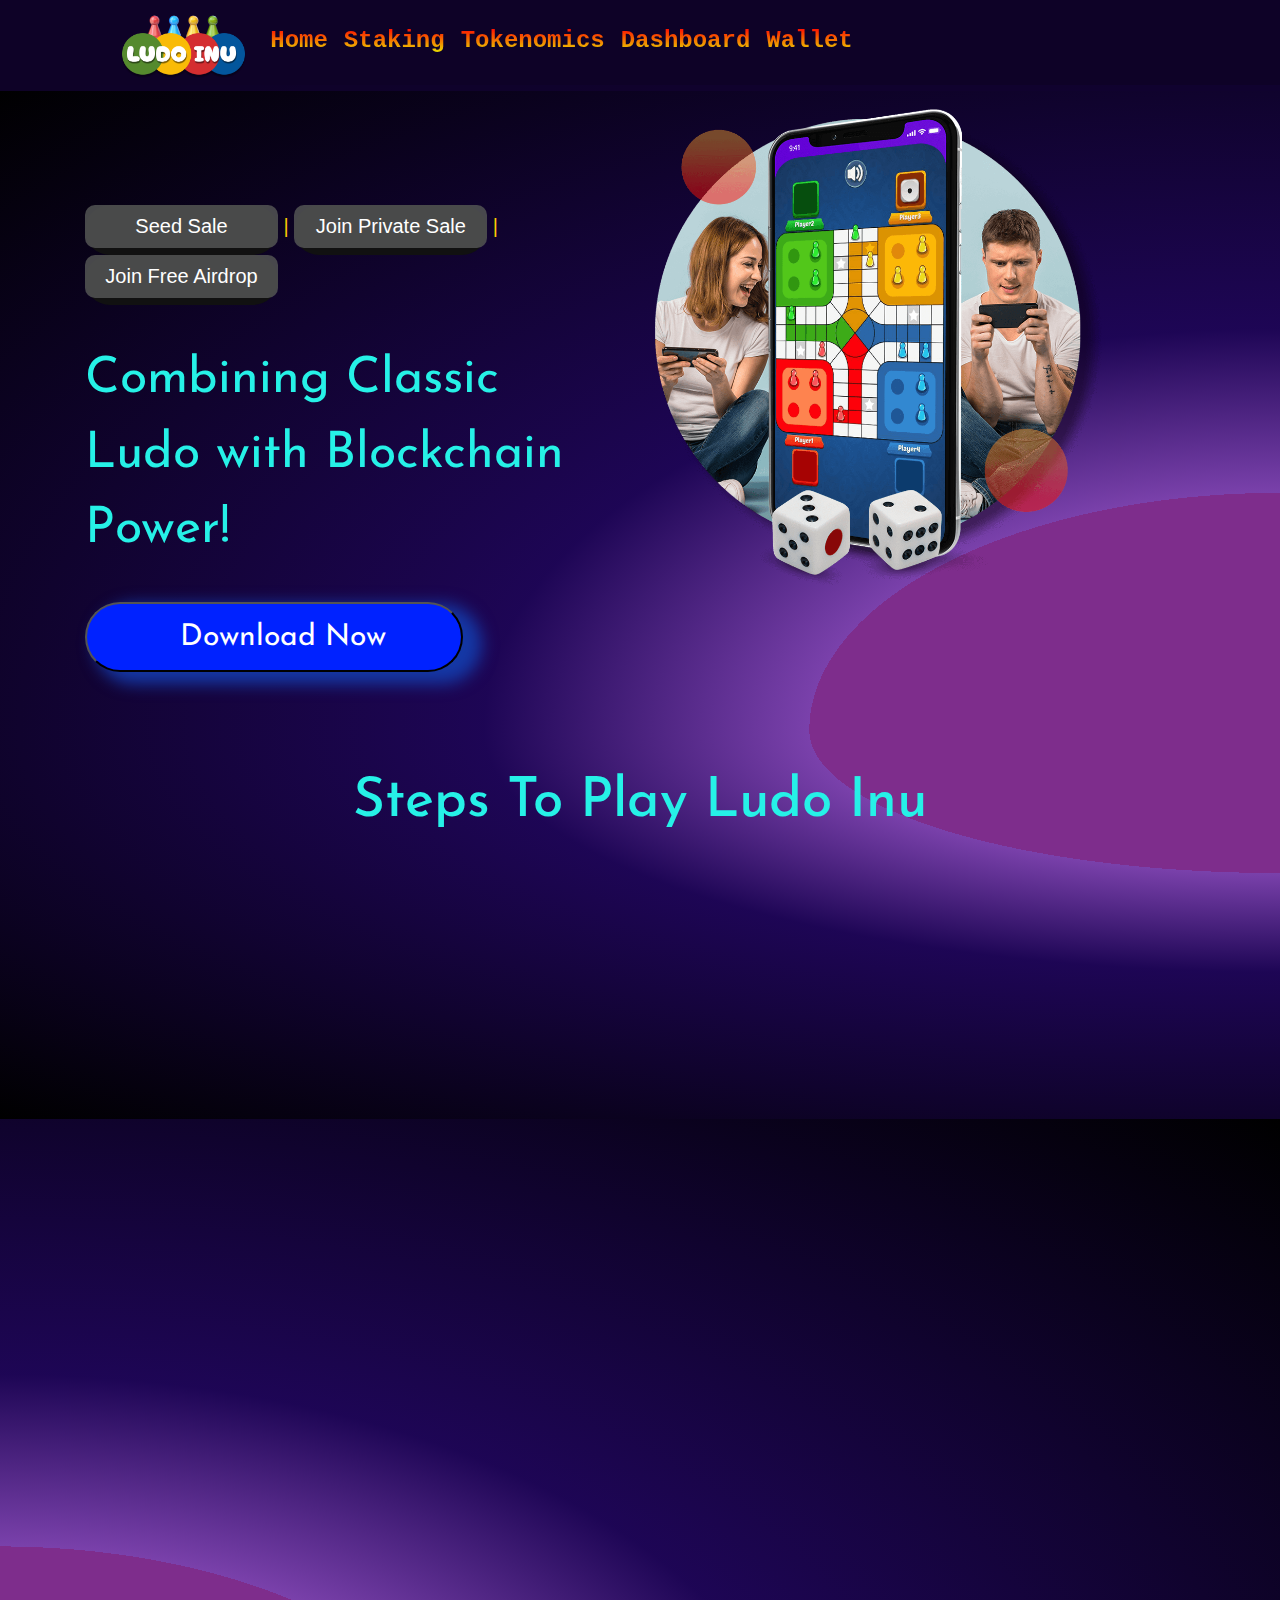
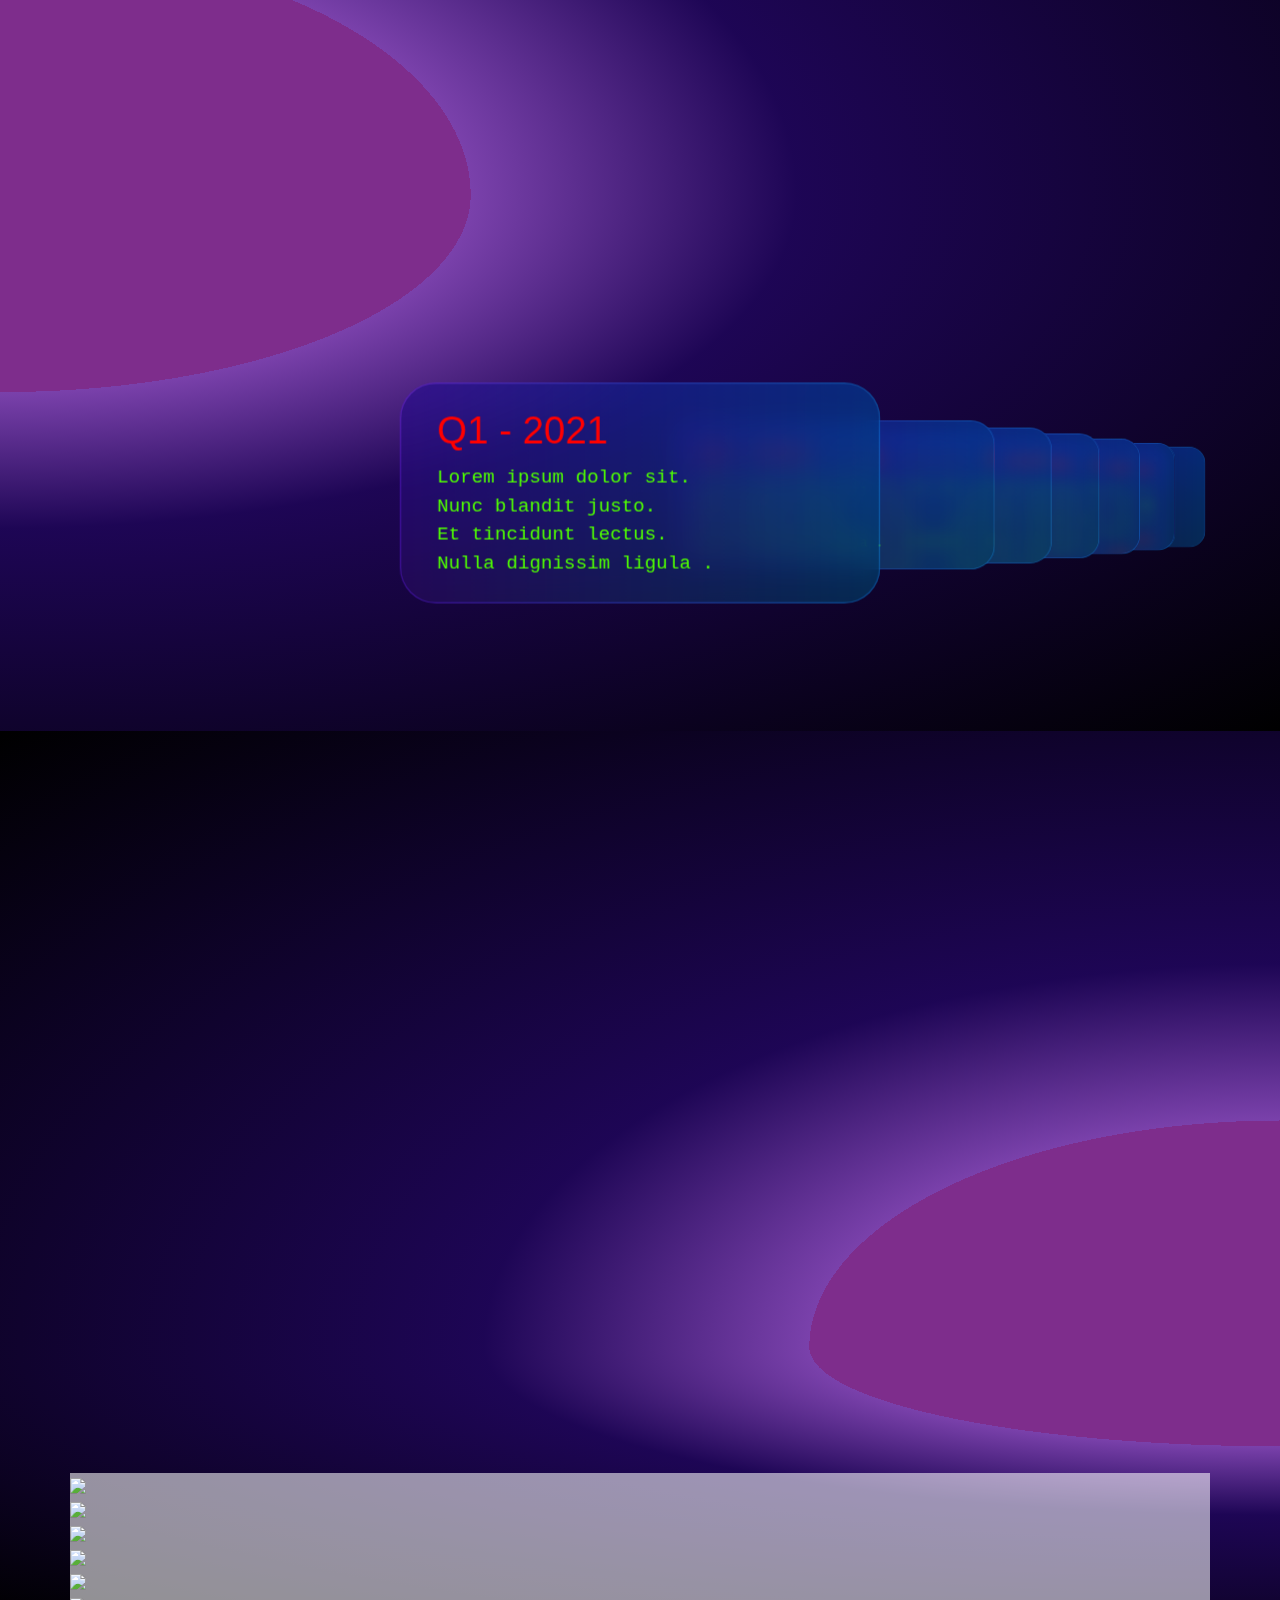
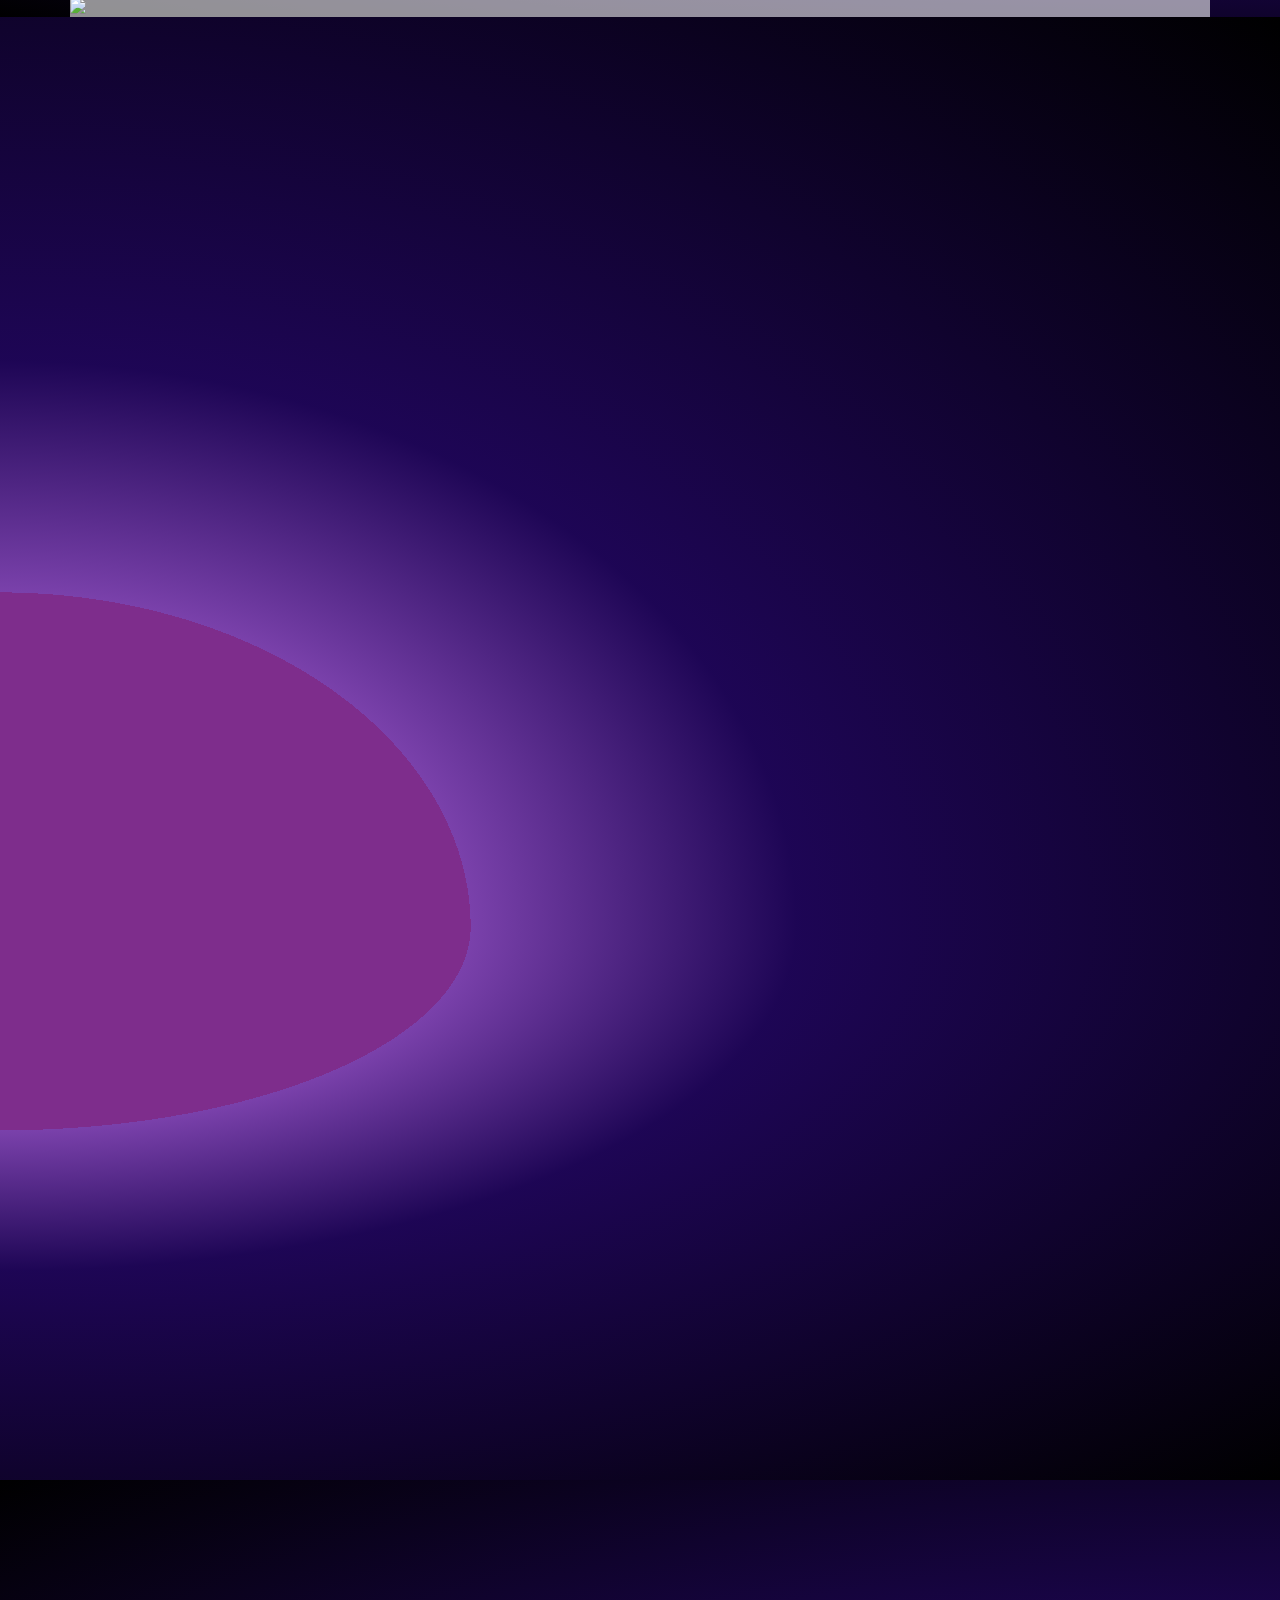
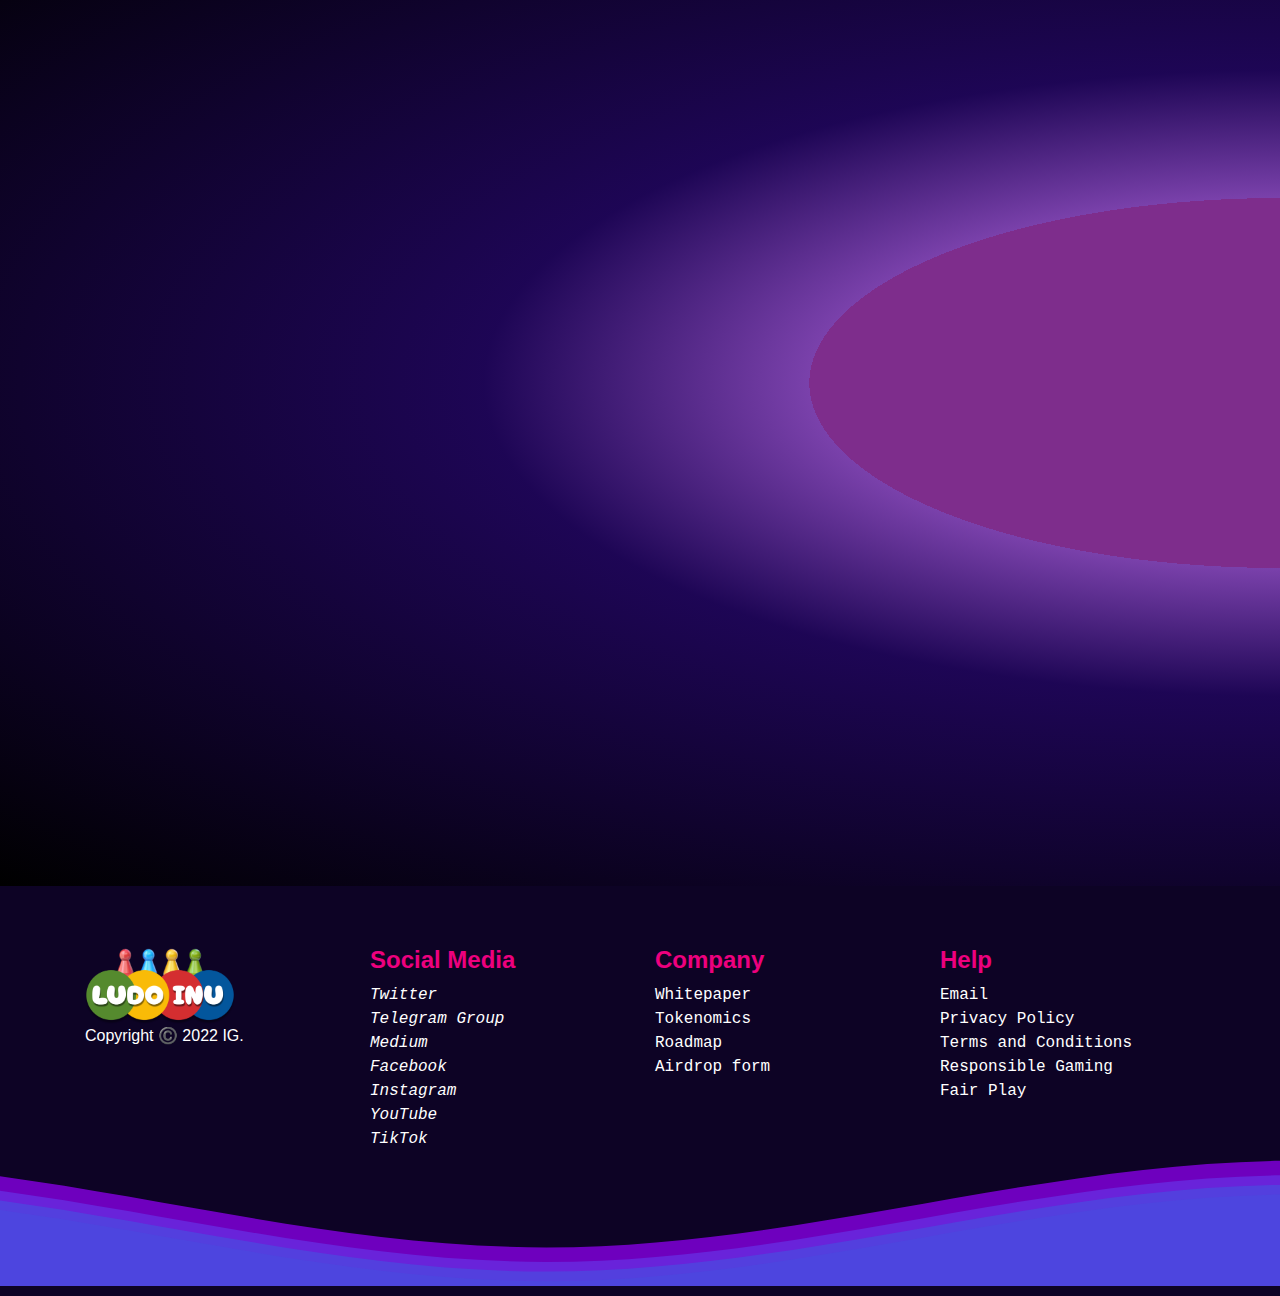
==== commit ee74c0b1: "Initial commit" ====
--- a/index.html
+++ b/index.html
@@ -142,7 +142,7 @@
         <h1 class="head2" data-aos="zoom-in" data-aos-duration="1700">Steps To Play Ludo Inu</h1>
         <div class="container">
             <div class="row">
-                <div class="col-xs-12 col-sm-6 col-md-3">
+                <div class="col-xs-12 col-sm-6 col-md-3" data-aos="zoom-in-up" data-aos-duration="1000">
                    <div class="box">
                     <ul>
                     <figure><img src="http://www.webcoderskull.com/img/team4.png" class="img1" alt=""></figure>
@@ -151,7 +151,7 @@
                     </div>
                 </div>
       
-                <div class="col-xs-12 col-sm-6 col-md-3">
+                <div class="col-xs-12 col-sm-6 col-md-3" data-aos="zoom-in-up" data-aos-duration="1000">
                     <div class="box">
                         <ul>
                         <figure><img src="http://www.webcoderskull.com/img/team4.png" class="img1" alt=""></figure>
@@ -160,7 +160,7 @@
                     </div>
                 </div>
       
-                <div class="col-xs-12 col-sm-6 col-md-3">
+                <div class="col-xs-12 col-sm-6 col-md-3" data-aos="zoom-in-up" data-aos-duration="1000">
                     <div class="box">
                         <ul>
                         <figure><img src="http://www.webcoderskull.com/img/team4.png" class="img1" alt=""></figure>
@@ -169,7 +169,7 @@
                     </div>
                 </div>
       
-                 <div class="col-xs-12 col-sm-6 col-md-3">
+                 <div class="col-xs-12 col-sm-6 col-md-3" data-aos="zoom-in-up" data-aos-duration="1000">
                     <div class="box">
                         <ul>
                         <figure><img src="http://www.webcoderskull.com/img/team4.png" class="img1" alt=""></figure>
--- a/roadmap.css
+++ b/roadmap.css
@@ -143,6 +143,6 @@
     height: 124px;
     width: 124px;
     margin-bottom: 11px;
-    margin-left: -9px;
+    margin-left: 0px;
 }
 
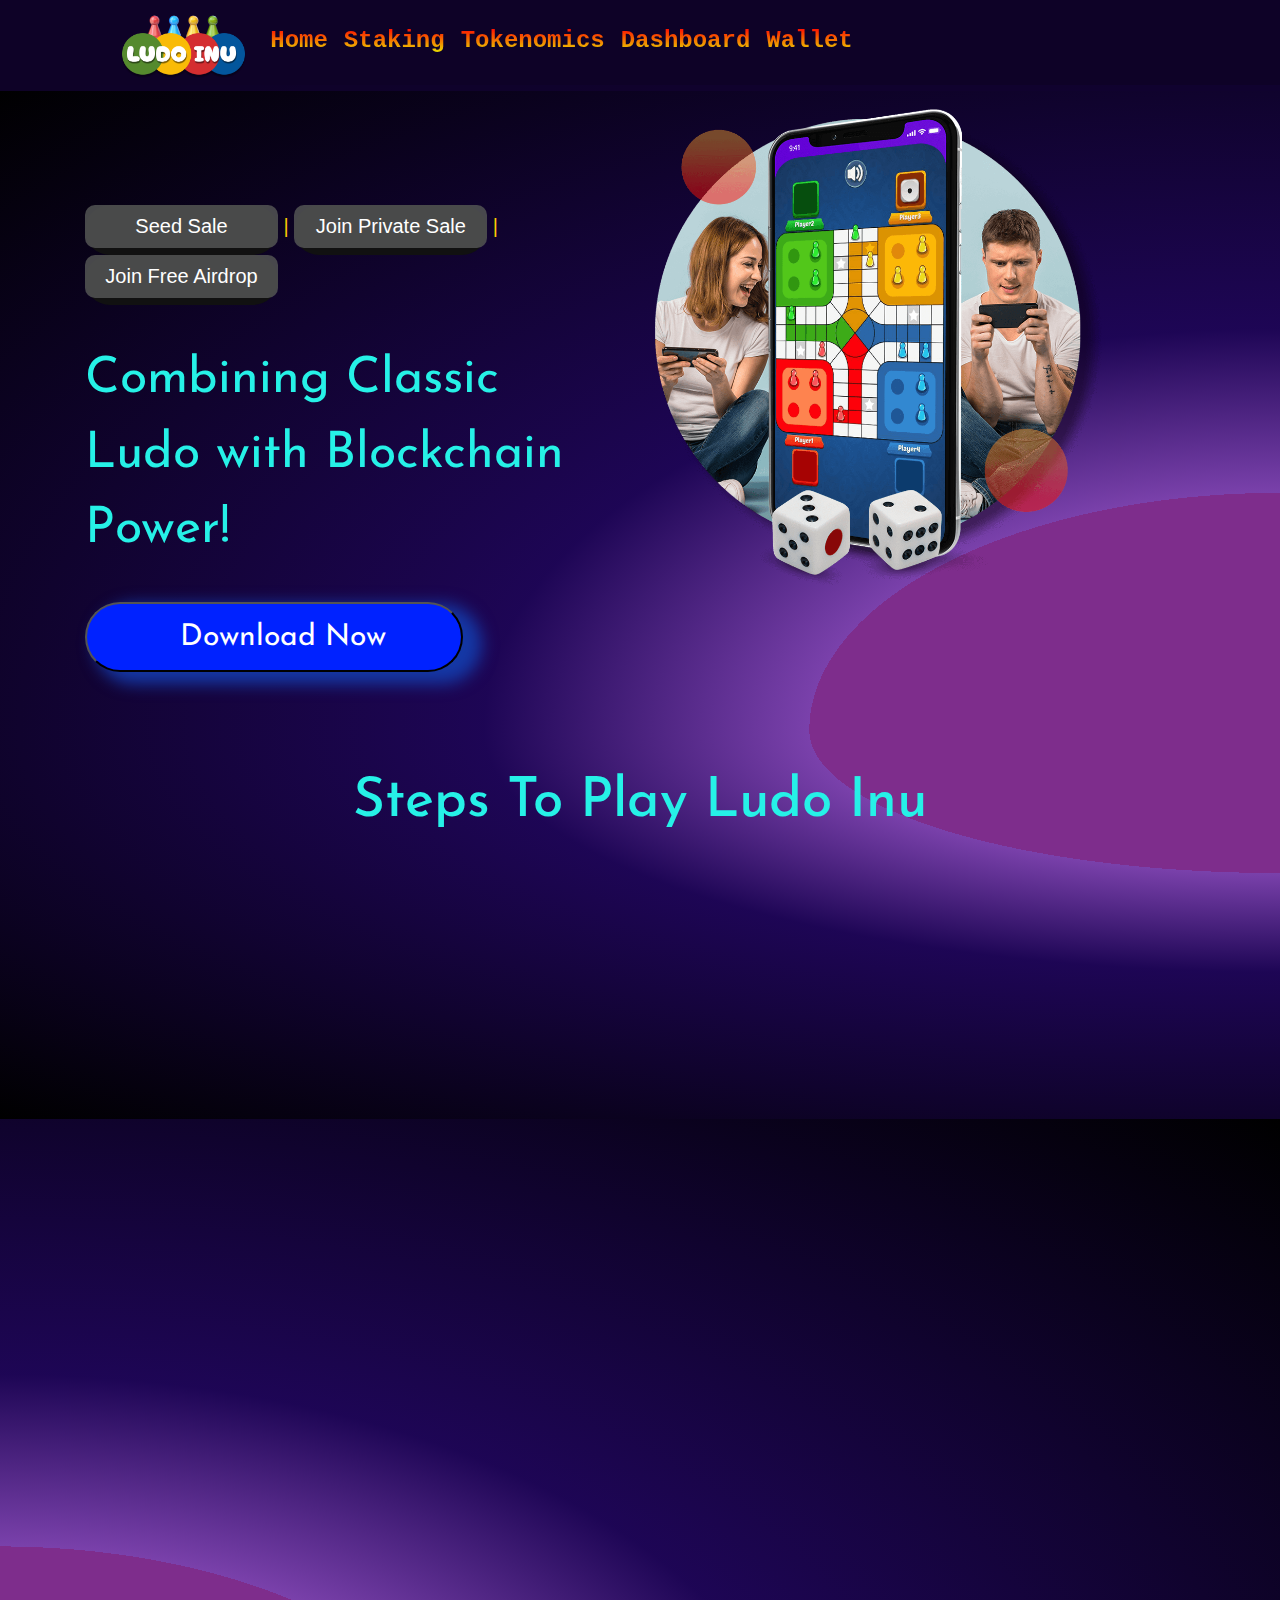
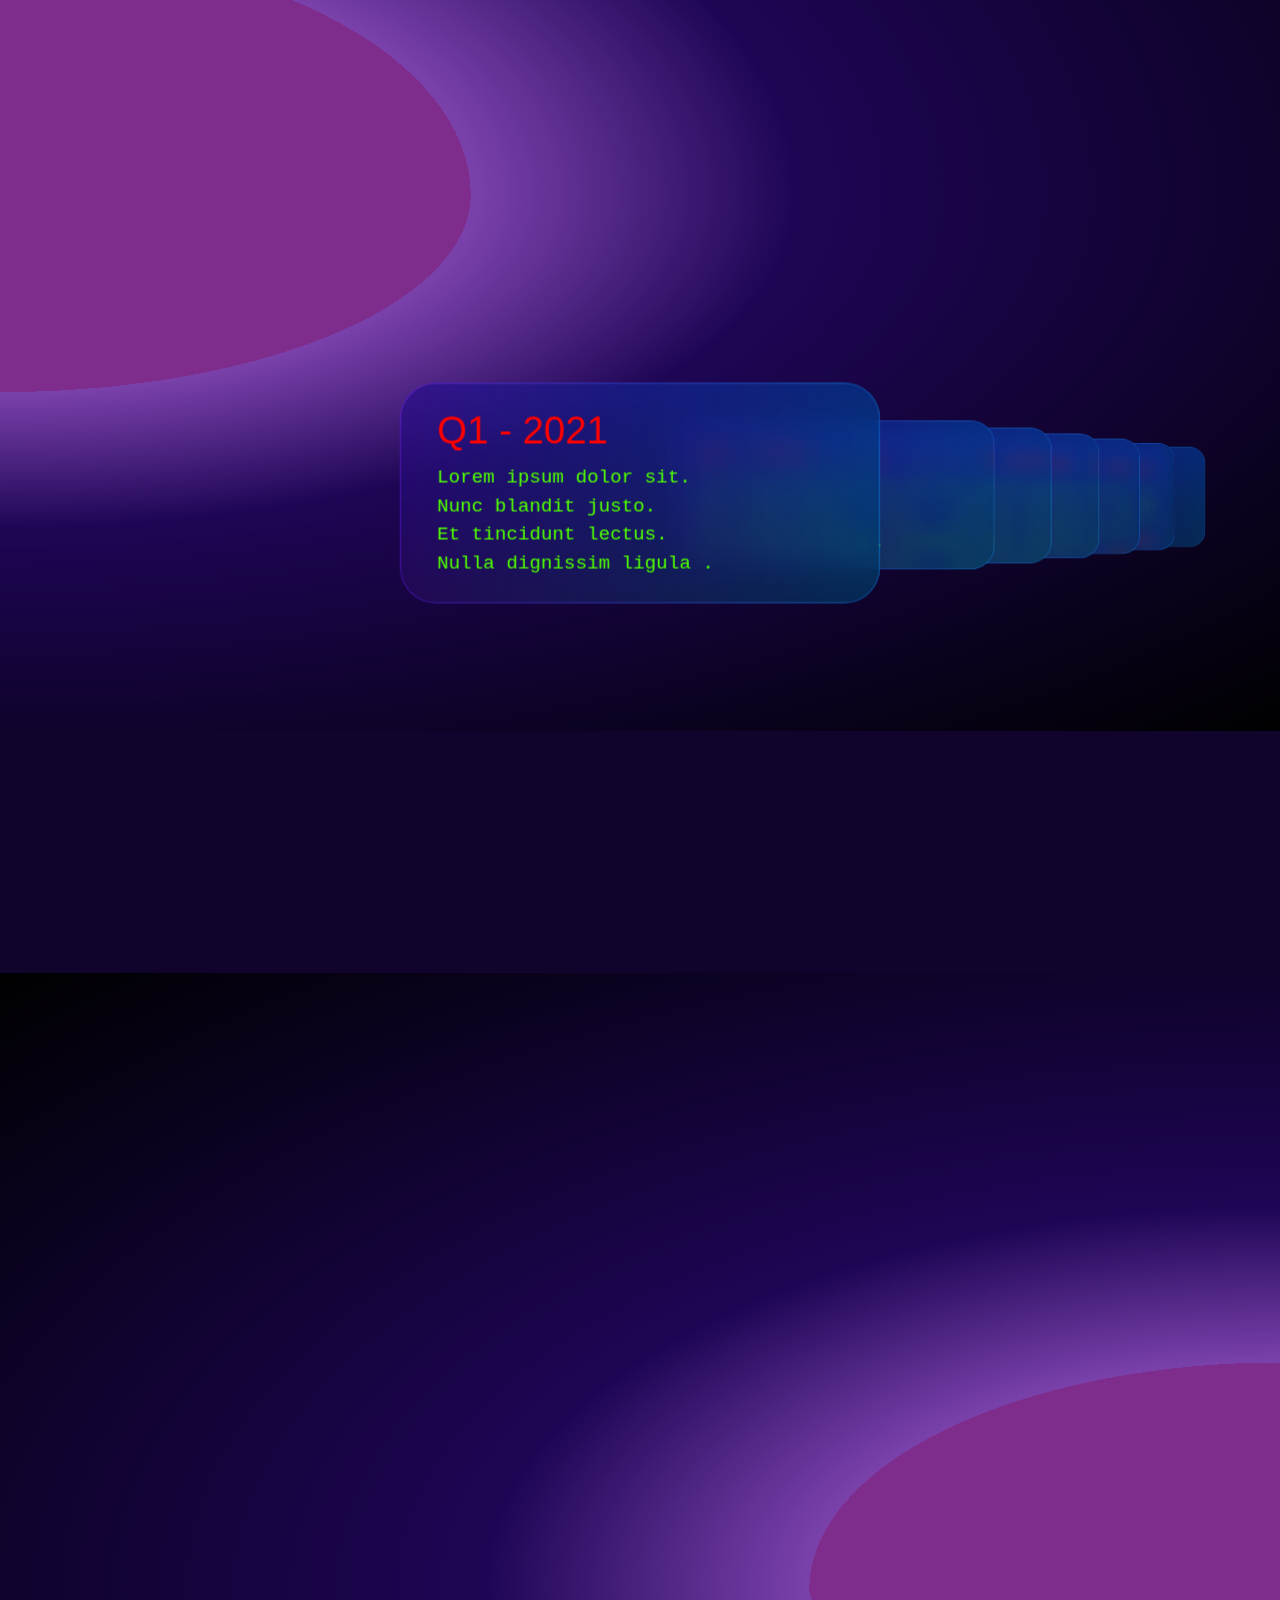
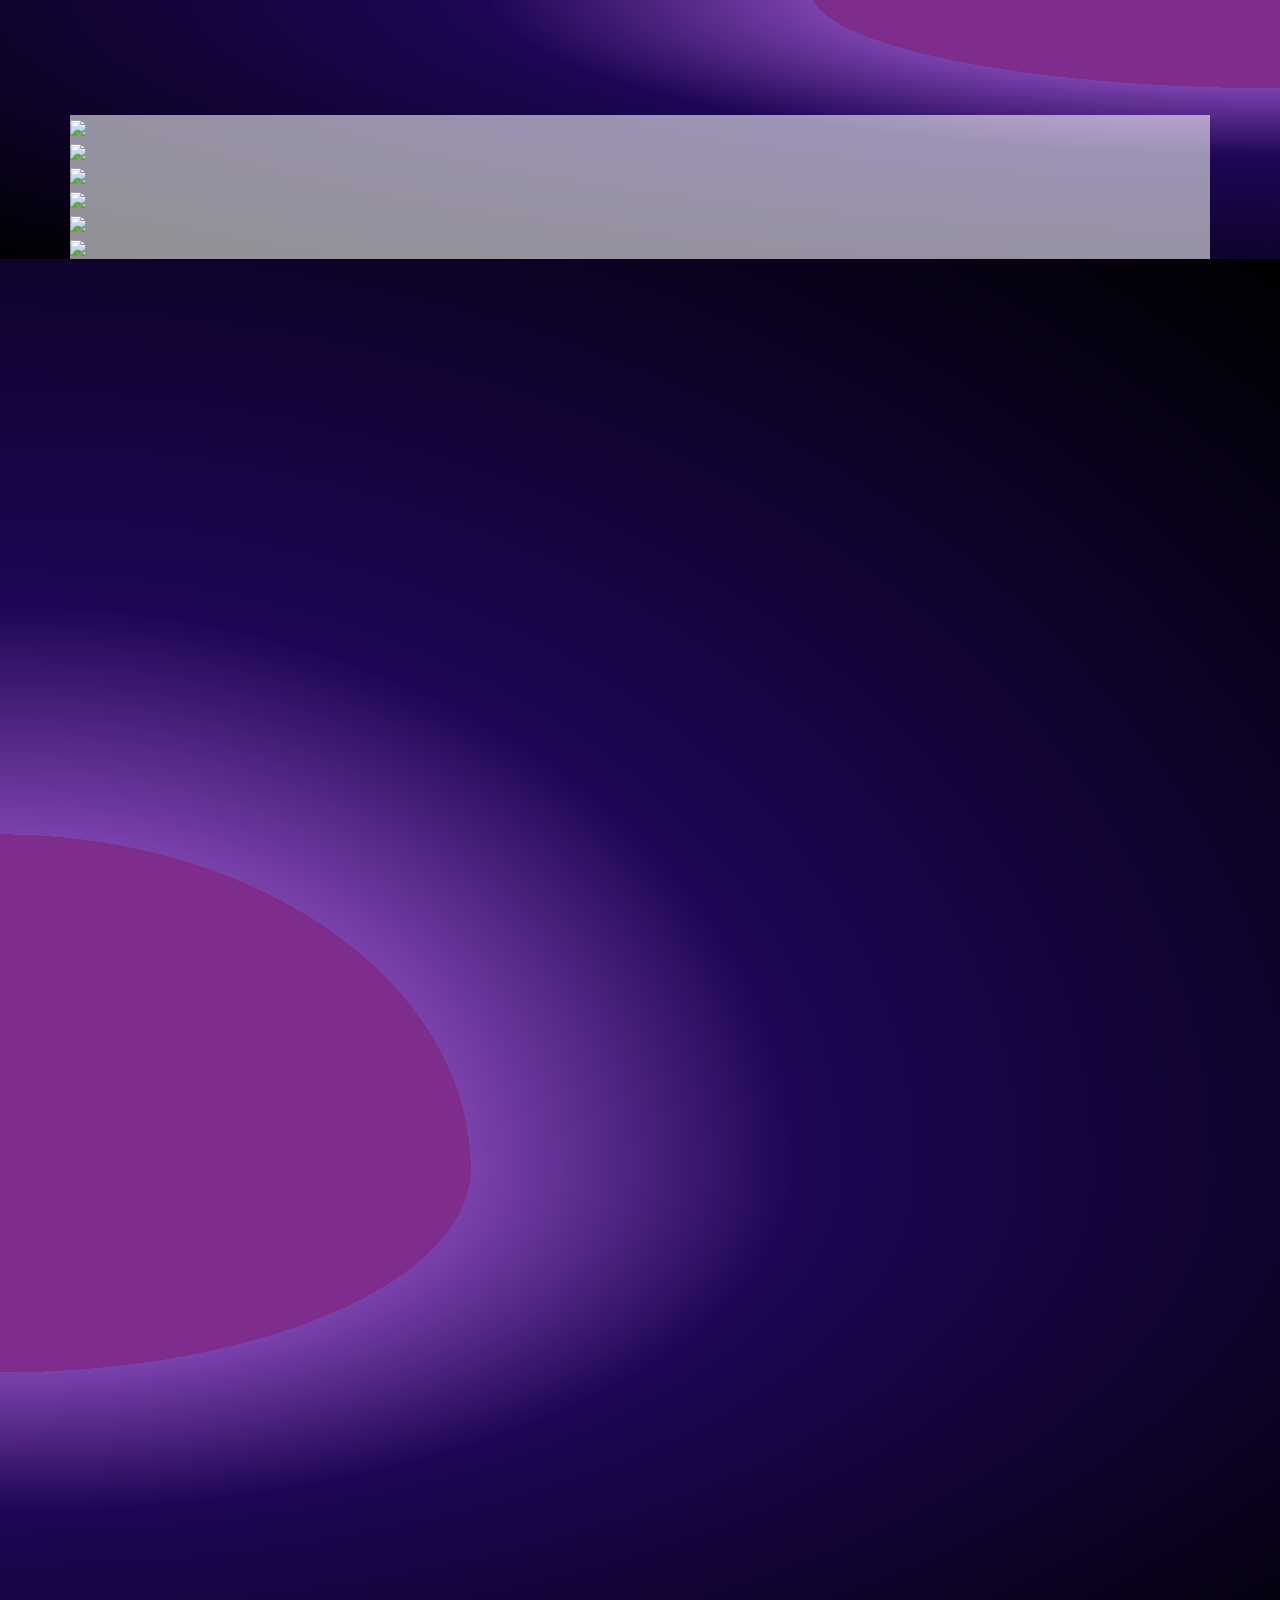
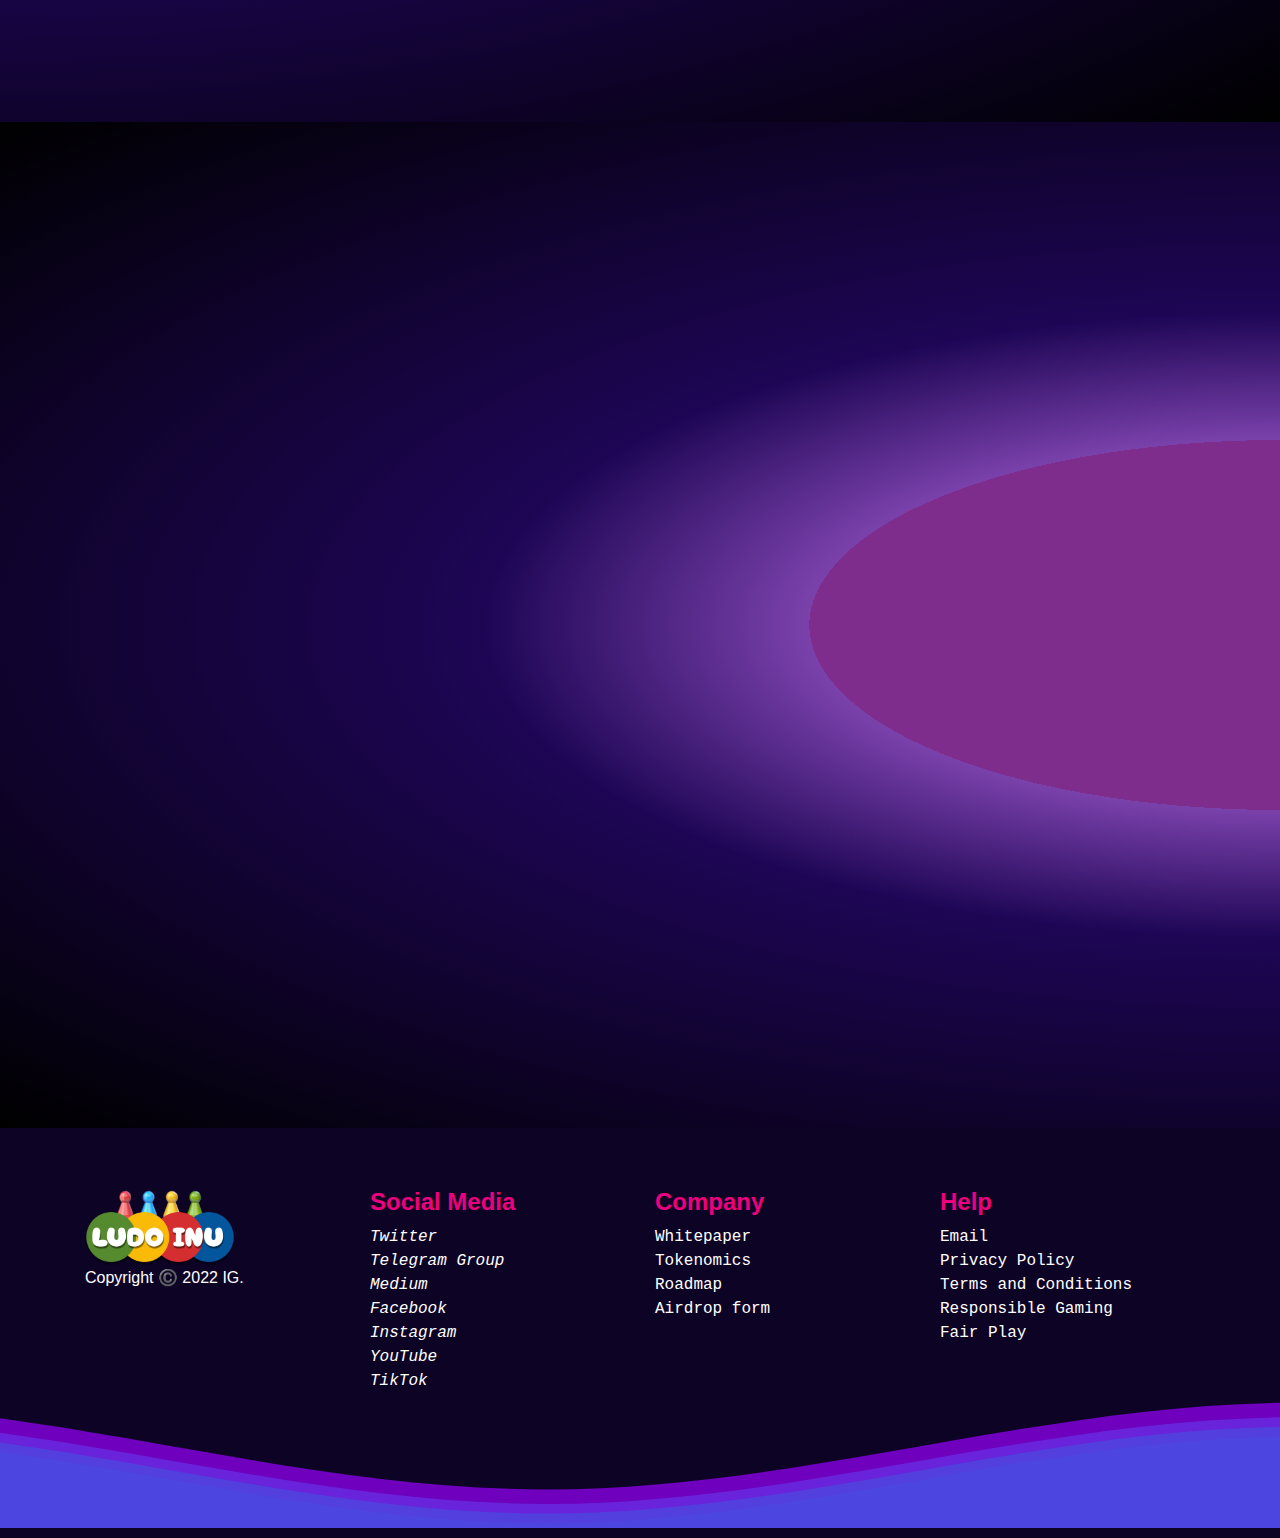
==== commit 389bc76f: "Update index.html" ====
--- a/index.html
+++ b/index.html
@@ -473,28 +473,30 @@
 
     <!-- token summary section -->
 
-    <!-- <section class="third" id="feat">
-    <h1 class="head2" data-aos="fade-up" data-aos-duration="1700">Token Summary Section</h1>
+       <!-- token summary section -->
+
+     <section class="" id="feat" style="background-color: #10032c;">
+    <h1 class="head2" data-aos="zoom-in" data-aos-duration="1700">Token Summary Section</h1>
     <div class="container">
         <div class="row">
         
             <div class="table-responsive" id="sailorTableArea">
-                <table id="sailorTable" class="table table-striped table-bordered" width="100%">
+                <table id="sailorTable" class="table table-striped table-bordered" width="100%" data-aos="zoom-in-up" data-aos-duration="1000">
              
                     <thead>
                         <tr>
-                            <th>Total Supply</th>
-                            <th>Symbol</th>
-                            <th>Network</th>
-                            <th>Initial Marketcap</th>
+                            <th style="background-color: #03569c; color: yellow;">Total Supply</th>
+                            <th style="background-color: #03569c; color: yellow;">Symbol</th>
+                            <th style="background-color: #03569c; color: yellow;">Network</th>
+                            <th style="background-color: #03569c; color: yellow;">Initial Marketcap</th>
                         </tr>
                     </thead>
                     <tbody>
                         <tr>
-                            <td>500000000</td>
-                            <td>LUDO</td>
-                            <td>Binance Smart Chain</td>
-                            <td>4350000</td>
+                            <td style="background-color: #26f1e7; color: black;">500000000</td>
+                            <td style="background-color: #26f1e7; color: black;">LUDO</td>
+                            <td style="background-color: #26f1e7; color: black;">Binance Smart Chain</td>
+                            <td style="background-color: #26f1e7; color: black;">4350000</td>
                         </tr>
                        
                     </tbody>
@@ -503,7 +505,7 @@
          
         </div>
     </div>
-</section> -->
+</section> 
 
 
 
@@ -1222,4 +1224,4 @@
     </script>
 </body>
 
-</html>+</html>
